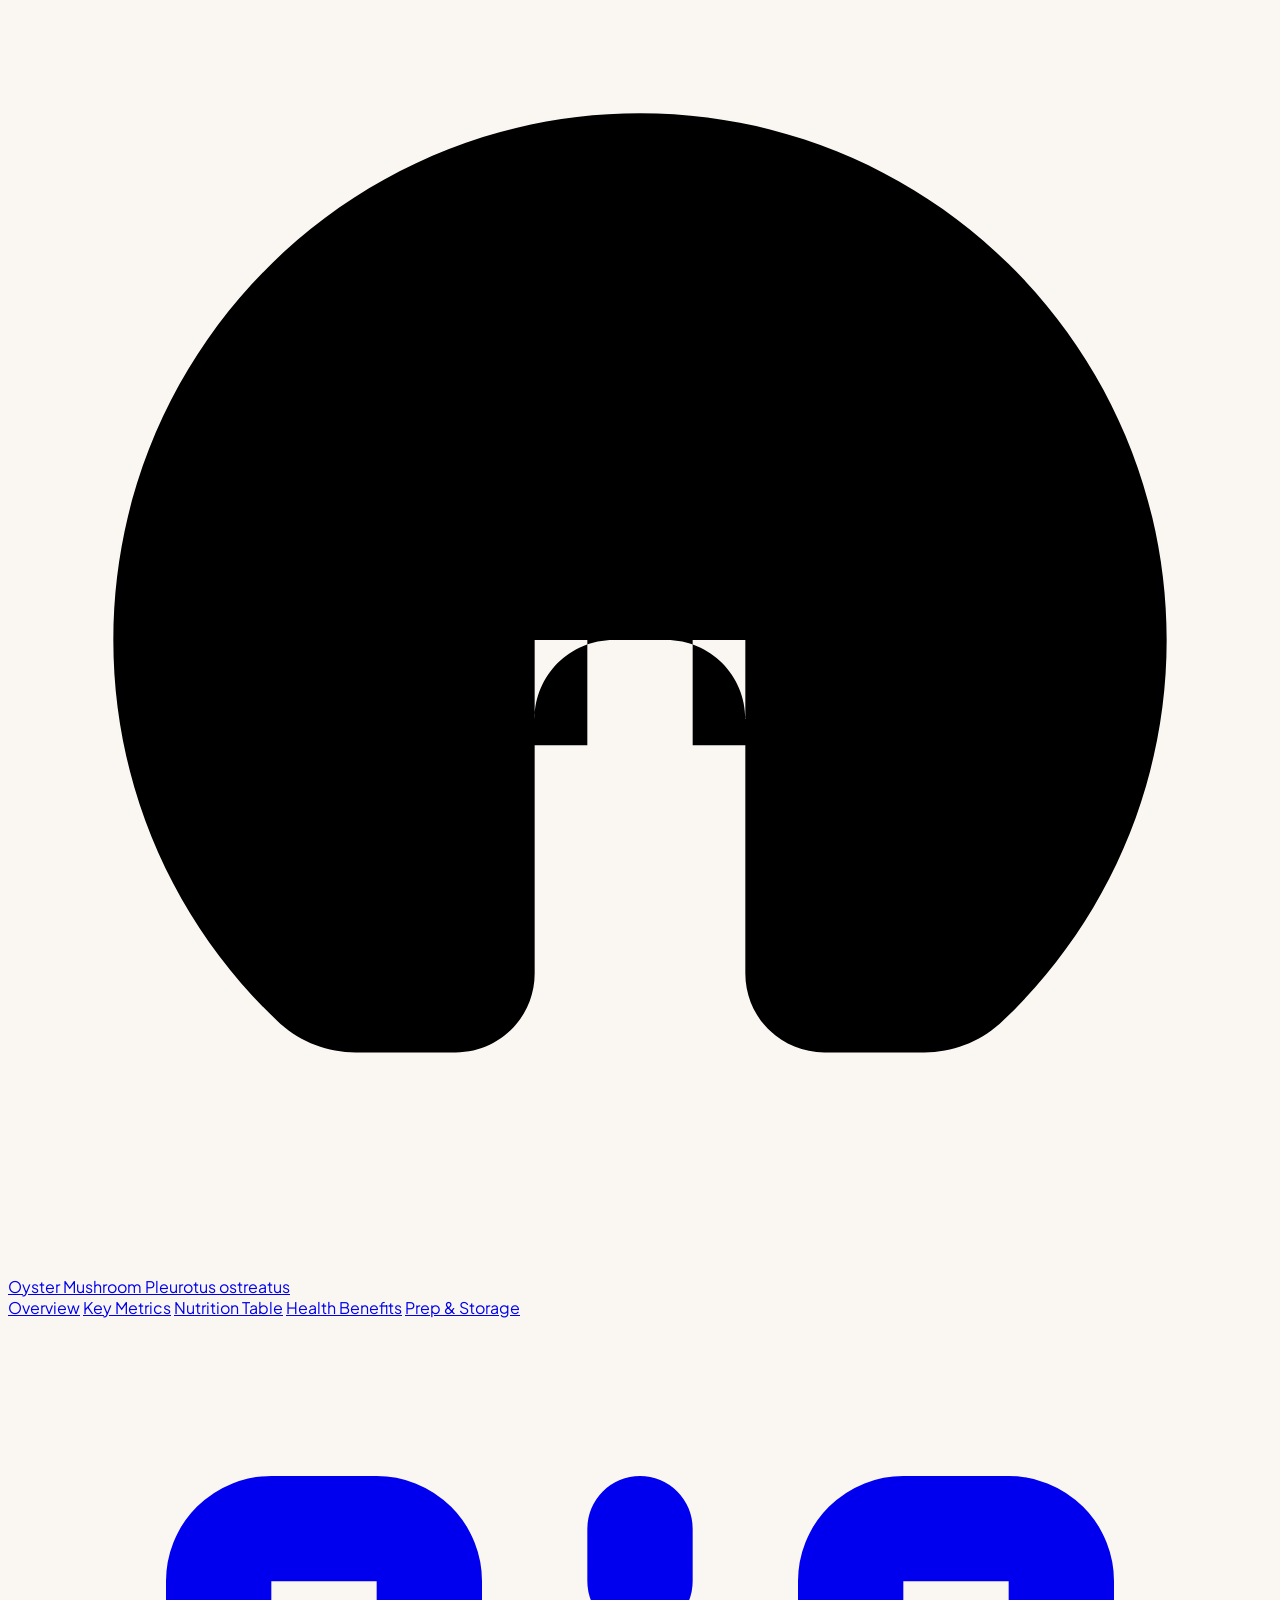
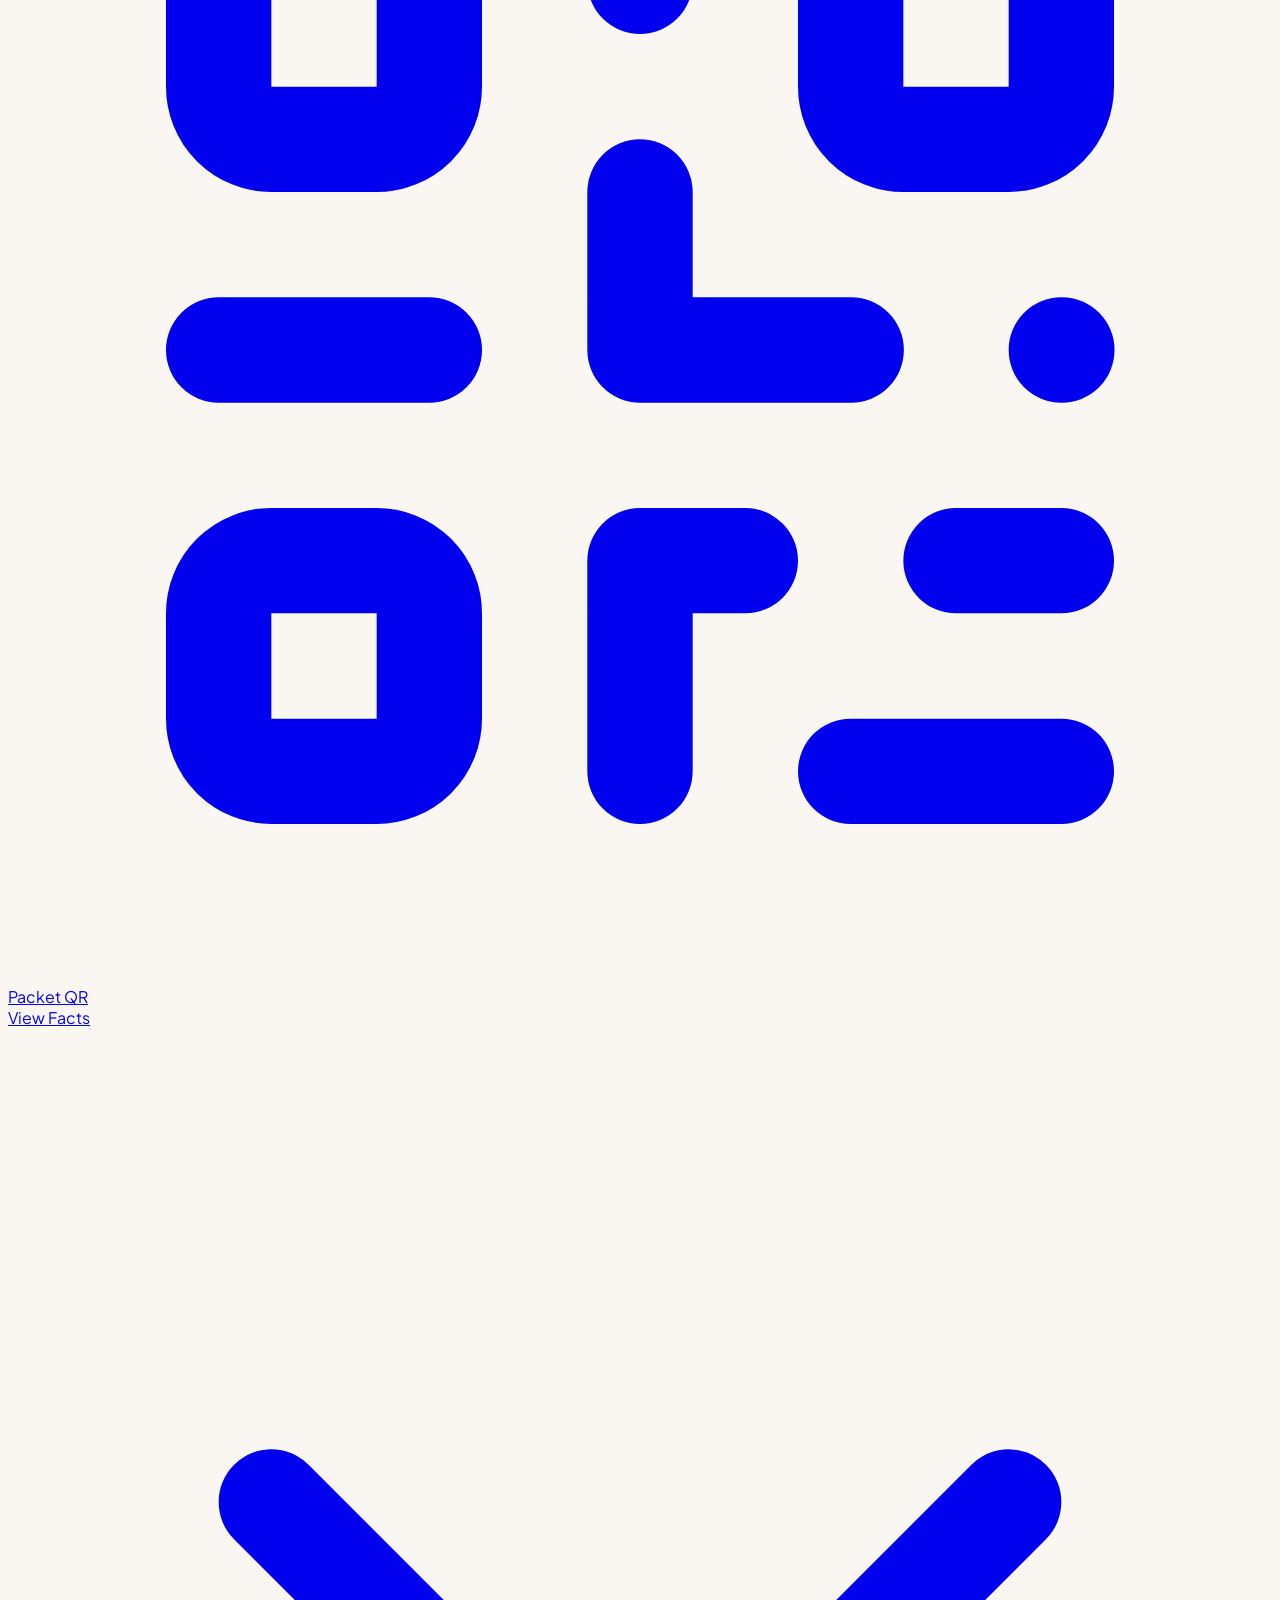
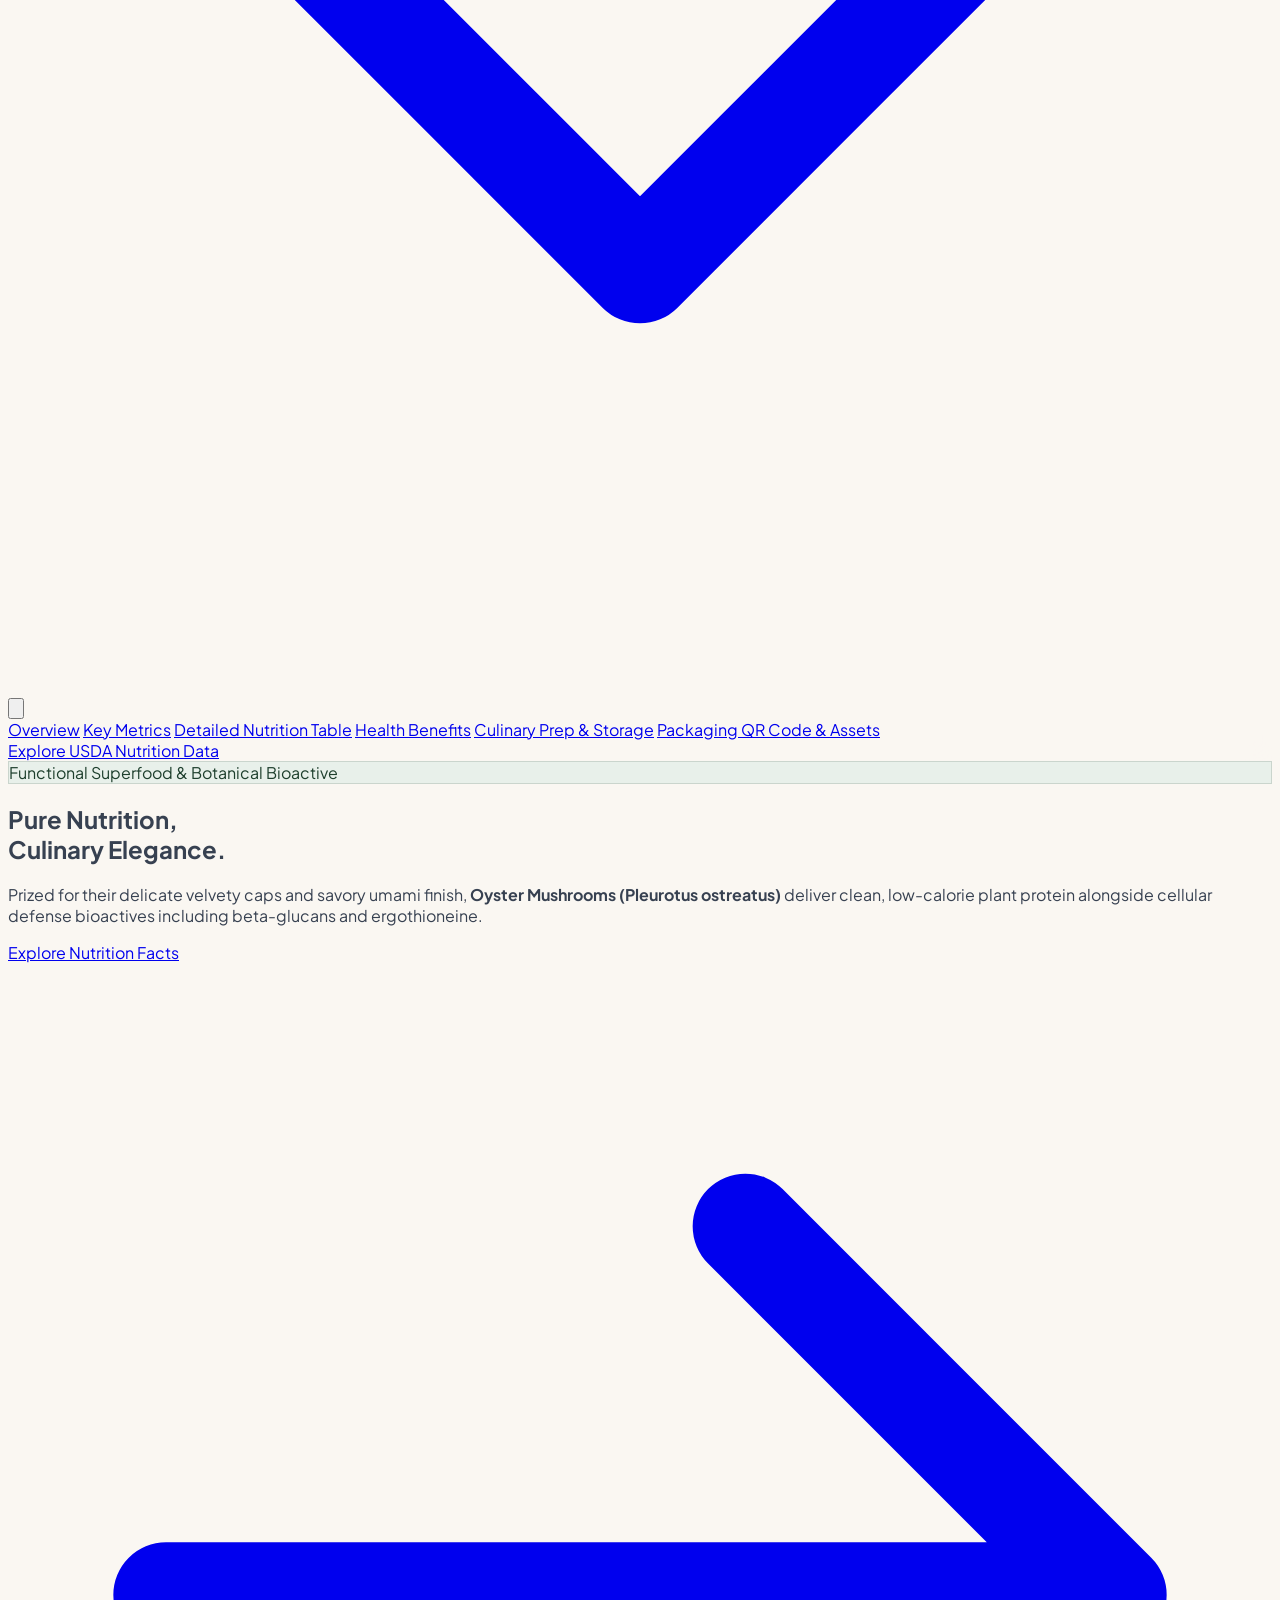
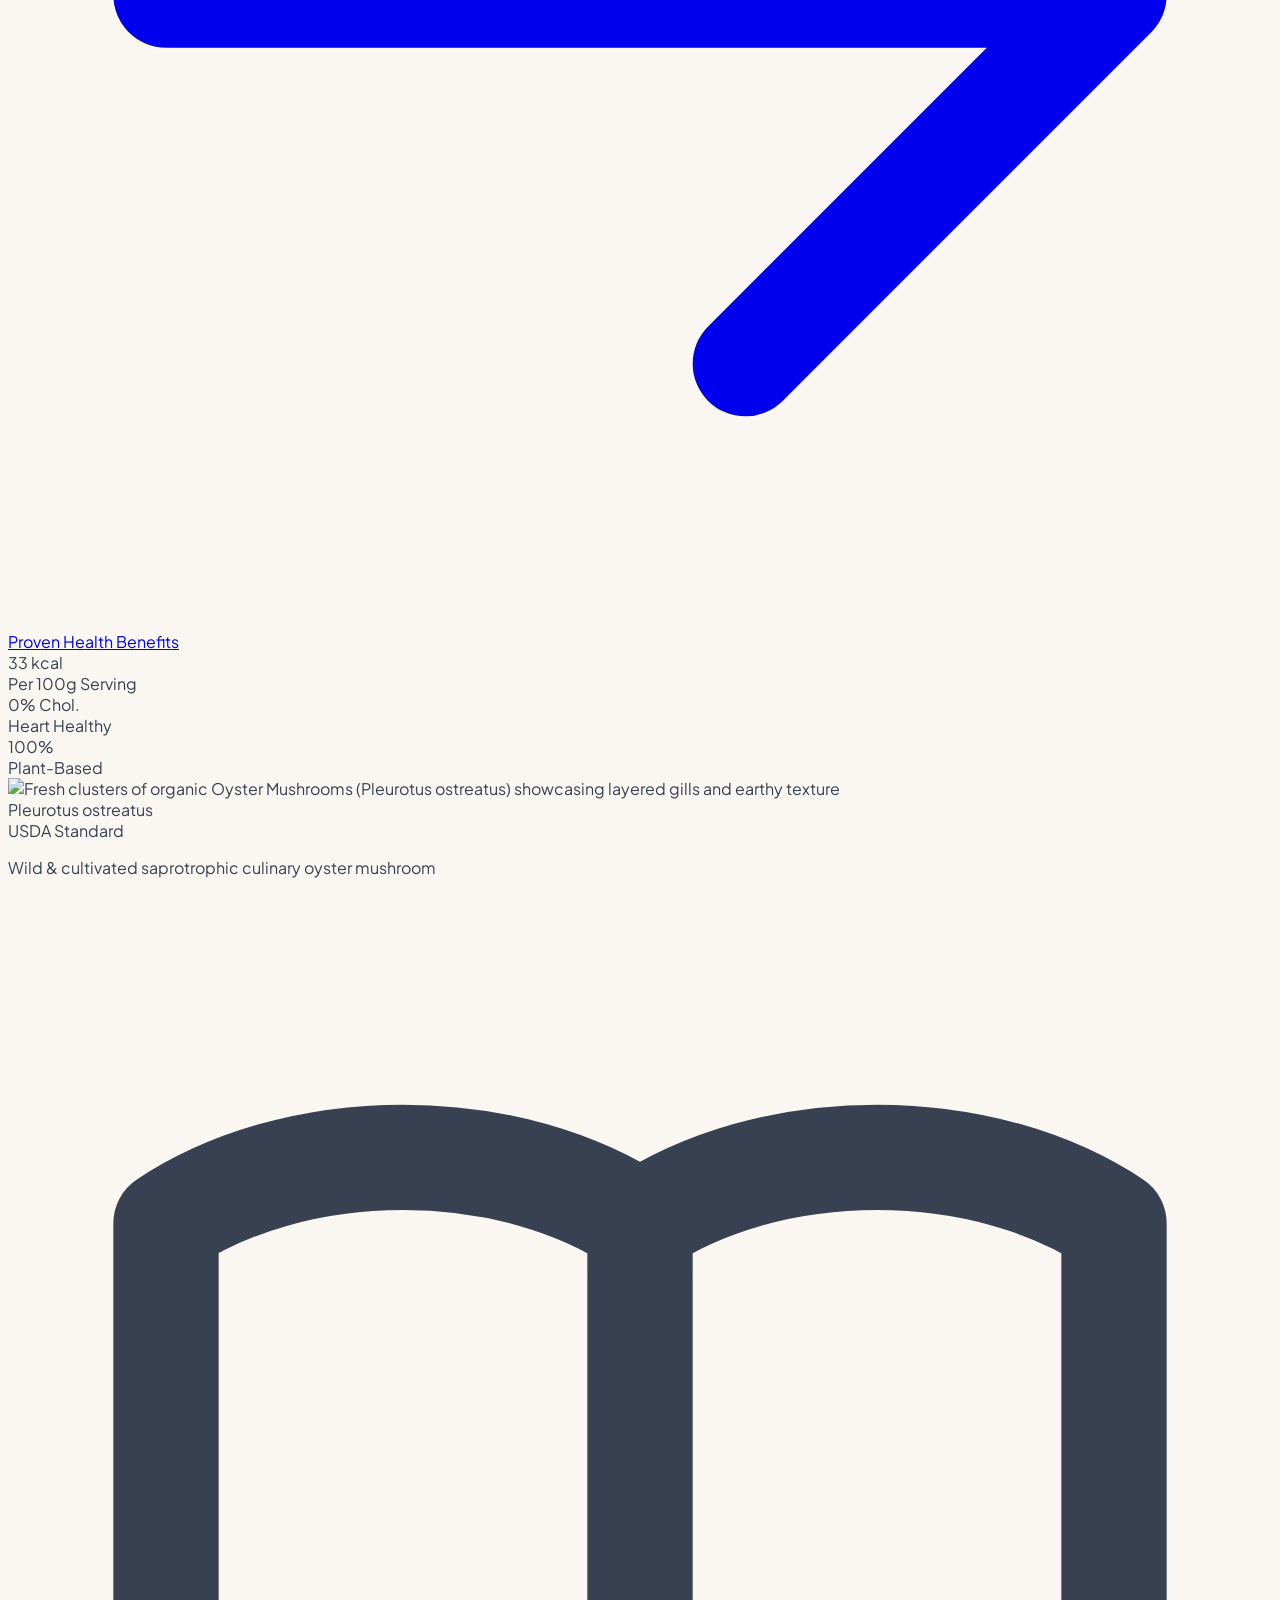
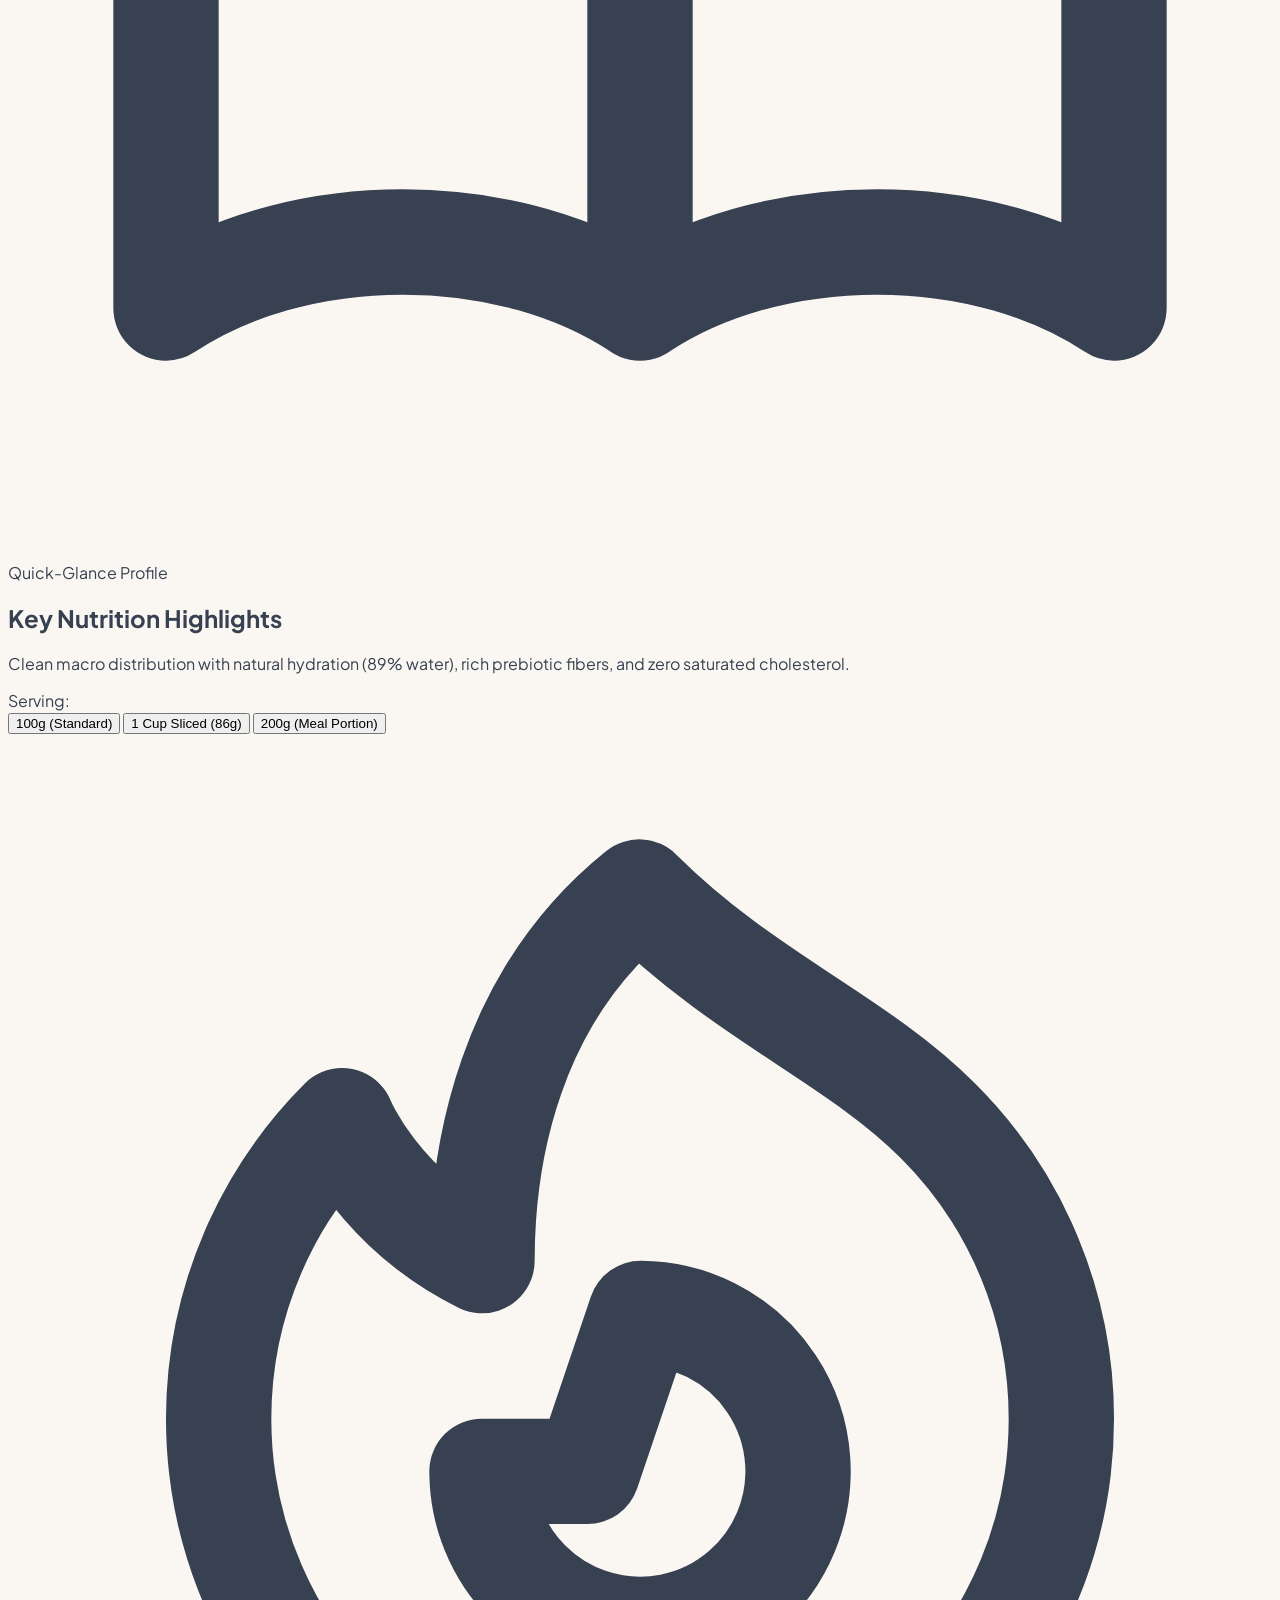
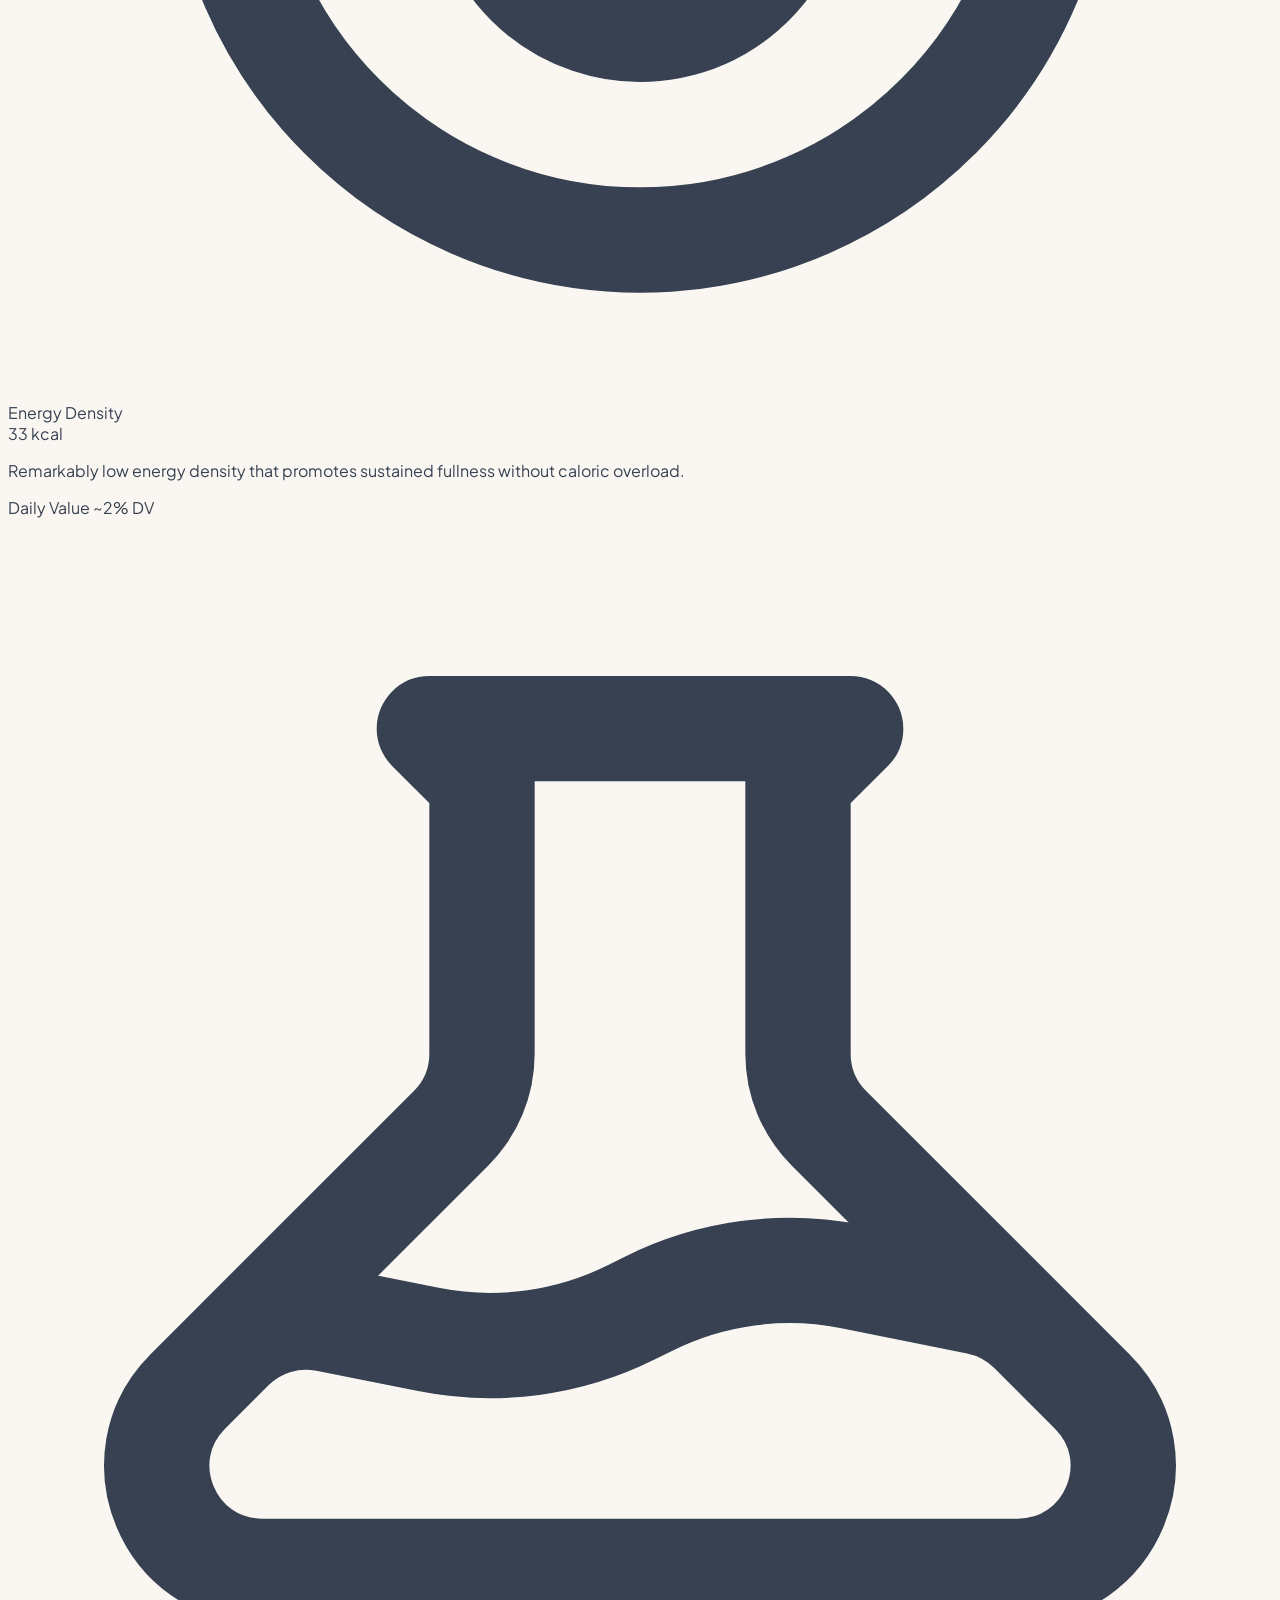
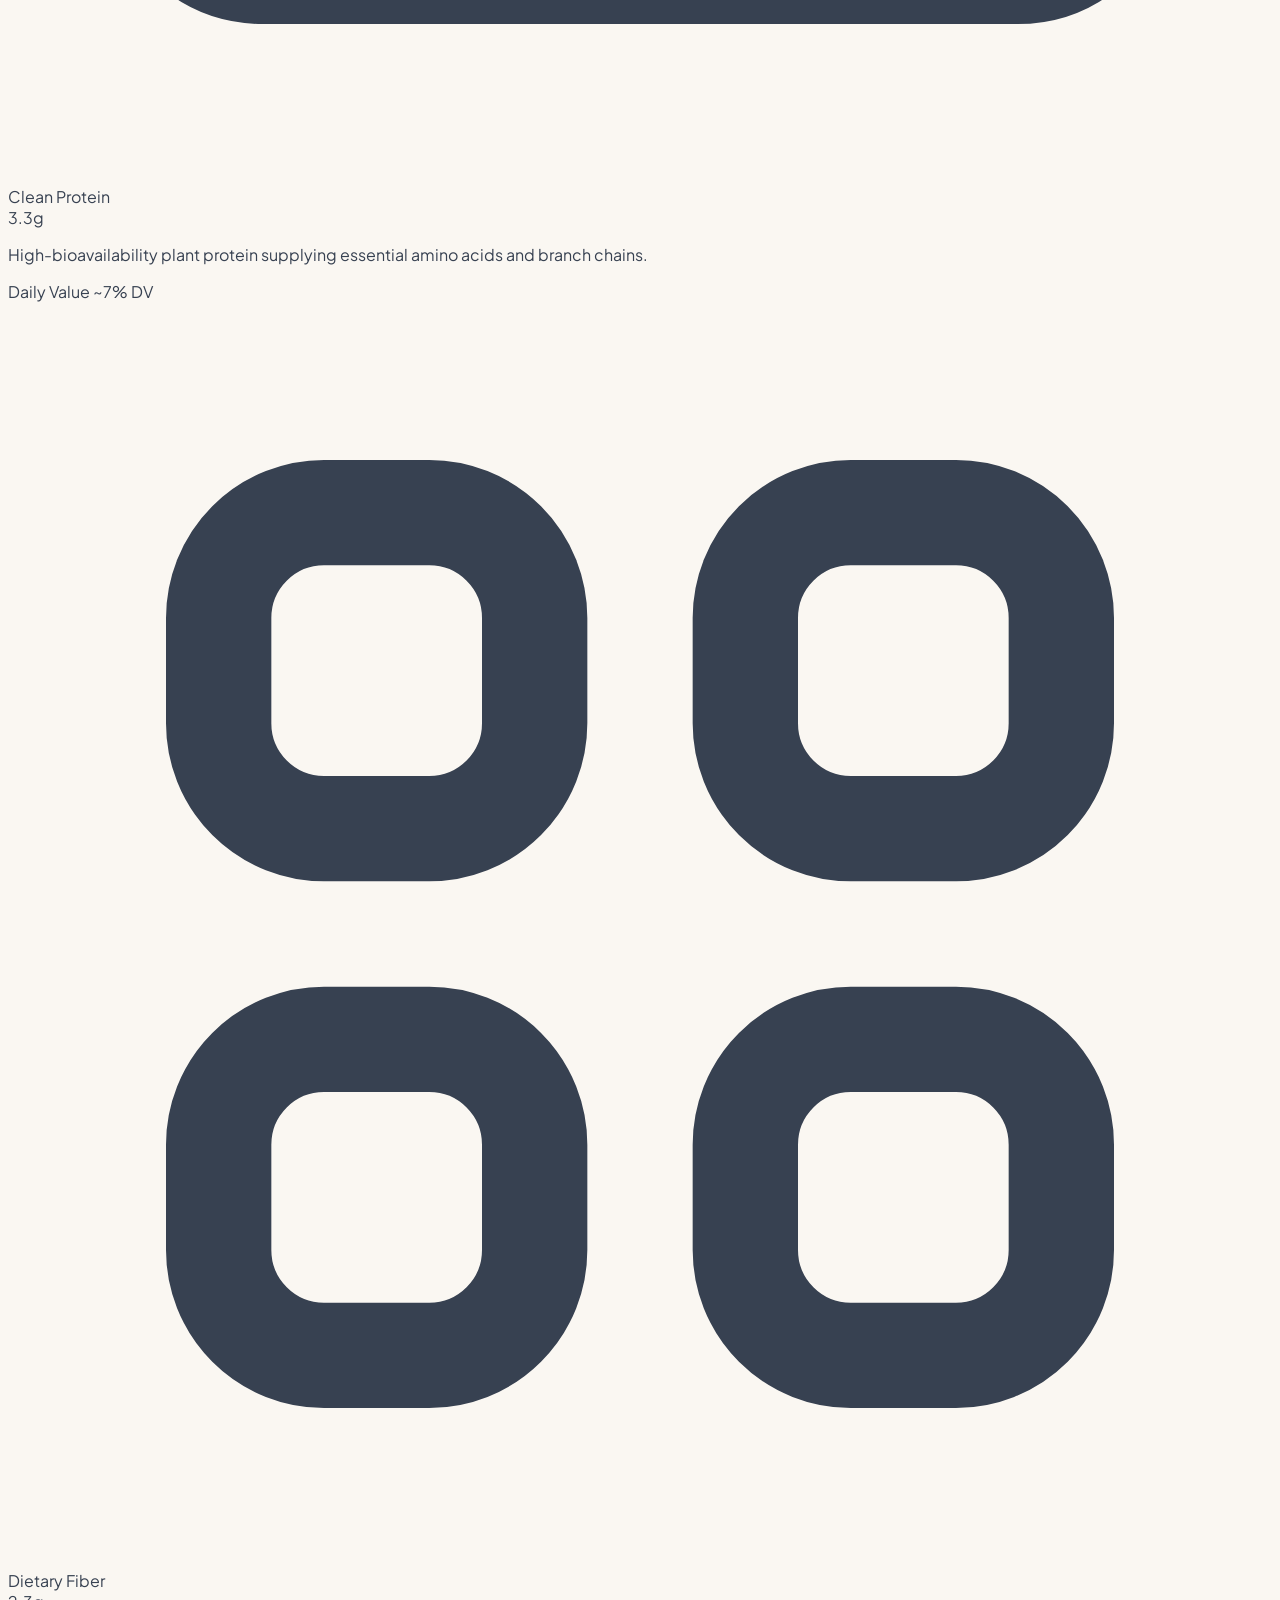
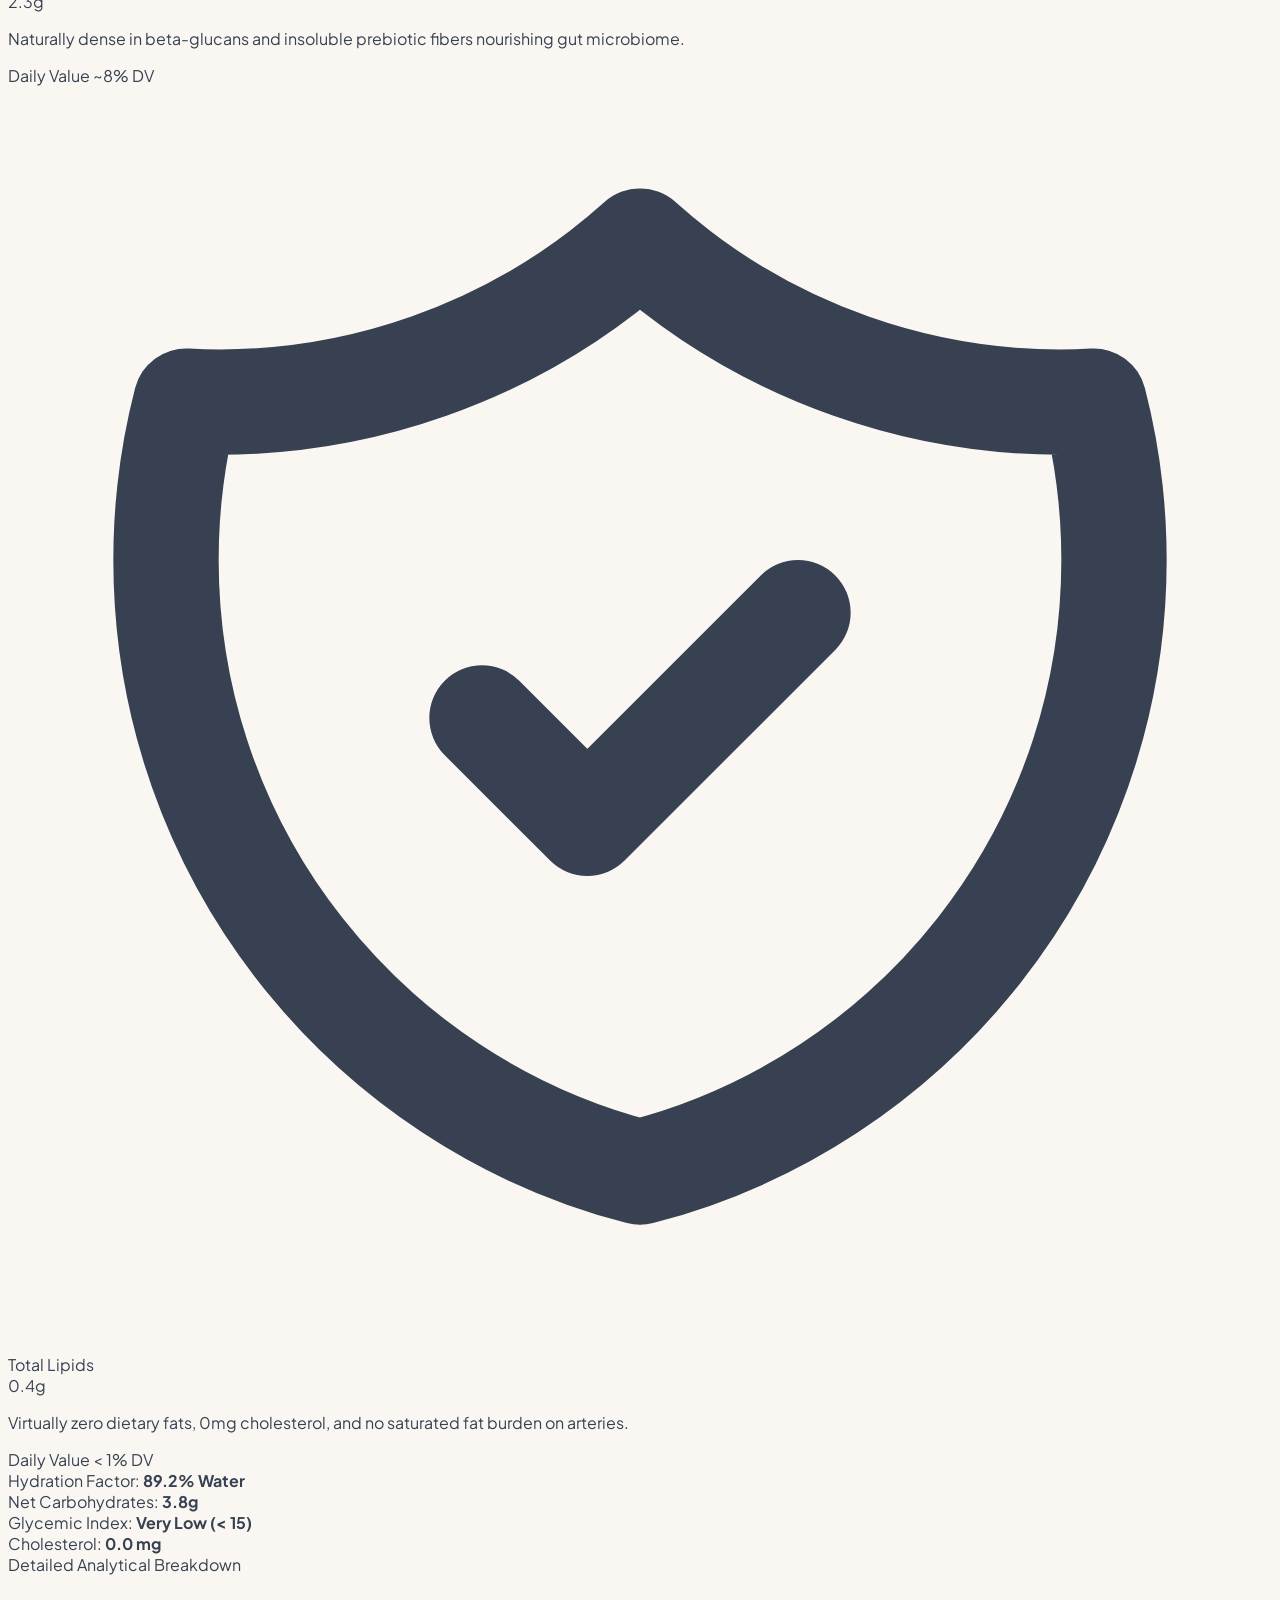
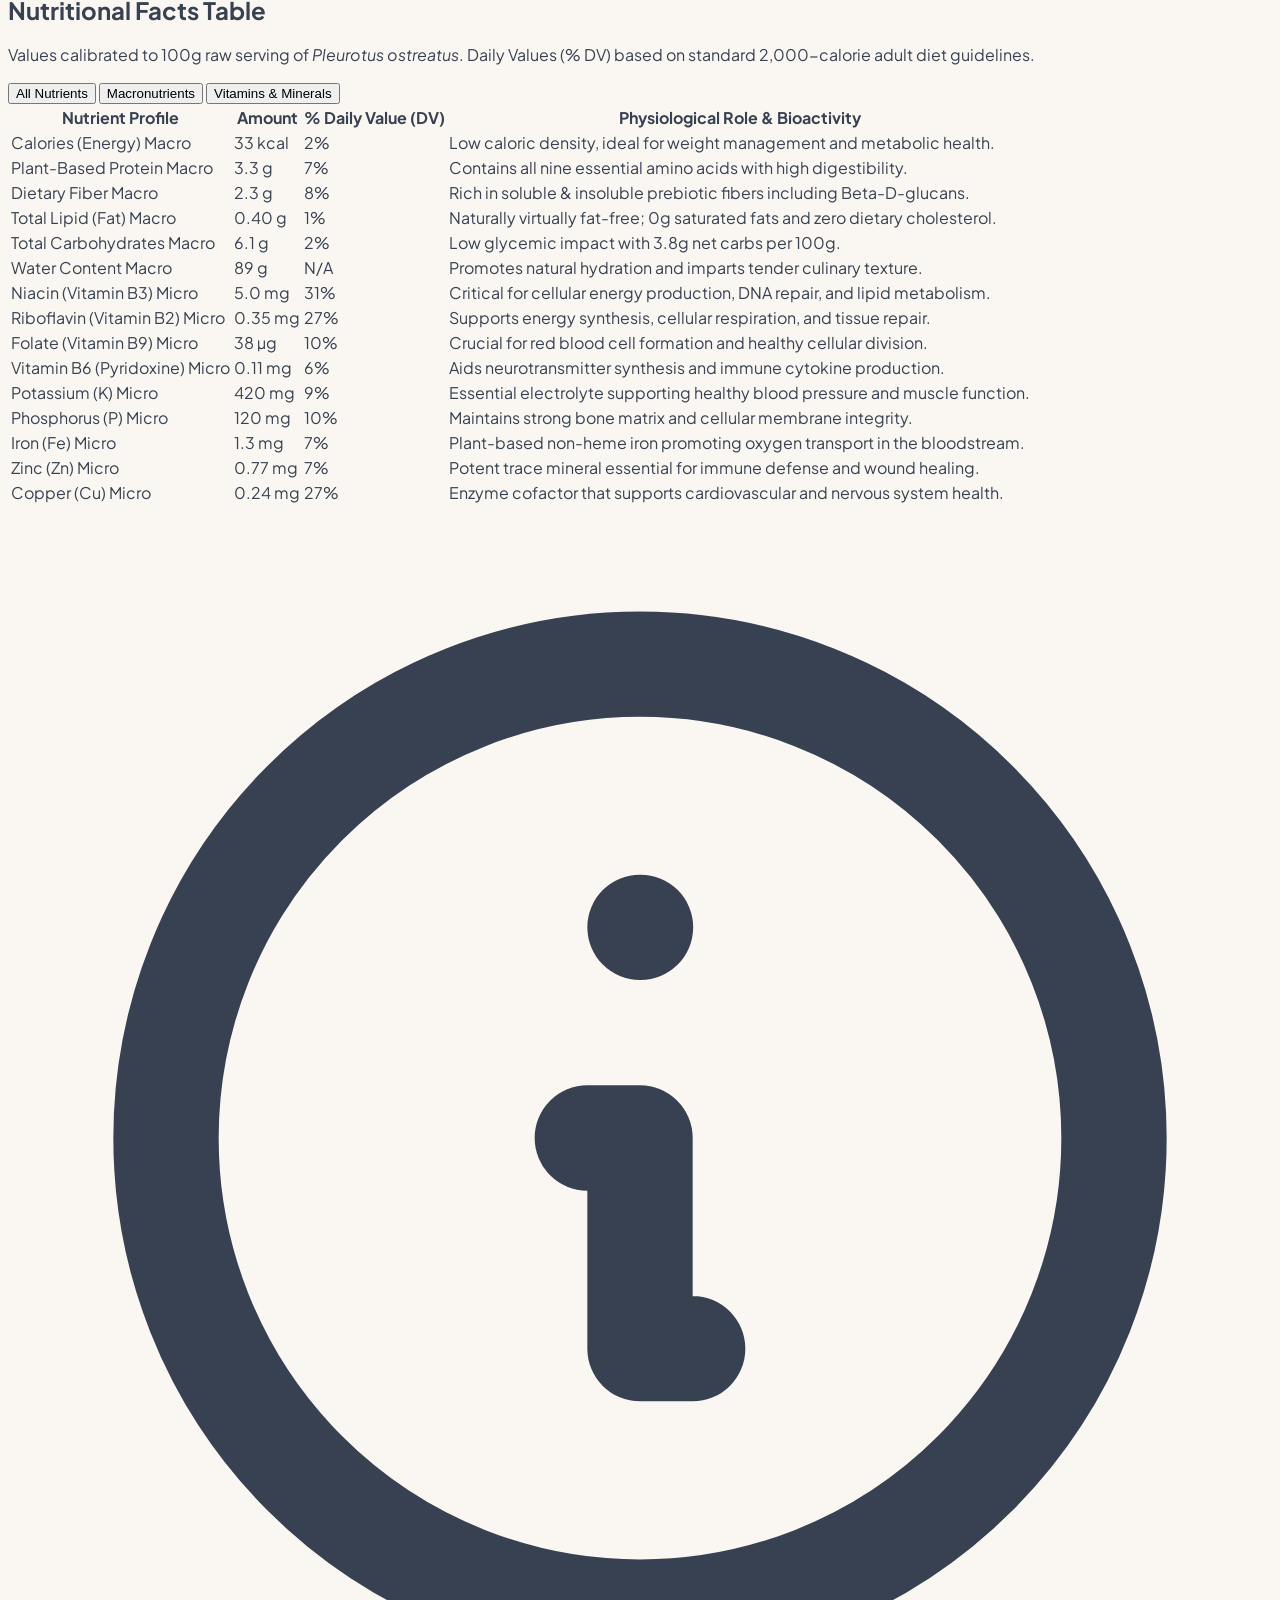
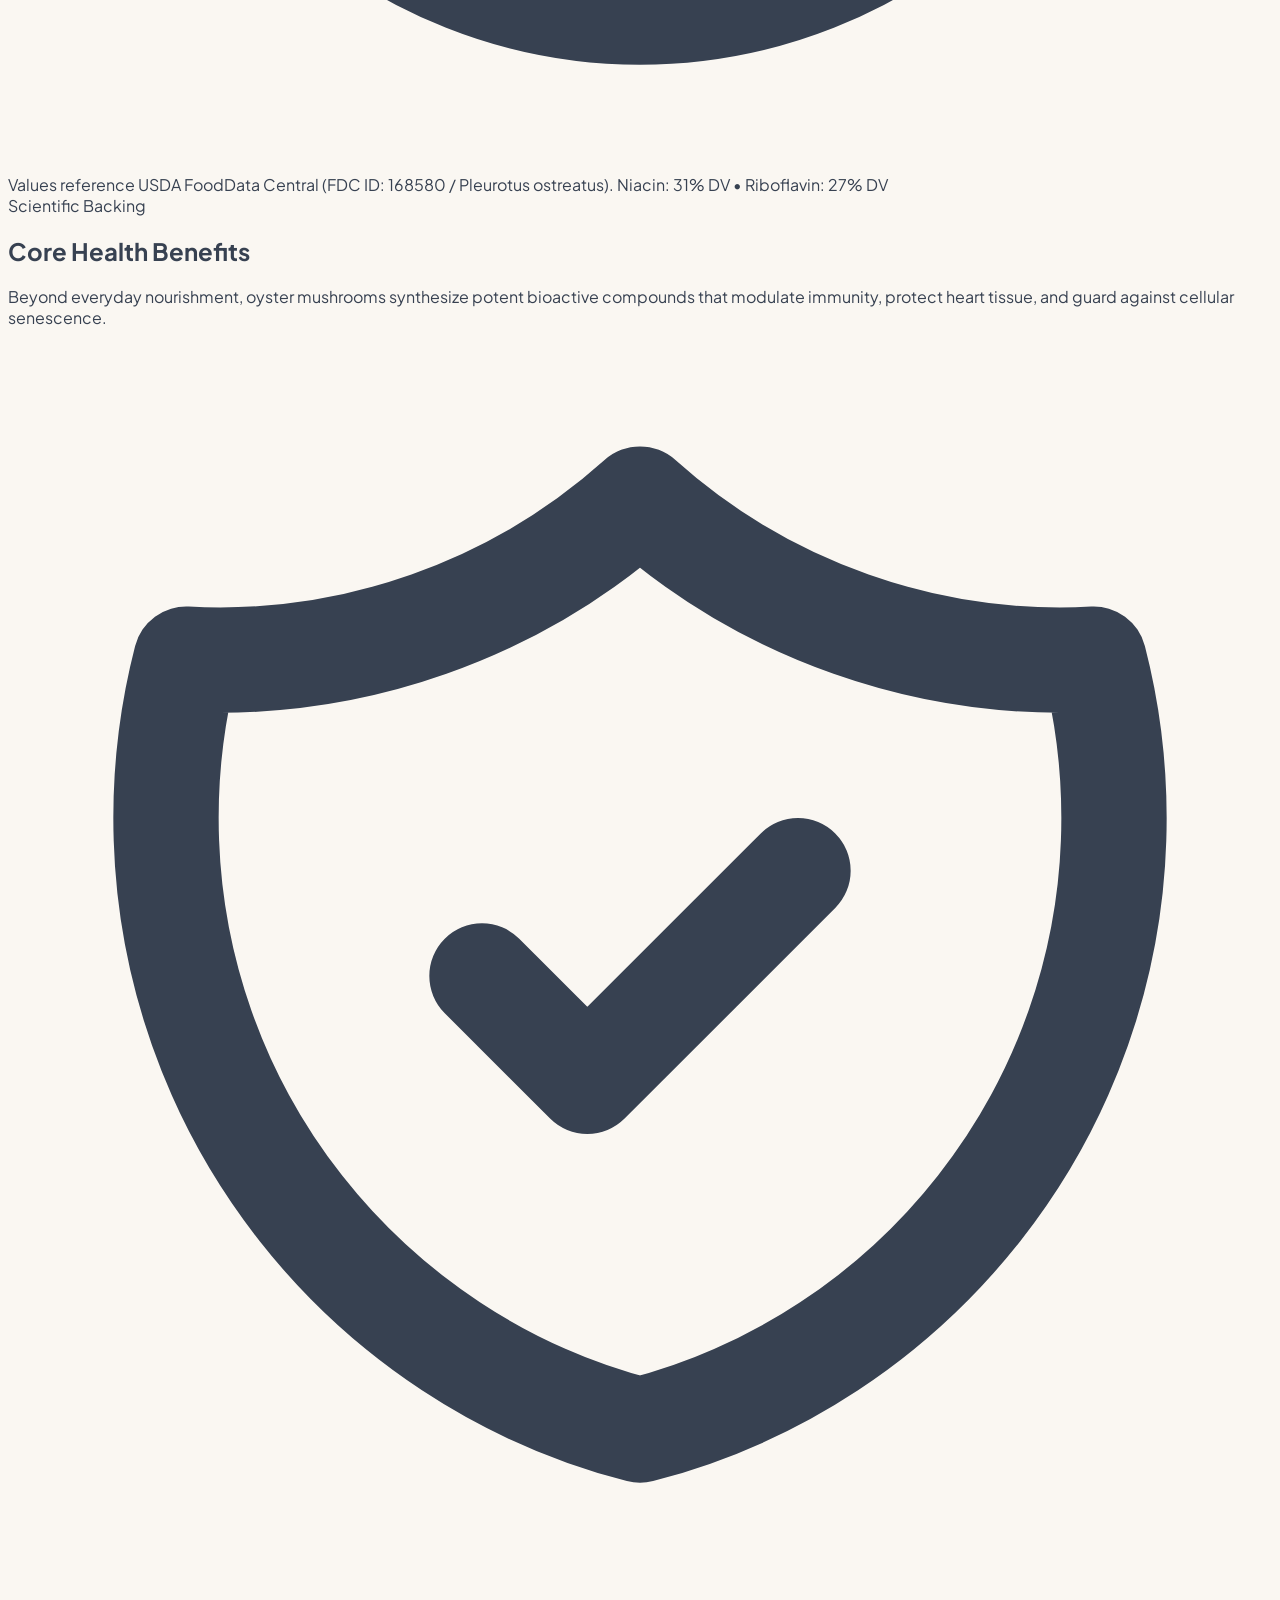
==== index.html @ c655401a "feat: add high-res packaging QR code assets and packaging hub" ====
<!DOCTYPE html>
<html lang="en" class="scroll-smooth">
<head>
  <meta charset="UTF-8">
  <meta name="viewport" content="width=device-width, initial-scale=1.0">
  <title>Oyster Mushrooms (Pleurotus ostreatus) — Complete Nutrition & Health Guide</title>
  <meta name="description" content="Explore the clean nutrition, micronutrient density, and scientifically proven health benefits of Oyster Mushrooms (Pleurotus ostreatus). Standard USDA data & culinary prep guide.">
  
  <!-- Tailwind CSS via CDN with customized earthy theme configuration -->
  <script src="https://cdn.tailwindcss.com"></script>
  <script>
    tailwind.config = {
      theme: {
        extend: {
          colors: {
            cream: {
              50: '#FDFBF7',
              100: '#FAF7F2',
              200: '#F4EFE6',
              300: '#ECE3D4',
              400: '#DED1BD'
            },
            forest: {
              50: '#F0F5F2',
              100: '#E1EBE4',
              200: '#C2D7C9',
              600: '#2D5A43',
              700: '#234936',
              800: '#1E3F2D',
              900: '#142B1F'
            },
            sage: {
              100: '#EEF3EF',
              200: '#DCE6DF',
              400: '#7E9F8A',
              600: '#507A5E',
              700: '#3F624B'
            },
            slate: {
              600: '#4B5563',
              700: '#374151',
              800: '#1F2937',
              900: '#111827'
            },
            terracotta: {
              500: '#C26743',
              600: '#AA5635'
            }
          },
          fontFamily: {
            serif: ['Fraunces', 'Georgia', 'serif'],
            sans: ['"Plus Jakarta Sans"', 'system-ui', '-apple-system', 'sans-serif']
          }
        }
      }
    }
  </script>

  <!-- External Stylesheet for custom fonts, scrollbars, and keyframes -->
  <link rel="stylesheet" href="style.css">
</head>
<body class="bg-cream-100 text-slate-700 antialiased selection:bg-forest-100 selection:text-forest-800 flex flex-col min-h-screen">

  <!-- ========================================================================= -->
  <!-- NAVIGATION BAR                                                            -->
  <!-- ========================================================================= -->
  <header id="main-header" class="sticky top-0 z-50 glass-nav transition-all duration-300 border-b border-cream-300/80">
    <div class="max-w-6xl mx-auto px-4 sm:px-6 lg:px-8 h-20 flex items-center justify-between">
      
      <!-- Brand & Taxonomy -->
      <a href="#" class="flex items-center gap-3 group">
        <div class="w-10 h-10 rounded-xl bg-forest-800 flex items-center justify-center text-cream-100 shadow-sm transition-transform duration-200 group-hover:scale-105">
          <!-- Mushroom Botanical Icon -->
          <svg class="w-6 h-6 fill-current" viewBox="0 0 24 24">
            <path d="M12 2C6.48 2 2 6.48 2 12c0 2.85 1.2 5.42 3.12 7.24.4.38.93.59 1.48.59h1.9c.83 0 1.5-.67 1.5-1.5V13.5c0-.83.67-1.5 1.5-1.5h1c.83 0 1.5.67 1.5 1.5v4.83c0 .83.67 1.5 1.5 1.5h1.9c.55 0 1.08-.21 1.48-.59C20.8 17.42 22 14.85 22 12c0-5.52-4.48-10-10-10zm-1 12h-1v-2h1v2zm3 0h-1v-2h1v2z"/>
          </svg>
        </div>
        <div class="flex flex-col">
          <span class="font-serif font-bold text-lg tracking-tight text-forest-900 leading-tight">Oyster Mushroom</span>
          <span class="text-[11px] uppercase tracking-wider text-forest-600 font-medium italic">Pleurotus ostreatus</span>
        </div>
      </a>

      <!-- Desktop Navigation Links -->
      <nav class="hidden md:flex items-center gap-7 text-sm font-medium text-slate-600">
        <a href="#overview" class="hover:text-forest-800 transition-colors">Overview</a>
        <a href="#quick-facts" class="hover:text-forest-800 transition-colors">Key Metrics</a>
        <a href="#nutrition-table" class="hover:text-forest-800 transition-colors">Nutrition Table</a>
        <a href="#health-benefits" class="hover:text-forest-800 transition-colors">Health Benefits</a>
        <a href="#preparation" class="hover:text-forest-800 transition-colors">Prep & Storage</a>
        <a href="qr_packaging_hub.html" class="inline-flex items-center gap-1.5 px-3 py-1.5 rounded-lg bg-forest-50 text-forest-800 border border-forest-200/80 hover:bg-forest-100 transition-colors text-xs font-semibold">
          <svg class="w-3.5 h-3.5" fill="none" stroke="currentColor" viewBox="0 0 24 24">
            <path stroke-linecap="round" stroke-linejoin="round" stroke-width="2" d="M12 4v1m6 11h2m-6 0h-2v4m0-11v3m0 0h.01M12 12h4.01M16 20h4M4 12h4m12 0h.01M5 8h2a1 1 0 001-1V5a1 1 0 00-1-1H5a1 1 0 00-1 1v2a1 1 0 001 1zm12 0h2a1 1 0 001-1V5a1 1 0 00-1-1h-2a1 1 0 00-1 1v2a1 1 0 001 1zM5 20h2a1 1 0 001-1v-2a1 1 0 00-1-1H5a1 1 0 00-1 1v2a1 1 0 001 1z"/>
          </svg>
          <span>Packet QR</span>
        </a>
      </nav>

      <!-- Header CTA Button -->
      <div class="hidden sm:flex items-center gap-3">
        <a href="#nutrition-table" class="inline-flex items-center gap-2 px-4 py-2 text-xs font-semibold uppercase tracking-wider bg-forest-800 hover:bg-forest-700 text-cream-50 rounded-lg shadow-sm transition-all duration-200 hover:shadow">
          <span>View Facts</span>
          <svg class="w-3.5 h-3.5" fill="none" stroke="currentColor" viewBox="0 0 24 24">
            <path stroke-linecap="round" stroke-linejoin="round" stroke-width="2" d="M19 9l-7 7-7-7"/>
          </svg>
        </a>
      </div>

      <!-- Mobile Hamburger Button -->
      <button id="mobile-menu-btn" class="md:hidden p-2 rounded-lg text-slate-700 hover:bg-cream-200 transition-colors" aria-label="Toggle navigation menu">
        <svg class="w-6 h-6" fill="none" stroke="currentColor" viewBox="0 0 24 24">
          <path stroke-linecap="round" stroke-linejoin="round" stroke-width="2" d="M4 6h16M4 12h16M4 18h16"/>
        </svg>
      </button>
    </div>

    <!-- Mobile Dropdown Menu -->
    <div id="mobile-menu" class="hidden md:hidden border-t border-cream-300/80 bg-cream-50/95 backdrop-blur-lg px-4 pt-3 pb-6 space-y-2">
      <a href="#overview" class="mobile-nav-link block px-3 py-2 rounded-md font-medium text-slate-700 hover:bg-cream-200">Overview</a>
      <a href="#quick-facts" class="mobile-nav-link block px-3 py-2 rounded-md font-medium text-slate-700 hover:bg-cream-200">Key Metrics</a>
      <a href="#nutrition-table" class="mobile-nav-link block px-3 py-2 rounded-md font-medium text-slate-700 hover:bg-cream-200">Detailed Nutrition Table</a>
      <a href="#health-benefits" class="mobile-nav-link block px-3 py-2 rounded-md font-medium text-slate-700 hover:bg-cream-200">Health Benefits</a>
      <a href="#preparation" class="mobile-nav-link block px-3 py-2 rounded-md font-medium text-slate-700 hover:bg-cream-200">Culinary Prep & Storage</a>
      <a href="qr_packaging_hub.html" class="mobile-nav-link block px-3 py-2 rounded-md font-semibold text-forest-800 bg-forest-50 border border-forest-200">Packaging QR Code & Assets</a>
      <div class="pt-2">
        <a href="#nutrition-table" class="mobile-nav-link block w-full text-center px-4 py-2.5 rounded-lg bg-forest-800 text-cream-50 font-medium text-sm">
          Explore USDA Nutrition Data
        </a>
      </div>
    </div>
  </header>

  <!-- ========================================================================= -->
  <!-- 1. HERO SECTION                                                           -->
  <!-- ========================================================================= -->
  <section id="overview" class="relative overflow-hidden pt-12 pb-20 md:pt-20 md:pb-28 border-b border-cream-300/60">
    <!-- Ambient Background Accents -->
    <div class="absolute -top-24 -right-24 w-96 h-96 bg-sage-200/50 rounded-full blur-3xl pointer-events-none"></div>
    <div class="absolute top-1/2 -left-20 w-80 h-80 bg-cream-300/40 rounded-full blur-2xl pointer-events-none"></div>

    <div class="max-w-6xl mx-auto px-4 sm:px-6 lg:px-8 relative z-10">
      <div class="grid grid-cols-1 lg:grid-cols-12 gap-12 lg:gap-8 items-center">
        
        <!-- Left Hero Content -->
        <div class="lg:col-span-7 space-y-6 text-center lg:text-left">
          
          <!-- Category Badge -->
          <div class="inline-flex items-center gap-2 px-3 py-1.5 rounded-full badge-forest text-xs font-semibold tracking-wide">
            <span class="w-2 h-2 rounded-full bg-forest-600 animate-ping"></span>
            <span>Functional Superfood & Botanical Bioactive</span>
          </div>

          <!-- High-Impact Title -->
          <h1 class="font-serif text-4xl sm:text-5xl lg:text-6xl font-extrabold text-forest-900 tracking-tight leading-[1.15]">
            Pure Nutrition, <br>
            <span class="italic font-normal text-forest-700">Culinary Elegance.</span>
          </h1>

          <!-- Concise Tagline focusing on clean nutrition and culinary versatility -->
          <p class="text-base sm:text-lg text-slate-600 max-w-xl mx-auto lg:mx-0 leading-relaxed">
            Prized for their delicate velvety caps and savory umami finish, <strong class="text-forest-900 font-semibold">Oyster Mushrooms (<span class="italic font-normal">Pleurotus ostreatus</span>)</strong> deliver clean, low-calorie plant protein alongside cellular defense bioactives including beta-glucans and ergothioneine.
          </p>

          <!-- CTAs -->
          <div class="flex flex-col sm:flex-row items-center justify-center lg:justify-start gap-4 pt-2">
            <!-- Primary CTA button leading directly to nutrition facts -->
            <a href="#quick-facts" class="w-full sm:w-auto inline-flex items-center justify-center gap-2 px-7 py-3.5 text-sm font-semibold rounded-xl bg-forest-800 text-cream-50 hover:bg-forest-700 transition-all shadow-sm hover:shadow-md">
              <span>Explore Nutrition Facts</span>
              <svg class="w-4 h-4" fill="none" stroke="currentColor" viewBox="0 0 24 24">
                <path stroke-linecap="round" stroke-linejoin="round" stroke-width="2" d="M14 5l7 7m0 0l-7 7m7-7H3"/>
              </svg>
            </a>

            <!-- Secondary CTA -->
            <a href="#health-benefits" class="w-full sm:w-auto inline-flex items-center justify-center gap-2 px-6 py-3.5 text-sm font-semibold rounded-xl bg-white border border-cream-300 text-slate-700 hover:bg-cream-200 transition-colors">
              <span>Proven Health Benefits</span>
            </a>
          </div>

          <!-- Quick trust badges -->
          <div class="pt-6 border-t border-cream-300/80 grid grid-cols-3 gap-4 text-center max-w-md mx-auto lg:mx-0">
            <div>
              <div class="text-xl font-bold font-serif text-forest-900">33 kcal</div>
              <div class="text-xs text-slate-500 font-medium">Per 100g Serving</div>
            </div>
            <div class="border-x border-cream-300">
              <div class="text-xl font-bold font-serif text-forest-900">0% Chol.</div>
              <div class="text-xs text-slate-500 font-medium">Heart Healthy</div>
            </div>
            <div>
              <div class="text-xl font-bold font-serif text-forest-900">100%</div>
              <div class="text-xs text-slate-500 font-medium">Plant-Based</div>
            </div>
          </div>
        </div>

        <!-- Right Hero Visual -->
        <div class="lg:col-span-5 relative">
          <div class="relative mx-auto max-w-md lg:max-w-none">
            
            <!-- Styled image container -->
            <div class="relative rounded-3xl overflow-hidden shadow-2xl border-4 border-white bg-cream-200 aspect-[4/3] sm:aspect-square">
              <img 
                src="https://images.unsplash.com/photo-1546549032-9571cd6b27df?auto=format&fit=crop&w=1000&q=80" 
                alt="Fresh clusters of organic Oyster Mushrooms (Pleurotus ostreatus) showcasing layered gills and earthy texture"
                class="w-full h-full object-cover transform transition-transform duration-700 hover:scale-105"
                loading="eager"
              />
              <div class="absolute inset-0 bg-gradient-to-t from-forest-950/60 via-transparent to-transparent"></div>
              
              <!-- Image floating badge -->
              <div class="absolute bottom-4 left-4 right-4 bg-white/90 backdrop-blur-md rounded-2xl p-3.5 border border-white/40 shadow-lg">
                <div class="flex items-center justify-between">
                  <div class="flex items-center gap-2.5">
                    <span class="w-2.5 h-2.5 rounded-full bg-emerald-500"></span>
                    <span class="text-xs font-bold text-forest-900 uppercase tracking-wide">Pleurotus ostreatus</span>
                  </div>
                  <span class="text-[11px] text-slate-500 font-mono">USDA Standard</span>
                </div>
                <p class="text-xs text-slate-600 mt-1 line-clamp-1">Wild & cultivated saprotrophic culinary oyster mushroom</p>
              </div>
            </div>

            <!-- Decorative Leaf Icon Accent -->
            <div class="absolute -bottom-5 -right-4 w-14 h-14 rounded-2xl bg-sage-600 text-white flex items-center justify-center shadow-lg border-2 border-white">
              <svg class="w-7 h-7" fill="none" stroke="currentColor" viewBox="0 0 24 24">
                <path stroke-linecap="round" stroke-linejoin="round" stroke-width="2" d="M12 6.253v13m0-13C10.832 5.477 9.246 5 7.5 5S4.168 5.477 3 6.253v13C4.168 18.477 5.754 18 7.5 18s3.332.477 4.5 1.253m0-13C13.168 5.477 14.754 5 16.5 5c1.747 0 3.332.477 4.5 1.253v13C19.832 18.477 18.247 18 16.5 18c-1.746 0-3.332.477-4.5 1.253"/>
              </svg>
            </div>

          </div>
        </div>

      </div>
    </div>
  </section>


  <!-- ========================================================================= -->
  <!-- 2. KEY NUTRITION HIGHLIGHTS (Quick-Glance Grid per 100g)                  -->
  <!-- ========================================================================= -->
  <section id="quick-facts" class="py-16 md:py-24 bg-cream-50 relative border-b border-cream-300/80">
    <div class="max-w-6xl mx-auto px-4 sm:px-6 lg:px-8">
      
      <!-- Section Header with Serving Size Switcher -->
      <div class="flex flex-col md:flex-row md:items-end justify-between gap-6 mb-12">
        <div>
          <span class="text-xs font-bold uppercase tracking-wider text-forest-700">Quick-Glance Profile</span>
          <h2 class="font-serif text-3xl sm:text-4xl font-bold text-forest-900 mt-1">
            Key Nutrition Highlights
          </h2>
          <p class="text-slate-600 text-sm sm:text-base mt-2 max-w-xl">
            Clean macro distribution with natural hydration (89% water), rich prebiotic fibers, and zero saturated cholesterol.
          </p>
        </div>

        <!-- Dynamic Serving Size Switcher -->
        <div class="flex flex-col sm:flex-row items-start sm:items-center gap-3 bg-cream-200/80 p-1.5 rounded-2xl border border-cream-300">
          <span class="text-xs font-semibold text-forest-900 px-2 sm:pl-3">Serving:</span>
          <div class="flex gap-1">
            <button class="serving-btn active px-3.5 py-1.5 rounded-xl text-xs font-semibold bg-forest-800 text-white shadow-sm transition-all" data-grams="100">
              100g (Standard)
            </button>
            <button class="serving-btn px-3.5 py-1.5 rounded-xl text-xs font-semibold bg-white text-slate-700 hover:bg-cream-100 transition-all" data-grams="86">
              1 Cup Sliced (86g)
            </button>
            <button class="serving-btn px-3.5 py-1.5 rounded-xl text-xs font-semibold bg-white text-slate-700 hover:bg-cream-100 transition-all" data-grams="200">
              200g (Meal Portion)
            </button>
          </div>
        </div>
      </div>

      <!-- 4 Quick-Glance Cards Grid -->
      <div class="grid grid-cols-1 sm:grid-cols-2 lg:grid-cols-4 gap-6">
        
        <!-- Metric 1: Calories -->
        <div class="card-hover bg-white rounded-3xl p-6 border border-cream-300/80 shadow-sm relative overflow-hidden">
          <div class="w-12 h-12 rounded-2xl bg-amber-50 text-amber-700 flex items-center justify-center mb-4">
            <!-- Flame / Energy Icon -->
            <svg class="w-6 h-6" fill="none" stroke="currentColor" viewBox="0 0 24 24">
              <path stroke-linecap="round" stroke-linejoin="round" stroke-width="2" d="M17.657 18.657A8 8 0 016.343 7.343S7 9 9 10c0-2 .5-5 2.986-7C14 5 16.09 5.777 17.656 7.343A7.975 7.975 0 0120 13a7.975 7.975 0 01-2.343 5.657z"/>
              <path stroke-linecap="round" stroke-linejoin="round" stroke-width="2" d="M9.879 16.121A3 3 0 1012.015 11L11 14H9c0 .768.293 1.536.879 2.121z"/>
            </svg>
          </div>
          <span class="text-xs font-semibold uppercase tracking-wider text-slate-500">Energy Density</span>
          <div class="flex items-baseline gap-1.5 mt-1">
            <span id="highlight-calories" class="font-serif text-4xl font-extrabold text-forest-900 num-glow">33</span>
            <span class="text-sm font-medium text-slate-500">kcal</span>
          </div>
          <p class="text-xs text-slate-600 mt-2">
            Remarkably low energy density that promotes sustained fullness without caloric overload.
          </p>
          <div class="mt-4 pt-3 border-t border-cream-200 flex items-center justify-between text-[11px] text-slate-500">
            <span>Daily Value</span>
            <span class="font-semibold text-forest-800">~2% DV</span>
          </div>
        </div>

        <!-- Metric 2: Protein -->
        <div class="card-hover bg-white rounded-3xl p-6 border border-cream-300/80 shadow-sm relative overflow-hidden">
          <div class="w-12 h-12 rounded-2xl bg-emerald-50 text-forest-700 flex items-center justify-center mb-4">
            <!-- Muscle / Protein Molecule Icon -->
            <svg class="w-6 h-6" fill="none" stroke="currentColor" viewBox="0 0 24 24">
              <path stroke-linecap="round" stroke-linejoin="round" stroke-width="2" d="M19.428 15.428a2 2 0 00-1.022-.547l-2.387-.477a6 6 0 00-3.86.517l-.318.158a6 6 0 01-3.86.517L6.05 15.21a2 2 0 00-1.806.547M8 4h8l-1 1v5.172a2 2 0 00.586 1.414l5 5c1.26 1.26.367 3.414-1.415 3.414H4.828c-1.782 0-2.674-2.154-1.414-3.414l5-5A2 2 0 009 10.172V5L8 4z"/>
            </svg>
          </div>
          <span class="text-xs font-semibold uppercase tracking-wider text-slate-500">Clean Protein</span>
          <div class="flex items-baseline gap-1.5 mt-1">
            <span id="highlight-protein" class="font-serif text-4xl font-extrabold text-forest-900 num-glow">3.3g</span>
          </div>
          <p class="text-xs text-slate-600 mt-2">
            High-bioavailability plant protein supplying essential amino acids and branch chains.
          </p>
          <div class="mt-4 pt-3 border-t border-cream-200 flex items-center justify-between text-[11px] text-slate-500">
            <span>Daily Value</span>
            <span class="font-semibold text-forest-800">~7% DV</span>
          </div>
        </div>

        <!-- Metric 3: Dietary Fiber -->
        <div class="card-hover bg-white rounded-3xl p-6 border border-cream-300/80 shadow-sm relative overflow-hidden">
          <div class="w-12 h-12 rounded-2xl bg-teal-50 text-teal-700 flex items-center justify-center mb-4">
            <!-- Fiber / Digestive health icon -->
            <svg class="w-6 h-6" fill="none" stroke="currentColor" viewBox="0 0 24 24">
              <path stroke-linecap="round" stroke-linejoin="round" stroke-width="2" d="M4 6a2 2 0 012-2h2a2 2 0 012 2v2a2 2 0 01-2 2H6a2 2 0 01-2-2V6zM14 6a2 2 0 012-2h2a2 2 0 012 2v2a2 2 0 01-2 2h-2a2 2 0 01-2-2V6zM4 16a2 2 0 012-2h2a2 2 0 012 2v2a2 2 0 01-2 2H6a2 2 0 01-2-2v-2zM14 16a2 2 0 012-2h2a2 2 0 012 2v2a2 2 0 01-2 2h-2a2 2 0 01-2-2v-2z"/>
            </svg>
          </div>
          <span class="text-xs font-semibold uppercase tracking-wider text-slate-500">Dietary Fiber</span>
          <div class="flex items-baseline gap-1.5 mt-1">
            <span id="highlight-fiber" class="font-serif text-4xl font-extrabold text-forest-900 num-glow">2.3g</span>
          </div>
          <p class="text-xs text-slate-600 mt-2">
            Naturally dense in beta-glucans and insoluble prebiotic fibers nourishing gut microbiome.
          </p>
          <div class="mt-4 pt-3 border-t border-cream-200 flex items-center justify-between text-[11px] text-slate-500">
            <span>Daily Value</span>
            <span class="font-semibold text-forest-800">~8% DV</span>
          </div>
        </div>

        <!-- Metric 4: Fat -->
        <div class="card-hover bg-white rounded-3xl p-6 border border-cream-300/80 shadow-sm relative overflow-hidden">
          <div class="w-12 h-12 rounded-2xl bg-blue-50 text-blue-700 flex items-center justify-center mb-4">
            <!-- Low Lipid / Shield Icon -->
            <svg class="w-6 h-6" fill="none" stroke="currentColor" viewBox="0 0 24 24">
              <path stroke-linecap="round" stroke-linejoin="round" stroke-width="2" d="M9 12l2 2 4-4m5.618-4.016A11.955 11.955 0 0112 2.944a11.955 11.955 0 01-8.618 3.04A12.02 12.02 0 003 9c0 5.591 3.824 10.29 9 11.622 5.176-1.332 9-6.03 9-11.622 0-1.042-.133-2.052-.382-3.016z"/>
            </svg>
          </div>
          <span class="text-xs font-semibold uppercase tracking-wider text-slate-500">Total Lipids</span>
          <div class="flex items-baseline gap-1.5 mt-1">
            <span id="highlight-fat" class="font-serif text-4xl font-extrabold text-forest-900 num-glow">0.4g</span>
          </div>
          <p class="text-xs text-slate-600 mt-2">
            Virtually zero dietary fats, 0mg cholesterol, and no saturated fat burden on arteries.
          </p>
          <div class="mt-4 pt-3 border-t border-cream-200 flex items-center justify-between text-[11px] text-slate-500">
            <span>Daily Value</span>
            <span class="font-semibold text-forest-800">&lt; 1% DV</span>
          </div>
        </div>

      </div>

      <!-- Additional Nutritional Indicators Ribbon -->
      <div class="mt-8 bg-cream-200/60 rounded-2xl p-4 sm:p-5 border border-cream-300/70 flex flex-wrap items-center justify-around gap-4 text-xs font-medium text-slate-600">
        <div class="flex items-center gap-2">
          <span class="w-2 h-2 rounded-full bg-forest-600"></span>
          <span>Hydration Factor: <strong class="text-forest-900">89.2% Water</strong></span>
        </div>
        <div class="flex items-center gap-2">
          <span class="w-2 h-2 rounded-full bg-forest-600"></span>
          <span>Net Carbohydrates: <strong class="text-forest-900">3.8g</strong></span>
        </div>
        <div class="flex items-center gap-2">
          <span class="w-2 h-2 rounded-full bg-forest-600"></span>
          <span>Glycemic Index: <strong class="text-forest-900">Very Low (&lt; 15)</strong></span>
        </div>
        <div class="flex items-center gap-2">
          <span class="w-2 h-2 rounded-full bg-forest-600"></span>
          <span>Cholesterol: <strong class="text-forest-900">0.0 mg</strong></span>
        </div>
      </div>

    </div>
  </section>


  <!-- ========================================================================= -->
  <!-- 3. DETAILED NUTRITION TABLE                                               -->
  <!-- ========================================================================= -->
  <section id="nutrition-table" class="py-16 md:py-24 max-w-6xl mx-auto px-4 sm:px-6 lg:px-8">
    
    <!-- Table Intro & Category Filters -->
    <div class="flex flex-col md:flex-row md:items-end justify-between gap-6 mb-8">
      <div>
        <span class="text-xs font-bold uppercase tracking-wider text-forest-700">Detailed Analytical Breakdown</span>
        <h2 class="font-serif text-3xl sm:text-4xl font-bold text-forest-900 mt-1">
          Nutritional Facts Table
        </h2>
        <p class="text-slate-600 text-sm sm:text-base mt-2 max-w-2xl">
          Values calibrated to <span id="current-serving-display" class="font-semibold text-forest-900">100g</span> raw serving of <em>Pleurotus ostreatus</em>. Daily Values (% DV) based on standard 2,000-calorie adult diet guidelines.
        </p>
      </div>

      <!-- Filter Buttons -->
      <div class="flex items-center gap-1.5 bg-white p-1.5 rounded-2xl border border-cream-300 self-start md:self-auto shadow-sm">
        <button class="table-filter-btn active px-3.5 py-1.5 rounded-xl text-xs font-semibold bg-forest-800 text-white shadow-sm transition-all" data-filter="all">
          All Nutrients
        </button>
        <button class="table-filter-btn px-3.5 py-1.5 rounded-xl text-xs font-semibold bg-white text-slate-700 hover:bg-cream-100 transition-all" data-filter="macro">
          Macronutrients
        </button>
        <button class="table-filter-btn px-3.5 py-1.5 rounded-xl text-xs font-semibold bg-white text-slate-700 hover:bg-cream-100 transition-all" data-filter="micro">
          Vitamins & Minerals
        </button>
      </div>
    </div>

    <!-- Table Card Container -->
    <div class="bg-white rounded-3xl border border-cream-300 shadow-sm overflow-hidden">
      <div class="overflow-x-auto">
        <table class="w-full text-left border-collapse">
          <thead>
            <tr class="bg-cream-200/90 text-forest-900 text-xs uppercase tracking-wider border-b border-cream-300 font-serif">
              <th class="py-4 px-4 sm:px-6 font-bold">Nutrient Profile</th>
              <th class="py-4 px-4 text-right font-bold">Amount</th>
              <th class="py-4 px-4 text-right font-bold">% Daily Value (DV)</th>
              <th class="py-4 px-4 sm:px-6 font-bold hidden md:table-cell">Physiological Role & Bioactivity</th>
            </tr>
          </thead>
          <tbody id="nutrition-table-body" class="divide-y divide-cream-200">
            <!-- Dynamic Rows will be rendered by app.js -->
          </tbody>
        </table>
      </div>

      <!-- Table Footer Note -->
      <div class="px-6 py-4 bg-cream-50 border-t border-cream-200/80 flex flex-col sm:flex-row items-center justify-between text-xs text-slate-500 gap-2">
        <span class="flex items-center gap-1.5">
          <svg class="w-4 h-4 text-forest-700 shrink-0" fill="none" stroke="currentColor" viewBox="0 0 24 24">
            <path stroke-linecap="round" stroke-linejoin="round" stroke-width="2" d="M13 16h-1v-4h-1m1-4h.01M21 12a9 9 0 11-18 0 9 9 0 0118 0z"/>
          </svg>
          Values reference USDA FoodData Central (FDC ID: 168580 / Pleurotus ostreatus).
        </span>
        <span class="font-mono text-[11px] text-forest-700 bg-forest-50 px-2 py-0.5 rounded border border-forest-100">
          Niacin: 31% DV • Riboflavin: 27% DV
        </span>
      </div>
    </div>

  </section>


  <!-- ========================================================================= -->
  <!-- 4. CORE HEALTH BENEFITS                                                   -->
  <!-- ========================================================================= -->
  <section id="health-benefits" class="py-16 md:py-24 bg-cream-200/60 border-y border-cream-300/80 relative">
    <div class="max-w-6xl mx-auto px-4 sm:px-6 lg:px-8">
      
      <!-- Section Header -->
      <div class="text-center max-w-2xl mx-auto mb-16">
        <span class="text-xs font-bold uppercase tracking-wider text-forest-700">Scientific Backing</span>
        <h2 class="font-serif text-3xl sm:text-4xl font-bold text-forest-900 mt-1">
          Core Health Benefits
        </h2>
        <p class="text-slate-600 text-sm sm:text-base mt-2">
          Beyond everyday nourishment, oyster mushrooms synthesize potent bioactive compounds that modulate immunity, protect heart tissue, and guard against cellular senescence.
        </p>
      </div>

      <!-- 4 Minimalist Feature Cards -->
      <div class="grid grid-cols-1 md:grid-cols-2 gap-8">
        
        <!-- Card 1: Immune Support (Beta-glucans) -->
        <div class="card-hover bg-white rounded-3xl p-8 border border-cream-300/90 shadow-sm flex flex-col justify-between">
          <div>
            <div class="flex items-center justify-between mb-6">
              <div class="w-14 h-14 rounded-2xl bg-forest-50 text-forest-800 flex items-center justify-center border border-forest-100">
                <!-- Shield with Plus / Immune Icon -->
                <svg class="w-7 h-7" fill="none" stroke="currentColor" viewBox="0 0 24 24">
                  <path stroke-linecap="round" stroke-linejoin="round" stroke-width="2" d="M9 12l2 2 4-4m5.618-4.016A11.955 11.955 0 0112 2.944a11.955 11.955 0 01-8.618 3.04A12.02 12.02 0 003 9c0 5.591 3.824 10.29 9 11.622 5.176-1.332 9-6.03 9-11.622 0-1.042-.133-2.052-.382-3.016z"/>
                </svg>
              </div>
              <span class="text-[11px] font-mono uppercase tracking-wider bg-forest-100/70 text-forest-800 px-3 py-1 rounded-full font-semibold">
                Beta-D-Glucans
              </span>
            </div>

            <h3 class="font-serif text-2xl font-bold text-forest-900 mb-2">
              Immune System Modulation
            </h3>
            <p class="text-slate-600 text-sm leading-relaxed mb-4">
              Oyster mushrooms are rich in fungal <strong class="text-forest-900 font-semibold">β-(1,3/1,6)-D-glucans</strong>, naturally occurring polysaccharides that bind to dectin-1 receptors on macrophages, neutrophils, and Natural Killer (NK) cells to prime host defense mechanisms without inducing hyperinflammation.
            </p>
          </div>

          <div class="pt-4 border-t border-cream-200">
            <div class="flex items-center gap-2 text-xs text-forest-700 font-medium">
              <svg class="w-4 h-4" fill="none" stroke="currentColor" viewBox="0 0 24 24">
                <path stroke-linecap="round" stroke-linejoin="round" stroke-width="2" d="M5 13l4 4L19 7"/>
              </svg>
              <span>Stimulates cytokine signaling and antibody production</span>
            </div>
          </div>
        </div>

        <!-- Card 2: Heart & Cholesterol Health (Statins / Lovastatin) -->
        <div class="card-hover bg-white rounded-3xl p-8 border border-cream-300/90 shadow-sm flex flex-col justify-between">
          <div>
            <div class="flex items-center justify-between mb-6">
              <div class="w-14 h-14 rounded-2xl bg-amber-50 text-terracotta-500 flex items-center justify-center border border-amber-100">
                <!-- Heart / Cardio Icon -->
                <svg class="w-7 h-7" fill="none" stroke="currentColor" viewBox="0 0 24 24">
                  <path stroke-linecap="round" stroke-linejoin="round" stroke-width="2" d="M4.318 6.318a4.5 4.5 0 000 6.364L12 20.364l7.682-7.682a4.5 4.5 0 00-6.364-6.364L12 7.636l-1.318-1.318a4.5 4.5 0 00-6.364 0z"/>
                </svg>
              </div>
              <span class="text-[11px] font-mono uppercase tracking-wider bg-amber-100/70 text-terracotta-600 px-3 py-1 rounded-full font-semibold">
                Natural Lovastatin
              </span>
            </div>

            <h3 class="font-serif text-2xl font-bold text-forest-900 mb-2">
              Heart & Cholesterol Regulation
            </h3>
            <p class="text-slate-600 text-sm leading-relaxed mb-4">
              <em>Pleurotus ostreatus</em> is one of the few natural dietary sources containing up to 2.8% dry-weight of <strong class="text-forest-900 font-semibold">Lovastatin (mevinolin)</strong>. This compound competitively inhibits HMG-CoA reductase, the rate-limiting enzyme in hepatic cholesterol biosynthesis, aiding balanced LDL/HDL ratios.
            </p>
          </div>

          <div class="pt-4 border-t border-cream-200">
            <div class="flex items-center gap-2 text-xs text-forest-700 font-medium">
              <svg class="w-4 h-4" fill="none" stroke="currentColor" viewBox="0 0 24 24">
                <path stroke-linecap="round" stroke-linejoin="round" stroke-width="2" d="M5 13l4 4L19 7"/>
              </svg>
              <span>Promotes healthy arterial elasticity and low circulating LDL</span>
            </div>
          </div>
        </div>

        <!-- Card 3: High Antioxidant Content (Ergothioneine) -->
        <div class="card-hover bg-white rounded-3xl p-8 border border-cream-300/90 shadow-sm flex flex-col justify-between">
          <div>
            <div class="flex items-center justify-between mb-6">
              <div class="w-14 h-14 rounded-2xl bg-teal-50 text-teal-800 flex items-center justify-center border border-teal-100">
                <!-- Sparkle / Longevity Icon -->
                <svg class="w-7 h-7" fill="none" stroke="currentColor" viewBox="0 0 24 24">
                  <path stroke-linecap="round" stroke-linejoin="round" stroke-width="2" d="M5 3v4M3 5h4M6 17v4m-2-2h4m5-16l2.286 6.857L21 12l-5.714 2.143L13 21l-2.286-6.857L5 12l5.714-2.143L13 3z"/>
                </svg>
              </div>
              <span class="text-[11px] font-mono uppercase tracking-wider bg-teal-100/70 text-teal-800 px-3 py-1 rounded-full font-semibold">
                Ergothioneine
              </span>
            </div>

            <h3 class="font-serif text-2xl font-bold text-forest-900 mb-2">
              Cellular Longevity & Antioxidants
            </h3>
            <p class="text-slate-600 text-sm leading-relaxed mb-4">
              Known by gerontologists as the "longevity vitamin," <strong class="text-forest-900 font-semibold">L-Ergothioneine</strong> possesses a dedicated cellular transporter (OCTN1) in humans. It concentrates within mitochondria and erythrocytes, quenching free radicals and shielding cells against oxidative DNA damage.
            </p>
          </div>

          <div class="pt-4 border-t border-cream-200">
            <div class="flex items-center gap-2 text-xs text-forest-700 font-medium">
              <svg class="w-4 h-4" fill="none" stroke="currentColor" viewBox="0 0 24 24">
                <path stroke-linecap="round" stroke-linejoin="round" stroke-width="2" d="M5 13l4 4L19 7"/>
              </svg>
              <span>Heat-stable antioxidant that protects mitochondrial membranes</span>
            </div>
          </div>
        </div>

        <!-- Card 4: Low-Calorie Plant Protein Source -->
        <div class="card-hover bg-white rounded-3xl p-8 border border-cream-300/90 shadow-sm flex flex-col justify-between">
          <div>
            <div class="flex items-center justify-between mb-6">
              <div class="w-14 h-14 rounded-2xl bg-emerald-50 text-forest-800 flex items-center justify-center border border-emerald-100">
                <!-- Sprout / Clean Plant Nutrition Icon -->
                <svg class="w-7 h-7" fill="none" stroke="currentColor" viewBox="0 0 24 24">
                  <path stroke-linecap="round" stroke-linejoin="round" stroke-width="2" d="M12 3v1m0 16v1m9-9h-1M4 12H3m15.364 6.364l-.707-.707M6.343 6.343l-.707-.707m12.728 0l-.707.707M6.343 17.657l-.707.707M16 12a4 4 0 11-8 0 4 4 0 018 0z"/>
                </svg>
              </div>
              <span class="text-[11px] font-mono uppercase tracking-wider bg-emerald-100/70 text-forest-800 px-3 py-1 rounded-full font-semibold">
                Clean Protein
              </span>
            </div>

            <h3 class="font-serif text-2xl font-bold text-forest-900 mb-2">
              Low-Calorie Plant Protein Source
            </h3>
            <p class="text-slate-600 text-sm leading-relaxed mb-4">
              With 3.3g protein per 33 calories, oyster mushrooms boast an exceptional protein-to-calorie ratio. They deliver high biological value without the inflammatory purines or cholesterol found in conventional red meats, making them a cornerstone for plant-forward metabolic health.
            </p>
          </div>

          <div class="pt-4 border-t border-cream-200">
            <div class="flex items-center gap-2 text-xs text-forest-700 font-medium">
              <svg class="w-4 h-4" fill="none" stroke="currentColor" viewBox="0 0 24 24">
                <path stroke-linecap="round" stroke-linejoin="round" stroke-width="2" d="M5 13l4 4L19 7"/>
              </svg>
              <span>Negligible glycemic response with high gastric satiety</span>
            </div>
          </div>
        </div>

      </div>

    </div>
  </section>


  <!-- ========================================================================= -->
  <!-- 5. SIMPLE PREPARATION & STORAGE TIPS                                      -->
  <!-- ========================================================================= -->
  <section id="preparation" class="py-16 md:py-24 max-w-6xl mx-auto px-4 sm:px-6 lg:px-8">
    <div class="bg-forest-900 text-cream-50 rounded-3xl p-8 sm:p-12 lg:p-16 relative overflow-hidden shadow-xl">
      
      <!-- Subtle Decorative Background Pattern -->
      <div class="absolute -right-20 -bottom-20 w-96 h-96 bg-forest-800/60 rounded-full blur-3xl pointer-events-none"></div>

      <div class="relative z-10">
        
        <!-- Section Title -->
        <div class="max-w-2xl mb-10">
          <span class="text-xs font-bold uppercase tracking-wider text-sage-400">Preserving Flavor & Phytonutrients</span>
          <h2 class="font-serif text-3xl sm:text-4xl font-bold text-white mt-1">
            Preparation & Storage Tips
          </h2>
          <p class="text-cream-300 text-sm sm:text-base mt-2">
            Oyster mushrooms feature delicate gills that release their best flavor and retain key nutrients when stored dry and flash-cooked over medium-high heat.
          </p>
        </div>

        <!-- Interactive Guide Tabs -->
        <div class="flex flex-wrap gap-2 mb-8 border-b border-forest-800 pb-4">
          <button class="prep-tab-btn active px-4 py-2 rounded-xl text-xs font-semibold bg-forest-800 text-white shadow-sm border border-forest-700 transition-all" data-tab="tab-storage">
            1. Proper Storage
          </button>
          <button class="prep-tab-btn px-4 py-2 rounded-xl text-xs font-semibold bg-white/10 text-cream-200 hover:bg-white/20 transition-all" data-tab="tab-saute">
            2. The Flash Sauté
          </button>
          <button class="prep-tab-btn px-4 py-2 rounded-xl text-xs font-semibold bg-white/10 text-cream-200 hover:bg-white/20 transition-all" data-tab="tab-bioavail">
            3. Nutrient Bioavailability
          </button>
        </div>

        <!-- Tab 1: Storage -->
        <div id="tab-storage" class="prep-pane space-y-6">
          <div class="grid grid-cols-1 md:grid-cols-3 gap-6">
            
            <div class="bg-forest-800/60 p-6 rounded-2xl border border-forest-700/60">
              <div class="w-10 h-10 rounded-xl bg-sage-600/30 text-sage-300 flex items-center justify-center mb-3">
                <svg class="w-5 h-5" fill="none" stroke="currentColor" viewBox="0 0 24 24">
                  <path stroke-linecap="round" stroke-linejoin="round" stroke-width="2" d="M20 7l-8-4-8 4m16 0l-8 4m8-4v10l-8 4m0-10L4 7m8 4v10M4 7v10l8 4"/>
                </svg>
              </div>
              <h4 class="font-serif text-lg font-bold text-white mb-1">Brown Paper Bag</h4>
              <p class="text-xs text-cream-300 leading-relaxed">
                Store unwashed in a breathable brown paper bag. Never seal in airtight plastic, which traps moisture and accelerates slime formation.
              </p>
            </div>

            <div class="bg-forest-800/60 p-6 rounded-2xl border border-forest-700/60">
              <div class="w-10 h-10 rounded-xl bg-sage-600/30 text-sage-300 flex items-center justify-center mb-3">
                <svg class="w-5 h-5" fill="none" stroke="currentColor" viewBox="0 0 24 24">
                  <path stroke-linecap="round" stroke-linejoin="round" stroke-width="2" d="M12 8v4l3 3m6-3a9 9 0 11-18 0 9 9 0 0118 0z"/>
                </svg>
              </div>
              <h4 class="font-serif text-lg font-bold text-white mb-1">3–5 Days Shelf Life</h4>
              <p class="text-xs text-cream-300 leading-relaxed">
                Keep in the main compartment of the refrigerator at 34–38°F (1–3°C). Use within 3 to 5 days for optimal firmness and sweetness.
              </p>
            </div>

            <div class="bg-forest-800/60 p-6 rounded-2xl border border-forest-700/60">
              <div class="w-10 h-10 rounded-xl bg-sage-600/30 text-sage-300 flex items-center justify-center mb-3">
                <svg class="w-5 h-5" fill="none" stroke="currentColor" viewBox="0 0 24 24">
                  <path stroke-linecap="round" stroke-linejoin="round" stroke-width="2" d="M20 12H4"/>
                </svg>
              </div>
              <h4 class="font-serif text-lg font-bold text-white mb-1">Dry Brush Cleaning</h4>
              <p class="text-xs text-cream-300 leading-relaxed">
                Clean right before cooking using a damp paper towel or soft culinary brush. Avoid submerging in water—their sponge-like gills absorb excess liquid.
              </p>
            </div>

          </div>
        </div>

        <!-- Tab 2: Sauté -->
        <div id="tab-saute" class="prep-pane hidden space-y-6">
          <div class="bg-forest-800/80 p-6 sm:p-8 rounded-2xl border border-forest-700/80">
            <h4 class="font-serif text-xl font-bold text-white mb-4 flex items-center gap-2">
              <span>The 3-Step Nutrient-Preserving Sauté</span>
            </h4>
            <div class="grid grid-cols-1 md:grid-cols-3 gap-6 text-xs text-cream-200">
              <div class="space-y-2">
                <div class="w-7 h-7 rounded-full bg-sage-600 text-white flex items-center justify-center font-bold">1</div>
                <h5 class="font-bold text-sm text-white">Dry Sear (2 Mins)</h5>
                <p class="leading-relaxed">
                  Tear clusters into bite-sized shreds. Place in a wide, dry, hot skillet over medium-high heat. Allow initial moisture to evaporate and edges to brown lightly.
                </p>
              </div>
              <div class="space-y-2">
                <div class="w-7 h-7 rounded-full bg-sage-600 text-white flex items-center justify-center font-bold">2</div>
                <h5 class="font-bold text-sm text-white">Add Healthy Fats (2 Mins)</h5>
                <p class="leading-relaxed">
                  Drizzle 1 tbsp cold-pressed extra virgin olive oil or grass-fed butter. Toss in minced garlic and fresh thyme sprigs. Sauté until golden and crisped.
                </p>
              </div>
              <div class="space-y-2">
                <div class="w-7 h-7 rounded-full bg-sage-600 text-white flex items-center justify-center font-bold">3</div>
                <h5 class="font-bold text-sm text-white">Finish Off Heat</h5>
                <p class="leading-relaxed">
                  Remove from direct flame before seasoning with sea salt and cracked pepper. Seasoning at the end prevents premature water release and preserves crisp texture.
                </p>
              </div>
            </div>
          </div>
        </div>

        <!-- Tab 3: Bioavailability -->
        <div id="tab-bioavail" class="prep-pane hidden space-y-6">
          <div class="bg-forest-800/80 p-6 sm:p-8 rounded-2xl border border-forest-700/80">
            <h4 class="font-serif text-xl font-bold text-white mb-3">
              Why Cooking Unlocks Nutrients
            </h4>
            <p class="text-xs sm:text-sm text-cream-300 leading-relaxed mb-4">
              Fungal cell walls are composed of rigid <strong class="text-white">chitin</strong> (the same structural polymer found in crustaceans). Cooking or gentle heat breaks down the chitinous matrix, liberating intracellular <strong class="text-white">beta-glucans, ergothioneine, and bioavailable protein</strong> so your digestive tract can absorb them efficiently.
            </p>
            <div class="grid grid-cols-1 sm:grid-cols-2 gap-4 text-xs">
              <div class="bg-forest-900/60 p-4 rounded-xl border border-forest-700">
                <strong class="text-emerald-400 block mb-1">✓ Heat Stability</strong>
                <span>Ergothioneine and beta-glucans tolerate high sauté temperatures up to 350°F (177°C) without denaturation.</span>
              </div>
              <div class="bg-forest-900/60 p-4 rounded-xl border border-forest-700">
                <strong class="text-amber-400 block mb-1">⚡ Fat Soluble Synergy</strong>
                <span>Pairing oyster mushrooms with a drizzle of healthy lipid enhances absorption of any naturally synthesized Vitamin D2.</span>
              </div>
            </div>
          </div>
        </div>

      </div>

    </div>
  </section>


  <!-- ========================================================================= -->
  <!-- 6. FOOTER                                                                 -->
  <!-- ========================================================================= -->
  <footer class="mt-auto bg-white border-t border-cream-300/80 py-12 text-slate-500 text-xs">
    <div class="max-w-6xl mx-auto px-4 sm:px-6 lg:px-8 space-y-6">
      
      <div class="flex flex-col md:flex-row items-center justify-between gap-6 pb-6 border-b border-cream-200">
        <!-- Logo & Note -->
        <div class="flex items-center gap-3">
          <div class="w-8 h-8 rounded-lg bg-forest-800 flex items-center justify-center text-cream-100">
            <svg class="w-5 h-5 fill-current" viewBox="0 0 24 24">
              <path d="M12 2C6.48 2 2 6.48 2 12c0 2.85 1.2 5.42 3.12 7.24.4.38.93.59 1.48.59h1.9c.83 0 1.5-.67 1.5-1.5V13.5c0-.83.67-1.5 1.5-1.5h1c.83 0 1.5.67 1.5 1.5v4.83c0 .83.67 1.5 1.5 1.5h1.9c.55 0 1.08-.21 1.48-.59C20.8 17.42 22 14.85 22 12c0-5.52-4.48-10-10-10zm-1 12h-1v-2h1v2zm3 0h-1v-2h1v2z"/>
            </svg>
          </div>
          <div>
            <span class="font-serif font-bold text-forest-900 text-sm">Oyster Mushrooms (<span class="italic font-normal">Pleurotus ostreatus</span>)</span>
            <p class="text-[11px] text-slate-500">A clean nutrition resource & functional culinary guide.</p>
          </div>
        </div>

        <!-- Quick Links -->
        <div class="flex items-center gap-6 text-slate-600 font-medium text-xs flex-wrap">
          <a href="#overview" class="hover:text-forest-800 transition-colors">Overview</a>
          <a href="#quick-facts" class="hover:text-forest-800 transition-colors">Highlights</a>
          <a href="#nutrition-table" class="hover:text-forest-800 transition-colors">Nutrition Table</a>
          <a href="#health-benefits" class="hover:text-forest-800 transition-colors">Benefits</a>
          <a href="#preparation" class="hover:text-forest-800 transition-colors">Prep & Storage</a>
          <a href="qr_packaging_hub.html" class="hover:text-forest-800 text-forest-700 font-semibold transition-colors">Packet QR & Labels</a>
        </div>
      </div>

      <!-- USDA Nutritional Disclaimer & Copyright -->
      <div class="flex flex-col md:flex-row items-center justify-between gap-4 text-[11px] text-slate-500 leading-relaxed text-center md:text-left">
        <p class="max-w-3xl">
          <strong class="font-semibold text-slate-700">Disclaimer:</strong> Nutritional values presented on this website are approximations based on standard reference data published by the United States Department of Agriculture (USDA FoodData Central, FDC ID: 168580). Actual values may vary slightly based on cultivation substrate, growing temperature, and culinary preparation method. This guide is intended for educational purposes and does not constitute medical advice.
        </p>
        <p class="shrink-0">
          &copy; 2026 Oyster Mushroom Nutrition Guide. All rights reserved.
        </p>
      </div>

    </div>
  </footer>

  <!-- Back to Top Floating Button -->
  <button id="back-to-top" class="fixed bottom-6 right-6 w-11 h-11 rounded-2xl bg-forest-800 text-cream-100 shadow-lg flex items-center justify-center opacity-0 pointer-events-none translate-y-4 transition-all duration-300 hover:bg-forest-700 hover:scale-105 z-40" aria-label="Back to top">
    <svg class="w-5 h-5" fill="none" stroke="currentColor" viewBox="0 0 24 24">
      <path stroke-linecap="round" stroke-linejoin="round" stroke-width="2.5" d="M5 15l7-7 7 7"/>
    </svg>
  </button>

  <!-- Application Logic -->
  <script src="app.js"></script>
</body>
</html>
---- style.css ----
/* Custom CSS Styles for Oyster Mushroom Nutrition Site */
@import url('https://fonts.googleapis.com/css2?family=Fraunces:ital,opsz,wght@0,9..144,300..700;1,9..144,300..700&family=Plus+Jakarta+Sans:ital,wght@0,300..800;1,300..800&display=swap');

:root {
  --color-cream: #FAF7F2;
  --color-sand: #F2ECE1;
  --color-forest: #1E3F2D;
  --color-forest-dark: #142B1F;
  --color-sage: #507A5E;
  --color-sage-light: #E7EFE9;
  --color-slate: #374151;
  --color-terracotta: #C26743;
}

html {
  scroll-behavior: smooth;
  font-family: 'Plus Jakarta Sans', system-ui, -apple-system, sans-serif;
  background-color: var(--color-cream);
  color: var(--color-slate);
}

.font-serif-display {
  font-family: 'Fraunces', Georgia, serif;
}

/* Custom subtle scrollbar */
::-webkit-scrollbar {
  width: 8px;
}
::-webkit-scrollbar-track {
  background: #FAF7F2;
}
::-webkit-scrollbar-thumb {
  background: #CBD5E1;
  border-radius: 4px;
}
::-webkit-scrollbar-thumb:hover {
  background: #94A3B8;
}

/* Glassmorphism Navigation */
.glass-nav {
  background: rgba(250, 247, 242, 0.90);
  backdrop-filter: blur(12px);
  -webkit-backdrop-filter: blur(12px);
}

/* Card hover lift effect */
.card-hover {
  transition: all 0.28s cubic-bezier(0.16, 1, 0.3, 1);
}
.card-hover:hover {
  transform: translateY(-4px);
  box-shadow: 0 14px 28px -8px rgba(30, 63, 45, 0.1);
}

/* Interactive tab styling */
.tab-btn.active {
  background-color: #1E3F2D;
  color: #FFFFFF;
  border-color: #1E3F2D;
}

/* Table alternating row style */
.table-row-hover:hover {
  background-color: #F5EFE6;
}

/* Soft badge */
.badge-forest {
  background-color: #E8F0EA;
  color: #1E3F2D;
  border: 1px solid rgba(30, 63, 45, 0.15);
}
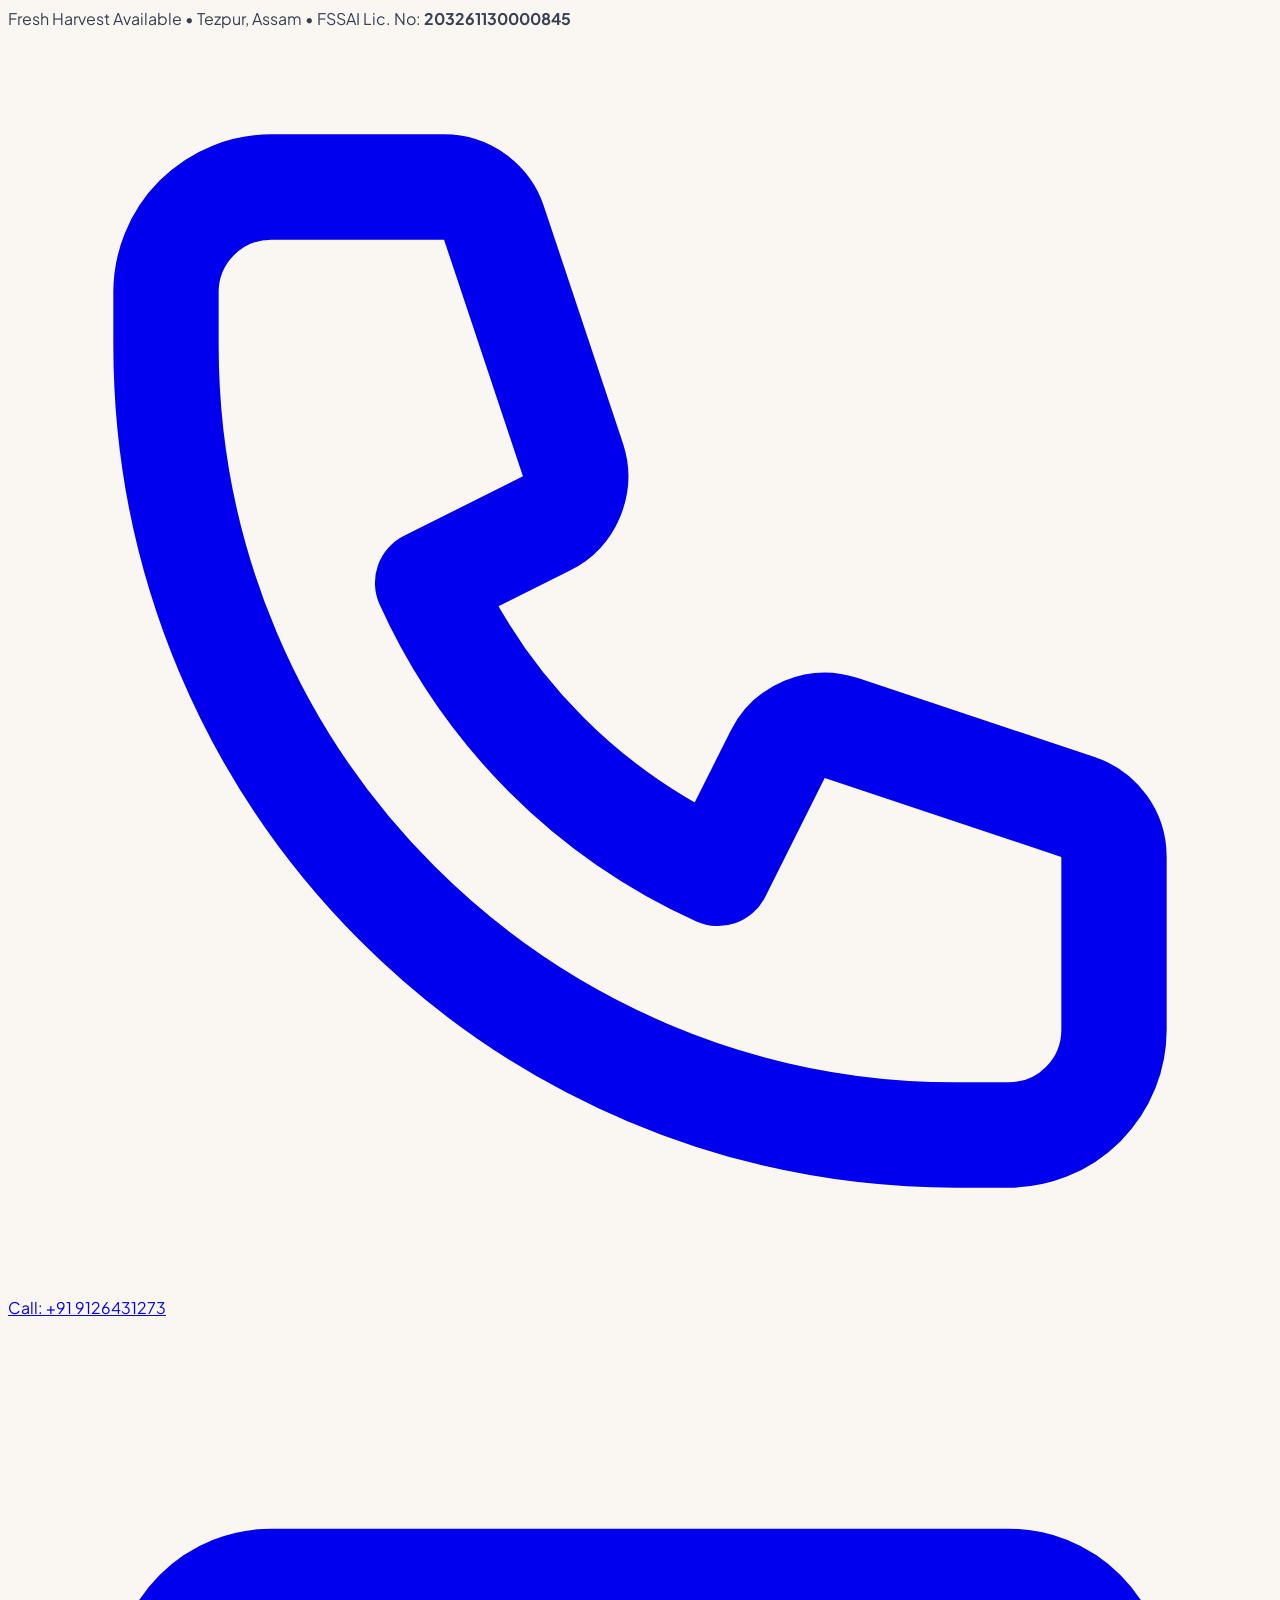
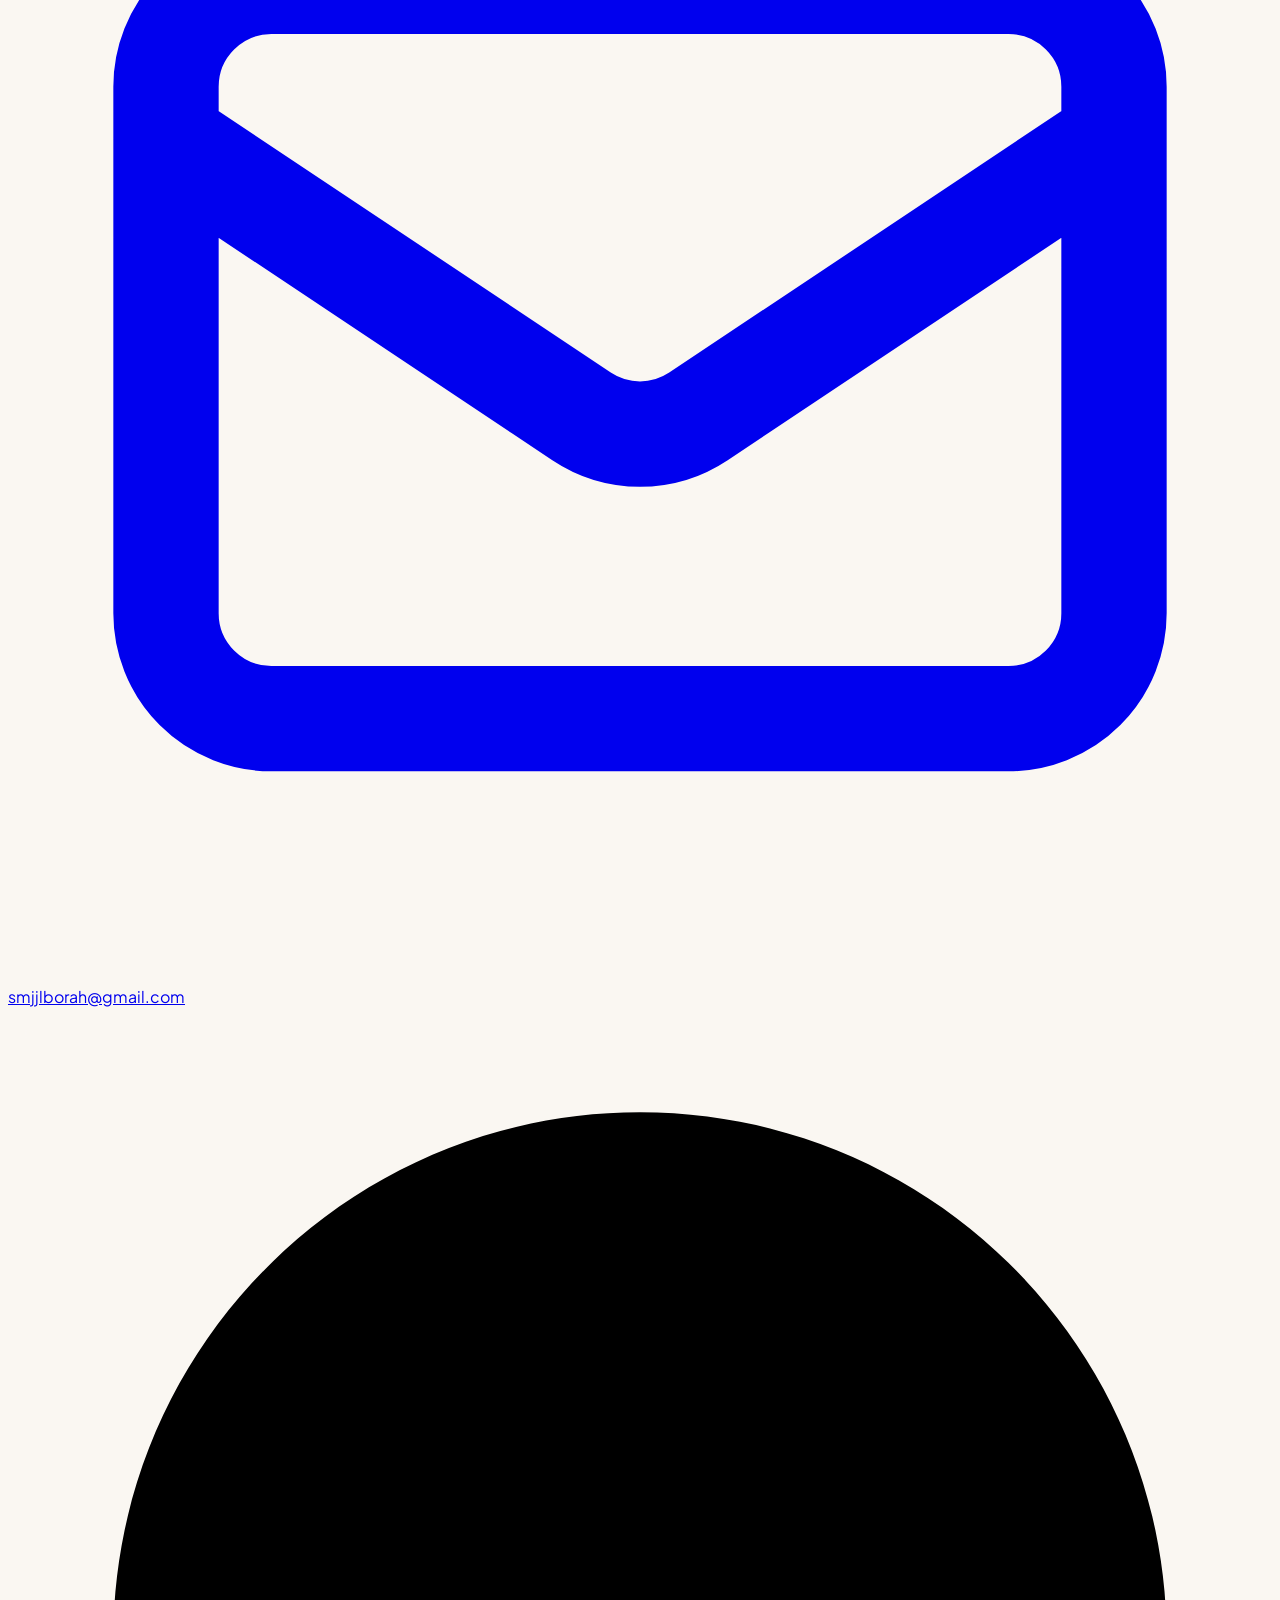
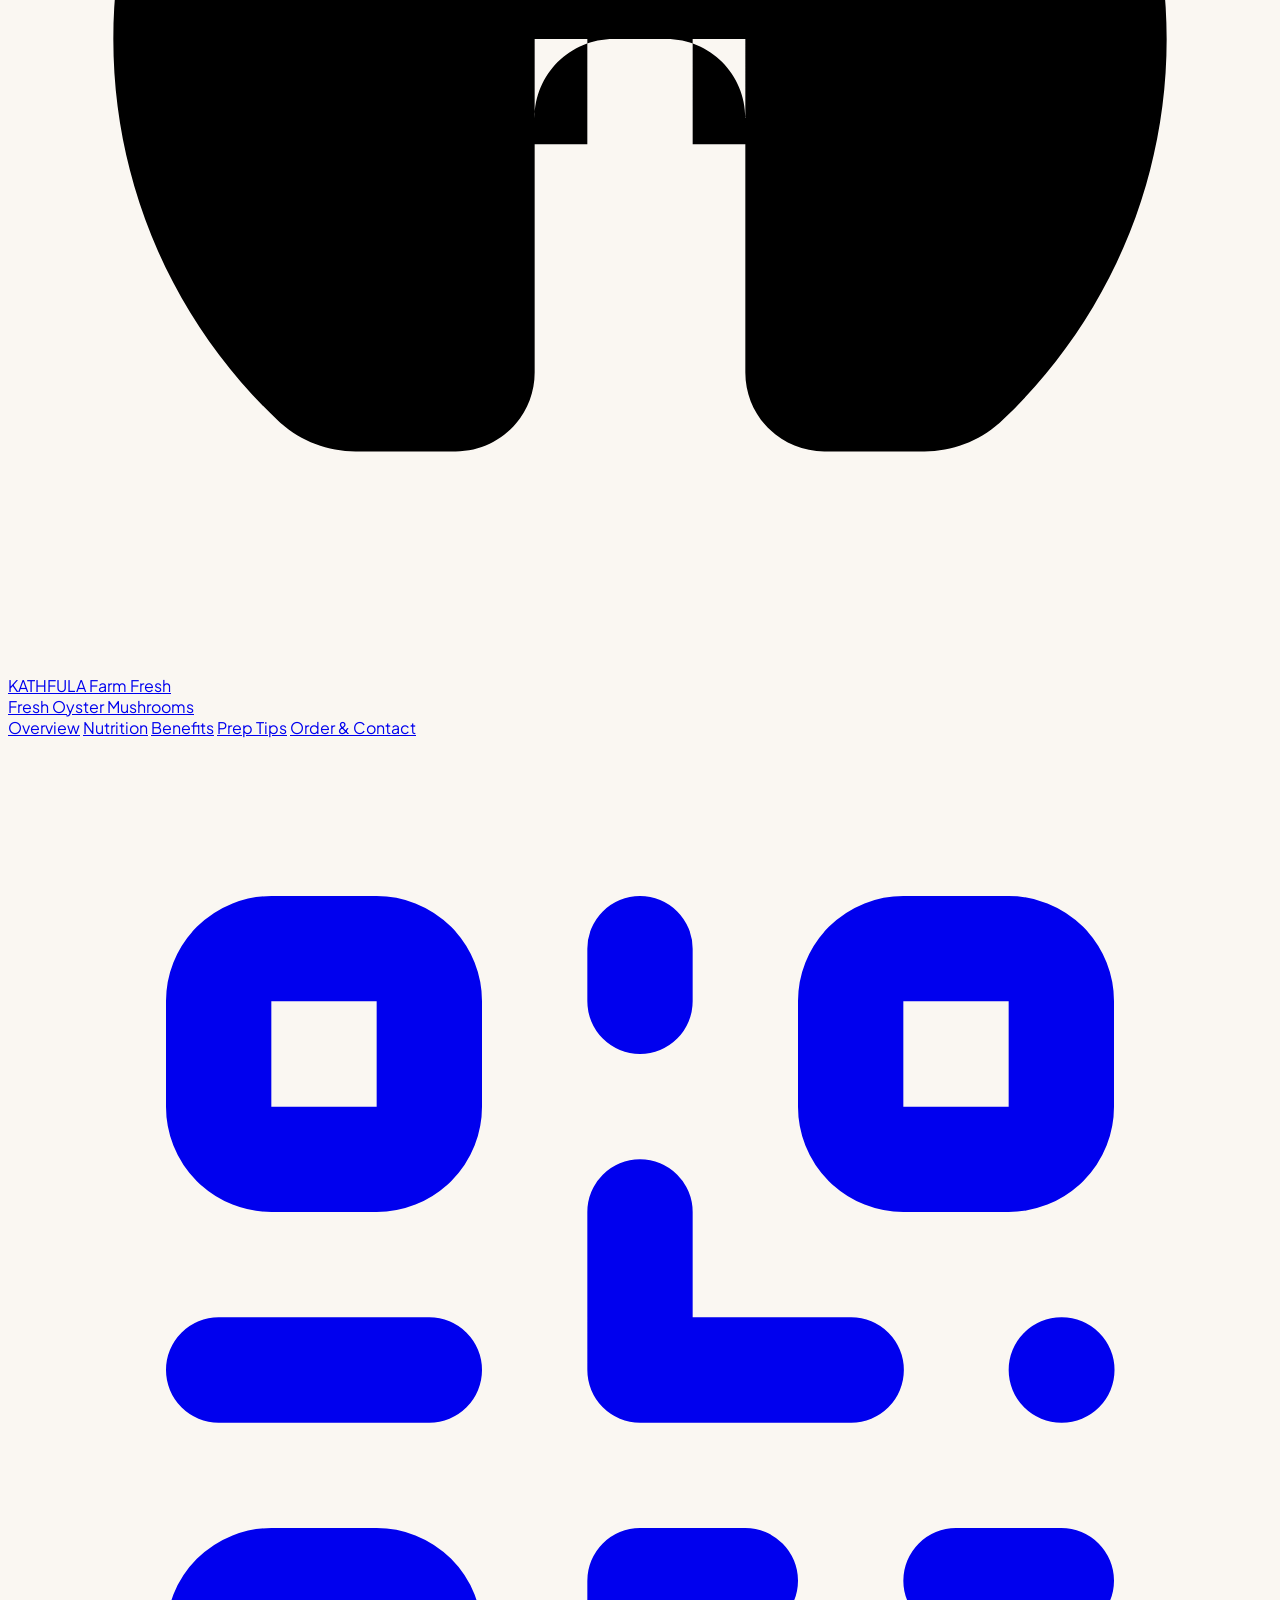
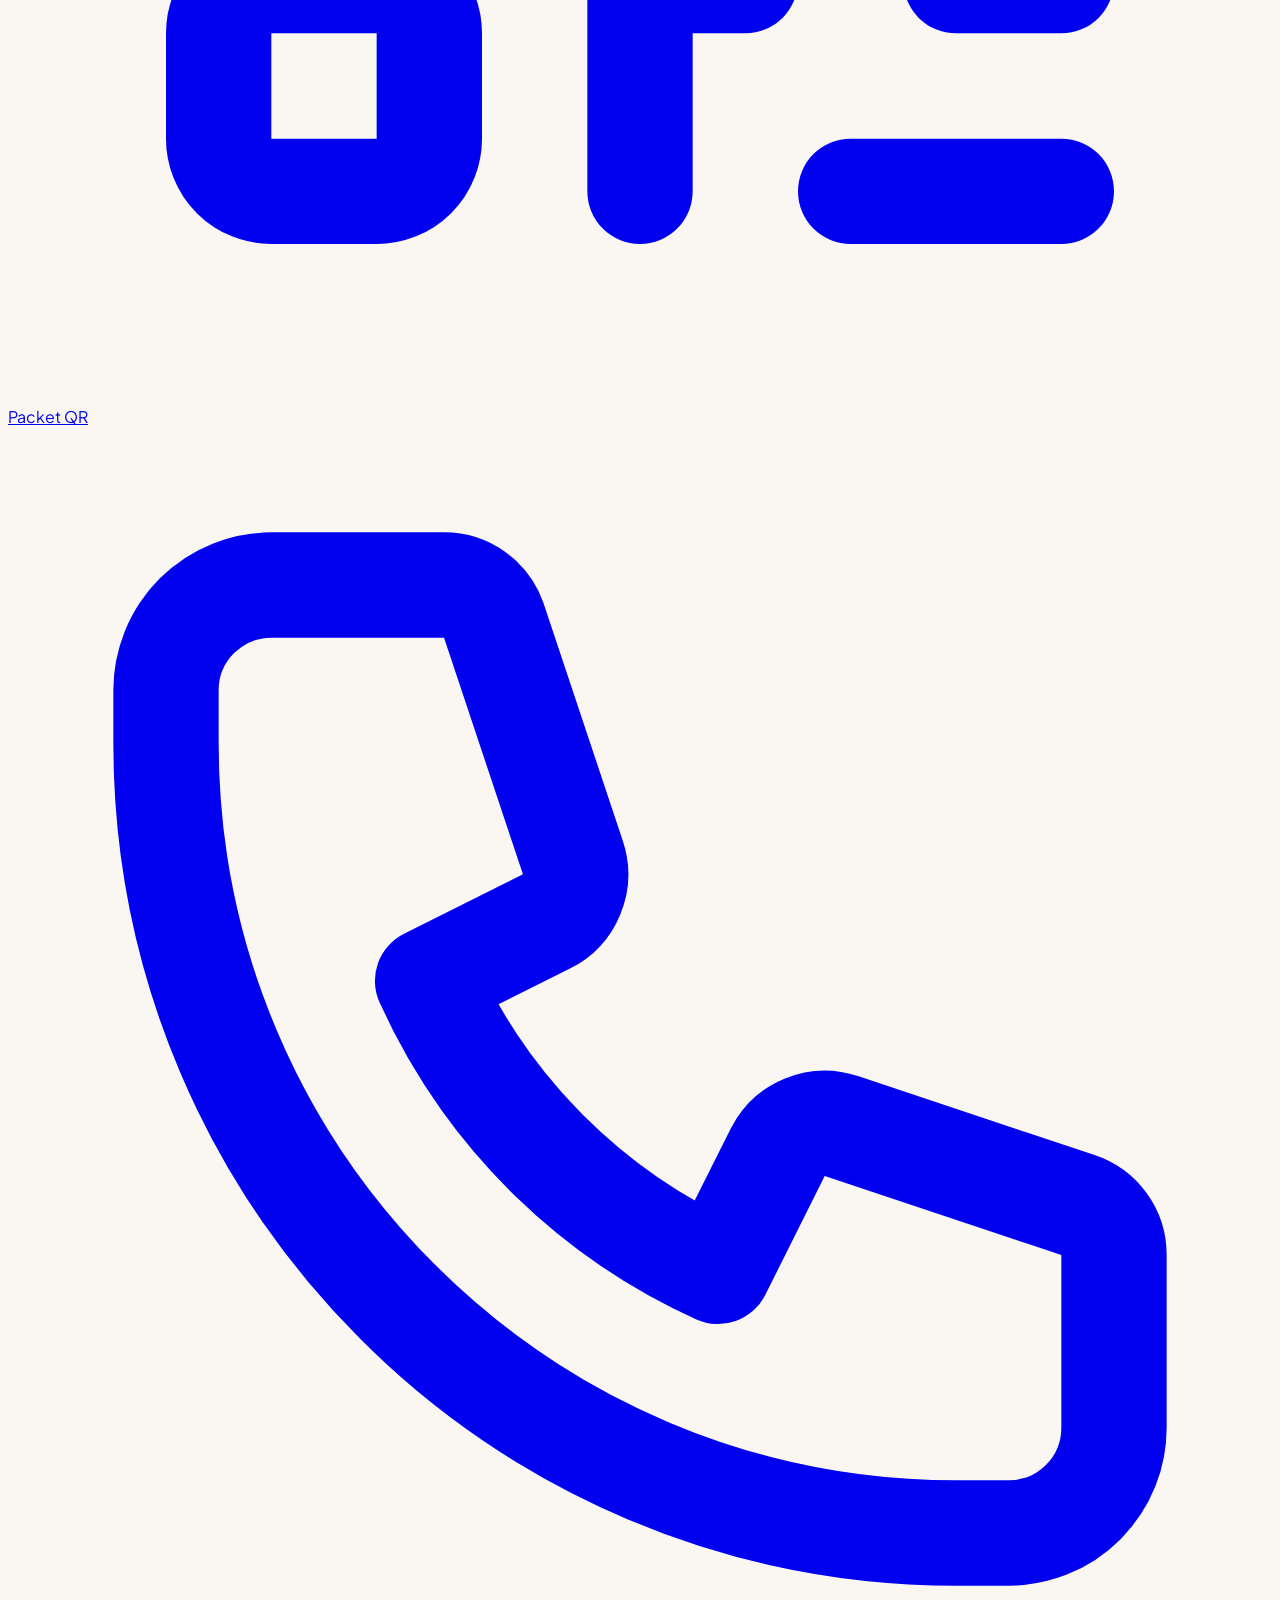
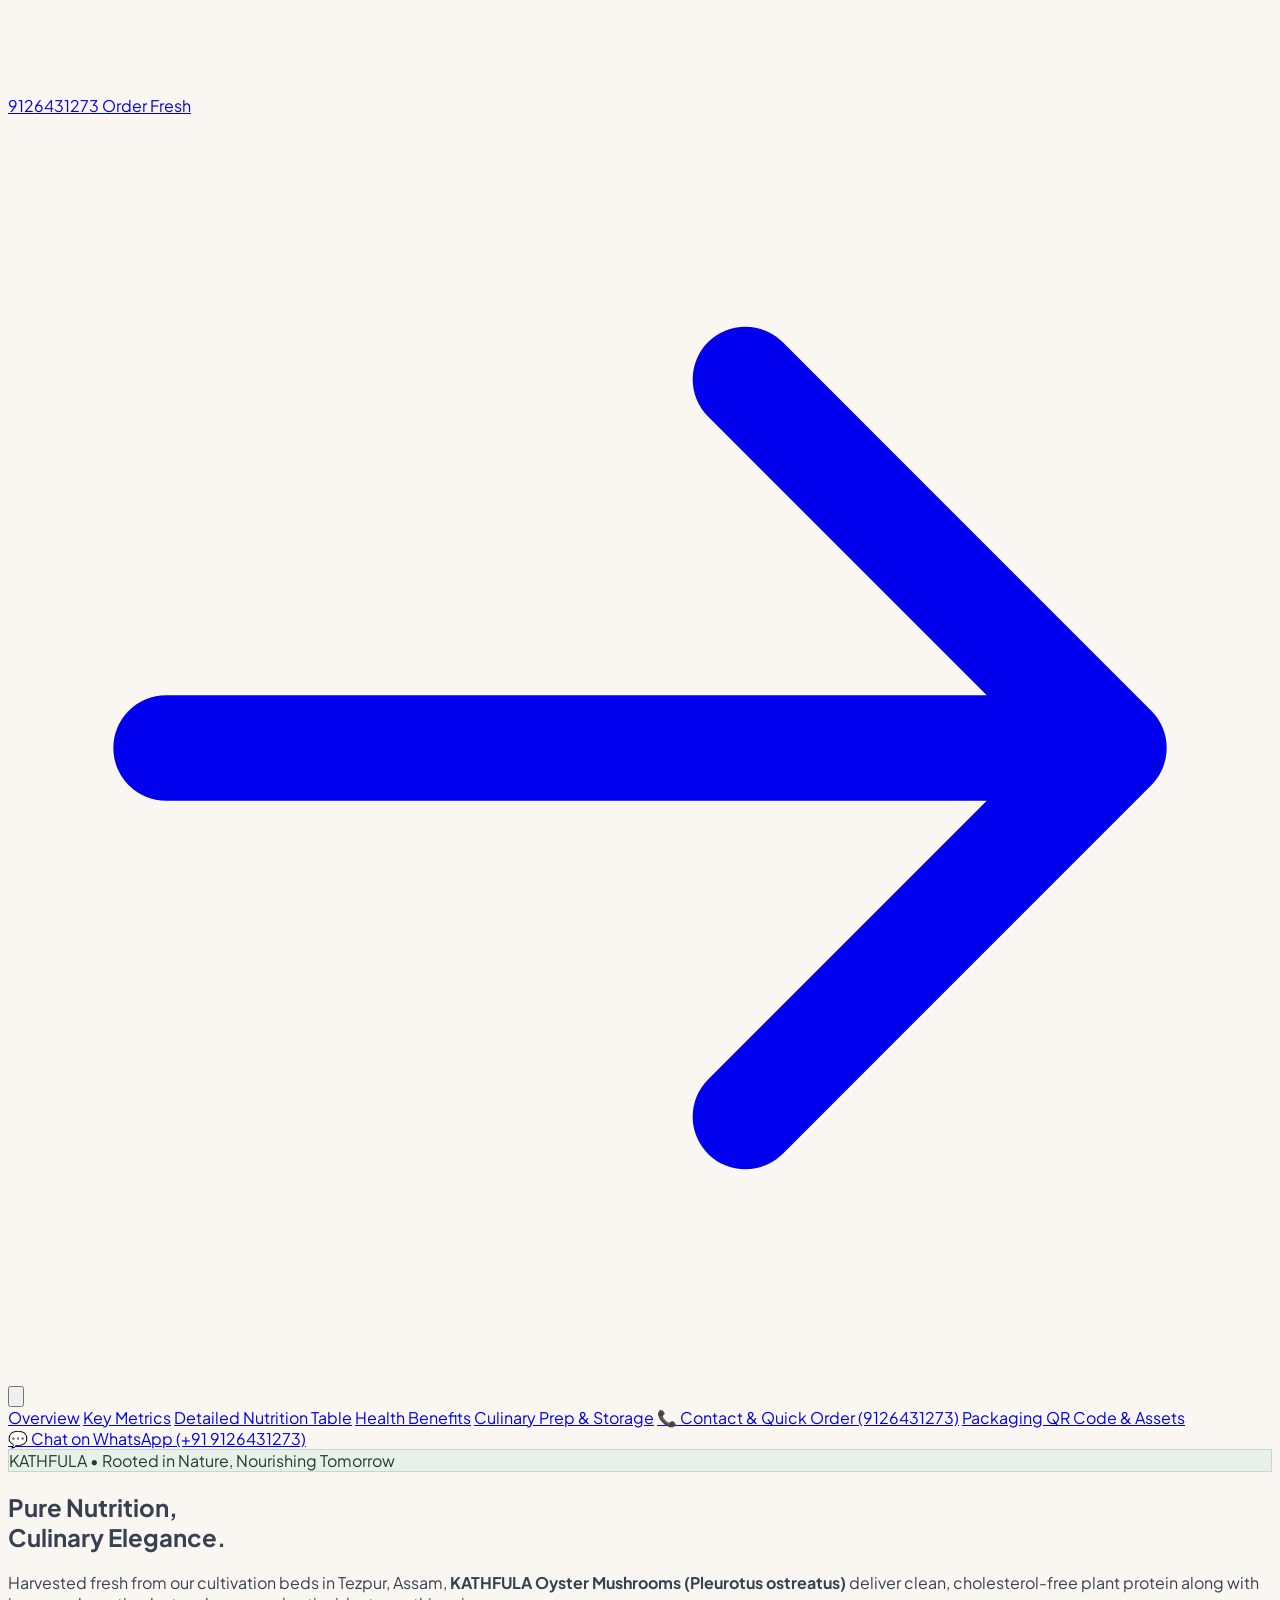
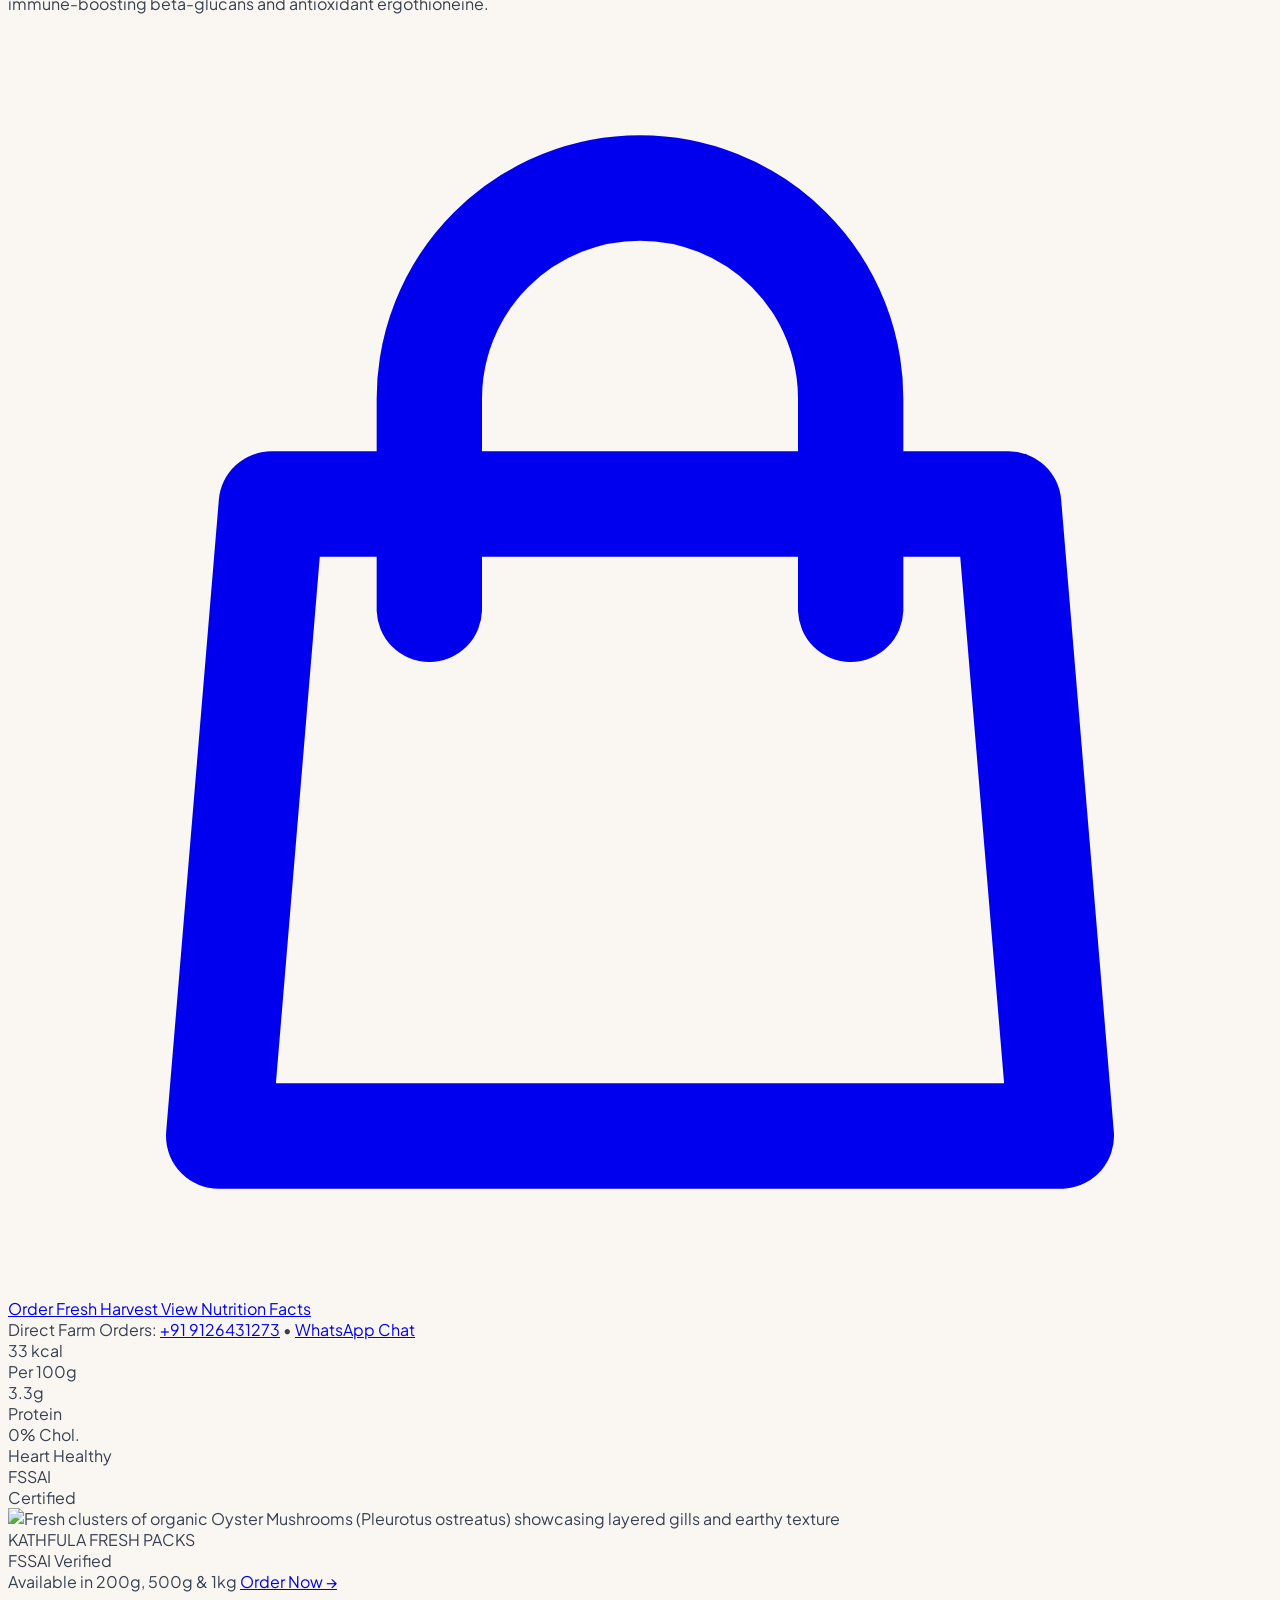
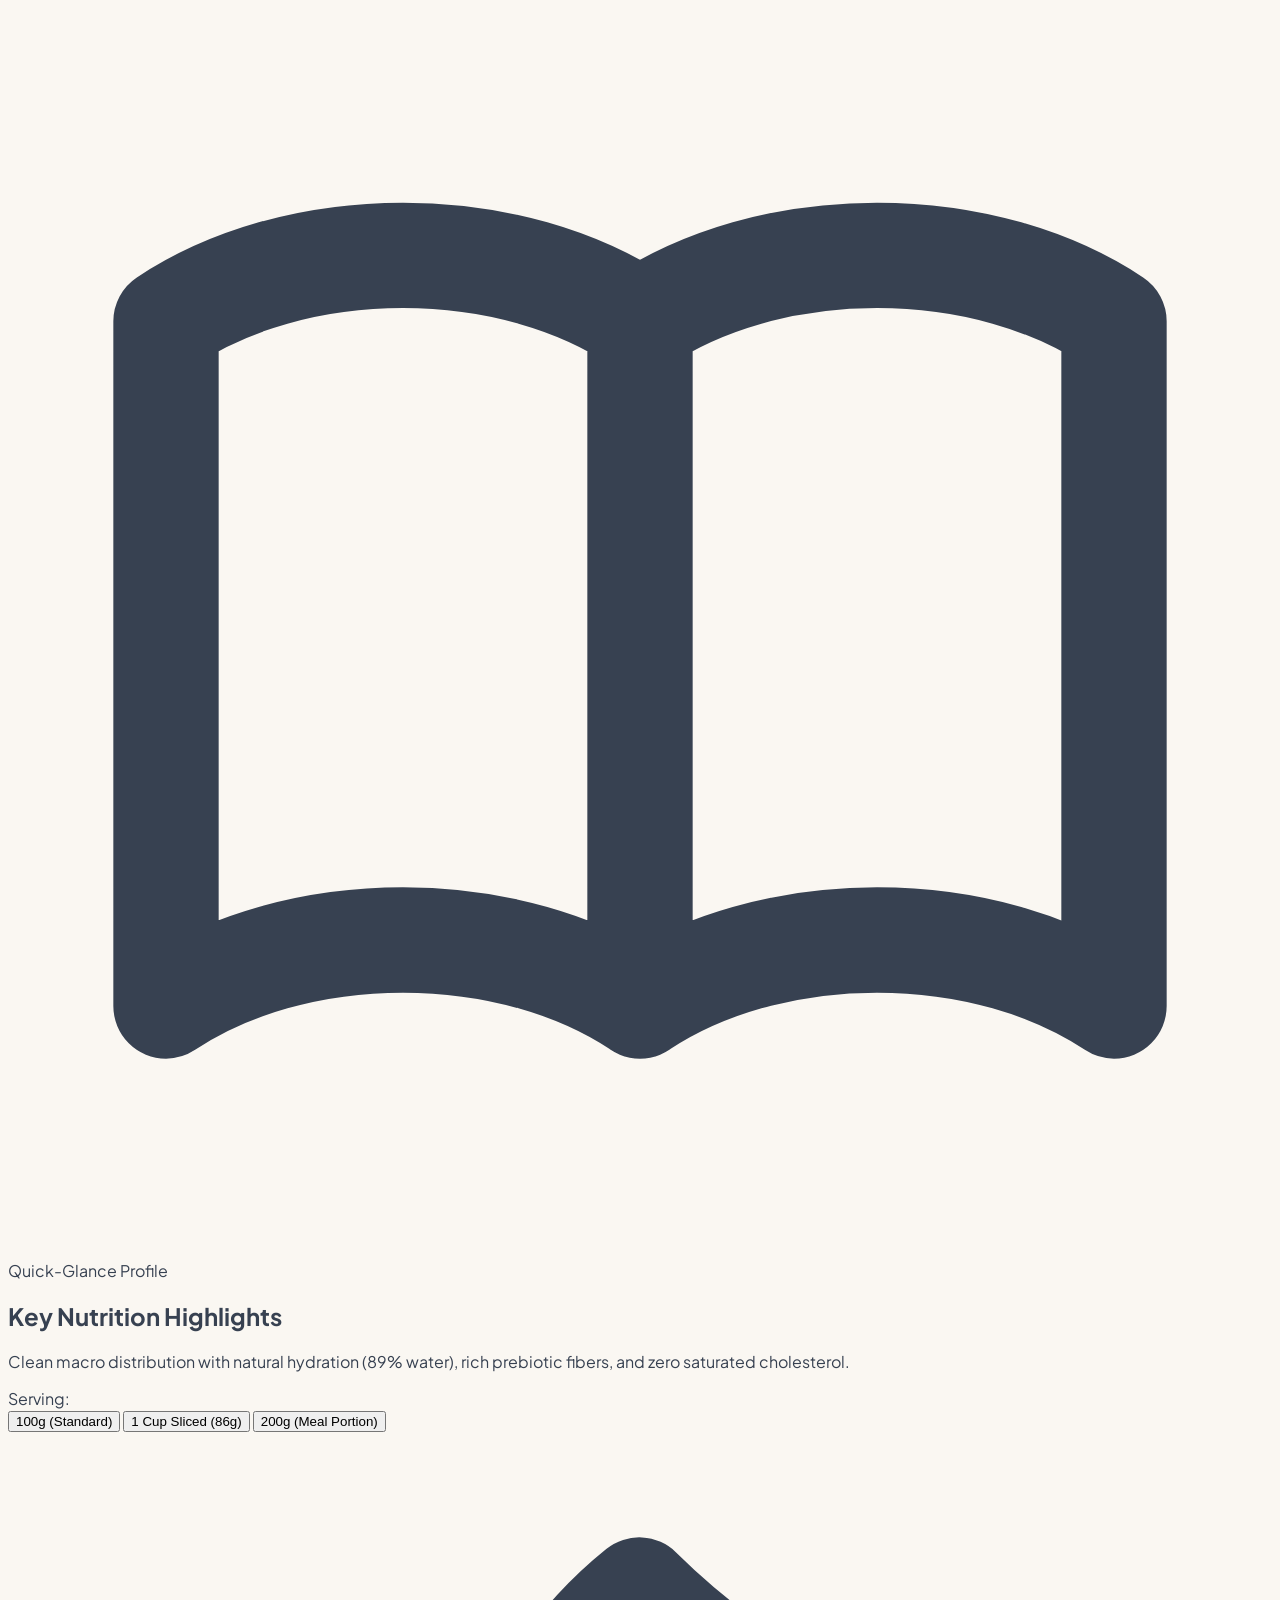
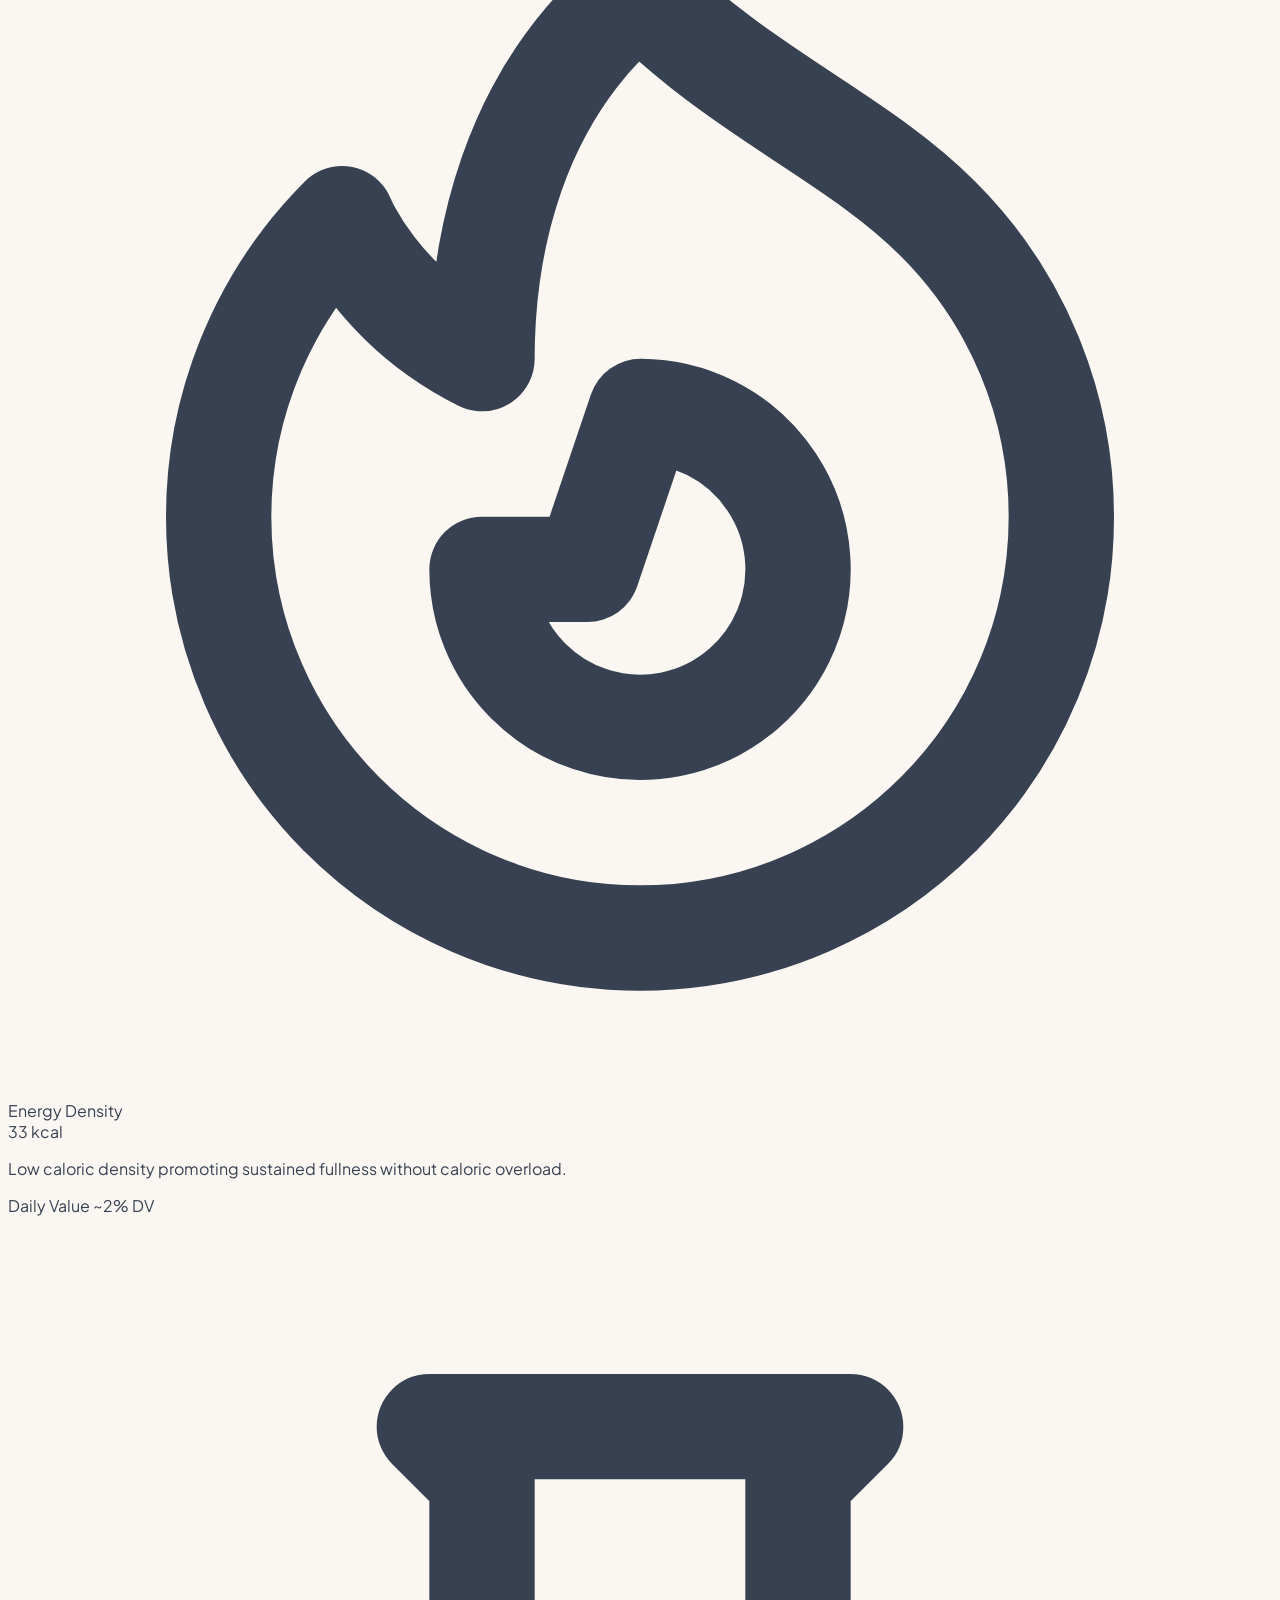
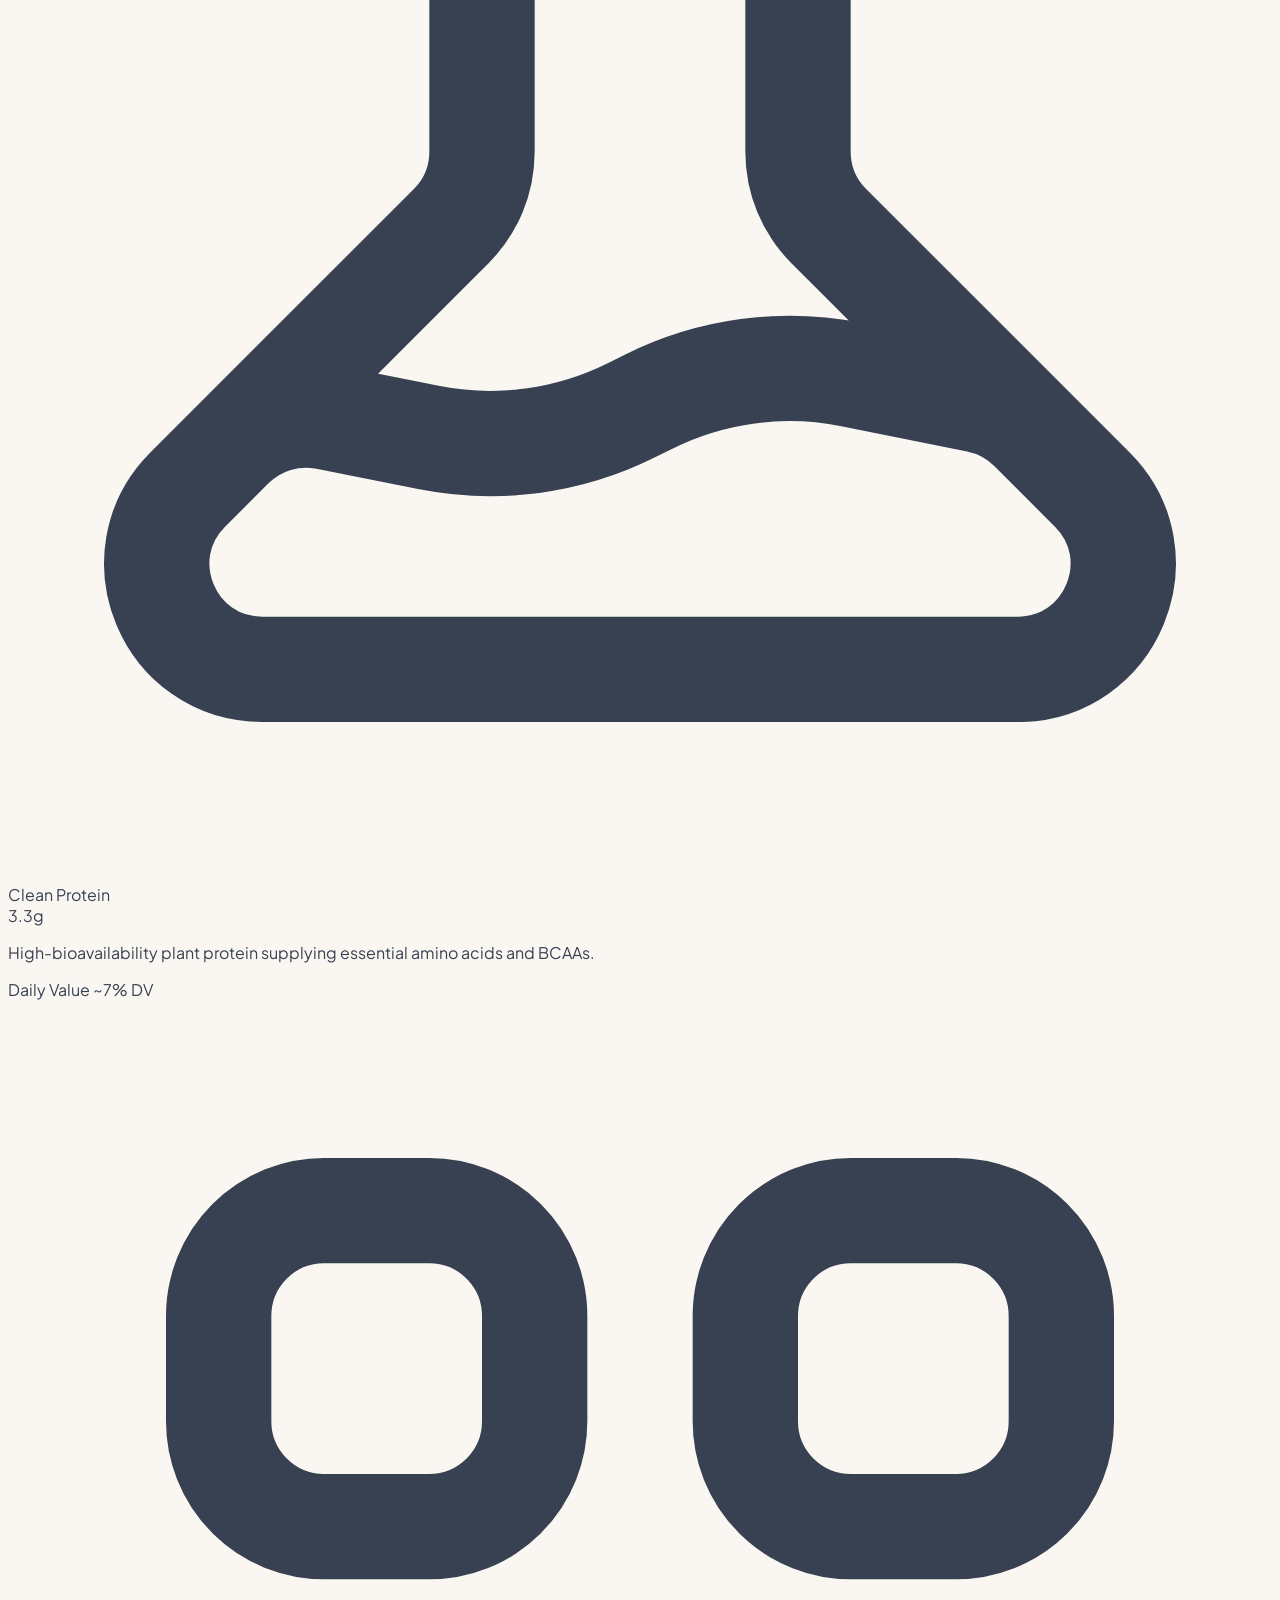
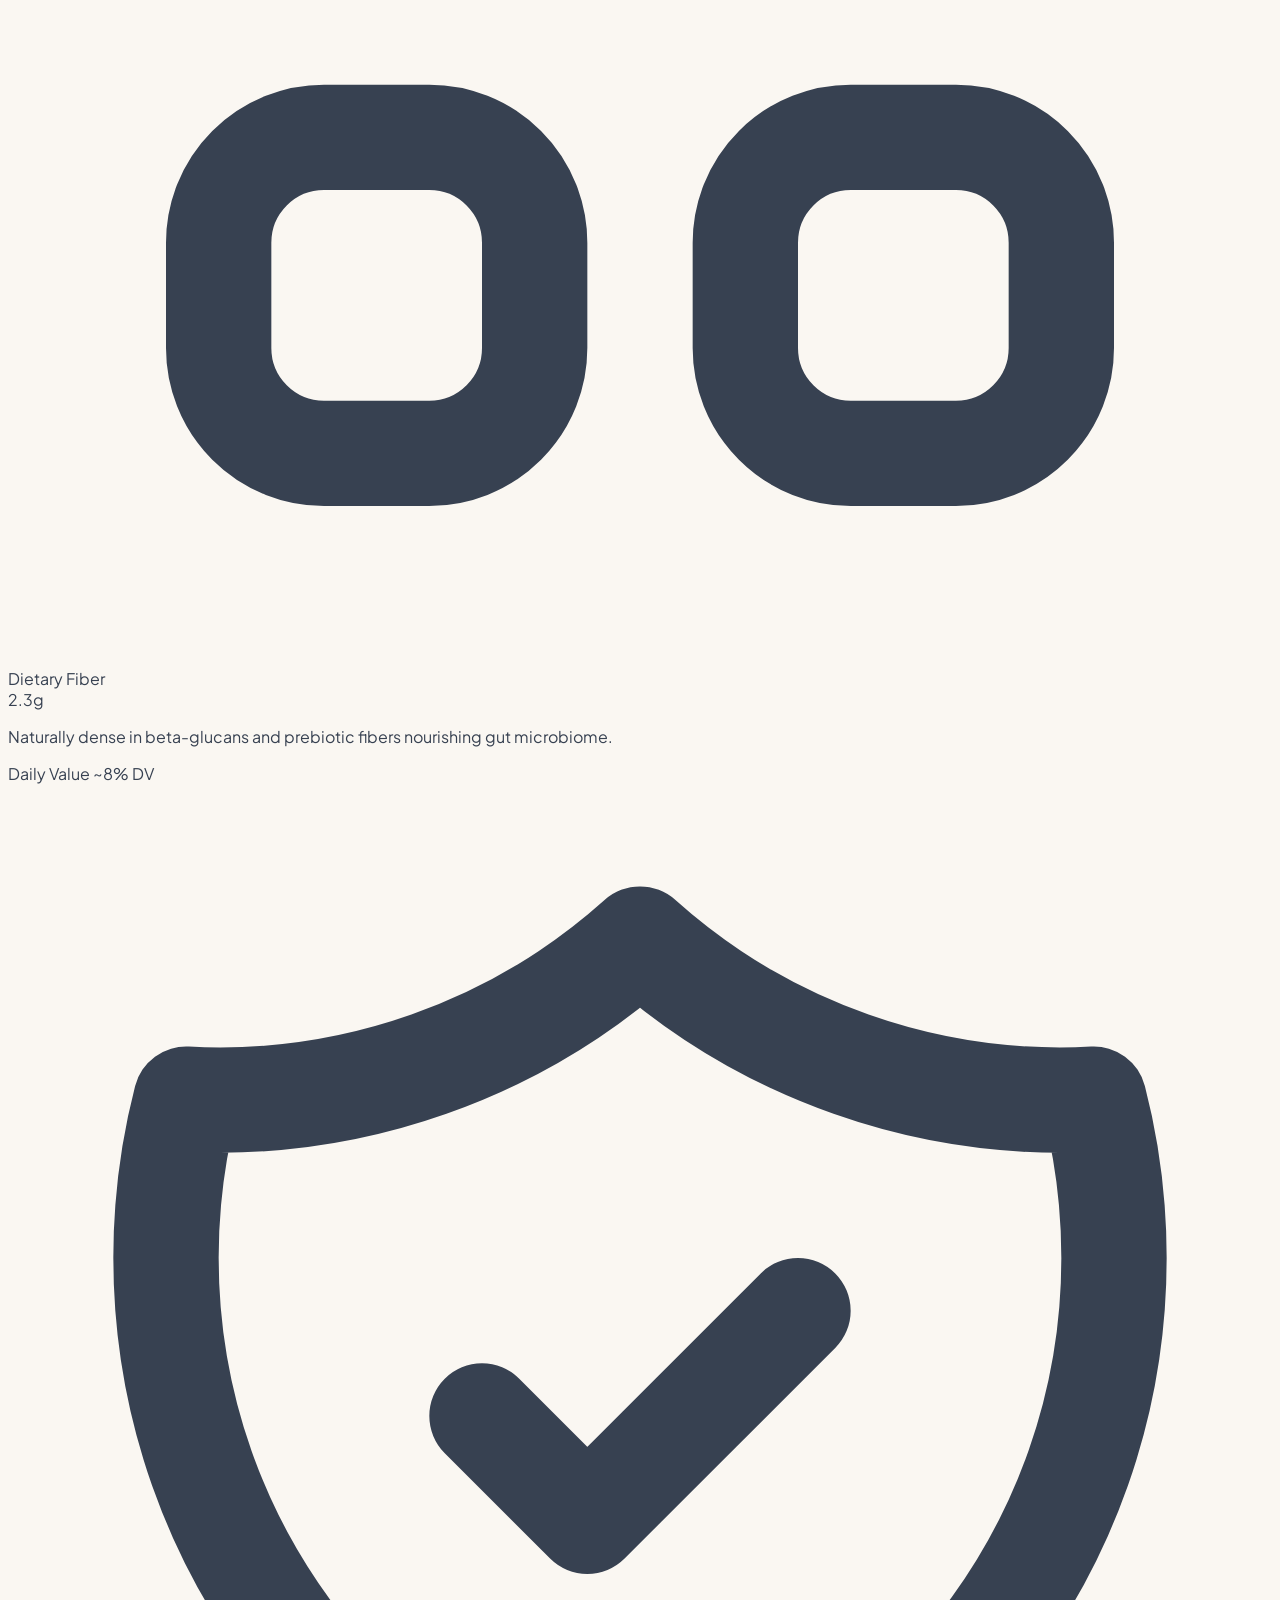
==== commit dc3faaae: "feat: add KATHFULA contact channels, interactive ordering MVP, and dynamic animations" ====
--- a/index.html
+++ b/index.html
@@ -3,8 +3,8 @@
 <head>
   <meta charset="UTF-8">
   <meta name="viewport" content="width=device-width, initial-scale=1.0">
-  <title>Oyster Mushrooms (Pleurotus ostreatus) — Complete Nutrition & Health Guide</title>
-  <meta name="description" content="Explore the clean nutrition, micronutrient density, and scientifically proven health benefits of Oyster Mushrooms (Pleurotus ostreatus). Standard USDA data & culinary prep guide.">
+  <title>KATHFULA — Fresh Oyster Mushrooms | Clean Nutrition, Farm-Direct Orders & FSSAI Certified</title>
+  <meta name="description" content="Order farm-fresh Oyster Mushrooms (Pleurotus ostreatus) directly from KATHFULA, Tezpur, Assam. FSSAI certified, USDA nutrition data, cellular health benefits & culinary recipes. Call: +91 9126431273.">
   
   <!-- Tailwind CSS via CDN with customized earthy theme configuration -->
   <script src="https://cdn.tailwindcss.com"></script>
@@ -27,11 +27,13 @@
               600: '#2D5A43',
               700: '#234936',
               800: '#1E3F2D',
-              900: '#142B1F'
+              900: '#142B1F',
+              950: '#0B1912'
             },
             sage: {
               100: '#EEF3EF',
               200: '#DCE6DF',
+              300: '#B8CEBF',
               400: '#7E9F8A',
               600: '#507A5E',
               700: '#3F624B'
@@ -59,7 +61,29 @@
   <!-- External Stylesheet for custom fonts, scrollbars, and keyframes -->
   <link rel="stylesheet" href="style.css">
 </head>
-<body class="bg-cream-100 text-slate-700 antialiased selection:bg-forest-100 selection:text-forest-800 flex flex-col min-h-screen">
+<body class="bg-cream-100 text-slate-700 antialiased selection:bg-forest-100 selection:text-forest-800 flex flex-col min-h-screen pb-16 md:pb-0">
+
+  <!-- ========================================================================= -->
+  <!-- TOP ANNOUNCEMENT BANNER                                                   -->
+  <!-- ========================================================================= -->
+  <div class="bg-forest-900 text-cream-100 text-xs py-2 px-4 border-b border-forest-800">
+    <div class="max-w-6xl mx-auto flex flex-col sm:flex-row items-center justify-between gap-2 text-center sm:text-left font-medium">
+      <div class="flex items-center gap-2">
+        <span class="inline-block w-2 h-2 rounded-full bg-emerald-400 animate-pulse"></span>
+        <span>Fresh Harvest Available • Tezpur, Assam • FSSAI Lic. No: <strong class="text-white">203261130000845</strong></span>
+      </div>
+      <div class="flex items-center gap-4 text-[11px]">
+        <a href="tel:+919126431273" class="hover:text-emerald-300 transition-colors flex items-center gap-1">
+          <svg class="w-3.5 h-3.5" fill="none" stroke="currentColor" viewBox="0 0 24 24"><path stroke-linecap="round" stroke-linejoin="round" stroke-width="2" d="M3 5a2 2 0 012-2h3.28a1 1 0 01.948.684l1.498 4.493a1 1 0 01-.502 1.21l-2.257 1.13a11.042 11.042 0 005.516 5.516l1.13-2.257a1 1 0 011.21-.502l4.493 1.498a1 1 0 01.684.949V19a2 2 0 01-2 2h-1C9.716 21 3 14.284 3 6V5z"/></svg>
+          <span>Call: +91 9126431273</span>
+        </a>
+        <a href="mailto:smjjlborah@gmail.com" class="hover:text-emerald-300 transition-colors hidden md:inline-flex items-center gap-1">
+          <svg class="w-3.5 h-3.5" fill="none" stroke="currentColor" viewBox="0 0 24 24"><path stroke-linecap="round" stroke-linejoin="round" stroke-width="2" d="M3 8l7.89 5.26a2 2 0 002.22 0L21 8M5 19h14a2 2 0 002-2V7a2 2 0 00-2-2H5a2 2 0 00-2 2v10a2 2 0 002 2z"/></svg>
+          <span>smjjlborah@gmail.com</span>
+        </a>
+      </div>
+    </div>
+  </div>
 
   <!-- ========================================================================= -->
   <!-- NAVIGATION BAR                                                            -->
@@ -69,45 +93,50 @@
       
       <!-- Brand & Taxonomy -->
       <a href="#" class="flex items-center gap-3 group">
-        <div class="w-10 h-10 rounded-xl bg-forest-800 flex items-center justify-center text-cream-100 shadow-sm transition-transform duration-200 group-hover:scale-105">
-          <!-- Mushroom Botanical Icon -->
+        <div class="w-11 h-11 rounded-2xl bg-forest-800 flex items-center justify-center text-cream-100 shadow-sm transition-transform duration-200 group-hover:scale-105">
+          <!-- Botanical Icon -->
           <svg class="w-6 h-6 fill-current" viewBox="0 0 24 24">
             <path d="M12 2C6.48 2 2 6.48 2 12c0 2.85 1.2 5.42 3.12 7.24.4.38.93.59 1.48.59h1.9c.83 0 1.5-.67 1.5-1.5V13.5c0-.83.67-1.5 1.5-1.5h1c.83 0 1.5.67 1.5 1.5v4.83c0 .83.67 1.5 1.5 1.5h1.9c.55 0 1.08-.21 1.48-.59C20.8 17.42 22 14.85 22 12c0-5.52-4.48-10-10-10zm-1 12h-1v-2h1v2zm3 0h-1v-2h1v2z"/>
           </svg>
         </div>
         <div class="flex flex-col">
-          <span class="font-serif font-bold text-lg tracking-tight text-forest-900 leading-tight">Oyster Mushroom</span>
-          <span class="text-[11px] uppercase tracking-wider text-forest-600 font-medium italic">Pleurotus ostreatus</span>
+          <div class="flex items-center gap-1.5">
+            <span class="font-serif font-extrabold text-xl tracking-tight text-forest-900 leading-tight">KATHFULA</span>
+            <span class="text-[9px] font-bold uppercase tracking-wider bg-forest-100 text-forest-800 px-1.5 py-0.5 rounded">Farm Fresh</span>
+          </div>
+          <span class="text-[11px] uppercase tracking-wider text-forest-600 font-medium italic">Fresh Oyster Mushrooms</span>
         </div>
       </a>
 
       <!-- Desktop Navigation Links -->
-      <nav class="hidden md:flex items-center gap-7 text-sm font-medium text-slate-600">
+      <nav class="hidden lg:flex items-center gap-7 text-sm font-medium text-slate-600">
         <a href="#overview" class="hover:text-forest-800 transition-colors">Overview</a>
-        <a href="#quick-facts" class="hover:text-forest-800 transition-colors">Key Metrics</a>
-        <a href="#nutrition-table" class="hover:text-forest-800 transition-colors">Nutrition Table</a>
-        <a href="#health-benefits" class="hover:text-forest-800 transition-colors">Health Benefits</a>
-        <a href="#preparation" class="hover:text-forest-800 transition-colors">Prep & Storage</a>
-        <a href="qr_packaging_hub.html" class="inline-flex items-center gap-1.5 px-3 py-1.5 rounded-lg bg-forest-50 text-forest-800 border border-forest-200/80 hover:bg-forest-100 transition-colors text-xs font-semibold">
-          <svg class="w-3.5 h-3.5" fill="none" stroke="currentColor" viewBox="0 0 24 24">
-            <path stroke-linecap="round" stroke-linejoin="round" stroke-width="2" d="M12 4v1m6 11h2m-6 0h-2v4m0-11v3m0 0h.01M12 12h4.01M16 20h4M4 12h4m12 0h.01M5 8h2a1 1 0 001-1V5a1 1 0 00-1-1H5a1 1 0 00-1 1v2a1 1 0 001 1zm12 0h2a1 1 0 001-1V5a1 1 0 00-1-1h-2a1 1 0 00-1 1v2a1 1 0 001 1zM5 20h2a1 1 0 001-1v-2a1 1 0 00-1-1H5a1 1 0 00-1 1v2a1 1 0 001 1z"/>
-          </svg>
+        <a href="#quick-facts" class="hover:text-forest-800 transition-colors">Nutrition</a>
+        <a href="#health-benefits" class="hover:text-forest-800 transition-colors">Benefits</a>
+        <a href="#preparation" class="hover:text-forest-800 transition-colors">Prep Tips</a>
+        <a href="#order-contact" class="hover:text-forest-800 font-semibold text-forest-700 transition-colors">Order & Contact</a>
+        <a href="qr_packaging_hub.html" class="inline-flex items-center gap-1 px-2.5 py-1 rounded-lg bg-cream-200/80 hover:bg-cream-300 text-slate-700 transition-colors text-xs font-medium">
+          <svg class="w-3.5 h-3.5 text-forest-700" fill="none" stroke="currentColor" viewBox="0 0 24 24"><path stroke-linecap="round" stroke-linejoin="round" stroke-width="2" d="M12 4v1m6 11h2m-6 0h-2v4m0-11v3m0 0h.01M12 12h4.01M16 20h4M4 12h4m12 0h.01M5 8h2a1 1 0 001-1V5a1 1 0 00-1-1H5a1 1 0 00-1 1v2a1 1 0 001 1zm12 0h2a1 1 0 001-1V5a1 1 0 00-1-1h-2a1 1 0 00-1 1v2a1 1 0 001 1zM5 20h2a1 1 0 001-1v-2a1 1 0 00-1-1H5a1 1 0 00-1 1v2a1 1 0 001 1z"/></svg>
           <span>Packet QR</span>
         </a>
       </nav>
 
-      <!-- Header CTA Button -->
+      <!-- Header CTAs -->
       <div class="hidden sm:flex items-center gap-3">
-        <a href="#nutrition-table" class="inline-flex items-center gap-2 px-4 py-2 text-xs font-semibold uppercase tracking-wider bg-forest-800 hover:bg-forest-700 text-cream-50 rounded-lg shadow-sm transition-all duration-200 hover:shadow">
-          <span>View Facts</span>
+        <a href="tel:+919126431273" class="hidden md:inline-flex items-center gap-1.5 px-3.5 py-2 text-xs font-semibold text-forest-900 bg-white border border-cream-300 rounded-xl hover:bg-cream-100 transition-colors">
+          <svg class="w-3.5 h-3.5 text-forest-700" fill="none" stroke="currentColor" viewBox="0 0 24 24"><path stroke-linecap="round" stroke-linejoin="round" stroke-width="2" d="M3 5a2 2 0 012-2h3.28a1 1 0 01.948.684l1.498 4.493a1 1 0 01-.502 1.21l-2.257 1.13a11.042 11.042 0 005.516 5.516l1.13-2.257a1 1 0 011.21-.502l4.493 1.498a1 1 0 01.684.949V19a2 2 0 01-2 2h-1C9.716 21 3 14.284 3 6V5z"/></svg>
+          <span>9126431273</span>
+        </a>
+        <a href="#order-contact" class="inline-flex items-center gap-2 px-4 py-2 text-xs font-semibold uppercase tracking-wider bg-forest-800 hover:bg-forest-700 text-cream-50 rounded-xl shadow-sm transition-all duration-200 hover:shadow">
+          <span>Order Fresh</span>
           <svg class="w-3.5 h-3.5" fill="none" stroke="currentColor" viewBox="0 0 24 24">
-            <path stroke-linecap="round" stroke-linejoin="round" stroke-width="2" d="M19 9l-7 7-7-7"/>
+            <path stroke-linecap="round" stroke-linejoin="round" stroke-width="2" d="M14 5l7 7m0 0l-7 7m7-7H3"/>
           </svg>
         </a>
       </div>
 
       <!-- Mobile Hamburger Button -->
-      <button id="mobile-menu-btn" class="md:hidden p-2 rounded-lg text-slate-700 hover:bg-cream-200 transition-colors" aria-label="Toggle navigation menu">
+      <button id="mobile-menu-btn" class="lg:hidden p-2 rounded-lg text-slate-700 hover:bg-cream-200 transition-colors" aria-label="Toggle navigation menu">
         <svg class="w-6 h-6" fill="none" stroke="currentColor" viewBox="0 0 24 24">
           <path stroke-linecap="round" stroke-linejoin="round" stroke-width="2" d="M4 6h16M4 12h16M4 18h16"/>
         </svg>
@@ -115,16 +144,17 @@
     </div>
 
     <!-- Mobile Dropdown Menu -->
-    <div id="mobile-menu" class="hidden md:hidden border-t border-cream-300/80 bg-cream-50/95 backdrop-blur-lg px-4 pt-3 pb-6 space-y-2">
+    <div id="mobile-menu" class="hidden lg:hidden border-t border-cream-300/80 bg-cream-50/98 backdrop-blur-lg px-4 pt-3 pb-6 space-y-2">
       <a href="#overview" class="mobile-nav-link block px-3 py-2 rounded-md font-medium text-slate-700 hover:bg-cream-200">Overview</a>
       <a href="#quick-facts" class="mobile-nav-link block px-3 py-2 rounded-md font-medium text-slate-700 hover:bg-cream-200">Key Metrics</a>
       <a href="#nutrition-table" class="mobile-nav-link block px-3 py-2 rounded-md font-medium text-slate-700 hover:bg-cream-200">Detailed Nutrition Table</a>
       <a href="#health-benefits" class="mobile-nav-link block px-3 py-2 rounded-md font-medium text-slate-700 hover:bg-cream-200">Health Benefits</a>
       <a href="#preparation" class="mobile-nav-link block px-3 py-2 rounded-md font-medium text-slate-700 hover:bg-cream-200">Culinary Prep & Storage</a>
-      <a href="qr_packaging_hub.html" class="mobile-nav-link block px-3 py-2 rounded-md font-semibold text-forest-800 bg-forest-50 border border-forest-200">Packaging QR Code & Assets</a>
-      <div class="pt-2">
-        <a href="#nutrition-table" class="mobile-nav-link block w-full text-center px-4 py-2.5 rounded-lg bg-forest-800 text-cream-50 font-medium text-sm">
-          Explore USDA Nutrition Data
+      <a href="#order-contact" class="mobile-nav-link block px-3 py-2.5 rounded-lg font-bold text-forest-800 bg-emerald-50 border border-emerald-200">📞 Contact & Quick Order (9126431273)</a>
+      <a href="qr_packaging_hub.html" class="mobile-nav-link block px-3 py-2 rounded-md font-medium text-slate-600 hover:bg-cream-200">Packaging QR Code & Assets</a>
+      <div class="pt-2 flex flex-col gap-2">
+        <a href="https://wa.me/919126431273?text=Hi%20Kathfula!%20I%20would%20like%20to%20order%20fresh%20oyster%20mushrooms." target="_blank" class="block w-full text-center px-4 py-2.5 rounded-xl bg-emerald-600 text-white font-semibold text-xs shadow-sm">
+          💬 Chat on WhatsApp (+91 9126431273)
         </a>
       </div>
     </div>
@@ -142,60 +172,72 @@
       <div class="grid grid-cols-1 lg:grid-cols-12 gap-12 lg:gap-8 items-center">
         
         <!-- Left Hero Content -->
-        <div class="lg:col-span-7 space-y-6 text-center lg:text-left">
+        <div class="lg:col-span-7 space-y-6 text-center lg:text-left reveal-on-scroll">
           
           <!-- Category Badge -->
-          <div class="inline-flex items-center gap-2 px-3 py-1.5 rounded-full badge-forest text-xs font-semibold tracking-wide">
-            <span class="w-2 h-2 rounded-full bg-forest-600 animate-ping"></span>
-            <span>Functional Superfood & Botanical Bioactive</span>
+          <div class="inline-flex items-center gap-2 px-3.5 py-1.5 rounded-full badge-forest text-xs font-semibold tracking-wide">
+            <span class="w-2 h-2 rounded-full bg-emerald-600 animate-soft-pulse"></span>
+            <span>KATHFULA • Rooted in Nature, Nourishing Tomorrow</span>
           </div>
 
           <!-- High-Impact Title -->
-          <h1 class="font-serif text-4xl sm:text-5xl lg:text-6xl font-extrabold text-forest-900 tracking-tight leading-[1.15]">
+          <h1 class="font-serif text-4xl sm:text-5xl lg:text-6xl font-extrabold text-forest-900 tracking-tight leading-[1.12]">
             Pure Nutrition, <br>
             <span class="italic font-normal text-forest-700">Culinary Elegance.</span>
           </h1>
 
           <!-- Concise Tagline focusing on clean nutrition and culinary versatility -->
           <p class="text-base sm:text-lg text-slate-600 max-w-xl mx-auto lg:mx-0 leading-relaxed">
-            Prized for their delicate velvety caps and savory umami finish, <strong class="text-forest-900 font-semibold">Oyster Mushrooms (<span class="italic font-normal">Pleurotus ostreatus</span>)</strong> deliver clean, low-calorie plant protein alongside cellular defense bioactives including beta-glucans and ergothioneine.
+            Harvested fresh from our cultivation beds in Tezpur, Assam, <strong class="text-forest-900 font-semibold">KATHFULA Oyster Mushrooms (<span class="italic font-normal">Pleurotus ostreatus</span>)</strong> deliver clean, cholesterol-free plant protein along with immune-boosting beta-glucans and antioxidant ergothioneine.
           </p>
 
           <!-- CTAs -->
           <div class="flex flex-col sm:flex-row items-center justify-center lg:justify-start gap-4 pt-2">
-            <!-- Primary CTA button leading directly to nutrition facts -->
-            <a href="#quick-facts" class="w-full sm:w-auto inline-flex items-center justify-center gap-2 px-7 py-3.5 text-sm font-semibold rounded-xl bg-forest-800 text-cream-50 hover:bg-forest-700 transition-all shadow-sm hover:shadow-md">
-              <span>Explore Nutrition Facts</span>
-              <svg class="w-4 h-4" fill="none" stroke="currentColor" viewBox="0 0 24 24">
-                <path stroke-linecap="round" stroke-linejoin="round" stroke-width="2" d="M14 5l7 7m0 0l-7 7m7-7H3"/>
-              </svg>
+            <!-- Primary CTA button leading directly to order & contact -->
+            <a href="#order-contact" class="w-full sm:w-auto inline-flex items-center justify-center gap-2 px-7 py-3.5 text-sm font-semibold rounded-xl bg-forest-800 text-cream-50 hover:bg-forest-700 transition-all shadow-sm hover:shadow-md">
+              <svg class="w-4 h-4" fill="none" stroke="currentColor" viewBox="0 0 24 24"><path stroke-linecap="round" stroke-linejoin="round" stroke-width="2" d="M16 11V7a4 4 0 00-8 0v4M5 9h14l1 12H4L5 9z"/></svg>
+              <span>Order Fresh Harvest</span>
             </a>
 
-            <!-- Secondary CTA -->
-            <a href="#health-benefits" class="w-full sm:w-auto inline-flex items-center justify-center gap-2 px-6 py-3.5 text-sm font-semibold rounded-xl bg-white border border-cream-300 text-slate-700 hover:bg-cream-200 transition-colors">
-              <span>Proven Health Benefits</span>
+            <!-- Secondary CTA leading to nutrition facts -->
+            <a href="#quick-facts" class="w-full sm:w-auto inline-flex items-center justify-center gap-2 px-6 py-3.5 text-sm font-semibold rounded-xl bg-white border border-cream-300 text-slate-700 hover:bg-cream-200 transition-colors">
+              <span>View Nutrition Facts</span>
             </a>
           </div>
 
-          <!-- Quick trust badges -->
-          <div class="pt-6 border-t border-cream-300/80 grid grid-cols-3 gap-4 text-center max-w-md mx-auto lg:mx-0">
+          <!-- Direct Phone & WhatsApp Pill -->
+          <div class="pt-2 flex items-center justify-center lg:justify-start gap-3 text-xs text-slate-600">
+            <span class="text-forest-800 font-bold">Direct Farm Orders:</span>
+            <a href="tel:+919126431273" class="underline font-medium hover:text-forest-900">+91 9126431273</a>
+            <span>•</span>
+            <a href="https://wa.me/919126431273" target="_blank" class="text-emerald-700 font-bold hover:underline flex items-center gap-1">
+              <span>WhatsApp Chat</span>
+            </a>
+          </div>
+
+          <!-- Trust Badges -->
+          <div class="pt-6 border-t border-cream-300/80 grid grid-cols-4 gap-2 text-center max-w-lg mx-auto lg:mx-0">
             <div>
               <div class="text-xl font-bold font-serif text-forest-900">33 kcal</div>
-              <div class="text-xs text-slate-500 font-medium">Per 100g Serving</div>
-            </div>
-            <div class="border-x border-cream-300">
+              <div class="text-[11px] text-slate-500 font-medium">Per 100g</div>
+            </div>
+            <div class="border-l border-cream-300">
+              <div class="text-xl font-bold font-serif text-forest-900">3.3g</div>
+              <div class="text-[11px] text-slate-500 font-medium">Protein</div>
+            </div>
+            <div class="border-l border-cream-300">
               <div class="text-xl font-bold font-serif text-forest-900">0% Chol.</div>
-              <div class="text-xs text-slate-500 font-medium">Heart Healthy</div>
-            </div>
-            <div>
-              <div class="text-xl font-bold font-serif text-forest-900">100%</div>
-              <div class="text-xs text-slate-500 font-medium">Plant-Based</div>
+              <div class="text-[11px] text-slate-500 font-medium">Heart Healthy</div>
+            </div>
+            <div class="border-l border-cream-300">
+              <div class="text-xl font-bold font-serif text-forest-900">FSSAI</div>
+              <div class="text-[11px] text-slate-500 font-medium">Certified</div>
             </div>
           </div>
         </div>
 
         <!-- Right Hero Visual -->
-        <div class="lg:col-span-5 relative">
+        <div class="lg:col-span-5 relative reveal-on-scroll">
           <div class="relative mx-auto max-w-md lg:max-w-none">
             
             <!-- Styled image container -->
@@ -206,23 +248,26 @@
                 class="w-full h-full object-cover transform transition-transform duration-700 hover:scale-105"
                 loading="eager"
               />
-              <div class="absolute inset-0 bg-gradient-to-t from-forest-950/60 via-transparent to-transparent"></div>
+              <div class="absolute inset-0 bg-gradient-to-t from-forest-950/70 via-transparent to-transparent"></div>
               
-              <!-- Image floating badge -->
-              <div class="absolute bottom-4 left-4 right-4 bg-white/90 backdrop-blur-md rounded-2xl p-3.5 border border-white/40 shadow-lg">
+              <!-- Floating label mockup tag -->
+              <div class="absolute bottom-4 left-4 right-4 bg-white/95 backdrop-blur-md rounded-2xl p-4 border border-white/60 shadow-lg">
                 <div class="flex items-center justify-between">
-                  <div class="flex items-center gap-2.5">
-                    <span class="w-2.5 h-2.5 rounded-full bg-emerald-500"></span>
-                    <span class="text-xs font-bold text-forest-900 uppercase tracking-wide">Pleurotus ostreatus</span>
+                  <div class="flex items-center gap-2">
+                    <span class="w-2.5 h-2.5 rounded-full bg-emerald-500 animate-pulse"></span>
+                    <span class="text-xs font-bold text-forest-900 uppercase tracking-wide">KATHFULA FRESH PACKS</span>
                   </div>
-                  <span class="text-[11px] text-slate-500 font-mono">USDA Standard</span>
+                  <span class="text-[10px] bg-forest-100 text-forest-800 font-semibold px-2 py-0.5 rounded">FSSAI Verified</span>
                 </div>
-                <p class="text-xs text-slate-600 mt-1 line-clamp-1">Wild & cultivated saprotrophic culinary oyster mushroom</p>
+                <div class="flex items-center justify-between mt-2 pt-2 border-t border-cream-200 text-xs text-slate-600">
+                  <span>Available in 200g, 500g & 1kg</span>
+                  <a href="#order-contact" class="font-bold text-forest-800 hover:underline">Order Now &rarr;</a>
+                </div>
               </div>
             </div>
 
             <!-- Decorative Leaf Icon Accent -->
-            <div class="absolute -bottom-5 -right-4 w-14 h-14 rounded-2xl bg-sage-600 text-white flex items-center justify-center shadow-lg border-2 border-white">
+            <div class="absolute -bottom-5 -right-4 w-14 h-14 rounded-2xl bg-forest-800 text-white flex items-center justify-center shadow-lg border-2 border-white">
               <svg class="w-7 h-7" fill="none" stroke="currentColor" viewBox="0 0 24 24">
                 <path stroke-linecap="round" stroke-linejoin="round" stroke-width="2" d="M12 6.253v13m0-13C10.832 5.477 9.246 5 7.5 5S4.168 5.477 3 6.253v13C4.168 18.477 5.754 18 7.5 18s3.332.477 4.5 1.253m0-13C13.168 5.477 14.754 5 16.5 5c1.747 0 3.332.477 4.5 1.253v13C19.832 18.477 18.247 18 16.5 18c-1.746 0-3.332.477-4.5 1.253"/>
               </svg>
@@ -243,7 +288,7 @@
     <div class="max-w-6xl mx-auto px-4 sm:px-6 lg:px-8">
       
       <!-- Section Header with Serving Size Switcher -->
-      <div class="flex flex-col md:flex-row md:items-end justify-between gap-6 mb-12">
+      <div class="flex flex-col md:flex-row md:items-end justify-between gap-6 mb-12 reveal-on-scroll">
         <div>
           <span class="text-xs font-bold uppercase tracking-wider text-forest-700">Quick-Glance Profile</span>
           <h2 class="font-serif text-3xl sm:text-4xl font-bold text-forest-900 mt-1">
@@ -272,12 +317,11 @@
       </div>
 
       <!-- 4 Quick-Glance Cards Grid -->
-      <div class="grid grid-cols-1 sm:grid-cols-2 lg:grid-cols-4 gap-6">
+      <div class="grid grid-cols-1 sm:grid-cols-2 lg:grid-cols-4 gap-6 reveal-on-scroll">
         
         <!-- Metric 1: Calories -->
         <div class="card-hover bg-white rounded-3xl p-6 border border-cream-300/80 shadow-sm relative overflow-hidden">
           <div class="w-12 h-12 rounded-2xl bg-amber-50 text-amber-700 flex items-center justify-center mb-4">
-            <!-- Flame / Energy Icon -->
             <svg class="w-6 h-6" fill="none" stroke="currentColor" viewBox="0 0 24 24">
               <path stroke-linecap="round" stroke-linejoin="round" stroke-width="2" d="M17.657 18.657A8 8 0 016.343 7.343S7 9 9 10c0-2 .5-5 2.986-7C14 5 16.09 5.777 17.656 7.343A7.975 7.975 0 0120 13a7.975 7.975 0 01-2.343 5.657z"/>
               <path stroke-linecap="round" stroke-linejoin="round" stroke-width="2" d="M9.879 16.121A3 3 0 1012.015 11L11 14H9c0 .768.293 1.536.879 2.121z"/>
@@ -289,7 +333,7 @@
             <span class="text-sm font-medium text-slate-500">kcal</span>
           </div>
           <p class="text-xs text-slate-600 mt-2">
-            Remarkably low energy density that promotes sustained fullness without caloric overload.
+            Low caloric density promoting sustained fullness without caloric overload.
           </p>
           <div class="mt-4 pt-3 border-t border-cream-200 flex items-center justify-between text-[11px] text-slate-500">
             <span>Daily Value</span>
@@ -300,7 +344,6 @@
         <!-- Metric 2: Protein -->
         <div class="card-hover bg-white rounded-3xl p-6 border border-cream-300/80 shadow-sm relative overflow-hidden">
           <div class="w-12 h-12 rounded-2xl bg-emerald-50 text-forest-700 flex items-center justify-center mb-4">
-            <!-- Muscle / Protein Molecule Icon -->
             <svg class="w-6 h-6" fill="none" stroke="currentColor" viewBox="0 0 24 24">
               <path stroke-linecap="round" stroke-linejoin="round" stroke-width="2" d="M19.428 15.428a2 2 0 00-1.022-.547l-2.387-.477a6 6 0 00-3.86.517l-.318.158a6 6 0 01-3.86.517L6.05 15.21a2 2 0 00-1.806.547M8 4h8l-1 1v5.172a2 2 0 00.586 1.414l5 5c1.26 1.26.367 3.414-1.415 3.414H4.828c-1.782 0-2.674-2.154-1.414-3.414l5-5A2 2 0 009 10.172V5L8 4z"/>
             </svg>
@@ -310,7 +353,7 @@
             <span id="highlight-protein" class="font-serif text-4xl font-extrabold text-forest-900 num-glow">3.3g</span>
           </div>
           <p class="text-xs text-slate-600 mt-2">
-            High-bioavailability plant protein supplying essential amino acids and branch chains.
+            High-bioavailability plant protein supplying essential amino acids and BCAAs.
           </p>
           <div class="mt-4 pt-3 border-t border-cream-200 flex items-center justify-between text-[11px] text-slate-500">
             <span>Daily Value</span>
@@ -321,7 +364,6 @@
         <!-- Metric 3: Dietary Fiber -->
         <div class="card-hover bg-white rounded-3xl p-6 border border-cream-300/80 shadow-sm relative overflow-hidden">
           <div class="w-12 h-12 rounded-2xl bg-teal-50 text-teal-700 flex items-center justify-center mb-4">
-            <!-- Fiber / Digestive health icon -->
             <svg class="w-6 h-6" fill="none" stroke="currentColor" viewBox="0 0 24 24">
               <path stroke-linecap="round" stroke-linejoin="round" stroke-width="2" d="M4 6a2 2 0 012-2h2a2 2 0 012 2v2a2 2 0 01-2 2H6a2 2 0 01-2-2V6zM14 6a2 2 0 012-2h2a2 2 0 012 2v2a2 2 0 01-2 2h-2a2 2 0 01-2-2V6zM4 16a2 2 0 012-2h2a2 2 0 012 2v2a2 2 0 01-2 2H6a2 2 0 01-2-2v-2zM14 16a2 2 0 012-2h2a2 2 0 012 2v2a2 2 0 01-2 2h-2a2 2 0 01-2-2v-2z"/>
             </svg>
@@ -331,7 +373,7 @@
             <span id="highlight-fiber" class="font-serif text-4xl font-extrabold text-forest-900 num-glow">2.3g</span>
           </div>
           <p class="text-xs text-slate-600 mt-2">
-            Naturally dense in beta-glucans and insoluble prebiotic fibers nourishing gut microbiome.
+            Naturally dense in beta-glucans and prebiotic fibers nourishing gut microbiome.
           </p>
           <div class="mt-4 pt-3 border-t border-cream-200 flex items-center justify-between text-[11px] text-slate-500">
             <span>Daily Value</span>
@@ -342,7 +384,6 @@
         <!-- Metric 4: Fat -->
         <div class="card-hover bg-white rounded-3xl p-6 border border-cream-300/80 shadow-sm relative overflow-hidden">
           <div class="w-12 h-12 rounded-2xl bg-blue-50 text-blue-700 flex items-center justify-center mb-4">
-            <!-- Low Lipid / Shield Icon -->
             <svg class="w-6 h-6" fill="none" stroke="currentColor" viewBox="0 0 24 24">
               <path stroke-linecap="round" stroke-linejoin="round" stroke-width="2" d="M9 12l2 2 4-4m5.618-4.016A11.955 11.955 0 0112 2.944a11.955 11.955 0 01-8.618 3.04A12.02 12.02 0 003 9c0 5.591 3.824 10.29 9 11.622 5.176-1.332 9-6.03 9-11.622 0-1.042-.133-2.052-.382-3.016z"/>
             </svg>
@@ -352,7 +393,7 @@
             <span id="highlight-fat" class="font-serif text-4xl font-extrabold text-forest-900 num-glow">0.4g</span>
           </div>
           <p class="text-xs text-slate-600 mt-2">
-            Virtually zero dietary fats, 0mg cholesterol, and no saturated fat burden on arteries.
+            Virtually zero dietary fats, 0mg cholesterol, and no saturated lipid load.
           </p>
           <div class="mt-4 pt-3 border-t border-cream-200 flex items-center justify-between text-[11px] text-slate-500">
             <span>Daily Value</span>
@@ -363,7 +404,7 @@
       </div>
 
       <!-- Additional Nutritional Indicators Ribbon -->
-      <div class="mt-8 bg-cream-200/60 rounded-2xl p-4 sm:p-5 border border-cream-300/70 flex flex-wrap items-center justify-around gap-4 text-xs font-medium text-slate-600">
+      <div class="mt-8 bg-cream-200/60 rounded-2xl p-4 sm:p-5 border border-cream-300/70 flex flex-wrap items-center justify-around gap-4 text-xs font-medium text-slate-600 reveal-on-scroll">
         <div class="flex items-center gap-2">
           <span class="w-2 h-2 rounded-full bg-forest-600"></span>
           <span>Hydration Factor: <strong class="text-forest-900">89.2% Water</strong></span>
@@ -378,7 +419,7 @@
         </div>
         <div class="flex items-center gap-2">
           <span class="w-2 h-2 rounded-full bg-forest-600"></span>
-          <span>Cholesterol: <strong class="text-forest-900">0.0 mg</strong></span>
+          <span>FSSAI License: <strong class="text-forest-900">203261130000845</strong></span>
         </div>
       </div>
 
@@ -392,7 +433,7 @@
   <section id="nutrition-table" class="py-16 md:py-24 max-w-6xl mx-auto px-4 sm:px-6 lg:px-8">
     
     <!-- Table Intro & Category Filters -->
-    <div class="flex flex-col md:flex-row md:items-end justify-between gap-6 mb-8">
+    <div class="flex flex-col md:flex-row md:items-end justify-between gap-6 mb-8 reveal-on-scroll">
       <div>
         <span class="text-xs font-bold uppercase tracking-wider text-forest-700">Detailed Analytical Breakdown</span>
         <h2 class="font-serif text-3xl sm:text-4xl font-bold text-forest-900 mt-1">
@@ -418,7 +459,7 @@
     </div>
 
     <!-- Table Card Container -->
-    <div class="bg-white rounded-3xl border border-cream-300 shadow-sm overflow-hidden">
+    <div class="bg-white rounded-3xl border border-cream-300 shadow-sm overflow-hidden reveal-on-scroll">
       <div class="overflow-x-auto">
         <table class="w-full text-left border-collapse">
           <thead>
@@ -430,7 +471,7 @@
             </tr>
           </thead>
           <tbody id="nutrition-table-body" class="divide-y divide-cream-200">
-            <!-- Dynamic Rows will be rendered by app.js -->
+            <!-- Dynamic Rows rendered by app.js -->
           </tbody>
         </table>
       </div>
@@ -441,7 +482,7 @@
           <svg class="w-4 h-4 text-forest-700 shrink-0" fill="none" stroke="currentColor" viewBox="0 0 24 24">
             <path stroke-linecap="round" stroke-linejoin="round" stroke-width="2" d="M13 16h-1v-4h-1m1-4h.01M21 12a9 9 0 11-18 0 9 9 0 0118 0z"/>
           </svg>
-          Values reference USDA FoodData Central (FDC ID: 168580 / Pleurotus ostreatus).
+          Standard reference data: USDA FoodData Central (FDC ID: 168580 / Pleurotus ostreatus).
         </span>
         <span class="font-mono text-[11px] text-forest-700 bg-forest-50 px-2 py-0.5 rounded border border-forest-100">
           Niacin: 31% DV • Riboflavin: 27% DV
@@ -459,13 +500,13 @@
     <div class="max-w-6xl mx-auto px-4 sm:px-6 lg:px-8">
       
       <!-- Section Header -->
-      <div class="text-center max-w-2xl mx-auto mb-16">
-        <span class="text-xs font-bold uppercase tracking-wider text-forest-700">Scientific Backing</span>
+      <div class="text-center max-w-2xl mx-auto mb-16 reveal-on-scroll">
+        <span class="text-xs font-bold uppercase tracking-wider text-forest-700">Evidence-Based Wellness</span>
         <h2 class="font-serif text-3xl sm:text-4xl font-bold text-forest-900 mt-1">
           Core Health Benefits
         </h2>
         <p class="text-slate-600 text-sm sm:text-base mt-2">
-          Beyond everyday nourishment, oyster mushrooms synthesize potent bioactive compounds that modulate immunity, protect heart tissue, and guard against cellular senescence.
+          Beyond culinary deliciousness, oyster mushrooms synthesize bioactive compounds that modulate immunity, protect heart health, and promote cellular defense.
         </p>
       </div>
 
@@ -473,11 +514,10 @@
       <div class="grid grid-cols-1 md:grid-cols-2 gap-8">
         
         <!-- Card 1: Immune Support (Beta-glucans) -->
-        <div class="card-hover bg-white rounded-3xl p-8 border border-cream-300/90 shadow-sm flex flex-col justify-between">
+        <div class="card-hover bg-white rounded-3xl p-8 border border-cream-300/90 shadow-sm flex flex-col justify-between reveal-on-scroll">
           <div>
             <div class="flex items-center justify-between mb-6">
               <div class="w-14 h-14 rounded-2xl bg-forest-50 text-forest-800 flex items-center justify-center border border-forest-100">
-                <!-- Shield with Plus / Immune Icon -->
                 <svg class="w-7 h-7" fill="none" stroke="currentColor" viewBox="0 0 24 24">
                   <path stroke-linecap="round" stroke-linejoin="round" stroke-width="2" d="M9 12l2 2 4-4m5.618-4.016A11.955 11.955 0 0112 2.944a11.955 11.955 0 01-8.618 3.04A12.02 12.02 0 003 9c0 5.591 3.824 10.29 9 11.622 5.176-1.332 9-6.03 9-11.622 0-1.042-.133-2.052-.382-3.016z"/>
                 </svg>
@@ -497,20 +537,17 @@
 
           <div class="pt-4 border-t border-cream-200">
             <div class="flex items-center gap-2 text-xs text-forest-700 font-medium">
-              <svg class="w-4 h-4" fill="none" stroke="currentColor" viewBox="0 0 24 24">
-                <path stroke-linecap="round" stroke-linejoin="round" stroke-width="2" d="M5 13l4 4L19 7"/>
-              </svg>
-              <span>Stimulates cytokine signaling and antibody production</span>
+              <svg class="w-4 h-4" fill="none" stroke="currentColor" viewBox="0 0 24 24"><path stroke-linecap="round" stroke-linejoin="round" stroke-width="2" d="M5 13l4 4L19 7"/></svg>
+              <span>Stimulates cytokine signaling and protective antibody production</span>
             </div>
           </div>
         </div>
 
         <!-- Card 2: Heart & Cholesterol Health (Statins / Lovastatin) -->
-        <div class="card-hover bg-white rounded-3xl p-8 border border-cream-300/90 shadow-sm flex flex-col justify-between">
+        <div class="card-hover bg-white rounded-3xl p-8 border border-cream-300/90 shadow-sm flex flex-col justify-between reveal-on-scroll">
           <div>
             <div class="flex items-center justify-between mb-6">
               <div class="w-14 h-14 rounded-2xl bg-amber-50 text-terracotta-500 flex items-center justify-center border border-amber-100">
-                <!-- Heart / Cardio Icon -->
                 <svg class="w-7 h-7" fill="none" stroke="currentColor" viewBox="0 0 24 24">
                   <path stroke-linecap="round" stroke-linejoin="round" stroke-width="2" d="M4.318 6.318a4.5 4.5 0 000 6.364L12 20.364l7.682-7.682a4.5 4.5 0 00-6.364-6.364L12 7.636l-1.318-1.318a4.5 4.5 0 00-6.364 0z"/>
                 </svg>
@@ -524,26 +561,23 @@
               Heart & Cholesterol Regulation
             </h3>
             <p class="text-slate-600 text-sm leading-relaxed mb-4">
-              <em>Pleurotus ostreatus</em> is one of the few natural dietary sources containing up to 2.8% dry-weight of <strong class="text-forest-900 font-semibold">Lovastatin (mevinolin)</strong>. This compound competitively inhibits HMG-CoA reductase, the rate-limiting enzyme in hepatic cholesterol biosynthesis, aiding balanced LDL/HDL ratios.
+              <em>Pleurotus ostreatus</em> is one of the few natural dietary sources containing up to 2.8% dry-weight of <strong class="text-forest-900 font-semibold">Lovastatin (mevinolin)</strong>. This compound competitively inhibits HMG-CoA reductase, the rate-limiting enzyme in hepatic cholesterol biosynthesis, aiding balanced lipid profiles.
             </p>
           </div>
 
           <div class="pt-4 border-t border-cream-200">
             <div class="flex items-center gap-2 text-xs text-forest-700 font-medium">
-              <svg class="w-4 h-4" fill="none" stroke="currentColor" viewBox="0 0 24 24">
-                <path stroke-linecap="round" stroke-linejoin="round" stroke-width="2" d="M5 13l4 4L19 7"/>
-              </svg>
-              <span>Promotes healthy arterial elasticity and low circulating LDL</span>
+              <svg class="w-4 h-4" fill="none" stroke="currentColor" viewBox="0 0 24 24"><path stroke-linecap="round" stroke-linejoin="round" stroke-width="2" d="M5 13l4 4L19 7"/></svg>
+              <span>Supports healthy arterial elasticity and low circulating LDL</span>
             </div>
           </div>
         </div>
 
         <!-- Card 3: High Antioxidant Content (Ergothioneine) -->
-        <div class="card-hover bg-white rounded-3xl p-8 border border-cream-300/90 shadow-sm flex flex-col justify-between">
+        <div class="card-hover bg-white rounded-3xl p-8 border border-cream-300/90 shadow-sm flex flex-col justify-between reveal-on-scroll">
           <div>
             <div class="flex items-center justify-between mb-6">
               <div class="w-14 h-14 rounded-2xl bg-teal-50 text-teal-800 flex items-center justify-center border border-teal-100">
-                <!-- Sparkle / Longevity Icon -->
                 <svg class="w-7 h-7" fill="none" stroke="currentColor" viewBox="0 0 24 24">
                   <path stroke-linecap="round" stroke-linejoin="round" stroke-width="2" d="M5 3v4M3 5h4M6 17v4m-2-2h4m5-16l2.286 6.857L21 12l-5.714 2.143L13 21l-2.286-6.857L5 12l5.714-2.143L13 3z"/>
                 </svg>
@@ -557,26 +591,23 @@
               Cellular Longevity & Antioxidants
             </h3>
             <p class="text-slate-600 text-sm leading-relaxed mb-4">
-              Known by gerontologists as the "longevity vitamin," <strong class="text-forest-900 font-semibold">L-Ergothioneine</strong> possesses a dedicated cellular transporter (OCTN1) in humans. It concentrates within mitochondria and erythrocytes, quenching free radicals and shielding cells against oxidative DNA damage.
+              Known by gerontologists as the "longevity vitamin," <strong class="text-forest-900 font-semibold">L-Ergothioneine</strong> possesses a dedicated cellular transporter (OCTN1) in humans. It concentrates within mitochondria, quenching free radicals and guarding cells against oxidative damage.
             </p>
           </div>
 
           <div class="pt-4 border-t border-cream-200">
             <div class="flex items-center gap-2 text-xs text-forest-700 font-medium">
-              <svg class="w-4 h-4" fill="none" stroke="currentColor" viewBox="0 0 24 24">
-                <path stroke-linecap="round" stroke-linejoin="round" stroke-width="2" d="M5 13l4 4L19 7"/>
-              </svg>
+              <svg class="w-4 h-4" fill="none" stroke="currentColor" viewBox="0 0 24 24"><path stroke-linecap="round" stroke-linejoin="round" stroke-width="2" d="M5 13l4 4L19 7"/></svg>
               <span>Heat-stable antioxidant that protects mitochondrial membranes</span>
             </div>
           </div>
         </div>
 
         <!-- Card 4: Low-Calorie Plant Protein Source -->
-        <div class="card-hover bg-white rounded-3xl p-8 border border-cream-300/90 shadow-sm flex flex-col justify-between">
+        <div class="card-hover bg-white rounded-3xl p-8 border border-cream-300/90 shadow-sm flex flex-col justify-between reveal-on-scroll">
           <div>
             <div class="flex items-center justify-between mb-6">
               <div class="w-14 h-14 rounded-2xl bg-emerald-50 text-forest-800 flex items-center justify-center border border-emerald-100">
-                <!-- Sprout / Clean Plant Nutrition Icon -->
                 <svg class="w-7 h-7" fill="none" stroke="currentColor" viewBox="0 0 24 24">
                   <path stroke-linecap="round" stroke-linejoin="round" stroke-width="2" d="M12 3v1m0 16v1m9-9h-1M4 12H3m15.364 6.364l-.707-.707M6.343 6.343l-.707-.707m12.728 0l-.707.707M6.343 17.657l-.707.707M16 12a4 4 0 11-8 0 4 4 0 018 0z"/>
                 </svg>
@@ -590,15 +621,13 @@
               Low-Calorie Plant Protein Source
             </h3>
             <p class="text-slate-600 text-sm leading-relaxed mb-4">
-              With 3.3g protein per 33 calories, oyster mushrooms boast an exceptional protein-to-calorie ratio. They deliver high biological value without the inflammatory purines or cholesterol found in conventional red meats, making them a cornerstone for plant-forward metabolic health.
+              With 3.3g protein per 33 calories, oyster mushrooms boast an exceptional protein-to-calorie ratio. They deliver high biological value without the inflammatory purines or cholesterol found in conventional red meats, making them a cornerstone for plant-forward diets.
             </p>
           </div>
 
           <div class="pt-4 border-t border-cream-200">
             <div class="flex items-center gap-2 text-xs text-forest-700 font-medium">
-              <svg class="w-4 h-4" fill="none" stroke="currentColor" viewBox="0 0 24 24">
-                <path stroke-linecap="round" stroke-linejoin="round" stroke-width="2" d="M5 13l4 4L19 7"/>
-              </svg>
+              <svg class="w-4 h-4" fill="none" stroke="currentColor" viewBox="0 0 24 24"><path stroke-linecap="round" stroke-linejoin="round" stroke-width="2" d="M5 13l4 4L19 7"/></svg>
               <span>Negligible glycemic response with high gastric satiety</span>
             </div>
           </div>
@@ -611,10 +640,10 @@
 
 
   <!-- ========================================================================= -->
-  <!-- 5. SIMPLE PREPARATION & STORAGE TIPS                                      -->
+  <!-- 5. PREPARATION & STORAGE TIPS                                             -->
   <!-- ========================================================================= -->
   <section id="preparation" class="py-16 md:py-24 max-w-6xl mx-auto px-4 sm:px-6 lg:px-8">
-    <div class="bg-forest-900 text-cream-50 rounded-3xl p-8 sm:p-12 lg:p-16 relative overflow-hidden shadow-xl">
+    <div class="bg-forest-900 text-cream-50 rounded-3xl p-8 sm:p-12 lg:p-16 relative overflow-hidden shadow-xl reveal-on-scroll">
       
       <!-- Subtle Decorative Background Pattern -->
       <div class="absolute -right-20 -bottom-20 w-96 h-96 bg-forest-800/60 rounded-full blur-3xl pointer-events-none"></div>
@@ -651,9 +680,7 @@
             
             <div class="bg-forest-800/60 p-6 rounded-2xl border border-forest-700/60">
               <div class="w-10 h-10 rounded-xl bg-sage-600/30 text-sage-300 flex items-center justify-center mb-3">
-                <svg class="w-5 h-5" fill="none" stroke="currentColor" viewBox="0 0 24 24">
-                  <path stroke-linecap="round" stroke-linejoin="round" stroke-width="2" d="M20 7l-8-4-8 4m16 0l-8 4m8-4v10l-8 4m0-10L4 7m8 4v10M4 7v10l8 4"/>
-                </svg>
+                <svg class="w-5 h-5" fill="none" stroke="currentColor" viewBox="0 0 24 24"><path stroke-linecap="round" stroke-linejoin="round" stroke-width="2" d="M20 7l-8-4-8 4m16 0l-8 4m8-4v10l-8 4m0-10L4 7m8 4v10M4 7v10l8 4"/></svg>
               </div>
               <h4 class="font-serif text-lg font-bold text-white mb-1">Brown Paper Bag</h4>
               <p class="text-xs text-cream-300 leading-relaxed">
@@ -663,9 +690,7 @@
 
             <div class="bg-forest-800/60 p-6 rounded-2xl border border-forest-700/60">
               <div class="w-10 h-10 rounded-xl bg-sage-600/30 text-sage-300 flex items-center justify-center mb-3">
-                <svg class="w-5 h-5" fill="none" stroke="currentColor" viewBox="0 0 24 24">
-                  <path stroke-linecap="round" stroke-linejoin="round" stroke-width="2" d="M12 8v4l3 3m6-3a9 9 0 11-18 0 9 9 0 0118 0z"/>
-                </svg>
+                <svg class="w-5 h-5" fill="none" stroke="currentColor" viewBox="0 0 24 24"><path stroke-linecap="round" stroke-linejoin="round" stroke-width="2" d="M12 8v4l3 3m6-3a9 9 0 11-18 0 9 9 0 0118 0z"/></svg>
               </div>
               <h4 class="font-serif text-lg font-bold text-white mb-1">3–5 Days Shelf Life</h4>
               <p class="text-xs text-cream-300 leading-relaxed">
@@ -675,9 +700,7 @@
 
             <div class="bg-forest-800/60 p-6 rounded-2xl border border-forest-700/60">
               <div class="w-10 h-10 rounded-xl bg-sage-600/30 text-sage-300 flex items-center justify-center mb-3">
-                <svg class="w-5 h-5" fill="none" stroke="currentColor" viewBox="0 0 24 24">
-                  <path stroke-linecap="round" stroke-linejoin="round" stroke-width="2" d="M20 12H4"/>
-                </svg>
+                <svg class="w-5 h-5" fill="none" stroke="currentColor" viewBox="0 0 24 24"><path stroke-linecap="round" stroke-linejoin="round" stroke-width="2" d="M20 12H4"/></svg>
               </div>
               <h4 class="font-serif text-lg font-bold text-white mb-1">Dry Brush Cleaning</h4>
               <p class="text-xs text-cream-300 leading-relaxed">
@@ -706,14 +729,14 @@
                 <div class="w-7 h-7 rounded-full bg-sage-600 text-white flex items-center justify-center font-bold">2</div>
                 <h5 class="font-bold text-sm text-white">Add Healthy Fats (2 Mins)</h5>
                 <p class="leading-relaxed">
-                  Drizzle 1 tbsp cold-pressed extra virgin olive oil or grass-fed butter. Toss in minced garlic and fresh thyme sprigs. Sauté until golden and crisped.
+                  Drizzle 1 tbsp cold-pressed extra virgin olive oil or butter. Toss in minced garlic and fresh thyme sprigs. Sauté until golden and crisped.
                 </p>
               </div>
               <div class="space-y-2">
                 <div class="w-7 h-7 rounded-full bg-sage-600 text-white flex items-center justify-center font-bold">3</div>
                 <h5 class="font-bold text-sm text-white">Finish Off Heat</h5>
                 <p class="leading-relaxed">
-                  Remove from direct flame before seasoning with sea salt and cracked pepper. Seasoning at the end prevents premature water release and preserves crisp texture.
+                  Remove from direct flame before seasoning with sea salt and cracked pepper. Seasoning at the end prevents premature water weeping and preserves crisp texture.
                 </p>
               </div>
             </div>
@@ -727,7 +750,7 @@
               Why Cooking Unlocks Nutrients
             </h4>
             <p class="text-xs sm:text-sm text-cream-300 leading-relaxed mb-4">
-              Fungal cell walls are composed of rigid <strong class="text-white">chitin</strong> (the same structural polymer found in crustaceans). Cooking or gentle heat breaks down the chitinous matrix, liberating intracellular <strong class="text-white">beta-glucans, ergothioneine, and bioavailable protein</strong> so your digestive tract can absorb them efficiently.
+              Fungal cell walls are composed of rigid <strong class="text-white">chitin</strong>. Gentle heating breaks down this matrix, liberating intracellular <strong class="text-white">beta-glucans, ergothioneine, and bioavailable protein</strong> so your digestive tract can absorb them efficiently.
             </p>
             <div class="grid grid-cols-1 sm:grid-cols-2 gap-4 text-xs">
               <div class="bg-forest-900/60 p-4 rounded-xl border border-forest-700">
@@ -736,7 +759,7 @@
               </div>
               <div class="bg-forest-900/60 p-4 rounded-xl border border-forest-700">
                 <strong class="text-amber-400 block mb-1">⚡ Fat Soluble Synergy</strong>
-                <span>Pairing oyster mushrooms with a drizzle of healthy lipid enhances absorption of any naturally synthesized Vitamin D2.</span>
+                <span>Pairing oyster mushrooms with a drizzle of healthy lipid enhances absorption of naturally synthesized Vitamin D2.</span>
               </div>
             </div>
           </div>
@@ -749,7 +772,268 @@
 
 
   <!-- ========================================================================= -->
-  <!-- 6. FOOTER                                                                 -->
+  <!-- 6. CONTACT & DIRECT ORDER MVP SECTION (NEW)                               -->
+  <!-- ========================================================================= -->
+  <section id="order-contact" class="py-16 md:py-24 bg-cream-50 border-t border-cream-300 relative">
+    <div class="max-w-6xl mx-auto px-4 sm:px-6 lg:px-8">
+      
+      <!-- Section Header -->
+      <div class="text-center max-w-2xl mx-auto mb-14 reveal-on-scroll">
+        <div class="inline-flex items-center gap-2 px-3.5 py-1.5 rounded-full bg-emerald-100 text-forest-800 text-xs font-semibold mb-3">
+          <span class="w-2 h-2 rounded-full bg-emerald-600 animate-pulse"></span>
+          <span>Direct Farm Orders & Inquiries</span>
+        </div>
+        <h2 class="font-serif text-3xl sm:text-4xl font-bold text-forest-900">
+          Order Fresh KATHFULA Mushrooms
+        </h2>
+        <p class="text-slate-600 text-sm sm:text-base mt-2">
+          Grown with clean organic practices in Tezpur, Assam. Order fresh harvests for home cooking, restaurants, or retail shelves with direct dispatch on WhatsApp or phone.
+        </p>
+      </div>
+
+      <!-- Main Order & Contact Grid -->
+      <div class="grid grid-cols-1 lg:grid-cols-12 gap-8 items-start">
+        
+        <!-- Left Column: Interactive Pack & Order Estimator -->
+        <div class="lg:col-span-7 bg-white rounded-3xl p-6 sm:p-8 border border-cream-300 shadow-sm space-y-6 reveal-on-scroll">
+          
+          <div class="flex items-center justify-between pb-4 border-b border-cream-200">
+            <div>
+              <h3 class="font-serif text-xl font-bold text-forest-900">1. Select Your Pack Size</h3>
+              <p class="text-xs text-slate-500 mt-0.5">Freshly packed in breathable food-grade punnets</p>
+            </div>
+            <span class="text-[11px] font-mono font-semibold text-emerald-800 bg-emerald-50 px-2.5 py-1 rounded-full border border-emerald-200">
+              Harvested Daily
+            </span>
+          </div>
+
+          <!-- Pack Sizing Cards Grid -->
+          <div class="grid grid-cols-1 sm:grid-cols-2 gap-3.5">
+            
+            <!-- Pack 1: 200g Retail Punnet -->
+            <div class="pack-card selected p-4 rounded-2xl border-2 border-forest-800 bg-emerald-50/50 cursor-pointer transition-all card-hover relative" data-pack="200g">
+              <span class="absolute top-3 right-3 text-[10px] font-bold uppercase tracking-wider bg-forest-800 text-white px-2 py-0.5 rounded-full">
+                Most Popular
+              </span>
+              <div class="font-serif font-bold text-lg text-forest-900">200g Punnet</div>
+              <div class="text-xs text-forest-700 font-semibold mt-0.5">Retail / Daily Cooking</div>
+              <p class="text-xs text-slate-500 mt-2 leading-relaxed">
+                Standard fresh pack for 2–3 servings. Sealed with breathable label.
+              </p>
+            </div>
+
+            <!-- Pack 2: 500g Fresh Pack -->
+            <div class="pack-card p-4 rounded-2xl border-2 border-cream-300 bg-white cursor-pointer transition-all card-hover relative" data-pack="500g">
+              <span class="absolute top-3 right-3 text-[10px] font-bold uppercase tracking-wider bg-emerald-100 text-forest-800 px-2 py-0.5 rounded-full">
+                Family Size
+              </span>
+              <div class="font-serif font-bold text-lg text-forest-900">500g Pack</div>
+              <div class="text-xs text-forest-700 font-semibold mt-0.5">Weekend Meal Prep</div>
+              <p class="text-xs text-slate-500 mt-2 leading-relaxed">
+                Great value for families, stir-fries, noodle bowls, and curries.
+              </p>
+            </div>
+
+            <!-- Pack 3: 1kg Culinary Crate -->
+            <div class="pack-card p-4 rounded-2xl border-2 border-cream-300 bg-white cursor-pointer transition-all card-hover relative" data-pack="1kg">
+              <span class="absolute top-3 right-3 text-[10px] font-bold uppercase tracking-wider bg-amber-100 text-amber-800 px-2 py-0.5 rounded-full">
+                Chef Choice
+              </span>
+              <div class="font-serif font-bold text-lg text-forest-900">1kg Crate</div>
+              <div class="text-xs text-forest-700 font-semibold mt-0.5">Culinary Creators</div>
+              <p class="text-xs text-slate-500 mt-2 leading-relaxed">
+                Ideal for dinner parties, batch sautés, and enthusiastic cooks.
+              </p>
+            </div>
+
+            <!-- Pack 4: Bulk Wholesale -->
+            <div class="pack-card p-4 rounded-2xl border-2 border-cream-300 bg-white cursor-pointer transition-all card-hover relative" data-pack="bulk">
+              <span class="absolute top-3 right-3 text-[10px] font-bold uppercase tracking-wider bg-slate-100 text-slate-700 px-2 py-0.5 rounded-full">
+                B2B Wholesale
+              </span>
+              <div class="font-serif font-bold text-lg text-forest-900">Bulk (5kg+)</div>
+              <div class="text-xs text-forest-700 font-semibold mt-0.5">Commercial Supply</div>
+              <p class="text-xs text-slate-500 mt-2 leading-relaxed">
+                Direct farm supply for restaurants, cloud kitchens & grocery stores.
+              </p>
+            </div>
+
+          </div>
+
+          <!-- Quantity Stepper -->
+          <div class="pt-4 border-t border-cream-200 flex flex-col sm:flex-row sm:items-center justify-between gap-4">
+            <div>
+              <span class="font-serif font-bold text-forest-900 text-base">2. Choose Quantity</span>
+              <p class="text-xs text-slate-500">How many packs would you like to request?</p>
+            </div>
+
+            <div class="flex items-center gap-3 bg-cream-100 p-1.5 rounded-2xl border border-cream-300">
+              <button id="order-qty-minus" class="w-9 h-9 rounded-xl bg-white text-forest-900 font-bold hover:bg-cream-200 transition-colors shadow-sm flex items-center justify-center" aria-label="Decrease quantity">
+                -
+              </button>
+              <span id="order-qty-display" class="font-serif text-lg font-bold text-forest-900 min-w-[36px] text-center">2</span>
+              <button id="order-qty-plus" class="w-9 h-9 rounded-xl bg-white text-forest-900 font-bold hover:bg-cream-200 transition-colors shadow-sm flex items-center justify-center" aria-label="Increase quantity">
+                +
+              </button>
+            </div>
+          </div>
+
+          <!-- Customer Address / Notes Input -->
+          <div class="space-y-1.5">
+            <label for="order-customer-address" class="block text-xs font-semibold text-forest-900">
+              Delivery Area / Notes (Optional)
+            </label>
+            <input 
+              type="text" 
+              id="order-customer-address" 
+              placeholder="e.g. Dekargaon Tezpur, or delivery preferred tomorrow morning" 
+              class="w-full text-xs px-4 py-3 rounded-xl border border-cream-300 bg-cream-50 focus:bg-white focus:outline-none focus:ring-2 focus:ring-forest-800 transition-all"
+            />
+          </div>
+
+          <!-- Live Order Summary Box -->
+          <div class="p-4 rounded-2xl bg-forest-50 border border-forest-100 flex flex-col sm:flex-row sm:items-center justify-between gap-3 text-xs">
+            <div>
+              <span class="text-slate-500 block">Selected Order:</span>
+              <strong id="order-summary-pack" class="font-serif text-base font-bold text-forest-900">2 × 200g Fresh Retail Punnet</strong>
+            </div>
+            <span class="text-[11px] text-forest-700 bg-white px-2.5 py-1 rounded-lg border border-forest-200 font-medium">
+              ⚡ Instant Dispatch on WhatsApp
+            </span>
+          </div>
+
+          <!-- Direct Order Buttons -->
+          <div class="flex flex-col sm:flex-row gap-3 pt-2">
+            <!-- WhatsApp Dispatch -->
+            <a 
+              id="wa-order-btn" 
+              href="https://wa.me/919126431273" 
+              target="_blank" 
+              class="flex-1 inline-flex items-center justify-center gap-2.5 px-6 py-3.5 rounded-xl bg-emerald-600 hover:bg-emerald-500 text-white font-semibold text-xs tracking-wide shadow-sm hover:shadow transition-all"
+            >
+              <svg class="w-4 h-4 fill-current" viewBox="0 0 24 24">
+                <path d="M.057 24l1.687-6.163c-1.041-1.804-1.588-3.849-1.587-5.946.003-6.556 5.338-11.891 11.893-11.891 3.181.001 6.167 1.24 8.413 3.488 2.245 2.248 3.481 5.236 3.48 8.414-.003 6.557-5.338 11.892-11.893 11.892-1.99-.001-3.951-.5-5.688-1.448l-6.305 1.654zm6.597-3.807c1.676.995 3.276 1.591 5.392 1.592 5.448 0 9.886-4.434 9.889-9.885.002-5.462-4.415-9.89-9.881-9.892-5.452 0-9.887 4.434-9.889 9.884-.001 2.225.651 3.891 1.746 5.634l-.999 3.648 3.742-.981zm11.387-5.464c-.074-.124-.272-.198-.57-.347-.297-.149-1.758-.868-2.031-.967-.272-.099-.47-.149-.669.149-.198.297-.768.967-.941 1.165-.173.198-.347.223-.644.074-.297-.149-1.255-.462-2.39-1.475-.883-.788-1.48-1.761-1.653-2.059-.173-.297-.018-.458.13-.606.134-.133.297-.347.446-.521.151-.172.2-.296.3-.495.099-.198.05-.372-.025-.521-.075-.148-.669-1.611-.916-2.206-.242-.579-.487-.501-.669-.51l-.57-.01c-.198 0-.52.074-.792.372s-1.04 1.016-1.04 2.479 1.065 2.876 1.213 3.074c.149.198 2.095 3.2 5.076 4.487.709.306 1.263.489 1.694.626.712.226 1.36.194 1.872.118.571-.085 1.758-.719 2.006-1.413.248-.695.248-1.29.173-1.414z"/>
+              </svg>
+              <span>Send Order via WhatsApp</span>
+            </a>
+
+            <!-- Mail Dispatch -->
+            <a 
+              id="mail-order-btn" 
+              href="mailto:smjjlborah@gmail.com" 
+              class="inline-flex items-center justify-center gap-2 px-5 py-3.5 rounded-xl bg-forest-800 hover:bg-forest-700 text-white font-semibold text-xs tracking-wide transition-all shadow-sm"
+            >
+              <svg class="w-4 h-4" fill="none" stroke="currentColor" viewBox="0 0 24 24"><path stroke-linecap="round" stroke-linejoin="round" stroke-width="2" d="M3 8l7.89 5.26a2 2 0 002.22 0L21 8M5 19h14a2 2 0 002-2V7a2 2 0 00-2-2H5a2 2 0 00-2 2v10a2 2 0 002 2z"/></svg>
+              <span>Order via Email</span>
+            </a>
+          </div>
+
+        </div>
+
+        <!-- Right Column: Direct Contact Info & Quick Form -->
+        <div class="lg:col-span-5 space-y-6 reveal-on-scroll">
+          
+          <!-- Contact Cards -->
+          <div class="bg-white rounded-3xl p-6 sm:p-8 border border-cream-300 shadow-sm space-y-5">
+            <h3 class="font-serif text-xl font-bold text-forest-900">Direct Contact Channels</h3>
+
+            <div class="space-y-3">
+              <!-- Phone -->
+              <a href="tel:+919126431273" class="flex items-center gap-3.5 p-3.5 rounded-2xl bg-cream-50 hover:bg-cream-100 border border-cream-200 transition-colors group">
+                <div class="w-10 h-10 rounded-xl bg-forest-800 text-white flex items-center justify-center shrink-0">
+                  <svg class="w-5 h-5" fill="none" stroke="currentColor" viewBox="0 0 24 24"><path stroke-linecap="round" stroke-linejoin="round" stroke-width="2" d="M3 5a2 2 0 012-2h3.28a1 1 0 01.948.684l1.498 4.493a1 1 0 01-.502 1.21l-2.257 1.13a11.042 11.042 0 005.516 5.516l1.13-2.257a1 1 0 011.21-.502l4.493 1.498a1 1 0 01.684.949V19a2 2 0 01-2 2h-1C9.716 21 3 14.284 3 6V5z"/></svg>
+                </div>
+                <div>
+                  <span class="text-[11px] font-bold text-forest-700 uppercase tracking-wider block">Phone & WhatsApp</span>
+                  <span class="text-sm font-bold text-slate-800 group-hover:text-forest-900">+91 9126431273</span>
+                </div>
+              </a>
+
+              <!-- Email -->
+              <a href="mailto:smjjlborah@gmail.com" class="flex items-center gap-3.5 p-3.5 rounded-2xl bg-cream-50 hover:bg-cream-100 border border-cream-200 transition-colors group">
+                <div class="w-10 h-10 rounded-xl bg-amber-600 text-white flex items-center justify-center shrink-0">
+                  <svg class="w-5 h-5" fill="none" stroke="currentColor" viewBox="0 0 24 24"><path stroke-linecap="round" stroke-linejoin="round" stroke-width="2" d="M3 8l7.89 5.26a2 2 0 002.22 0L21 8M5 19h14a2 2 0 002-2V7a2 2 0 00-2-2H5a2 2 0 00-2 2v10a2 2 0 002 2z"/></svg>
+                </div>
+                <div>
+                  <span class="text-[11px] font-bold text-amber-800 uppercase tracking-wider block">Email Inquiries</span>
+                  <span class="text-xs sm:text-sm font-bold text-slate-800 group-hover:text-forest-900 break-all">smjjlborah@gmail.com</span>
+                </div>
+              </a>
+
+              <!-- Location & Origin -->
+              <div class="flex items-start gap-3.5 p-3.5 rounded-2xl bg-cream-50 border border-cream-200">
+                <div class="w-10 h-10 rounded-xl bg-teal-700 text-white flex items-center justify-center shrink-0 mt-0.5">
+                  <svg class="w-5 h-5" fill="none" stroke="currentColor" viewBox="0 0 24 24"><path stroke-linecap="round" stroke-linejoin="round" stroke-width="2" d="M17.657 16.657L13.414 20.9a1.998 1.998 0 01-2.827 0l-4.244-4.243a8 8 0 1111.314 0z"/><path stroke-linecap="round" stroke-linejoin="round" stroke-width="2" d="M15 11a3 3 0 11-6 0 3 3 0 016 0z"/></svg>
+                </div>
+                <div class="text-xs text-slate-600 space-y-0.5">
+                  <span class="text-[11px] font-bold text-teal-800 uppercase tracking-wider block">Farm & Packing Unit</span>
+                  <strong class="text-forest-900 font-bold block">KATHFULA</strong>
+                  <span>Udmari Borjhargaon, PO: Dekargaon</span><br>
+                  <span>Tezpur, Assam – 784501</span>
+                </div>
+              </div>
+
+              <!-- FSSAI License Card -->
+              <div class="p-3.5 rounded-2xl bg-emerald-50/70 border border-emerald-200/80 flex items-center justify-between text-xs">
+                <div>
+                  <span class="text-[10px] font-bold text-emerald-800 uppercase tracking-wider">FSSAI Certified</span>
+                  <div class="font-mono font-bold text-forest-900 text-xs mt-0.5">Lic. No. 203261130000845</div>
+                </div>
+                <span class="text-emerald-700 text-lg font-bold">✓</span>
+              </div>
+            </div>
+
+          </div>
+
+          <!-- Quick Message Box -->
+          <div class="bg-white rounded-3xl p-6 border border-cream-300 shadow-sm space-y-4">
+            <h4 class="font-serif text-lg font-bold text-forest-900">Send a Quick Message</h4>
+            <form id="kathfula-contact-form" class="space-y-3 text-xs">
+              <div>
+                <input 
+                  type="text" 
+                  id="contact-name" 
+                  required 
+                  placeholder="Your Full Name *" 
+                  class="w-full px-3.5 py-2.5 rounded-xl border border-cream-300 bg-cream-50 focus:bg-white focus:outline-none focus:ring-2 focus:ring-forest-800"
+                />
+              </div>
+              <div>
+                <input 
+                  type="tel" 
+                  id="contact-phone" 
+                  required 
+                  placeholder="Your Phone / WhatsApp Number *" 
+                  class="w-full px-3.5 py-2.5 rounded-xl border border-cream-300 bg-cream-50 focus:bg-white focus:outline-none focus:ring-2 focus:ring-forest-800"
+                />
+              </div>
+              <div>
+                <textarea 
+                  id="contact-message" 
+                  rows="2" 
+                  placeholder="Inquiry message, quantity needed, or questions..." 
+                  class="w-full px-3.5 py-2.5 rounded-xl border border-cream-300 bg-cream-50 focus:bg-white focus:outline-none focus:ring-2 focus:ring-forest-800"
+                ></textarea>
+              </div>
+              <button 
+                type="submit" 
+                class="w-full py-3 rounded-xl bg-forest-800 hover:bg-forest-700 text-white font-semibold tracking-wide transition-all shadow-sm"
+              >
+                Submit & Connect on WhatsApp
+              </button>
+            </form>
+          </div>
+
+        </div>
+
+      </div>
+
+    </div>
+  </section>
+
+
+  <!-- ========================================================================= -->
+  <!-- 7. FOOTER                                                                 -->
   <!-- ========================================================================= -->
   <footer class="mt-auto bg-white border-t border-cream-300/80 py-12 text-slate-500 text-xs">
     <div class="max-w-6xl mx-auto px-4 sm:px-6 lg:px-8 space-y-6">
@@ -757,24 +1041,27 @@
       <div class="flex flex-col md:flex-row items-center justify-between gap-6 pb-6 border-b border-cream-200">
         <!-- Logo & Note -->
         <div class="flex items-center gap-3">
-          <div class="w-8 h-8 rounded-lg bg-forest-800 flex items-center justify-center text-cream-100">
+          <div class="w-9 h-9 rounded-xl bg-forest-800 flex items-center justify-center text-cream-100">
             <svg class="w-5 h-5 fill-current" viewBox="0 0 24 24">
               <path d="M12 2C6.48 2 2 6.48 2 12c0 2.85 1.2 5.42 3.12 7.24.4.38.93.59 1.48.59h1.9c.83 0 1.5-.67 1.5-1.5V13.5c0-.83.67-1.5 1.5-1.5h1c.83 0 1.5.67 1.5 1.5v4.83c0 .83.67 1.5 1.5 1.5h1.9c.55 0 1.08-.21 1.48-.59C20.8 17.42 22 14.85 22 12c0-5.52-4.48-10-10-10zm-1 12h-1v-2h1v2zm3 0h-1v-2h1v2z"/>
             </svg>
           </div>
           <div>
-            <span class="font-serif font-bold text-forest-900 text-sm">Oyster Mushrooms (<span class="italic font-normal">Pleurotus ostreatus</span>)</span>
-            <p class="text-[11px] text-slate-500">A clean nutrition resource & functional culinary guide.</p>
+            <div class="flex items-center gap-2">
+              <span class="font-serif font-bold text-forest-900 text-sm">KATHFULA FRESH OYSTER MUSHROOMS</span>
+              <span class="text-[10px] text-emerald-800 font-semibold bg-emerald-50 px-2 py-0.5 rounded border border-emerald-200">FSSAI 203261130000845</span>
+            </div>
+            <p class="text-[11px] text-slate-500">Udmari Borjhargaon, PO: Dekargaon, Tezpur, Assam - 784501 • Tel: +91 9126431273</p>
           </div>
         </div>
 
         <!-- Quick Links -->
         <div class="flex items-center gap-6 text-slate-600 font-medium text-xs flex-wrap">
           <a href="#overview" class="hover:text-forest-800 transition-colors">Overview</a>
-          <a href="#quick-facts" class="hover:text-forest-800 transition-colors">Highlights</a>
-          <a href="#nutrition-table" class="hover:text-forest-800 transition-colors">Nutrition Table</a>
+          <a href="#quick-facts" class="hover:text-forest-800 transition-colors">Nutrition</a>
           <a href="#health-benefits" class="hover:text-forest-800 transition-colors">Benefits</a>
           <a href="#preparation" class="hover:text-forest-800 transition-colors">Prep & Storage</a>
+          <a href="#order-contact" class="hover:text-forest-800 text-forest-800 font-bold transition-colors">Order & Contact</a>
           <a href="qr_packaging_hub.html" class="hover:text-forest-800 text-forest-700 font-semibold transition-colors">Packet QR & Labels</a>
         </div>
       </div>
@@ -782,15 +1069,58 @@
       <!-- USDA Nutritional Disclaimer & Copyright -->
       <div class="flex flex-col md:flex-row items-center justify-between gap-4 text-[11px] text-slate-500 leading-relaxed text-center md:text-left">
         <p class="max-w-3xl">
-          <strong class="font-semibold text-slate-700">Disclaimer:</strong> Nutritional values presented on this website are approximations based on standard reference data published by the United States Department of Agriculture (USDA FoodData Central, FDC ID: 168580). Actual values may vary slightly based on cultivation substrate, growing temperature, and culinary preparation method. This guide is intended for educational purposes and does not constitute medical advice.
+          <strong class="font-semibold text-slate-700">Disclaimer:</strong> Nutritional values are based on standard reference data from the United States Department of Agriculture (USDA FoodData Central, FDC ID: 168580 / Pleurotus ostreatus). Actual values may vary slightly based on cultivation substrates, harvesting maturity, and culinary cooking methods.
         </p>
-        <p class="shrink-0">
-          &copy; 2026 Oyster Mushroom Nutrition Guide. All rights reserved.
+        <p class="shrink-0 font-medium text-slate-600">
+          &copy; 2026 KATHFULA. All rights reserved.
         </p>
       </div>
 
     </div>
   </footer>
+
+
+  <!-- ========================================================================= -->
+  <!-- FLOATING WHATSAPP CHAT BUTTON (Bottom Left)                               -->
+  <!-- ========================================================================= -->
+  <a 
+    href="https://wa.me/919126431273?text=Hi%20Kathfula%20Team!%20I%20would%20like%20to%20inquire%20about%20Fresh%20Oyster%20Mushrooms." 
+    target="_blank" 
+    class="fixed bottom-6 left-6 z-40 wa-float-btn bg-emerald-600 hover:bg-emerald-500 text-white p-3.5 rounded-full flex items-center gap-2.5 shadow-xl transition-all group"
+    aria-label="Chat on WhatsApp with Kathfula"
+  >
+    <svg class="w-6 h-6 fill-current" viewBox="0 0 24 24">
+      <path d="M.057 24l1.687-6.163c-1.041-1.804-1.588-3.849-1.587-5.946.003-6.556 5.338-11.891 11.893-11.891 3.181.001 6.167 1.24 8.413 3.488 2.245 2.248 3.481 5.236 3.48 8.414-.003 6.557-5.338 11.892-11.893 11.892-1.99-.001-3.951-.5-5.688-1.448l-6.305 1.654zm6.597-3.807c1.676.995 3.276 1.591 5.392 1.592 5.448 0 9.886-4.434 9.889-9.885.002-5.462-4.415-9.89-9.881-9.892-5.452 0-9.887 4.434-9.889 9.884-.001 2.225.651 3.891 1.746 5.634l-.999 3.648 3.742-.981zm11.387-5.464c-.074-.124-.272-.198-.57-.347-.297-.149-1.758-.868-2.031-.967-.272-.099-.47-.149-.669.149-.198.297-.768.967-.941 1.165-.173.198-.347.223-.644.074-.297-.149-1.255-.462-2.39-1.475-.883-.788-1.48-1.761-1.653-2.059-.173-.297-.018-.458.13-.606.134-.133.297-.347.446-.521.151-.172.2-.296.3-.495.099-.198.05-.372-.025-.521-.075-.148-.669-1.611-.916-2.206-.242-.579-.487-.501-.669-.51l-.57-.01c-.198 0-.52.074-.792.372s-1.04 1.016-1.04 2.479 1.065 2.876 1.213 3.074c.149.198 2.095 3.2 5.076 4.487.709.306 1.263.489 1.694.626.712.226 1.36.194 1.872.118.571-.085 1.758-.719 2.006-1.413.248-.695.248-1.29.173-1.414z"/>
+    </svg>
+    <span class="text-xs font-semibold pr-1 hidden sm:inline-block">Order via WhatsApp</span>
+  </a>
+
+
+  <!-- ========================================================================= -->
+  <!-- STICKY MOBILE CONVERSION BAR (Bottom on Mobile)                           -->
+  <!-- ========================================================================= -->
+  <div id="mobile-action-bar" class="fixed bottom-0 left-0 right-0 z-40 bg-white/95 backdrop-blur-md border-t border-cream-300 p-2.5 flex items-center gap-2 md:hidden shadow-lg transition-transform duration-300 translate-y-full">
+    <a href="tel:+919126431273" class="flex-1 inline-flex items-center justify-center gap-1.5 py-3 rounded-xl bg-forest-800 text-white font-semibold text-xs shadow-sm">
+      <svg class="w-3.5 h-3.5" fill="none" stroke="currentColor" viewBox="0 0 24 24"><path stroke-linecap="round" stroke-linejoin="round" stroke-width="2" d="M3 5a2 2 0 012-2h3.28a1 1 0 01.948.684l1.498 4.493a1 1 0 01-.502 1.21l-2.257 1.13a11.042 11.042 0 005.516 5.516l1.13-2.257a1 1 0 011.21-.502l4.493 1.498a1 1 0 01.684.949V19a2 2 0 01-2 2h-1C9.716 21 3 14.284 3 6V5z"/></svg>
+      <span>Call 9126431273</span>
+    </a>
+    <a href="https://wa.me/919126431273?text=Hi%20Kathfula!%20I%20would%20like%20to%20order%20Fresh%20Oyster%20Mushrooms." target="_blank" class="flex-1 inline-flex items-center justify-center gap-1.5 py-3 rounded-xl bg-emerald-600 text-white font-semibold text-xs shadow-sm">
+      <svg class="w-3.5 h-3.5 fill-current" viewBox="0 0 24 24"><path d="M.057 24l1.687-6.163c-1.041-1.804-1.588-3.849-1.587-5.946.003-6.556 5.338-11.891 11.893-11.891 3.181.001 6.167 1.24 8.413 3.488 2.245 2.248 3.481 5.236 3.48 8.414-.003 6.557-5.338 11.892-11.893 11.892-1.99-.001-3.951-.5-5.688-1.448l-6.305 1.654zm6.597-3.807c1.676.995 3.276 1.591 5.392 1.592 5.448 0 9.886-4.434 9.889-9.885.002-5.462-4.415-9.89-9.881-9.892-5.452 0-9.887 4.434-9.889 9.884-.001 2.225.651 3.891 1.746 5.634l-.999 3.648 3.742-.981zm11.387-5.464c-.074-.124-.272-.198-.57-.347-.297-.149-1.758-.868-2.031-.967-.272-.099-.47-.149-.669.149-.198.297-.768.967-.941 1.165-.173.198-.347.223-.644.074-.297-.149-1.255-.462-2.39-1.475-.883-.788-1.48-1.761-1.653-2.059-.173-.297-.018-.458.13-.606.134-.133.297-.347.446-.521.151-.172.2-.296.3-.495.099-.198.05-.372-.025-.521-.075-.148-.669-1.611-.916-2.206-.242-.579-.487-.501-.669-.51l-.57-.01c-.198 0-.52.074-.792.372s-1.04 1.016-1.04 2.479 1.065 2.876 1.213 3.074c.149.198 2.095 3.2 5.076 4.487.709.306 1.263.489 1.694.626.712.226 1.36.194 1.872.118.571-.085 1.758-.719 2.006-1.413.248-.695.248-1.29.173-1.414z"/></svg>
+      <span>WhatsApp</span>
+    </a>
+  </div>
+
+
+  <!-- ========================================================================= -->
+  <!-- FLOATING TOAST NOTIFICATION                                               -->
+  <!-- ========================================================================= -->
+  <div id="toast-notification" class="fixed top-24 right-4 sm:right-8 z-50 transform translate-y-20 opacity-0 pointer-events-none transition-all duration-300 max-w-sm">
+    <div class="bg-forest-900 text-cream-50 px-5 py-4 rounded-2xl shadow-2xl border border-forest-700 flex items-center gap-3">
+      <span class="w-2.5 h-2.5 rounded-full bg-emerald-400 shrink-0"></span>
+      <p id="toast-message" class="text-xs font-medium leading-snug">Inquiry dispatched successfully!</p>
+    </div>
+  </div>
+
 
   <!-- Back to Top Floating Button -->
   <button id="back-to-top" class="fixed bottom-6 right-6 w-11 h-11 rounded-2xl bg-forest-800 text-cream-100 shadow-lg flex items-center justify-center opacity-0 pointer-events-none translate-y-4 transition-all duration-300 hover:bg-forest-700 hover:scale-105 z-40" aria-label="Back to top">
--- a/style.css
+++ b/style.css
@@ -1,4 +1,4 @@
-/* Custom CSS Styles for Oyster Mushroom Nutrition Site */
+/* Custom CSS Styles for KATHFULA Oyster Mushroom Site */
 @import url('https://fonts.googleapis.com/css2?family=Fraunces:ital,opsz,wght@0,9..144,300..700;1,9..144,300..700&family=Plus+Jakarta+Sans:ital,wght@0,300..800;1,300..800&display=swap');
 
 :root {
@@ -40,33 +40,73 @@
 
 /* Glassmorphism Navigation */
 .glass-nav {
-  background: rgba(250, 247, 242, 0.90);
-  backdrop-filter: blur(12px);
-  -webkit-backdrop-filter: blur(12px);
+  background: rgba(250, 247, 242, 0.92);
+  backdrop-filter: blur(14px);
+  -webkit-backdrop-filter: blur(14px);
 }
 
 /* Card hover lift effect */
 .card-hover {
-  transition: all 0.28s cubic-bezier(0.16, 1, 0.3, 1);
+  transition: all 0.3s cubic-bezier(0.16, 1, 0.3, 1);
 }
 .card-hover:hover {
   transform: translateY(-4px);
-  box-shadow: 0 14px 28px -8px rgba(30, 63, 45, 0.1);
+  box-shadow: 0 16px 32px -8px rgba(30, 63, 45, 0.12);
 }
 
-/* Interactive tab styling */
-.tab-btn.active {
-  background-color: #1E3F2D;
-  color: #FFFFFF;
-  border-color: #1E3F2D;
+/* Dynamic Scroll Reveal Animations */
+.reveal-on-scroll {
+  opacity: 0;
+  transform: translateY(24px);
+  transition: opacity 0.6s cubic-bezier(0.16, 1, 0.3, 1), transform 0.6s cubic-bezier(0.16, 1, 0.3, 1);
+  will-change: opacity, transform;
+}
+.reveal-on-scroll.revealed {
+  opacity: 1;
+  transform: translateY(0);
 }
 
-/* Table alternating row style */
-.table-row-hover:hover {
-  background-color: #F5EFE6;
+/* Pulse animation for live indicators */
+@keyframes soft-pulse {
+  0%, 100% { transform: scale(1); opacity: 1; }
+  50% { transform: scale(1.05); opacity: 0.85; }
+}
+.animate-soft-pulse {
+  animation: soft-pulse 3s ease-in-out infinite;
 }
 
-/* Soft badge */
+/* Subtle float animation */
+@keyframes float-subtle {
+  0%, 100% { transform: translateY(0); }
+  50% { transform: translateY(-5px); }
+}
+.animate-float {
+  animation: float-subtle 4s ease-in-out infinite;
+}
+
+/* Interactive pack selector card active style */
+.pack-card.selected {
+  border-color: #1E3F2D;
+  background-color: #F3F8F5;
+  box-shadow: 0 0 0 2px #1E3F2D;
+}
+
+/* Toast Notification styling */
+#toast-notification {
+  transition: transform 0.35s cubic-bezier(0.16, 1, 0.3, 1), opacity 0.35s ease;
+}
+
+/* Floating WhatsApp button shadow & hover */
+.wa-float-btn {
+  box-shadow: 0 8px 24px -4px rgba(37, 211, 102, 0.45);
+  transition: all 0.25s cubic-bezier(0.16, 1, 0.3, 1);
+}
+.wa-float-btn:hover {
+  transform: scale(1.06) translateY(-2px);
+  box-shadow: 0 12px 28px -4px rgba(37, 211, 102, 0.55);
+}
+
+/* Badge forest styling */
 .badge-forest {
   background-color: #E8F0EA;
   color: #1E3F2D;
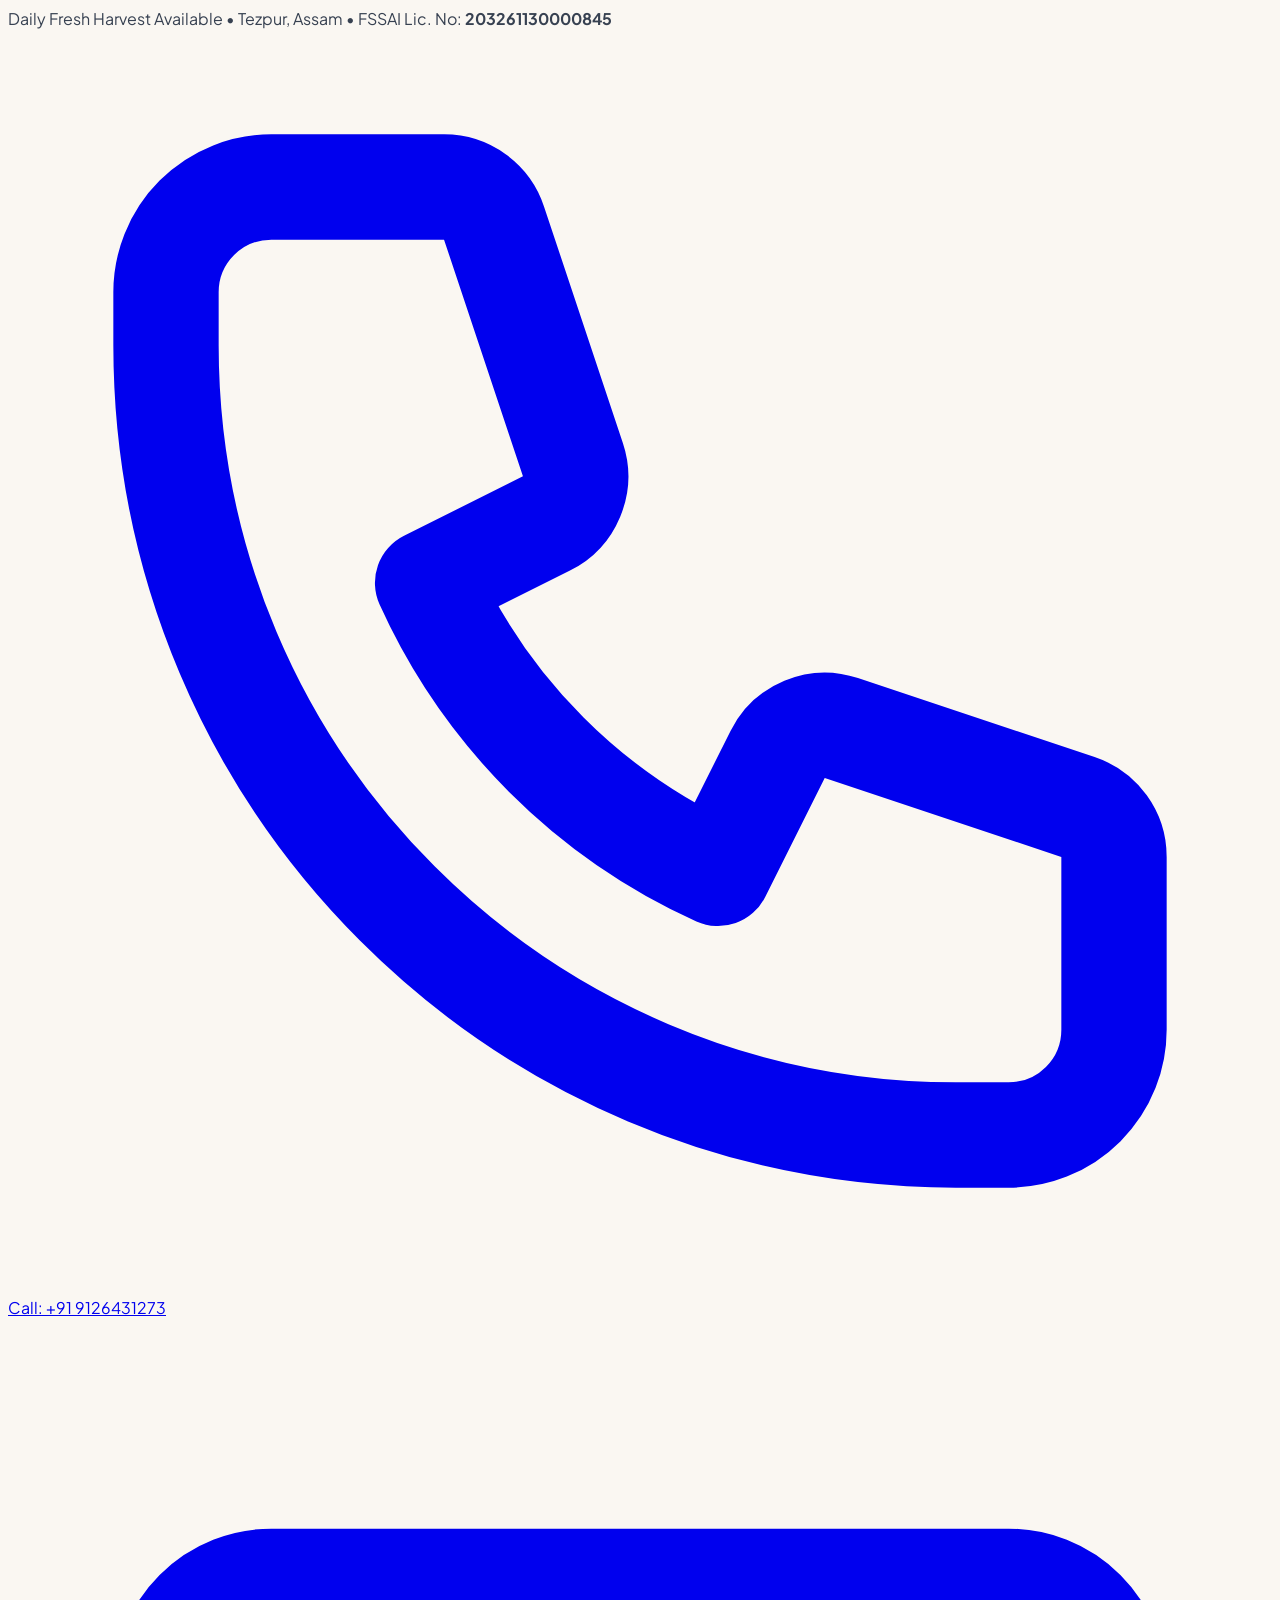
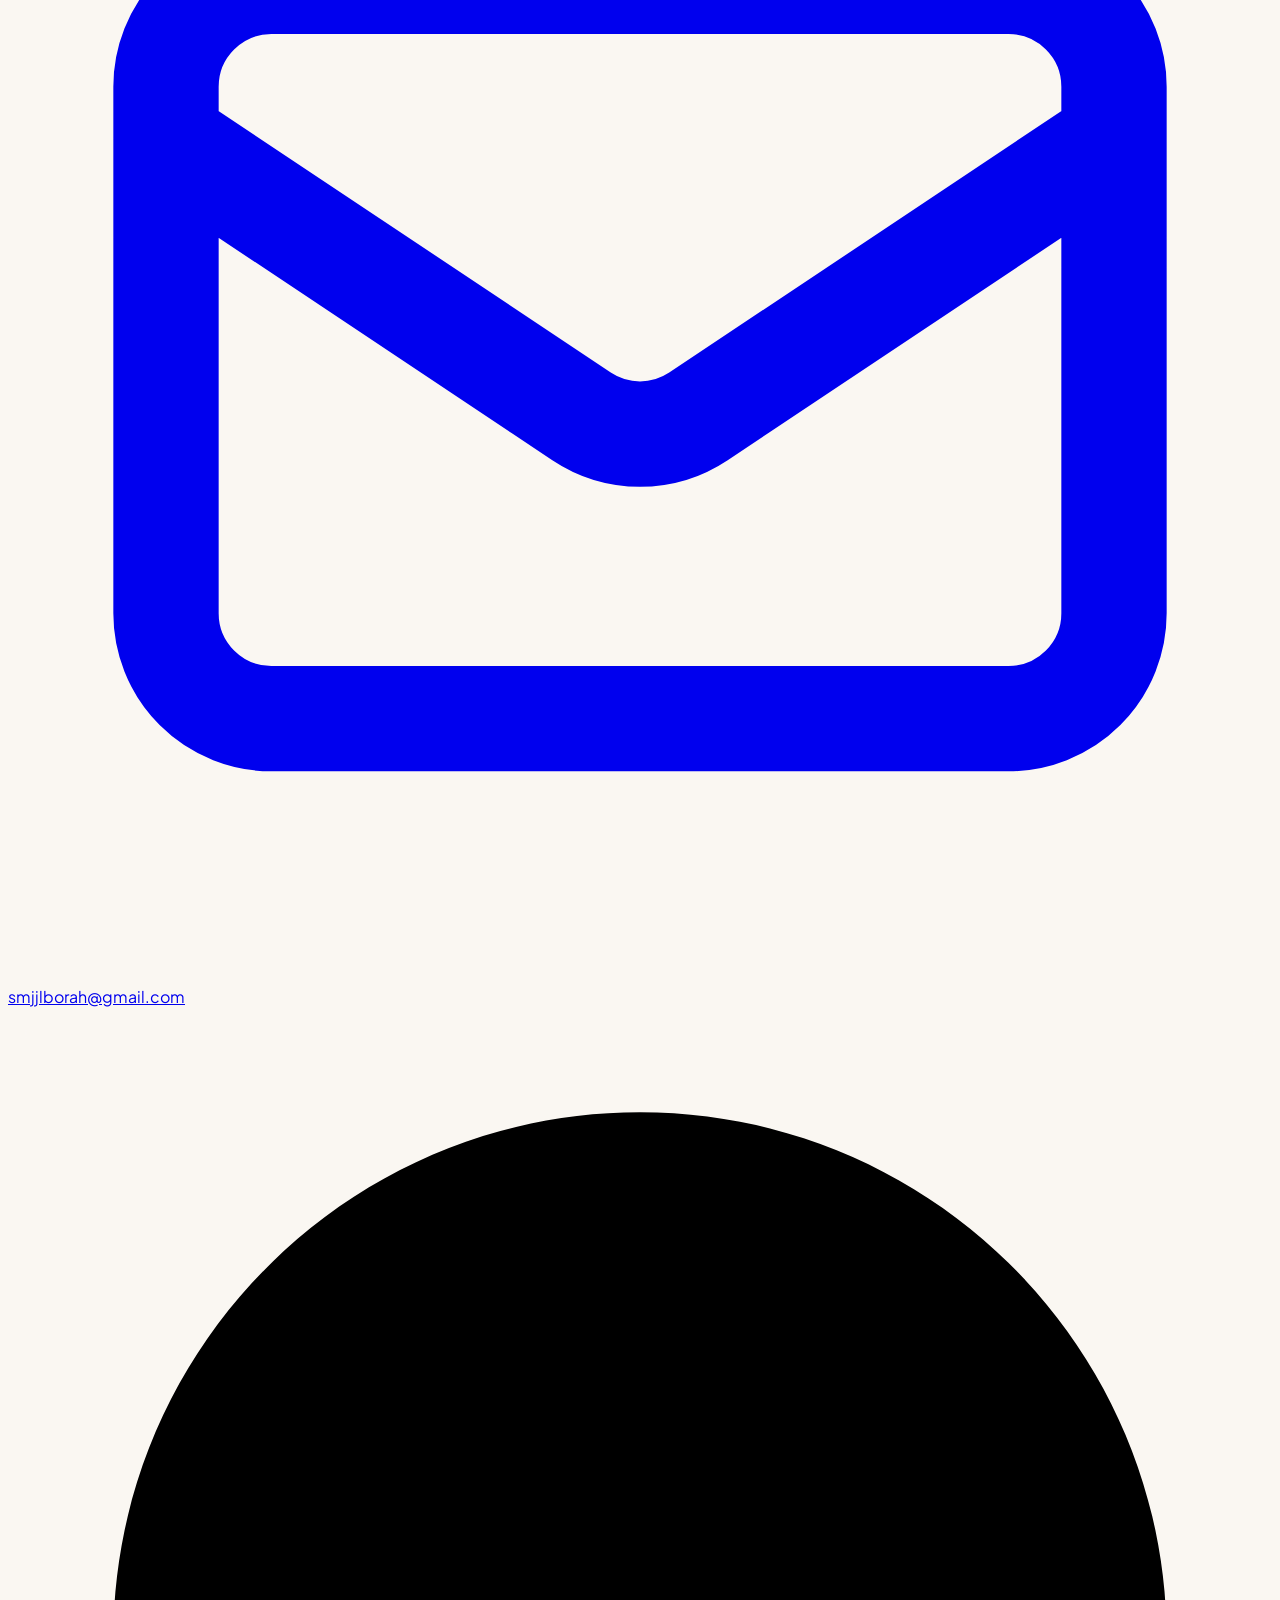
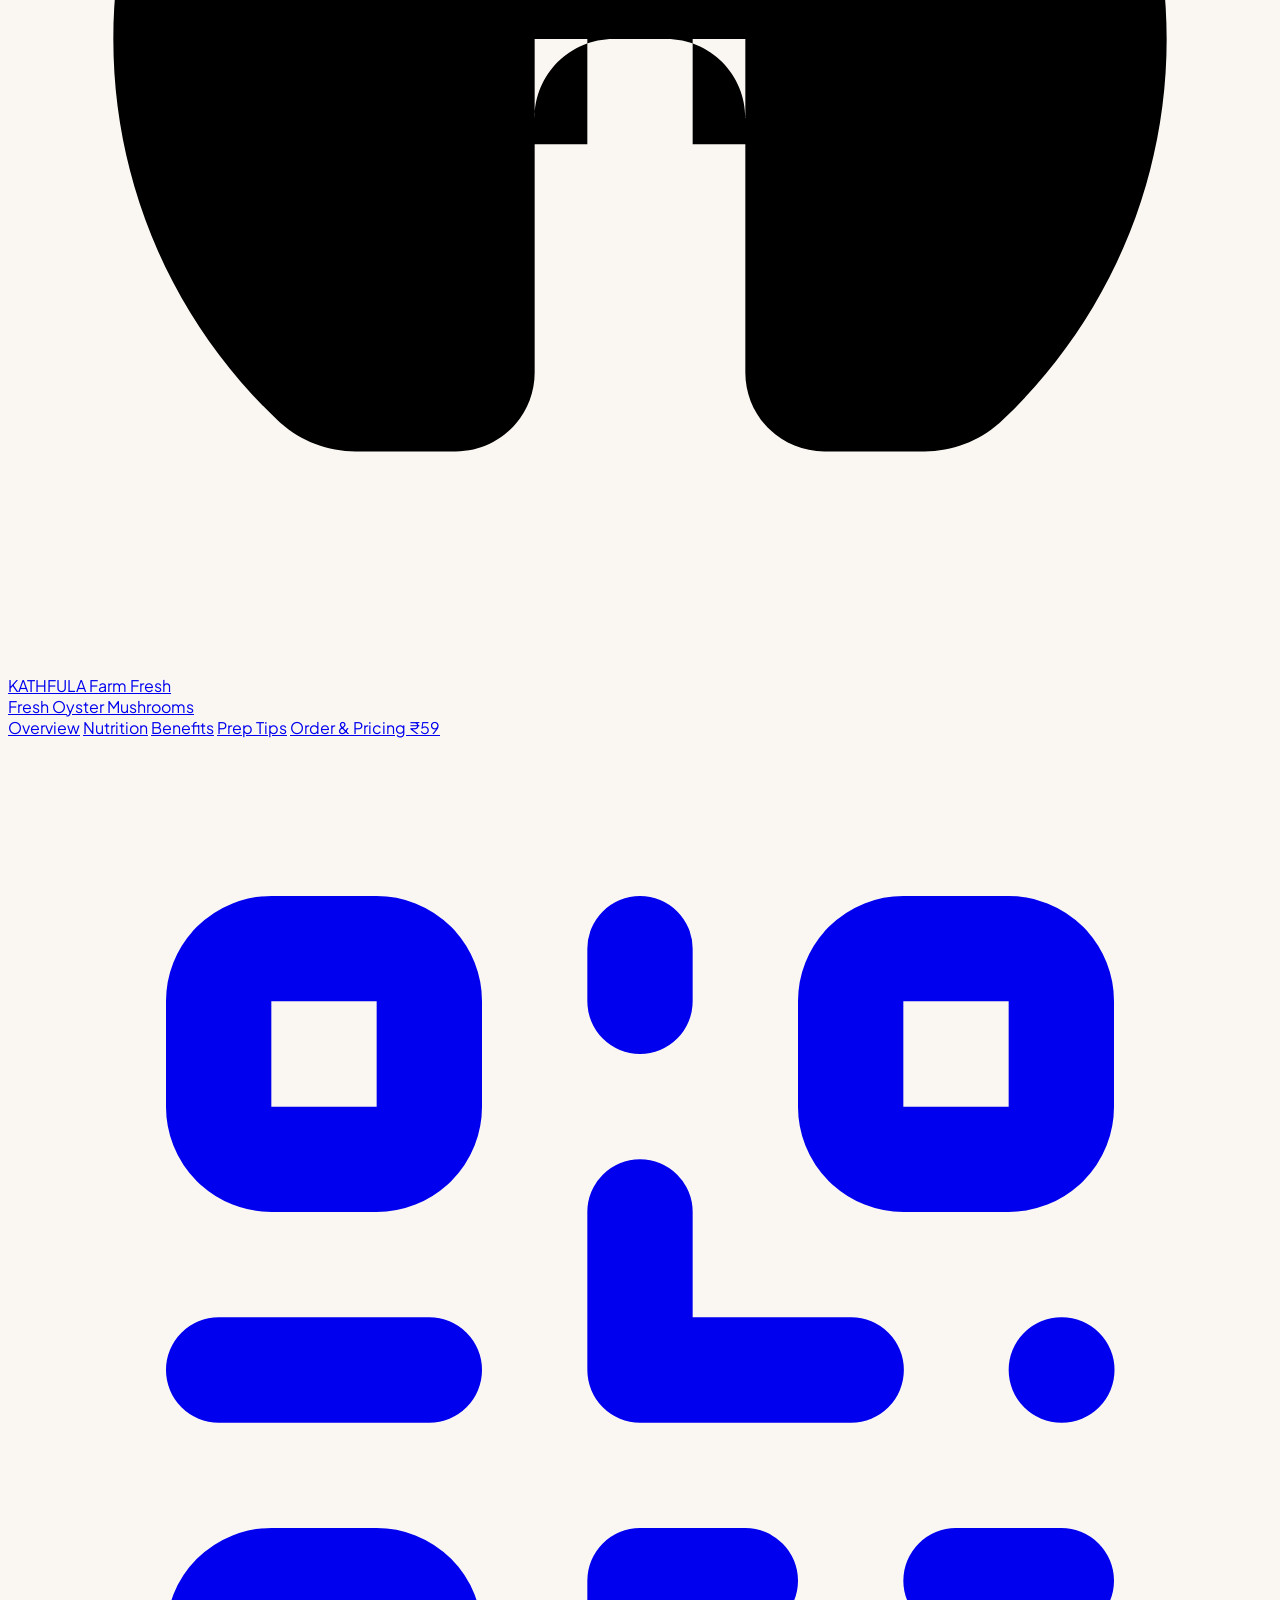
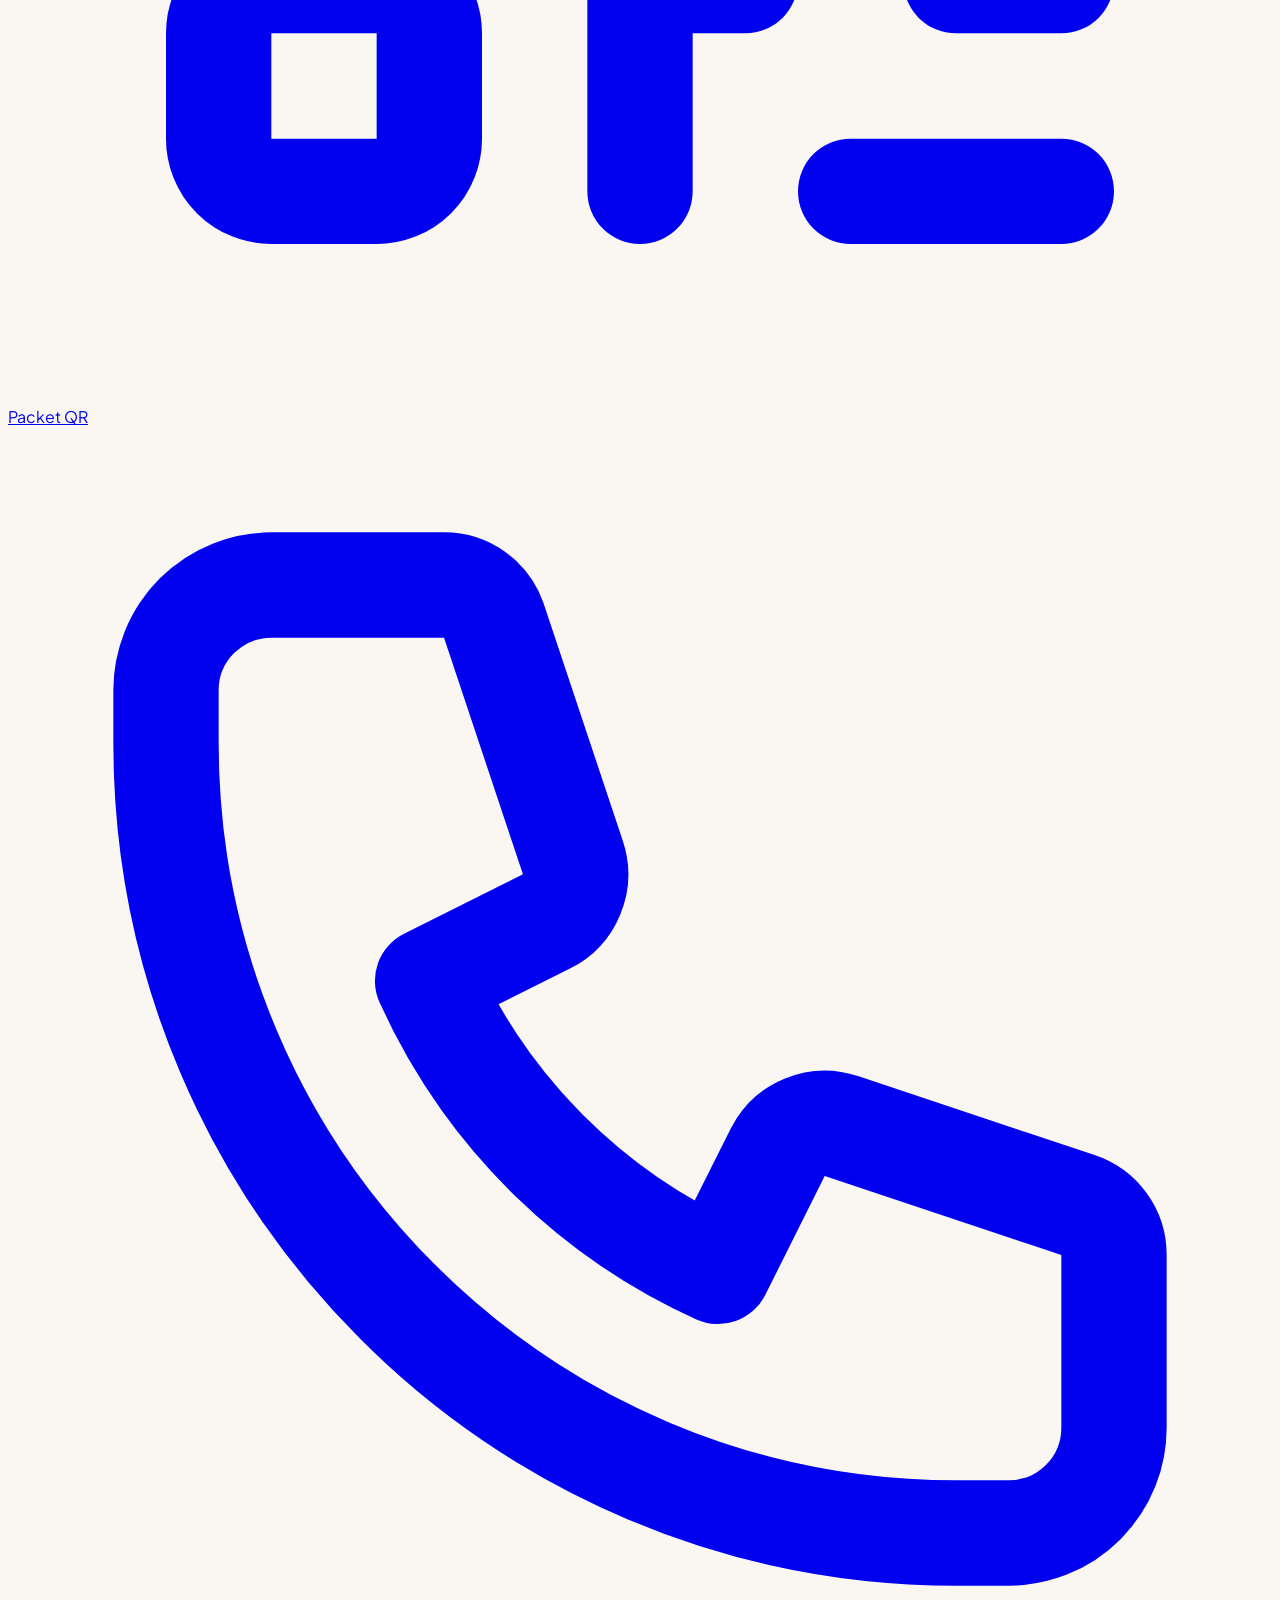
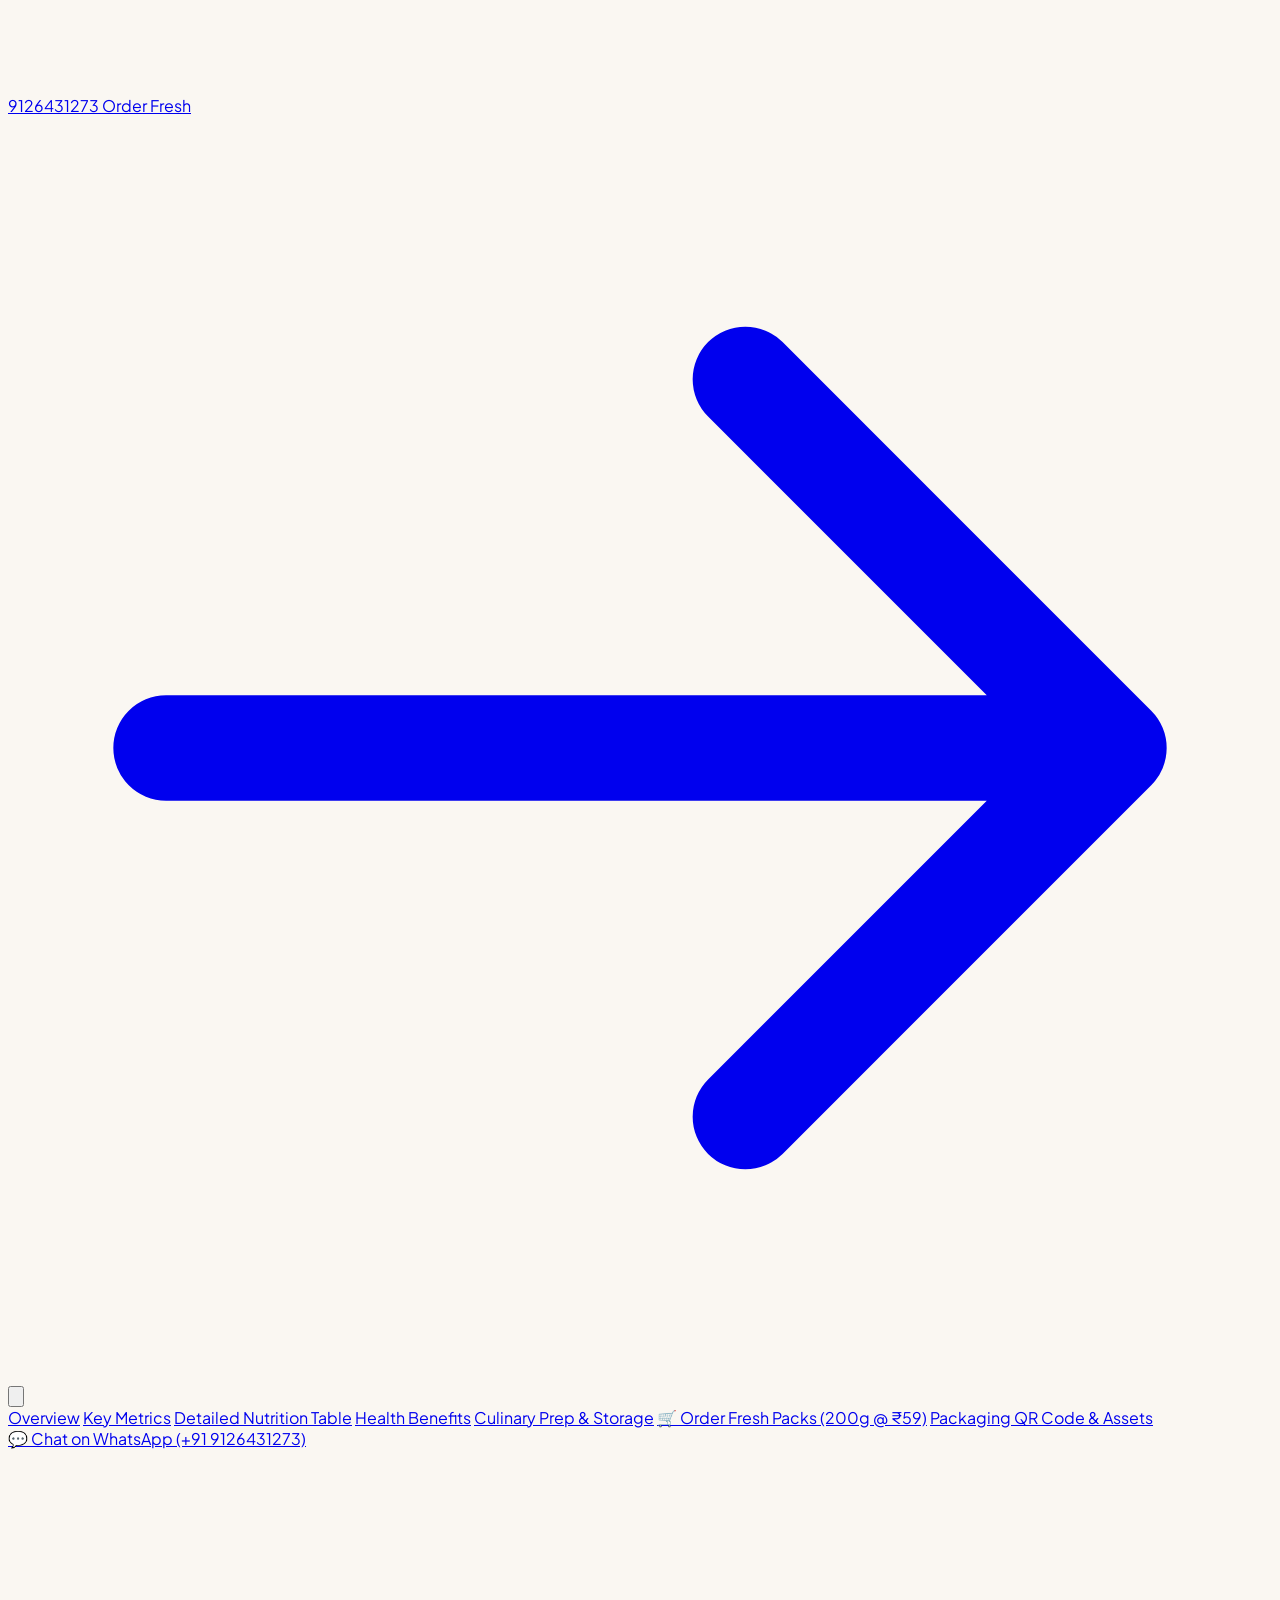
==== commit f0448d47: "feat: add prices, locked bulk pre-order, sauted mushroom hero, and robust WhatsApp integration" ====
--- a/index.html
+++ b/index.html
@@ -3,8 +3,8 @@
 <head>
   <meta charset="UTF-8">
   <meta name="viewport" content="width=device-width, initial-scale=1.0">
-  <title>KATHFULA — Fresh Oyster Mushrooms | Clean Nutrition, Farm-Direct Orders & FSSAI Certified</title>
-  <meta name="description" content="Order farm-fresh Oyster Mushrooms (Pleurotus ostreatus) directly from KATHFULA, Tezpur, Assam. FSSAI certified, USDA nutrition data, cellular health benefits & culinary recipes. Call: +91 9126431273.">
+  <title>KATHFULA — Fresh Oyster Mushrooms | Clean Nutrition & Farm-Direct Orders (₹59/200g)</title>
+  <meta name="description" content="Order farm-fresh Oyster Mushrooms (Pleurotus ostreatus) directly from KATHFULA, Tezpur, Assam. 200g: ₹59, 500g: ₹149, 1kg: ₹299. FSSAI certified, USDA nutrition data & recipes. Call/WhatsApp: +91 9126431273.">
   
   <!-- Tailwind CSS via CDN with customized earthy theme configuration -->
   <script src="https://cdn.tailwindcss.com"></script>
@@ -66,14 +66,14 @@
   <!-- ========================================================================= -->
   <!-- TOP ANNOUNCEMENT BANNER                                                   -->
   <!-- ========================================================================= -->
-  <div class="bg-forest-900 text-cream-100 text-xs py-2 px-4 border-b border-forest-800">
+  <div class="bg-forest-950 text-cream-100 text-xs py-2 px-4 border-b border-forest-800">
     <div class="max-w-6xl mx-auto flex flex-col sm:flex-row items-center justify-between gap-2 text-center sm:text-left font-medium">
       <div class="flex items-center gap-2">
         <span class="inline-block w-2 h-2 rounded-full bg-emerald-400 animate-pulse"></span>
-        <span>Fresh Harvest Available • Tezpur, Assam • FSSAI Lic. No: <strong class="text-white">203261130000845</strong></span>
+        <span>Daily Fresh Harvest Available • Tezpur, Assam • FSSAI Lic. No: <strong class="text-white">203261130000845</strong></span>
       </div>
       <div class="flex items-center gap-4 text-[11px]">
-        <a href="tel:+919126431273" class="hover:text-emerald-300 transition-colors flex items-center gap-1">
+        <a href="tel:+919126431273" class="hover:text-emerald-300 transition-colors flex items-center gap-1 font-semibold">
           <svg class="w-3.5 h-3.5" fill="none" stroke="currentColor" viewBox="0 0 24 24"><path stroke-linecap="round" stroke-linejoin="round" stroke-width="2" d="M3 5a2 2 0 012-2h3.28a1 1 0 01.948.684l1.498 4.493a1 1 0 01-.502 1.21l-2.257 1.13a11.042 11.042 0 005.516 5.516l1.13-2.257a1 1 0 011.21-.502l4.493 1.498a1 1 0 01.684.949V19a2 2 0 01-2 2h-1C9.716 21 3 14.284 3 6V5z"/></svg>
           <span>Call: +91 9126431273</span>
         </a>
@@ -94,7 +94,6 @@
       <!-- Brand & Taxonomy -->
       <a href="#" class="flex items-center gap-3 group">
         <div class="w-11 h-11 rounded-2xl bg-forest-800 flex items-center justify-center text-cream-100 shadow-sm transition-transform duration-200 group-hover:scale-105">
-          <!-- Botanical Icon -->
           <svg class="w-6 h-6 fill-current" viewBox="0 0 24 24">
             <path d="M12 2C6.48 2 2 6.48 2 12c0 2.85 1.2 5.42 3.12 7.24.4.38.93.59 1.48.59h1.9c.83 0 1.5-.67 1.5-1.5V13.5c0-.83.67-1.5 1.5-1.5h1c.83 0 1.5.67 1.5 1.5v4.83c0 .83.67 1.5 1.5 1.5h1.9c.55 0 1.08-.21 1.48-.59C20.8 17.42 22 14.85 22 12c0-5.52-4.48-10-10-10zm-1 12h-1v-2h1v2zm3 0h-1v-2h1v2z"/>
           </svg>
@@ -102,9 +101,9 @@
         <div class="flex flex-col">
           <div class="flex items-center gap-1.5">
             <span class="font-serif font-extrabold text-xl tracking-tight text-forest-900 leading-tight">KATHFULA</span>
-            <span class="text-[9px] font-bold uppercase tracking-wider bg-forest-100 text-forest-800 px-1.5 py-0.5 rounded">Farm Fresh</span>
-          </div>
-          <span class="text-[11px] uppercase tracking-wider text-forest-600 font-medium italic">Fresh Oyster Mushrooms</span>
+            <span class="text-[9px] font-bold uppercase tracking-wider bg-emerald-100 text-emerald-800 px-1.5 py-0.5 rounded">Farm Fresh</span>
+          </div>
+          <span class="text-[11px] uppercase tracking-wider text-forest-700 font-medium italic">Fresh Oyster Mushrooms</span>
         </div>
       </a>
 
@@ -114,7 +113,10 @@
         <a href="#quick-facts" class="hover:text-forest-800 transition-colors">Nutrition</a>
         <a href="#health-benefits" class="hover:text-forest-800 transition-colors">Benefits</a>
         <a href="#preparation" class="hover:text-forest-800 transition-colors">Prep Tips</a>
-        <a href="#order-contact" class="hover:text-forest-800 font-semibold text-forest-700 transition-colors">Order & Contact</a>
+        <a href="#order-contact" class="hover:text-forest-800 font-bold text-forest-800 transition-colors flex items-center gap-1">
+          <span>Order & Pricing</span>
+          <span class="text-[10px] bg-amber-100 text-amber-800 px-1.5 py-0.2 rounded font-bold">₹59</span>
+        </a>
         <a href="qr_packaging_hub.html" class="inline-flex items-center gap-1 px-2.5 py-1 rounded-lg bg-cream-200/80 hover:bg-cream-300 text-slate-700 transition-colors text-xs font-medium">
           <svg class="w-3.5 h-3.5 text-forest-700" fill="none" stroke="currentColor" viewBox="0 0 24 24"><path stroke-linecap="round" stroke-linejoin="round" stroke-width="2" d="M12 4v1m6 11h2m-6 0h-2v4m0-11v3m0 0h.01M12 12h4.01M16 20h4M4 12h4m12 0h.01M5 8h2a1 1 0 001-1V5a1 1 0 00-1-1H5a1 1 0 00-1 1v2a1 1 0 001 1zm12 0h2a1 1 0 001-1V5a1 1 0 00-1-1h-2a1 1 0 00-1 1v2a1 1 0 001 1zM5 20h2a1 1 0 001-1v-2a1 1 0 00-1-1H5a1 1 0 00-1 1v2a1 1 0 001 1z"/></svg>
           <span>Packet QR</span>
@@ -123,11 +125,11 @@
 
       <!-- Header CTAs -->
       <div class="hidden sm:flex items-center gap-3">
-        <a href="tel:+919126431273" class="hidden md:inline-flex items-center gap-1.5 px-3.5 py-2 text-xs font-semibold text-forest-900 bg-white border border-cream-300 rounded-xl hover:bg-cream-100 transition-colors">
+        <a href="tel:+919126431273" class="hidden md:inline-flex items-center gap-1.5 px-3.5 py-2 text-xs font-bold text-forest-900 bg-white border border-cream-300 rounded-xl hover:bg-cream-100 transition-colors shadow-sm">
           <svg class="w-3.5 h-3.5 text-forest-700" fill="none" stroke="currentColor" viewBox="0 0 24 24"><path stroke-linecap="round" stroke-linejoin="round" stroke-width="2" d="M3 5a2 2 0 012-2h3.28a1 1 0 01.948.684l1.498 4.493a1 1 0 01-.502 1.21l-2.257 1.13a11.042 11.042 0 005.516 5.516l1.13-2.257a1 1 0 011.21-.502l4.493 1.498a1 1 0 01.684.949V19a2 2 0 01-2 2h-1C9.716 21 3 14.284 3 6V5z"/></svg>
           <span>9126431273</span>
         </a>
-        <a href="#order-contact" class="inline-flex items-center gap-2 px-4 py-2 text-xs font-semibold uppercase tracking-wider bg-forest-800 hover:bg-forest-700 text-cream-50 rounded-xl shadow-sm transition-all duration-200 hover:shadow">
+        <a href="#order-contact" class="inline-flex items-center gap-2 px-4 py-2 text-xs font-bold uppercase tracking-wider bg-emerald-700 hover:bg-emerald-800 text-white rounded-xl shadow-sm transition-all duration-200 hover:shadow">
           <span>Order Fresh</span>
           <svg class="w-3.5 h-3.5" fill="none" stroke="currentColor" viewBox="0 0 24 24">
             <path stroke-linecap="round" stroke-linejoin="round" stroke-width="2" d="M14 5l7 7m0 0l-7 7m7-7H3"/>
@@ -150,10 +152,10 @@
       <a href="#nutrition-table" class="mobile-nav-link block px-3 py-2 rounded-md font-medium text-slate-700 hover:bg-cream-200">Detailed Nutrition Table</a>
       <a href="#health-benefits" class="mobile-nav-link block px-3 py-2 rounded-md font-medium text-slate-700 hover:bg-cream-200">Health Benefits</a>
       <a href="#preparation" class="mobile-nav-link block px-3 py-2 rounded-md font-medium text-slate-700 hover:bg-cream-200">Culinary Prep & Storage</a>
-      <a href="#order-contact" class="mobile-nav-link block px-3 py-2.5 rounded-lg font-bold text-forest-800 bg-emerald-50 border border-emerald-200">📞 Contact & Quick Order (9126431273)</a>
+      <a href="#order-contact" class="mobile-nav-link block px-3 py-2.5 rounded-lg font-bold text-forest-900 bg-emerald-50 border border-emerald-300">🛒 Order Fresh Packs (200g @ ₹59)</a>
       <a href="qr_packaging_hub.html" class="mobile-nav-link block px-3 py-2 rounded-md font-medium text-slate-600 hover:bg-cream-200">Packaging QR Code & Assets</a>
       <div class="pt-2 flex flex-col gap-2">
-        <a href="https://wa.me/919126431273?text=Hi%20Kathfula!%20I%20would%20like%20to%20order%20fresh%20oyster%20mushrooms." target="_blank" class="block w-full text-center px-4 py-2.5 rounded-xl bg-emerald-600 text-white font-semibold text-xs shadow-sm">
+        <a href="https://api.whatsapp.com/send?phone=919126431273&text=Hi%20Kathfula!%20I%20would%20like%20to%20order%20fresh%20oyster%20mushrooms." target="_blank" class="block w-full text-center px-4 py-2.5 rounded-xl bg-emerald-600 text-white font-bold text-xs shadow-sm">
           💬 Chat on WhatsApp (+91 9126431273)
         </a>
       </div>
@@ -161,12 +163,12 @@
   </header>
 
   <!-- ========================================================================= -->
-  <!-- 1. HERO SECTION                                                           -->
-  <!-- ========================================================================= -->
-  <section id="overview" class="relative overflow-hidden pt-12 pb-20 md:pt-20 md:pb-28 border-b border-cream-300/60">
-    <!-- Ambient Background Accents -->
-    <div class="absolute -top-24 -right-24 w-96 h-96 bg-sage-200/50 rounded-full blur-3xl pointer-events-none"></div>
-    <div class="absolute top-1/2 -left-20 w-80 h-80 bg-cream-300/40 rounded-full blur-2xl pointer-events-none"></div>
+  <!-- 1. VIBRANT HERO SECTION (Enhanced & Sautéed Dish Visual)                   -->
+  <!-- ========================================================================= -->
+  <section id="overview" class="relative overflow-hidden pt-10 pb-20 md:pt-16 md:pb-28 border-b border-cream-300/80 bg-gradient-to-br from-cream-50 via-cream-100 to-emerald-50/40">
+    <!-- Ambient Botanical Lighting -->
+    <div class="absolute -top-24 -right-24 w-96 h-96 bg-emerald-200/40 rounded-full blur-3xl pointer-events-none"></div>
+    <div class="absolute top-1/3 -left-20 w-80 h-80 bg-amber-200/30 rounded-full blur-3xl pointer-events-none"></div>
 
     <div class="max-w-6xl mx-auto px-4 sm:px-6 lg:px-8 relative z-10">
       <div class="grid grid-cols-1 lg:grid-cols-12 gap-12 lg:gap-8 items-center">
@@ -174,44 +176,43 @@
         <!-- Left Hero Content -->
         <div class="lg:col-span-7 space-y-6 text-center lg:text-left reveal-on-scroll">
           
-          <!-- Category Badge -->
-          <div class="inline-flex items-center gap-2 px-3.5 py-1.5 rounded-full badge-forest text-xs font-semibold tracking-wide">
-            <span class="w-2 h-2 rounded-full bg-emerald-600 animate-soft-pulse"></span>
+          <!-- Brand Badge -->
+          <div class="inline-flex items-center gap-2 px-3.5 py-1.5 rounded-full bg-forest-900 text-cream-100 text-xs font-semibold tracking-wide shadow-sm">
+            <span class="w-2 h-2 rounded-full bg-emerald-400 animate-soft-pulse"></span>
             <span>KATHFULA • Rooted in Nature, Nourishing Tomorrow</span>
           </div>
 
           <!-- High-Impact Title -->
           <h1 class="font-serif text-4xl sm:text-5xl lg:text-6xl font-extrabold text-forest-900 tracking-tight leading-[1.12]">
-            Pure Nutrition, <br>
-            <span class="italic font-normal text-forest-700">Culinary Elegance.</span>
+            Pure Earth Nutrition. <br>
+            <span class="italic font-normal text-emerald-800">Freshly Sautéed Perfection.</span>
           </h1>
 
-          <!-- Concise Tagline focusing on clean nutrition and culinary versatility -->
+          <!-- Price Highlight Ribbon -->
+          <div class="inline-flex flex-wrap items-center justify-center lg:justify-start gap-2 bg-amber-100/90 border border-amber-300/80 px-3.5 py-2 rounded-2xl text-xs font-bold text-amber-950 shadow-sm">
+            <span>🏷️ Fresh Harvest Packs:</span>
+            <span class="bg-white px-2 py-0.5 rounded-lg border border-amber-200 text-forest-900">200g @ ₹59</span>
+            <span class="bg-white px-2 py-0.5 rounded-lg border border-amber-200 text-forest-900">500g @ ₹149</span>
+            <span class="bg-white px-2 py-0.5 rounded-lg border border-amber-200 text-forest-900">1kg @ ₹299</span>
+          </div>
+
+          <!-- Tagline -->
           <p class="text-base sm:text-lg text-slate-600 max-w-xl mx-auto lg:mx-0 leading-relaxed">
-            Harvested fresh from our cultivation beds in Tezpur, Assam, <strong class="text-forest-900 font-semibold">KATHFULA Oyster Mushrooms (<span class="italic font-normal">Pleurotus ostreatus</span>)</strong> deliver clean, cholesterol-free plant protein along with immune-boosting beta-glucans and antioxidant ergothioneine.
+            Cultivated with pure organic care in Tezpur, Assam. <strong class="text-forest-900 font-semibold">KATHFULA Oyster Mushrooms (<span class="italic font-normal">Pleurotus ostreatus</span>)</strong> deliver clean, cholesterol-free plant protein, immune-boosting beta-glucans, and an unforgettable savory umami finish when pan-seared with garlic and herbs.
           </p>
 
           <!-- CTAs -->
-          <div class="flex flex-col sm:flex-row items-center justify-center lg:justify-start gap-4 pt-2">
-            <!-- Primary CTA button leading directly to order & contact -->
-            <a href="#order-contact" class="w-full sm:w-auto inline-flex items-center justify-center gap-2 px-7 py-3.5 text-sm font-semibold rounded-xl bg-forest-800 text-cream-50 hover:bg-forest-700 transition-all shadow-sm hover:shadow-md">
+          <div class="flex flex-col sm:flex-row items-center justify-center lg:justify-start gap-3.5 pt-2">
+            <!-- Primary CTA -->
+            <a href="#order-contact" class="w-full sm:w-auto inline-flex items-center justify-center gap-2 px-7 py-3.5 text-sm font-bold rounded-xl bg-emerald-700 text-white hover:bg-emerald-800 transition-all shadow-md hover:shadow-lg">
               <svg class="w-4 h-4" fill="none" stroke="currentColor" viewBox="0 0 24 24"><path stroke-linecap="round" stroke-linejoin="round" stroke-width="2" d="M16 11V7a4 4 0 00-8 0v4M5 9h14l1 12H4L5 9z"/></svg>
-              <span>Order Fresh Harvest</span>
+              <span>Order Fresh Packs (From ₹59)</span>
             </a>
 
-            <!-- Secondary CTA leading to nutrition facts -->
-            <a href="#quick-facts" class="w-full sm:w-auto inline-flex items-center justify-center gap-2 px-6 py-3.5 text-sm font-semibold rounded-xl bg-white border border-cream-300 text-slate-700 hover:bg-cream-200 transition-colors">
-              <span>View Nutrition Facts</span>
-            </a>
-          </div>
-
-          <!-- Direct Phone & WhatsApp Pill -->
-          <div class="pt-2 flex items-center justify-center lg:justify-start gap-3 text-xs text-slate-600">
-            <span class="text-forest-800 font-bold">Direct Farm Orders:</span>
-            <a href="tel:+919126431273" class="underline font-medium hover:text-forest-900">+91 9126431273</a>
-            <span>•</span>
-            <a href="https://wa.me/919126431273" target="_blank" class="text-emerald-700 font-bold hover:underline flex items-center gap-1">
-              <span>WhatsApp Chat</span>
+            <!-- WhatsApp Direct CTA -->
+            <a href="https://api.whatsapp.com/send?phone=919126431273&text=Hello%20Kathfula!%20I%20would%20like%20to%20order%20Fresh%20Oyster%20Mushrooms." target="_blank" class="w-full sm:w-auto inline-flex items-center justify-center gap-2 px-6 py-3.5 text-sm font-bold rounded-xl bg-forest-900 hover:bg-forest-800 text-white transition-all shadow-md">
+              <svg class="w-4 h-4 fill-current text-emerald-400" viewBox="0 0 24 24"><path d="M.057 24l1.687-6.163c-1.041-1.804-1.588-3.849-1.587-5.946.003-6.556 5.338-11.891 11.893-11.891 3.181.001 6.167 1.24 8.413 3.488 2.245 2.248 3.481 5.236 3.48 8.414-.003 6.557-5.338 11.892-11.893 11.892-1.99-.001-3.951-.5-5.688-1.448l-6.305 1.654zm6.597-3.807c1.676.995 3.276 1.591 5.392 1.592 5.448 0 9.886-4.434 9.889-9.885.002-5.462-4.415-9.89-9.881-9.892-5.452 0-9.887 4.434-9.889 9.884-.001 2.225.651 3.891 1.746 5.634l-.999 3.648 3.742-.981zm11.387-5.464c-.074-.124-.272-.198-.57-.347-.297-.149-1.758-.868-2.031-.967-.272-.099-.47-.149-.669.149-.198.297-.768.967-.941 1.165-.173.198-.347.223-.644.074-.297-.149-1.255-.462-2.39-1.475-.883-.788-1.48-1.761-1.653-2.059-.173-.297-.018-.458.13-.606.134-.133.297-.347.446-.521.151-.172.2-.296.3-.495.099-.198.05-.372-.025-.521-.075-.148-.669-1.611-.916-2.206-.242-.579-.487-.501-.669-.51l-.57-.01c-.198 0-.52.074-.792.372s-1.04 1.016-1.04 2.479 1.065 2.876 1.213 3.074c.149.198 2.095 3.2 5.076 4.487.709.306 1.263.489 1.694.626.712.226 1.36.194 1.872.118.571-.085 1.758-.719 2.006-1.413.248-.695.248-1.29.173-1.414z"/></svg>
+              <span>WhatsApp: 9126431273</span>
             </a>
           </div>
 
@@ -236,38 +237,47 @@
           </div>
         </div>
 
-        <!-- Right Hero Visual -->
+        <!-- Right Hero Visual: Authentic Pan-Sautéed Oyster Mushroom Dish -->
         <div class="lg:col-span-5 relative reveal-on-scroll">
           <div class="relative mx-auto max-w-md lg:max-w-none">
             
-            <!-- Styled image container -->
-            <div class="relative rounded-3xl overflow-hidden shadow-2xl border-4 border-white bg-cream-200 aspect-[4/3] sm:aspect-square">
+            <!-- Sautéed Dish Image Container -->
+            <div class="relative rounded-3xl overflow-hidden shadow-2xl border-4 border-white bg-cream-200 aspect-[4/3] sm:aspect-square group">
               <img 
-                src="https://images.unsplash.com/photo-1546549032-9571cd6b27df?auto=format&fit=crop&w=1000&q=80" 
-                alt="Fresh clusters of organic Oyster Mushrooms (Pleurotus ostreatus) showcasing layered gills and earthy texture"
-                class="w-full h-full object-cover transform transition-transform duration-700 hover:scale-105"
+                src="https://images.unsplash.com/photo-1541832676-9b763b0239ab?auto=format&fit=crop&w=1200&q=85" 
+                alt="Golden pan-seared Oyster Mushrooms sizzling in a hot skillet with minced garlic, extra virgin olive oil and fresh rosemary herbs"
+                class="w-full h-full object-cover transform transition-transform duration-700 group-hover:scale-105"
                 loading="eager"
               />
-              <div class="absolute inset-0 bg-gradient-to-t from-forest-950/70 via-transparent to-transparent"></div>
+              <div class="absolute inset-0 bg-gradient-to-t from-forest-950/85 via-forest-950/20 to-transparent"></div>
               
-              <!-- Floating label mockup tag -->
-              <div class="absolute bottom-4 left-4 right-4 bg-white/95 backdrop-blur-md rounded-2xl p-4 border border-white/60 shadow-lg">
+              <!-- Floating Top Tag -->
+              <div class="absolute top-4 left-4 bg-forest-900/90 backdrop-blur-md text-white px-3.5 py-1.5 rounded-full text-xs font-bold border border-white/20 shadow-md flex items-center gap-1.5">
+                <span class="w-2 h-2 rounded-full bg-amber-400"></span>
+                <span>Pan-Sautéed Golden Oyster Mushrooms</span>
+              </div>
+
+              <!-- Floating Bottom Pricing & Order Card -->
+              <div class="absolute bottom-4 left-4 right-4 bg-white/95 backdrop-blur-md rounded-2xl p-4 border border-white/60 shadow-xl space-y-2">
                 <div class="flex items-center justify-between">
-                  <div class="flex items-center gap-2">
-                    <span class="w-2.5 h-2.5 rounded-full bg-emerald-500 animate-pulse"></span>
-                    <span class="text-xs font-bold text-forest-900 uppercase tracking-wide">KATHFULA FRESH PACKS</span>
+                  <span class="text-xs font-extrabold text-forest-900 uppercase tracking-wide">KATHFULA FRESH PACKS</span>
+                  <span class="text-[10px] bg-emerald-100 text-emerald-800 font-bold px-2 py-0.5 rounded">Harvested Today</span>
+                </div>
+                <div class="flex items-center justify-between pt-1 border-t border-cream-200 text-xs text-slate-700">
+                  <div class="flex items-baseline gap-1">
+                    <span class="text-xs text-slate-500">From</span>
+                    <span class="text-lg font-extrabold text-forest-900">₹59</span>
+                    <span class="text-[11px] text-slate-500">(200g punnet)</span>
                   </div>
-                  <span class="text-[10px] bg-forest-100 text-forest-800 font-semibold px-2 py-0.5 rounded">FSSAI Verified</span>
+                  <a href="#order-contact" class="font-bold text-xs text-white bg-emerald-700 hover:bg-emerald-800 px-3 py-1.5 rounded-lg transition-colors">
+                    Order Now &rarr;
+                  </a>
                 </div>
-                <div class="flex items-center justify-between mt-2 pt-2 border-t border-cream-200 text-xs text-slate-600">
-                  <span>Available in 200g, 500g & 1kg</span>
-                  <a href="#order-contact" class="font-bold text-forest-800 hover:underline">Order Now &rarr;</a>
-                </div>
               </div>
             </div>
 
             <!-- Decorative Leaf Icon Accent -->
-            <div class="absolute -bottom-5 -right-4 w-14 h-14 rounded-2xl bg-forest-800 text-white flex items-center justify-center shadow-lg border-2 border-white">
+            <div class="absolute -bottom-5 -right-4 w-14 h-14 rounded-2xl bg-forest-800 text-white flex items-center justify-center shadow-xl border-2 border-white">
               <svg class="w-7 h-7" fill="none" stroke="currentColor" viewBox="0 0 24 24">
                 <path stroke-linecap="round" stroke-linejoin="round" stroke-width="2" d="M12 6.253v13m0-13C10.832 5.477 9.246 5 7.5 5S4.168 5.477 3 6.253v13C4.168 18.477 5.754 18 7.5 18s3.332.477 4.5 1.253m0-13C13.168 5.477 14.754 5 16.5 5c1.747 0 3.332.477 4.5 1.253v13C19.832 18.477 18.247 18 16.5 18c-1.746 0-3.332.477-4.5 1.253"/>
               </svg>
@@ -772,22 +782,22 @@
 
 
   <!-- ========================================================================= -->
-  <!-- 6. CONTACT & DIRECT ORDER MVP SECTION (NEW)                               -->
+  <!-- 6. CONTACT & DIRECT ORDER MVP (EXACT PRICING & LOCKED BULK)               -->
   <!-- ========================================================================= -->
   <section id="order-contact" class="py-16 md:py-24 bg-cream-50 border-t border-cream-300 relative">
     <div class="max-w-6xl mx-auto px-4 sm:px-6 lg:px-8">
       
       <!-- Section Header -->
       <div class="text-center max-w-2xl mx-auto mb-14 reveal-on-scroll">
-        <div class="inline-flex items-center gap-2 px-3.5 py-1.5 rounded-full bg-emerald-100 text-forest-800 text-xs font-semibold mb-3">
+        <div class="inline-flex items-center gap-2 px-3.5 py-1.5 rounded-full bg-emerald-100 text-forest-800 text-xs font-bold mb-3">
           <span class="w-2 h-2 rounded-full bg-emerald-600 animate-pulse"></span>
-          <span>Direct Farm Orders & Inquiries</span>
+          <span>Direct Farm Orders & Pricing</span>
         </div>
         <h2 class="font-serif text-3xl sm:text-4xl font-bold text-forest-900">
           Order Fresh KATHFULA Mushrooms
         </h2>
         <p class="text-slate-600 text-sm sm:text-base mt-2">
-          Grown with clean organic practices in Tezpur, Assam. Order fresh harvests for home cooking, restaurants, or retail shelves with direct dispatch on WhatsApp or phone.
+          Harvested daily in Tezpur, Assam. Choose your fresh pack below with verified pricing. Fast direct dispatch on WhatsApp or phone!
         </p>
       </div>
 
@@ -799,63 +809,77 @@
           
           <div class="flex items-center justify-between pb-4 border-b border-cream-200">
             <div>
-              <h3 class="font-serif text-xl font-bold text-forest-900">1. Select Your Pack Size</h3>
-              <p class="text-xs text-slate-500 mt-0.5">Freshly packed in breathable food-grade punnets</p>
-            </div>
-            <span class="text-[11px] font-mono font-semibold text-emerald-800 bg-emerald-50 px-2.5 py-1 rounded-full border border-emerald-200">
-              Harvested Daily
+              <h3 class="font-serif text-xl font-bold text-forest-900">1. Select Your Pack</h3>
+              <p class="text-xs text-slate-500 mt-0.5">Sealed in fresh food-grade breathable punnets</p>
+            </div>
+            <span class="text-[11px] font-mono font-bold text-emerald-800 bg-emerald-50 px-2.5 py-1 rounded-full border border-emerald-200">
+              Fresh Today
             </span>
           </div>
 
-          <!-- Pack Sizing Cards Grid -->
+          <!-- Pack Sizing Cards Grid with Exact Prices -->
           <div class="grid grid-cols-1 sm:grid-cols-2 gap-3.5">
             
-            <!-- Pack 1: 200g Retail Punnet -->
-            <div class="pack-card selected p-4 rounded-2xl border-2 border-forest-800 bg-emerald-50/50 cursor-pointer transition-all card-hover relative" data-pack="200g">
+            <!-- Pack 1: 200g Punnet (₹59) -->
+            <div class="pack-card selected p-4 rounded-2xl border-2 border-forest-800 bg-emerald-50/70 cursor-pointer transition-all card-hover relative" data-pack="200g">
               <span class="absolute top-3 right-3 text-[10px] font-bold uppercase tracking-wider bg-forest-800 text-white px-2 py-0.5 rounded-full">
                 Most Popular
               </span>
               <div class="font-serif font-bold text-lg text-forest-900">200g Punnet</div>
-              <div class="text-xs text-forest-700 font-semibold mt-0.5">Retail / Daily Cooking</div>
-              <p class="text-xs text-slate-500 mt-2 leading-relaxed">
-                Standard fresh pack for 2–3 servings. Sealed with breathable label.
+              <div class="flex items-baseline gap-1 my-1">
+                <span class="text-2xl font-extrabold text-forest-900">₹59</span>
+                <span class="text-xs text-slate-500">/ pack</span>
+              </div>
+              <p class="text-xs text-slate-600 mt-1 leading-relaxed">
+                Standard fresh retail pack for 2–3 servings. Sealed with breathable label.
               </p>
             </div>
 
-            <!-- Pack 2: 500g Fresh Pack -->
+            <!-- Pack 2: 500g Fresh Pack (₹149) -->
             <div class="pack-card p-4 rounded-2xl border-2 border-cream-300 bg-white cursor-pointer transition-all card-hover relative" data-pack="500g">
               <span class="absolute top-3 right-3 text-[10px] font-bold uppercase tracking-wider bg-emerald-100 text-forest-800 px-2 py-0.5 rounded-full">
-                Family Size
+                Best Value
               </span>
-              <div class="font-serif font-bold text-lg text-forest-900">500g Pack</div>
-              <div class="text-xs text-forest-700 font-semibold mt-0.5">Weekend Meal Prep</div>
-              <p class="text-xs text-slate-500 mt-2 leading-relaxed">
-                Great value for families, stir-fries, noodle bowls, and curries.
+              <div class="font-serif font-bold text-lg text-forest-900">500g Fresh Pack</div>
+              <div class="flex items-baseline gap-1 my-1">
+                <span class="text-2xl font-extrabold text-forest-900">₹149</span>
+                <span class="text-xs text-slate-500">/ pack</span>
+              </div>
+              <p class="text-xs text-slate-600 mt-1 leading-relaxed">
+                Family meal prep size for stir-fries, noodle bowls, and rich curries.
               </p>
             </div>
 
-            <!-- Pack 3: 1kg Culinary Crate -->
+            <!-- Pack 3: 1kg Culinary Crate (₹299) -->
             <div class="pack-card p-4 rounded-2xl border-2 border-cream-300 bg-white cursor-pointer transition-all card-hover relative" data-pack="1kg">
               <span class="absolute top-3 right-3 text-[10px] font-bold uppercase tracking-wider bg-amber-100 text-amber-800 px-2 py-0.5 rounded-full">
                 Chef Choice
               </span>
               <div class="font-serif font-bold text-lg text-forest-900">1kg Crate</div>
-              <div class="text-xs text-forest-700 font-semibold mt-0.5">Culinary Creators</div>
-              <p class="text-xs text-slate-500 mt-2 leading-relaxed">
-                Ideal for dinner parties, batch sautés, and enthusiastic cooks.
+              <div class="flex items-baseline gap-1 my-1">
+                <span class="text-2xl font-extrabold text-forest-900">₹299</span>
+                <span class="text-xs text-slate-500">/ crate</span>
+              </div>
+              <p class="text-xs text-slate-600 mt-1 leading-relaxed">
+                Freshly harvested batch for dinner parties, sautés, and food lovers.
               </p>
             </div>
 
-            <!-- Pack 4: Bulk Wholesale -->
-            <div class="pack-card p-4 rounded-2xl border-2 border-cream-300 bg-white cursor-pointer transition-all card-hover relative" data-pack="bulk">
-              <span class="absolute top-3 right-3 text-[10px] font-bold uppercase tracking-wider bg-slate-100 text-slate-700 px-2 py-0.5 rounded-full">
-                B2B Wholesale
+            <!-- Pack 4: Bulk B2B Wholesale (RED & LOCKED - 50% ADVANCE) -->
+            <div class="pack-card p-4 rounded-2xl border-2 border-rose-400 bg-rose-50/70 text-rose-950 cursor-pointer transition-all card-hover relative" data-pack="bulk">
+              <span class="absolute top-3 right-3 text-[10px] font-bold uppercase tracking-wider bg-rose-700 text-white px-2.5 py-0.5 rounded-full shadow-sm flex items-center gap-1">
+                <svg class="w-3 h-3" fill="none" stroke="currentColor" viewBox="0 0 24 24"><path stroke-linecap="round" stroke-linejoin="round" stroke-width="2" d="M12 15v2m-6 4h12a2 2 0 002-2v-6a2 2 0 00-2-2H6a2 2 0 00-2 2v6a2 2 0 002 2zm10-10V7a4 4 0 00-8 0v4h8z"/></svg>
+                <span>Purely Pre-Order</span>
               </span>
-              <div class="font-serif font-bold text-lg text-forest-900">Bulk (5kg+)</div>
-              <div class="text-xs text-forest-700 font-semibold mt-0.5">Commercial Supply</div>
-              <p class="text-xs text-slate-500 mt-2 leading-relaxed">
-                Direct farm supply for restaurants, cloud kitchens & grocery stores.
-              </p>
+              <div class="font-serif font-bold text-lg text-rose-950 flex items-center gap-1.5">
+                <span>Bulk Wholesale (5kg+)</span>
+              </div>
+              <div class="flex items-baseline gap-1.5 my-1 text-rose-800 font-extrabold text-base">
+                <span>🔒 50% Advance Required</span>
+              </div>
+              <div class="mt-2 p-2 rounded-xl bg-rose-100/70 border border-rose-300 text-[11px] text-rose-900 font-medium leading-snug">
+                ⚠️ <strong>Purely Pre-Order Only:</strong> 50% advance payment required to schedule commercial bed harvesting.
+              </div>
             </div>
 
           </div>
@@ -864,15 +888,15 @@
           <div class="pt-4 border-t border-cream-200 flex flex-col sm:flex-row sm:items-center justify-between gap-4">
             <div>
               <span class="font-serif font-bold text-forest-900 text-base">2. Choose Quantity</span>
-              <p class="text-xs text-slate-500">How many packs would you like to request?</p>
+              <p class="text-xs text-slate-500">How many packs would you like?</p>
             </div>
 
             <div class="flex items-center gap-3 bg-cream-100 p-1.5 rounded-2xl border border-cream-300">
-              <button id="order-qty-minus" class="w-9 h-9 rounded-xl bg-white text-forest-900 font-bold hover:bg-cream-200 transition-colors shadow-sm flex items-center justify-center" aria-label="Decrease quantity">
+              <button id="order-qty-minus" class="w-9 h-9 rounded-xl bg-white text-forest-900 font-bold hover:bg-cream-200 transition-colors shadow-sm flex items-center justify-center text-base" aria-label="Decrease quantity">
                 -
               </button>
               <span id="order-qty-display" class="font-serif text-lg font-bold text-forest-900 min-w-[36px] text-center">2</span>
-              <button id="order-qty-plus" class="w-9 h-9 rounded-xl bg-white text-forest-900 font-bold hover:bg-cream-200 transition-colors shadow-sm flex items-center justify-center" aria-label="Increase quantity">
+              <button id="order-qty-plus" class="w-9 h-9 rounded-xl bg-white text-forest-900 font-bold hover:bg-cream-200 transition-colors shadow-sm flex items-center justify-center text-base" aria-label="Increase quantity">
                 +
               </button>
             </div>
@@ -881,25 +905,25 @@
           <!-- Customer Address / Notes Input -->
           <div class="space-y-1.5">
             <label for="order-customer-address" class="block text-xs font-semibold text-forest-900">
-              Delivery Area / Notes (Optional)
+              Delivery Area / Landmark / Timing (Optional)
             </label>
             <input 
               type="text" 
               id="order-customer-address" 
-              placeholder="e.g. Dekargaon Tezpur, or delivery preferred tomorrow morning" 
+              placeholder="e.g. Dekargaon Tezpur, or delivery tomorrow 9 AM" 
               class="w-full text-xs px-4 py-3 rounded-xl border border-cream-300 bg-cream-50 focus:bg-white focus:outline-none focus:ring-2 focus:ring-forest-800 transition-all"
             />
           </div>
 
-          <!-- Live Order Summary Box -->
-          <div class="p-4 rounded-2xl bg-forest-50 border border-forest-100 flex flex-col sm:flex-row sm:items-center justify-between gap-3 text-xs">
+          <!-- Live Order Summary Box with Calculated Total -->
+          <div class="p-4 rounded-2xl bg-forest-50 border border-forest-200/80 flex flex-col sm:flex-row sm:items-center justify-between gap-3 text-xs">
             <div>
-              <span class="text-slate-500 block">Selected Order:</span>
-              <strong id="order-summary-pack" class="font-serif text-base font-bold text-forest-900">2 × 200g Fresh Retail Punnet</strong>
-            </div>
-            <span class="text-[11px] text-forest-700 bg-white px-2.5 py-1 rounded-lg border border-forest-200 font-medium">
-              ⚡ Instant Dispatch on WhatsApp
-            </span>
+              <span class="text-slate-500 block text-[11px]">Selected Order:</span>
+              <div id="order-summary-pack" class="font-serif text-sm font-bold text-forest-900">2 × 200g Fresh Retail Punnet</div>
+            </div>
+            <div id="order-summary-total" class="text-right">
+              Total: <strong class="text-forest-900 font-extrabold text-lg">₹118</strong> <span class="text-xs text-slate-500">(2 × ₹59)</span>
+            </div>
           </div>
 
           <!-- Direct Order Buttons -->
@@ -907,9 +931,9 @@
             <!-- WhatsApp Dispatch -->
             <a 
               id="wa-order-btn" 
-              href="https://wa.me/919126431273" 
+              href="https://api.whatsapp.com/send?phone=919126431273" 
               target="_blank" 
-              class="flex-1 inline-flex items-center justify-center gap-2.5 px-6 py-3.5 rounded-xl bg-emerald-600 hover:bg-emerald-500 text-white font-semibold text-xs tracking-wide shadow-sm hover:shadow transition-all"
+              class="flex-1 inline-flex items-center justify-center gap-2.5 px-6 py-3.5 rounded-xl bg-emerald-600 hover:bg-emerald-700 text-white font-bold text-xs tracking-wide shadow-md transition-all cursor-pointer"
             >
               <svg class="w-4 h-4 fill-current" viewBox="0 0 24 24">
                 <path d="M.057 24l1.687-6.163c-1.041-1.804-1.588-3.849-1.587-5.946.003-6.556 5.338-11.891 11.893-11.891 3.181.001 6.167 1.24 8.413 3.488 2.245 2.248 3.481 5.236 3.48 8.414-.003 6.557-5.338 11.892-11.893 11.892-1.99-.001-3.951-.5-5.688-1.448l-6.305 1.654zm6.597-3.807c1.676.995 3.276 1.591 5.392 1.592 5.448 0 9.886-4.434 9.889-9.885.002-5.462-4.415-9.89-9.881-9.892-5.452 0-9.887 4.434-9.889 9.884-.001 2.225.651 3.891 1.746 5.634l-.999 3.648 3.742-.981zm11.387-5.464c-.074-.124-.272-.198-.57-.347-.297-.149-1.758-.868-2.031-.967-.272-.099-.47-.149-.669.149-.198.297-.768.967-.941 1.165-.173.198-.347.223-.644.074-.297-.149-1.255-.462-2.39-1.475-.883-.788-1.48-1.761-1.653-2.059-.173-.297-.018-.458.13-.606.134-.133.297-.347.446-.521.151-.172.2-.296.3-.495.099-.198.05-.372-.025-.521-.075-.148-.669-1.611-.916-2.206-.242-.579-.487-.501-.669-.51l-.57-.01c-.198 0-.52.074-.792.372s-1.04 1.016-1.04 2.479 1.065 2.876 1.213 3.074c.149.198 2.095 3.2 5.076 4.487.709.306 1.263.489 1.694.626.712.226 1.36.194 1.872.118.571-.085 1.758-.719 2.006-1.413.248-.695.248-1.29.173-1.414z"/>
@@ -930,7 +954,7 @@
 
         </div>
 
-        <!-- Right Column: Direct Contact Info & Quick Form -->
+        <!-- Right Column: Direct Contact Info & Quick Message Form -->
         <div class="lg:col-span-5 space-y-6 reveal-on-scroll">
           
           <!-- Contact Cards -->
@@ -944,8 +968,8 @@
                   <svg class="w-5 h-5" fill="none" stroke="currentColor" viewBox="0 0 24 24"><path stroke-linecap="round" stroke-linejoin="round" stroke-width="2" d="M3 5a2 2 0 012-2h3.28a1 1 0 01.948.684l1.498 4.493a1 1 0 01-.502 1.21l-2.257 1.13a11.042 11.042 0 005.516 5.516l1.13-2.257a1 1 0 011.21-.502l4.493 1.498a1 1 0 01.684.949V19a2 2 0 01-2 2h-1C9.716 21 3 14.284 3 6V5z"/></svg>
                 </div>
                 <div>
-                  <span class="text-[11px] font-bold text-forest-700 uppercase tracking-wider block">Phone & WhatsApp</span>
-                  <span class="text-sm font-bold text-slate-800 group-hover:text-forest-900">+91 9126431273</span>
+                  <span class="text-[11px] font-bold text-forest-700 uppercase tracking-wider block">Direct Phone & WhatsApp</span>
+                  <span class="text-sm font-bold text-slate-900 group-hover:text-forest-900">+91 9126431273</span>
                 </div>
               </a>
 
@@ -955,18 +979,18 @@
                   <svg class="w-5 h-5" fill="none" stroke="currentColor" viewBox="0 0 24 24"><path stroke-linecap="round" stroke-linejoin="round" stroke-width="2" d="M3 8l7.89 5.26a2 2 0 002.22 0L21 8M5 19h14a2 2 0 002-2V7a2 2 0 00-2-2H5a2 2 0 00-2 2v10a2 2 0 002 2z"/></svg>
                 </div>
                 <div>
-                  <span class="text-[11px] font-bold text-amber-800 uppercase tracking-wider block">Email Inquiries</span>
-                  <span class="text-xs sm:text-sm font-bold text-slate-800 group-hover:text-forest-900 break-all">smjjlborah@gmail.com</span>
+                  <span class="text-[11px] font-bold text-amber-800 uppercase tracking-wider block">Official Email</span>
+                  <span class="text-xs sm:text-sm font-bold text-slate-900 group-hover:text-forest-900 break-all">smjjlborah@gmail.com</span>
                 </div>
               </a>
 
-              <!-- Location & Origin -->
+              <!-- Farm Location -->
               <div class="flex items-start gap-3.5 p-3.5 rounded-2xl bg-cream-50 border border-cream-200">
                 <div class="w-10 h-10 rounded-xl bg-teal-700 text-white flex items-center justify-center shrink-0 mt-0.5">
                   <svg class="w-5 h-5" fill="none" stroke="currentColor" viewBox="0 0 24 24"><path stroke-linecap="round" stroke-linejoin="round" stroke-width="2" d="M17.657 16.657L13.414 20.9a1.998 1.998 0 01-2.827 0l-4.244-4.243a8 8 0 1111.314 0z"/><path stroke-linecap="round" stroke-linejoin="round" stroke-width="2" d="M15 11a3 3 0 11-6 0 3 3 0 016 0z"/></svg>
                 </div>
                 <div class="text-xs text-slate-600 space-y-0.5">
-                  <span class="text-[11px] font-bold text-teal-800 uppercase tracking-wider block">Farm & Packing Unit</span>
+                  <span class="text-[11px] font-bold text-teal-800 uppercase tracking-wider block">Farm & Packing Facility</span>
                   <strong class="text-forest-900 font-bold block">KATHFULA</strong>
                   <span>Udmari Borjhargaon, PO: Dekargaon</span><br>
                   <span>Tezpur, Assam – 784501</span>
@@ -974,12 +998,12 @@
               </div>
 
               <!-- FSSAI License Card -->
-              <div class="p-3.5 rounded-2xl bg-emerald-50/70 border border-emerald-200/80 flex items-center justify-between text-xs">
+              <div class="p-3.5 rounded-2xl bg-emerald-50/80 border border-emerald-300 flex items-center justify-between text-xs">
                 <div>
                   <span class="text-[10px] font-bold text-emerald-800 uppercase tracking-wider">FSSAI Certified</span>
                   <div class="font-mono font-bold text-forest-900 text-xs mt-0.5">Lic. No. 203261130000845</div>
                 </div>
-                <span class="text-emerald-700 text-lg font-bold">✓</span>
+                <span class="text-emerald-700 text-xl font-bold">✓</span>
               </div>
             </div>
 
@@ -987,7 +1011,7 @@
 
           <!-- Quick Message Box -->
           <div class="bg-white rounded-3xl p-6 border border-cream-300 shadow-sm space-y-4">
-            <h4 class="font-serif text-lg font-bold text-forest-900">Send a Quick Message</h4>
+            <h4 class="font-serif text-lg font-bold text-forest-900">Quick Inquiry Form</h4>
             <form id="kathfula-contact-form" class="space-y-3 text-xs">
               <div>
                 <input 
@@ -1017,7 +1041,7 @@
               </div>
               <button 
                 type="submit" 
-                class="w-full py-3 rounded-xl bg-forest-800 hover:bg-forest-700 text-white font-semibold tracking-wide transition-all shadow-sm"
+                class="w-full py-3 rounded-xl bg-forest-800 hover:bg-forest-700 text-white font-bold tracking-wide transition-all shadow-sm"
               >
                 Submit & Connect on WhatsApp
               </button>
@@ -1061,7 +1085,7 @@
           <a href="#quick-facts" class="hover:text-forest-800 transition-colors">Nutrition</a>
           <a href="#health-benefits" class="hover:text-forest-800 transition-colors">Benefits</a>
           <a href="#preparation" class="hover:text-forest-800 transition-colors">Prep & Storage</a>
-          <a href="#order-contact" class="hover:text-forest-800 text-forest-800 font-bold transition-colors">Order & Contact</a>
+          <a href="#order-contact" class="hover:text-forest-800 text-forest-800 font-bold transition-colors">Order & Pricing</a>
           <a href="qr_packaging_hub.html" class="hover:text-forest-800 text-forest-700 font-semibold transition-colors">Packet QR & Labels</a>
         </div>
       </div>
@@ -1084,15 +1108,15 @@
   <!-- FLOATING WHATSAPP CHAT BUTTON (Bottom Left)                               -->
   <!-- ========================================================================= -->
   <a 
-    href="https://wa.me/919126431273?text=Hi%20Kathfula%20Team!%20I%20would%20like%20to%20inquire%20about%20Fresh%20Oyster%20Mushrooms." 
+    href="https://api.whatsapp.com/send?phone=919126431273&text=Hi%20Kathfula%20Team!%20I%20would%20like%20to%20order%20Fresh%20Oyster%20Mushrooms." 
     target="_blank" 
-    class="fixed bottom-6 left-6 z-40 wa-float-btn bg-emerald-600 hover:bg-emerald-500 text-white p-3.5 rounded-full flex items-center gap-2.5 shadow-xl transition-all group"
+    class="fixed bottom-6 left-6 z-40 wa-float-btn bg-emerald-600 hover:bg-emerald-500 text-white p-3.5 rounded-full flex items-center gap-2.5 shadow-xl transition-all group cursor-pointer"
     aria-label="Chat on WhatsApp with Kathfula"
   >
     <svg class="w-6 h-6 fill-current" viewBox="0 0 24 24">
       <path d="M.057 24l1.687-6.163c-1.041-1.804-1.588-3.849-1.587-5.946.003-6.556 5.338-11.891 11.893-11.891 3.181.001 6.167 1.24 8.413 3.488 2.245 2.248 3.481 5.236 3.48 8.414-.003 6.557-5.338 11.892-11.893 11.892-1.99-.001-3.951-.5-5.688-1.448l-6.305 1.654zm6.597-3.807c1.676.995 3.276 1.591 5.392 1.592 5.448 0 9.886-4.434 9.889-9.885.002-5.462-4.415-9.89-9.881-9.892-5.452 0-9.887 4.434-9.889 9.884-.001 2.225.651 3.891 1.746 5.634l-.999 3.648 3.742-.981zm11.387-5.464c-.074-.124-.272-.198-.57-.347-.297-.149-1.758-.868-2.031-.967-.272-.099-.47-.149-.669.149-.198.297-.768.967-.941 1.165-.173.198-.347.223-.644.074-.297-.149-1.255-.462-2.39-1.475-.883-.788-1.48-1.761-1.653-2.059-.173-.297-.018-.458.13-.606.134-.133.297-.347.446-.521.151-.172.2-.296.3-.495.099-.198.05-.372-.025-.521-.075-.148-.669-1.611-.916-2.206-.242-.579-.487-.501-.669-.51l-.57-.01c-.198 0-.52.074-.792.372s-1.04 1.016-1.04 2.479 1.065 2.876 1.213 3.074c.149.198 2.095 3.2 5.076 4.487.709.306 1.263.489 1.694.626.712.226 1.36.194 1.872.118.571-.085 1.758-.719 2.006-1.413.248-.695.248-1.29.173-1.414z"/>
     </svg>
-    <span class="text-xs font-semibold pr-1 hidden sm:inline-block">Order via WhatsApp</span>
+    <span class="text-xs font-bold pr-1 hidden sm:inline-block">Order on WhatsApp</span>
   </a>
 
 
@@ -1100,13 +1124,13 @@
   <!-- STICKY MOBILE CONVERSION BAR (Bottom on Mobile)                           -->
   <!-- ========================================================================= -->
   <div id="mobile-action-bar" class="fixed bottom-0 left-0 right-0 z-40 bg-white/95 backdrop-blur-md border-t border-cream-300 p-2.5 flex items-center gap-2 md:hidden shadow-lg transition-transform duration-300 translate-y-full">
-    <a href="tel:+919126431273" class="flex-1 inline-flex items-center justify-center gap-1.5 py-3 rounded-xl bg-forest-800 text-white font-semibold text-xs shadow-sm">
+    <a href="tel:+919126431273" class="flex-1 inline-flex items-center justify-center gap-1.5 py-3 rounded-xl bg-forest-800 text-white font-bold text-xs shadow-sm">
       <svg class="w-3.5 h-3.5" fill="none" stroke="currentColor" viewBox="0 0 24 24"><path stroke-linecap="round" stroke-linejoin="round" stroke-width="2" d="M3 5a2 2 0 012-2h3.28a1 1 0 01.948.684l1.498 4.493a1 1 0 01-.502 1.21l-2.257 1.13a11.042 11.042 0 005.516 5.516l1.13-2.257a1 1 0 011.21-.502l4.493 1.498a1 1 0 01.684.949V19a2 2 0 01-2 2h-1C9.716 21 3 14.284 3 6V5z"/></svg>
       <span>Call 9126431273</span>
     </a>
-    <a href="https://wa.me/919126431273?text=Hi%20Kathfula!%20I%20would%20like%20to%20order%20Fresh%20Oyster%20Mushrooms." target="_blank" class="flex-1 inline-flex items-center justify-center gap-1.5 py-3 rounded-xl bg-emerald-600 text-white font-semibold text-xs shadow-sm">
+    <a href="https://api.whatsapp.com/send?phone=919126431273&text=Hi%20Kathfula!%20I%20would%20like%20to%20order%20Fresh%20Oyster%20Mushrooms." target="_blank" class="flex-1 inline-flex items-center justify-center gap-1.5 py-3 rounded-xl bg-emerald-600 text-white font-bold text-xs shadow-sm">
       <svg class="w-3.5 h-3.5 fill-current" viewBox="0 0 24 24"><path d="M.057 24l1.687-6.163c-1.041-1.804-1.588-3.849-1.587-5.946.003-6.556 5.338-11.891 11.893-11.891 3.181.001 6.167 1.24 8.413 3.488 2.245 2.248 3.481 5.236 3.48 8.414-.003 6.557-5.338 11.892-11.893 11.892-1.99-.001-3.951-.5-5.688-1.448l-6.305 1.654zm6.597-3.807c1.676.995 3.276 1.591 5.392 1.592 5.448 0 9.886-4.434 9.889-9.885.002-5.462-4.415-9.89-9.881-9.892-5.452 0-9.887 4.434-9.889 9.884-.001 2.225.651 3.891 1.746 5.634l-.999 3.648 3.742-.981zm11.387-5.464c-.074-.124-.272-.198-.57-.347-.297-.149-1.758-.868-2.031-.967-.272-.099-.47-.149-.669.149-.198.297-.768.967-.941 1.165-.173.198-.347.223-.644.074-.297-.149-1.255-.462-2.39-1.475-.883-.788-1.48-1.761-1.653-2.059-.173-.297-.018-.458.13-.606.134-.133.297-.347.446-.521.151-.172.2-.296.3-.495.099-.198.05-.372-.025-.521-.075-.148-.669-1.611-.916-2.206-.242-.579-.487-.501-.669-.51l-.57-.01c-.198 0-.52.074-.792.372s-1.04 1.016-1.04 2.479 1.065 2.876 1.213 3.074c.149.198 2.095 3.2 5.076 4.487.709.306 1.263.489 1.694.626.712.226 1.36.194 1.872.118.571-.085 1.758-.719 2.006-1.413.248-.695.248-1.29.173-1.414z"/></svg>
-      <span>WhatsApp</span>
+      <span>Order on WhatsApp</span>
     </a>
   </div>
 
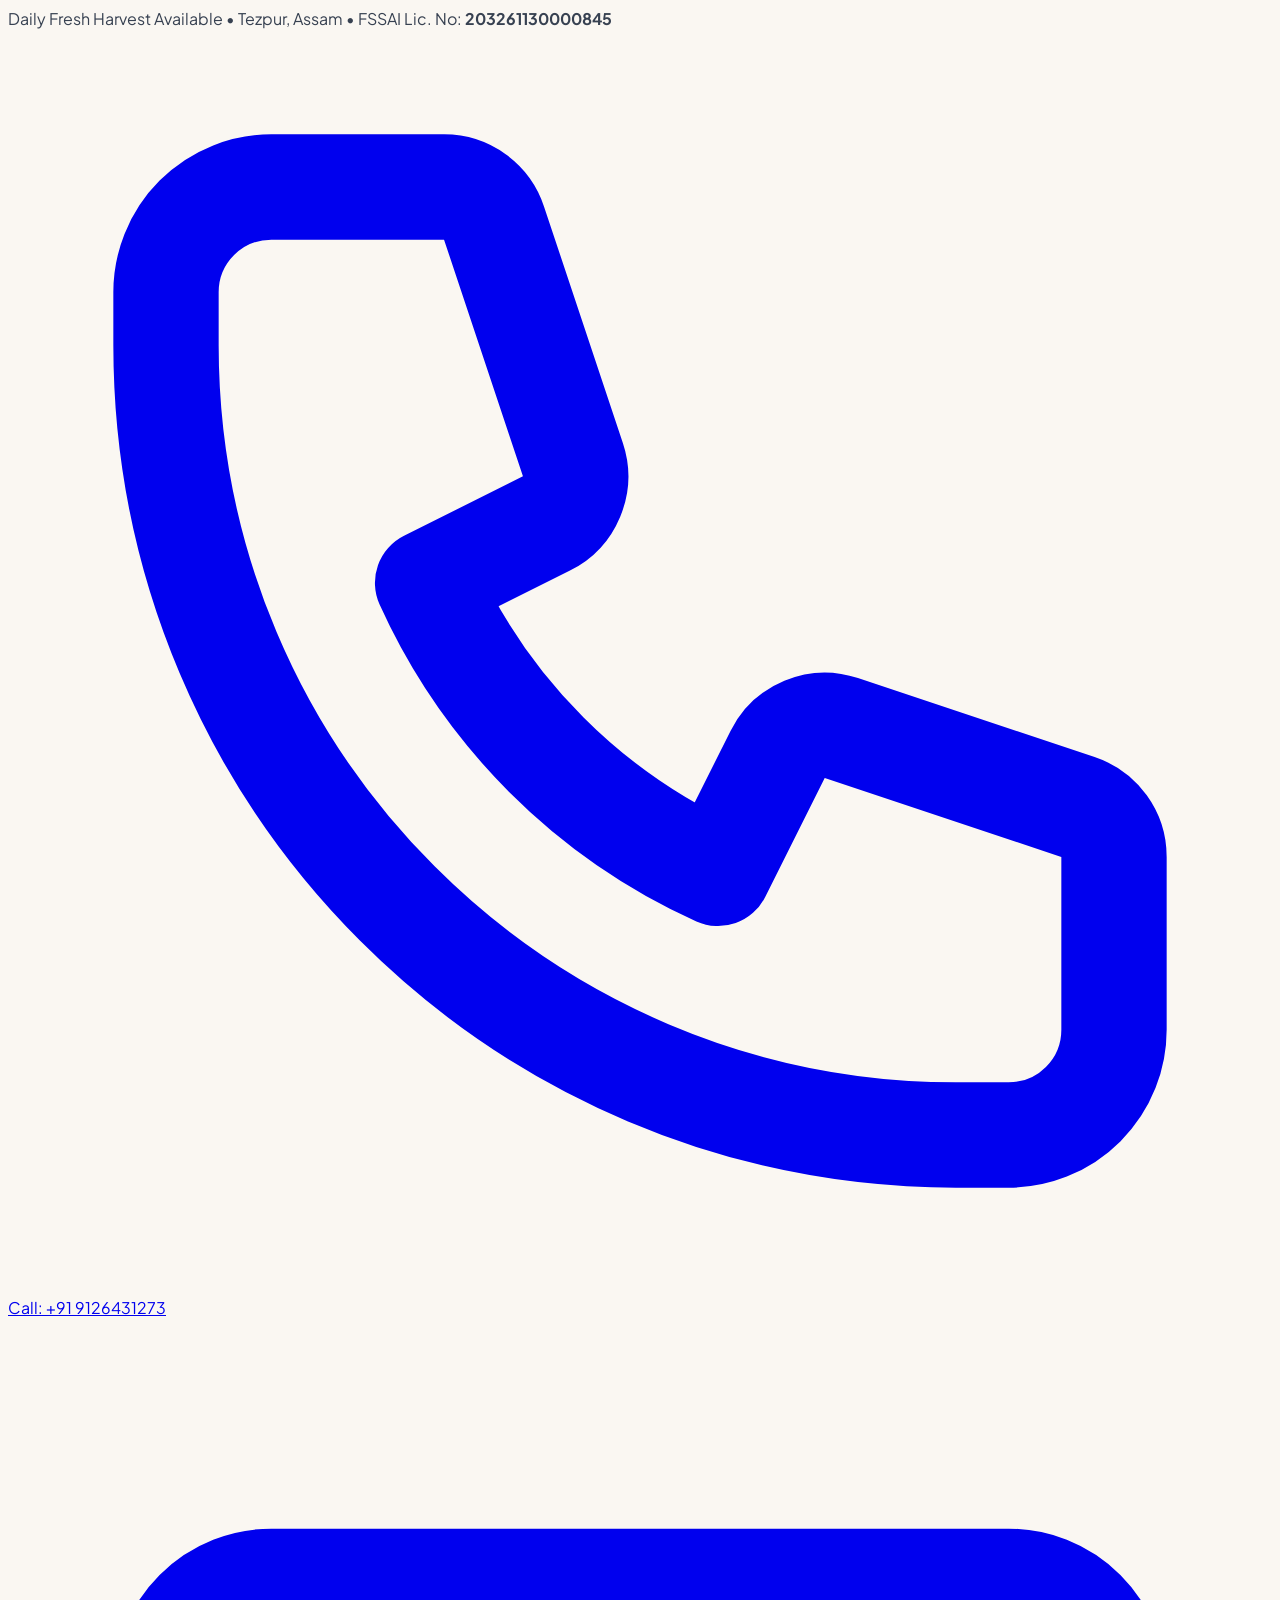
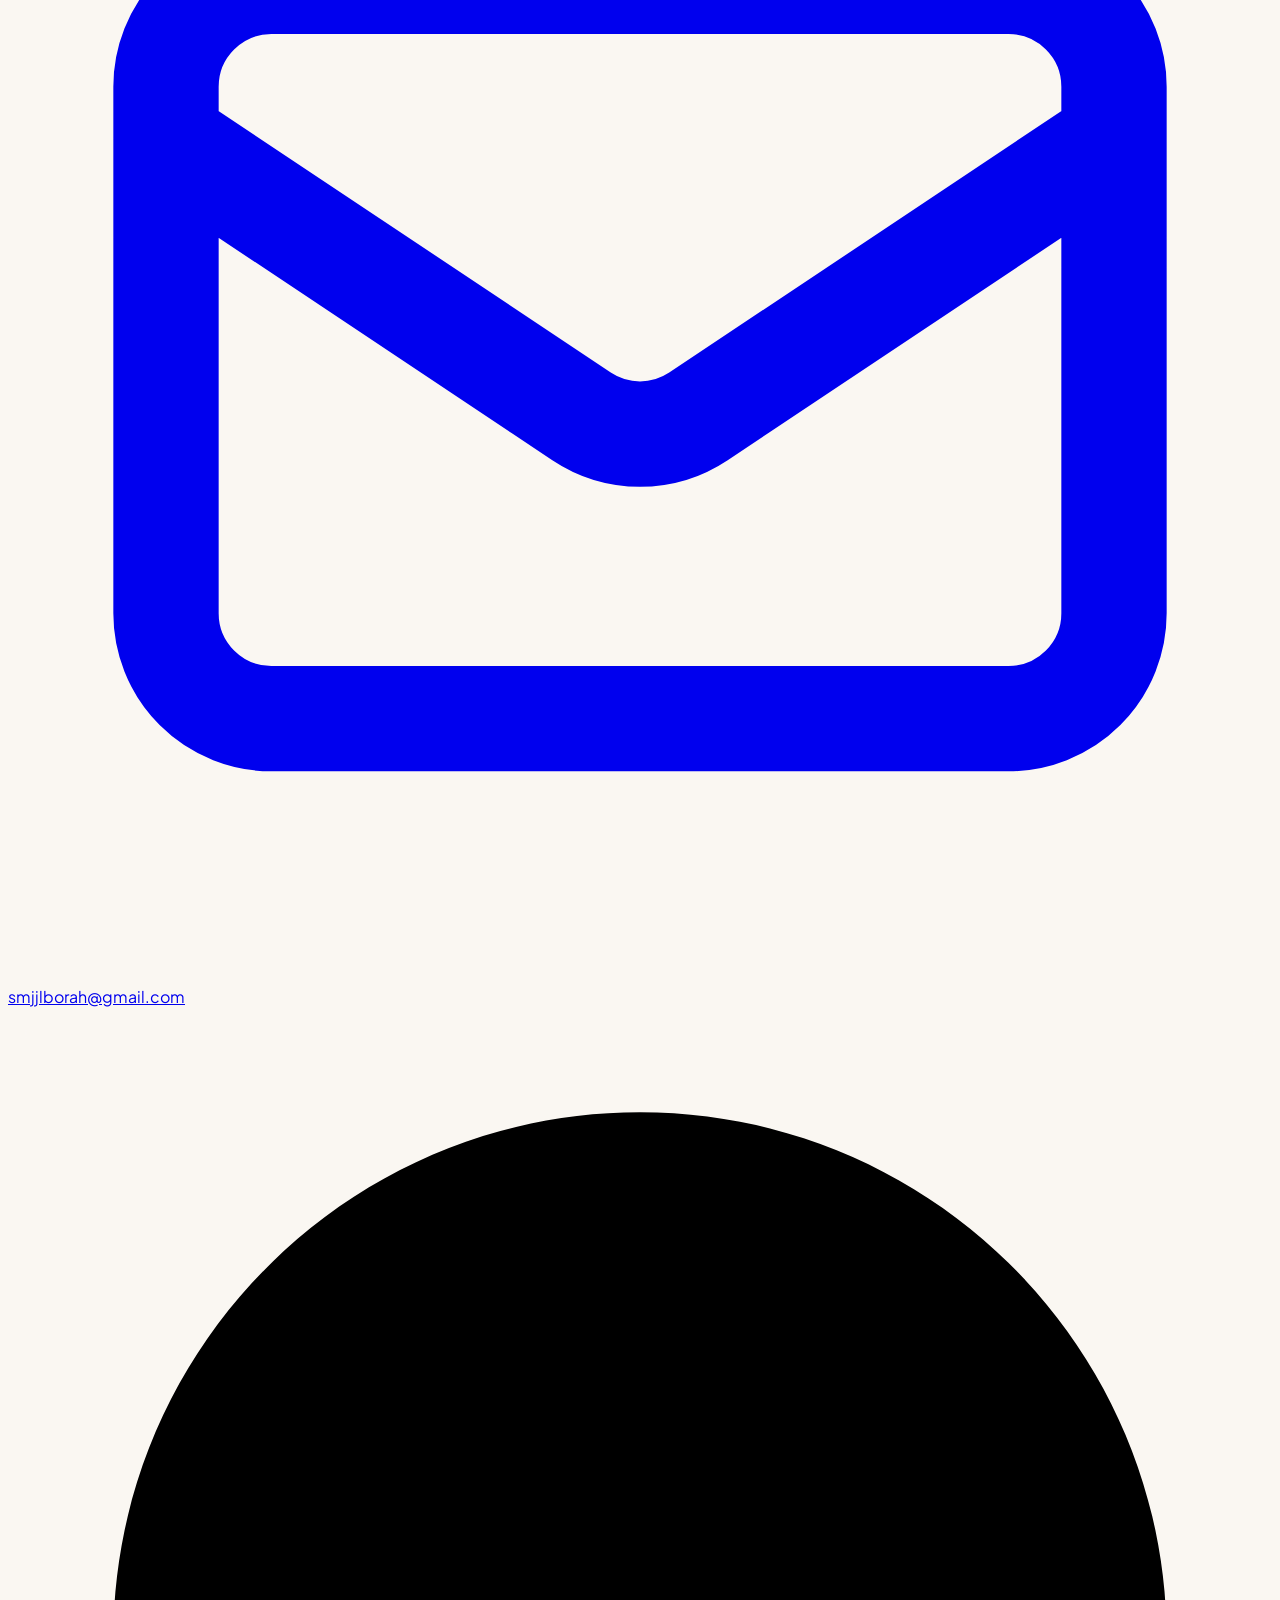
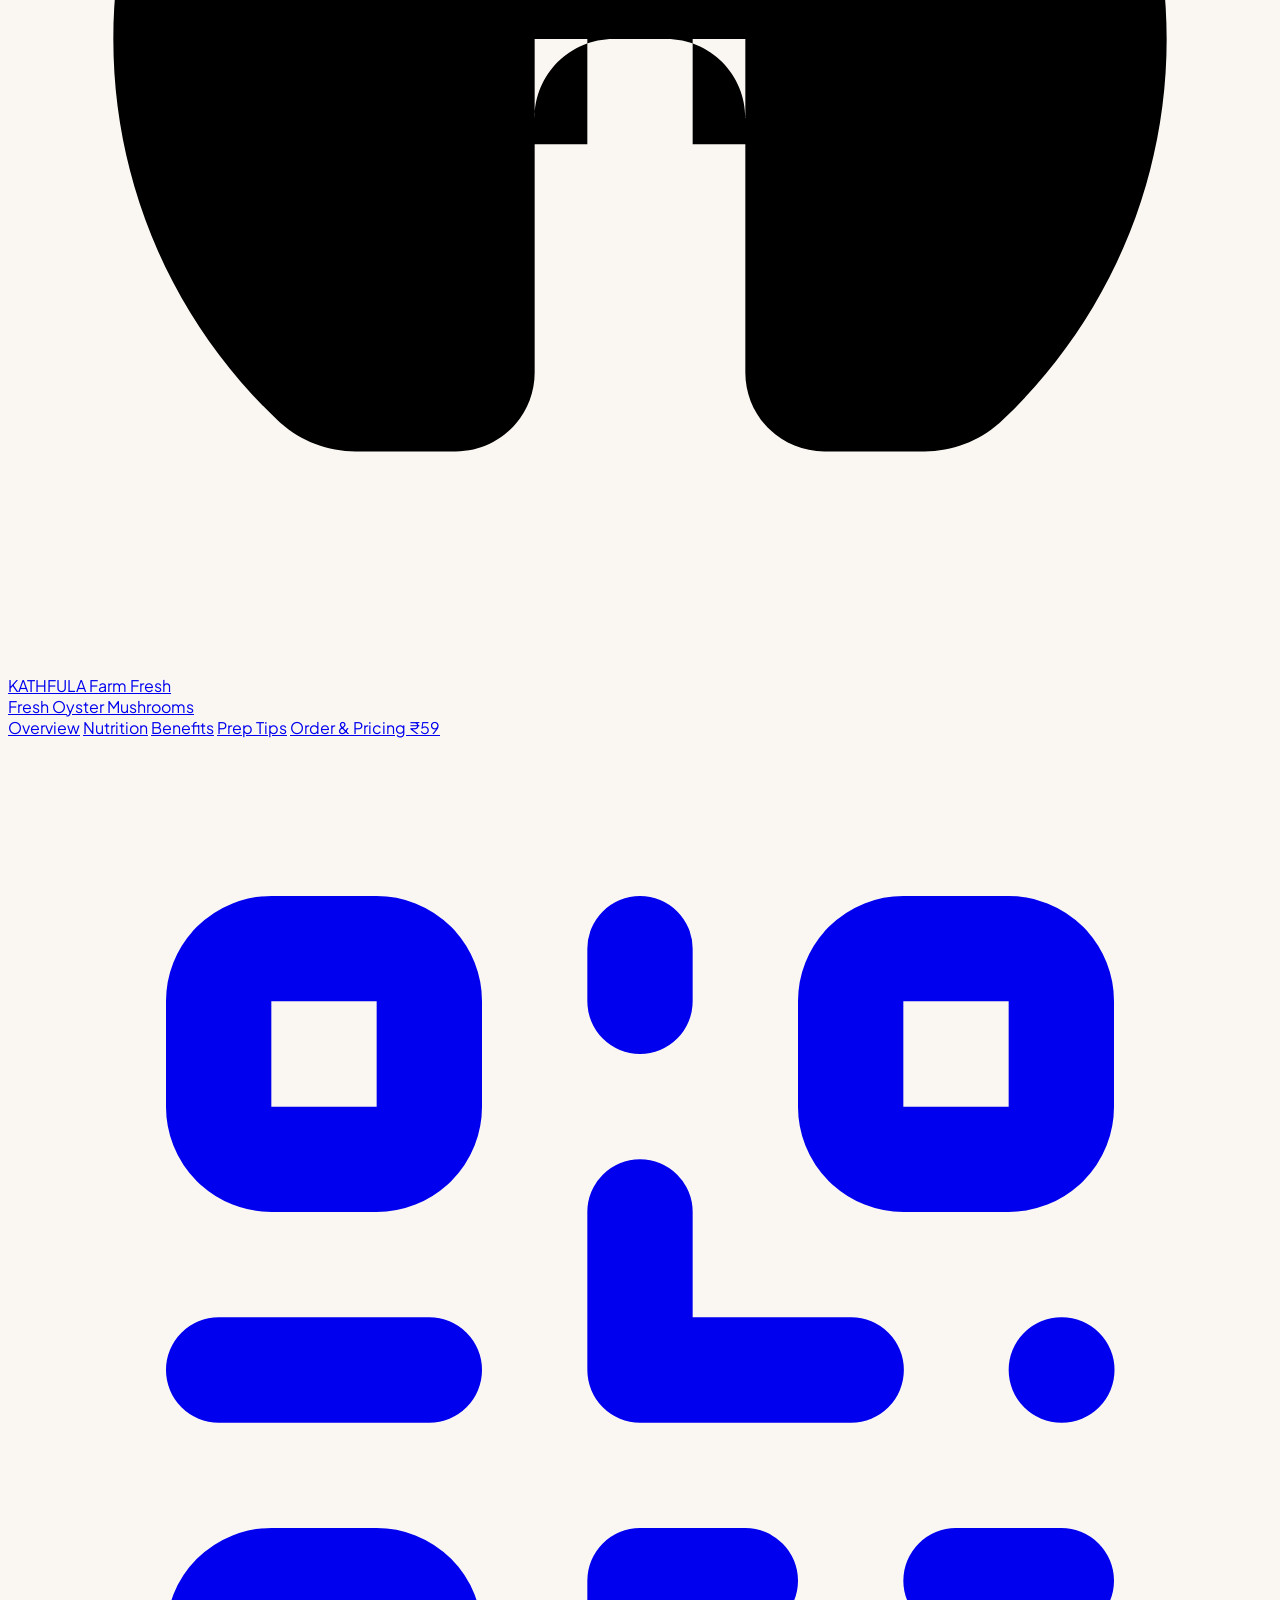
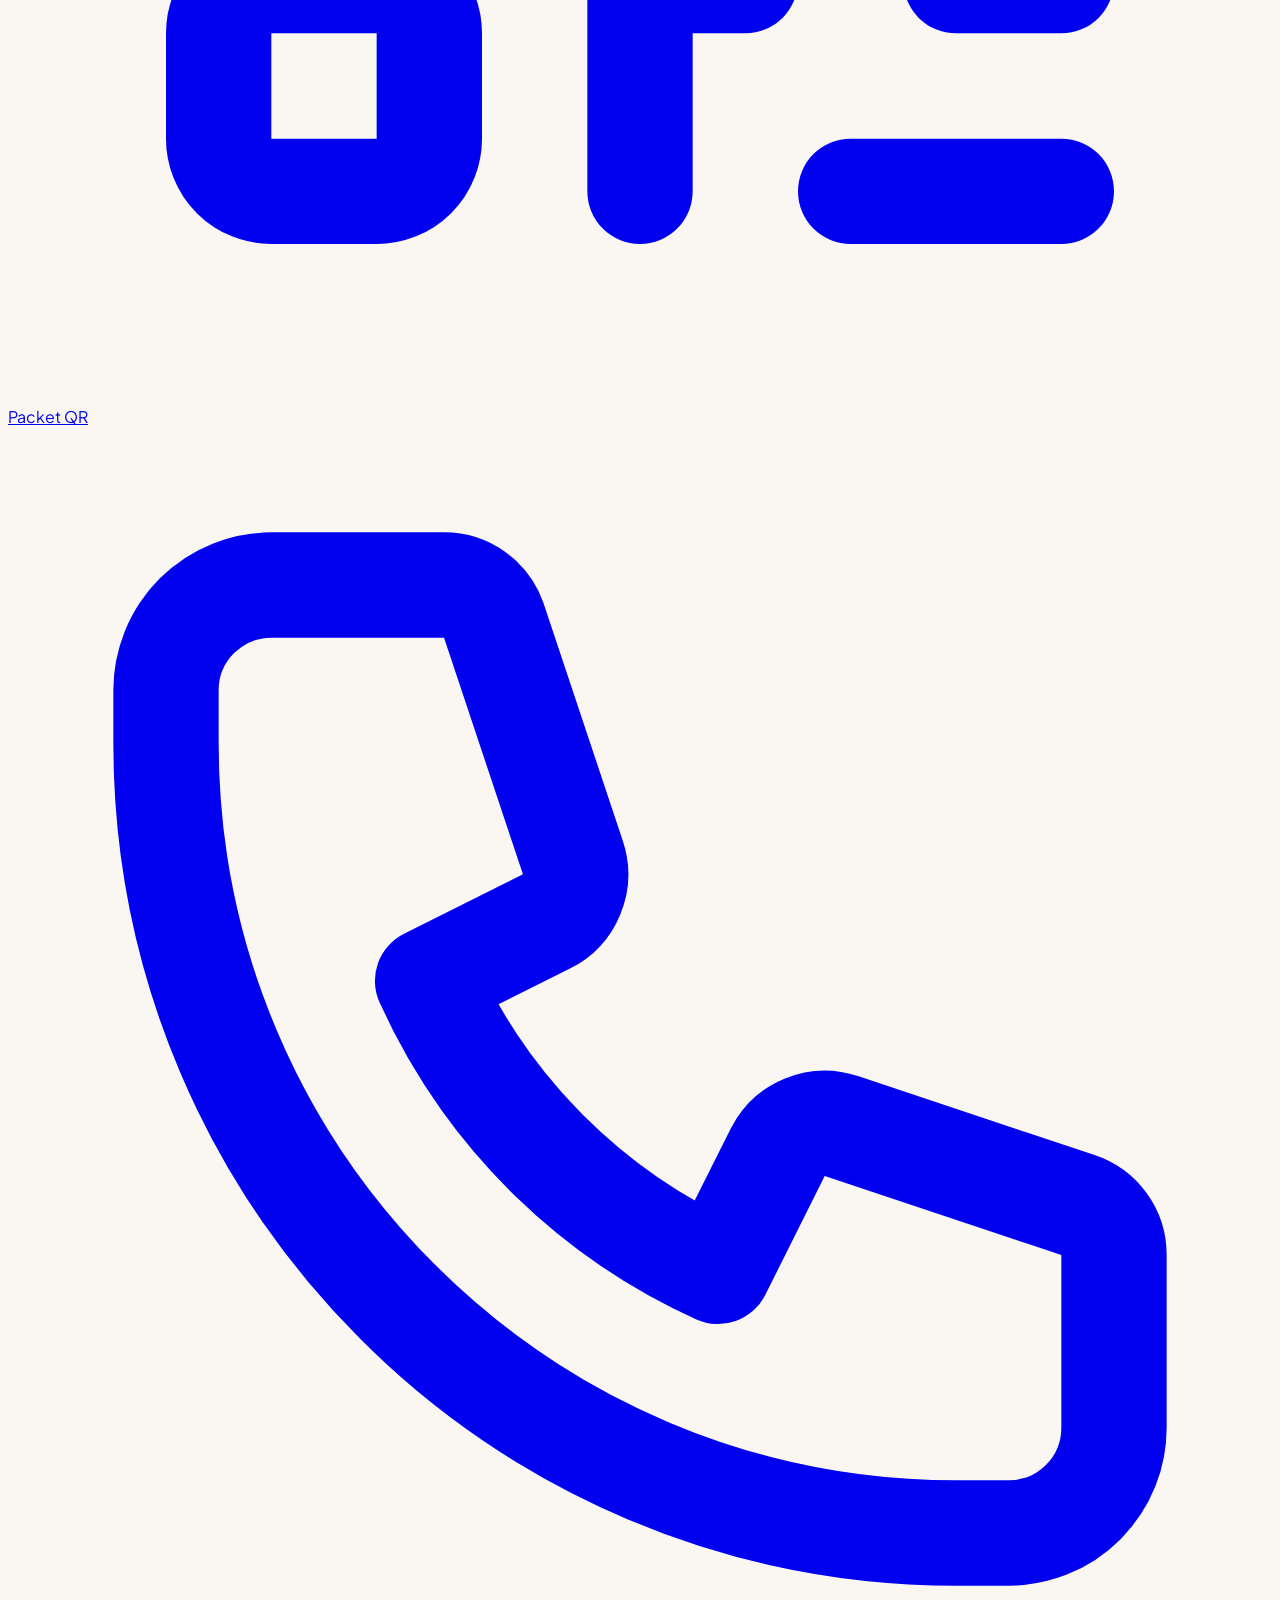
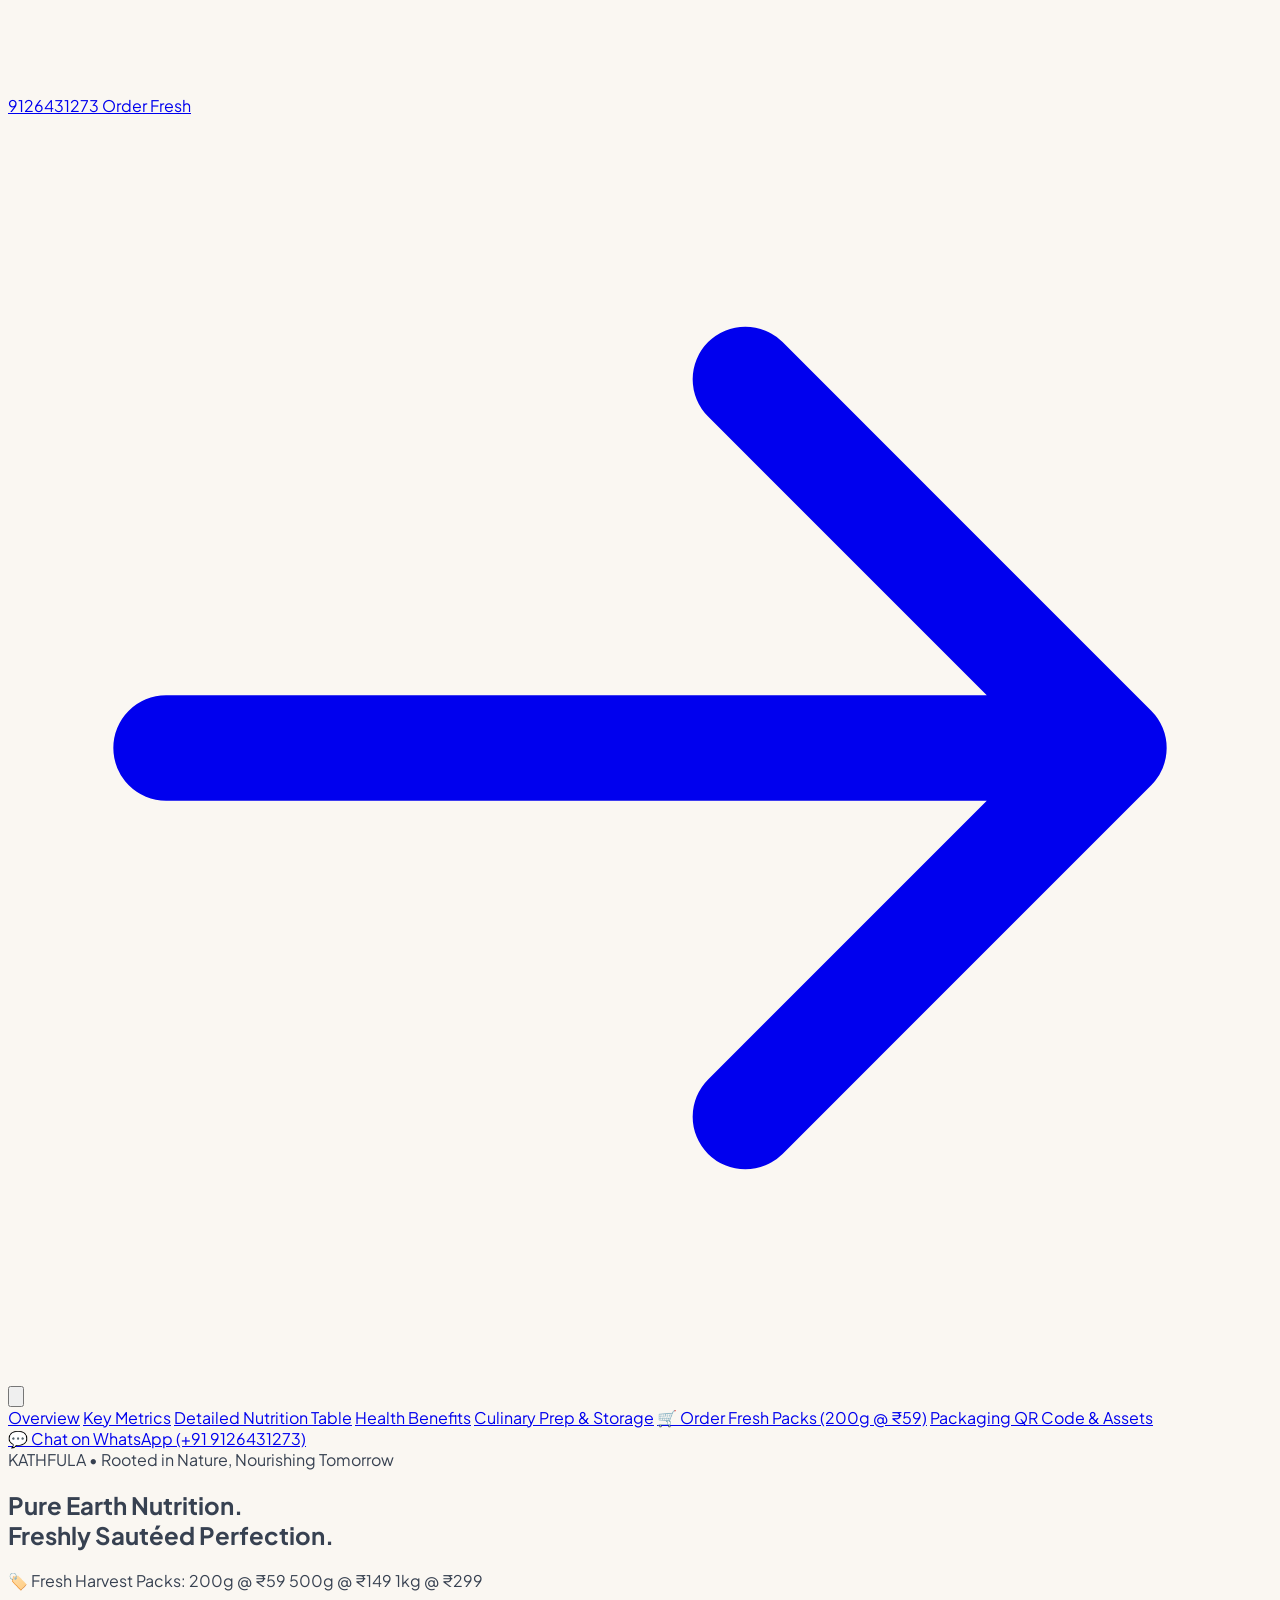
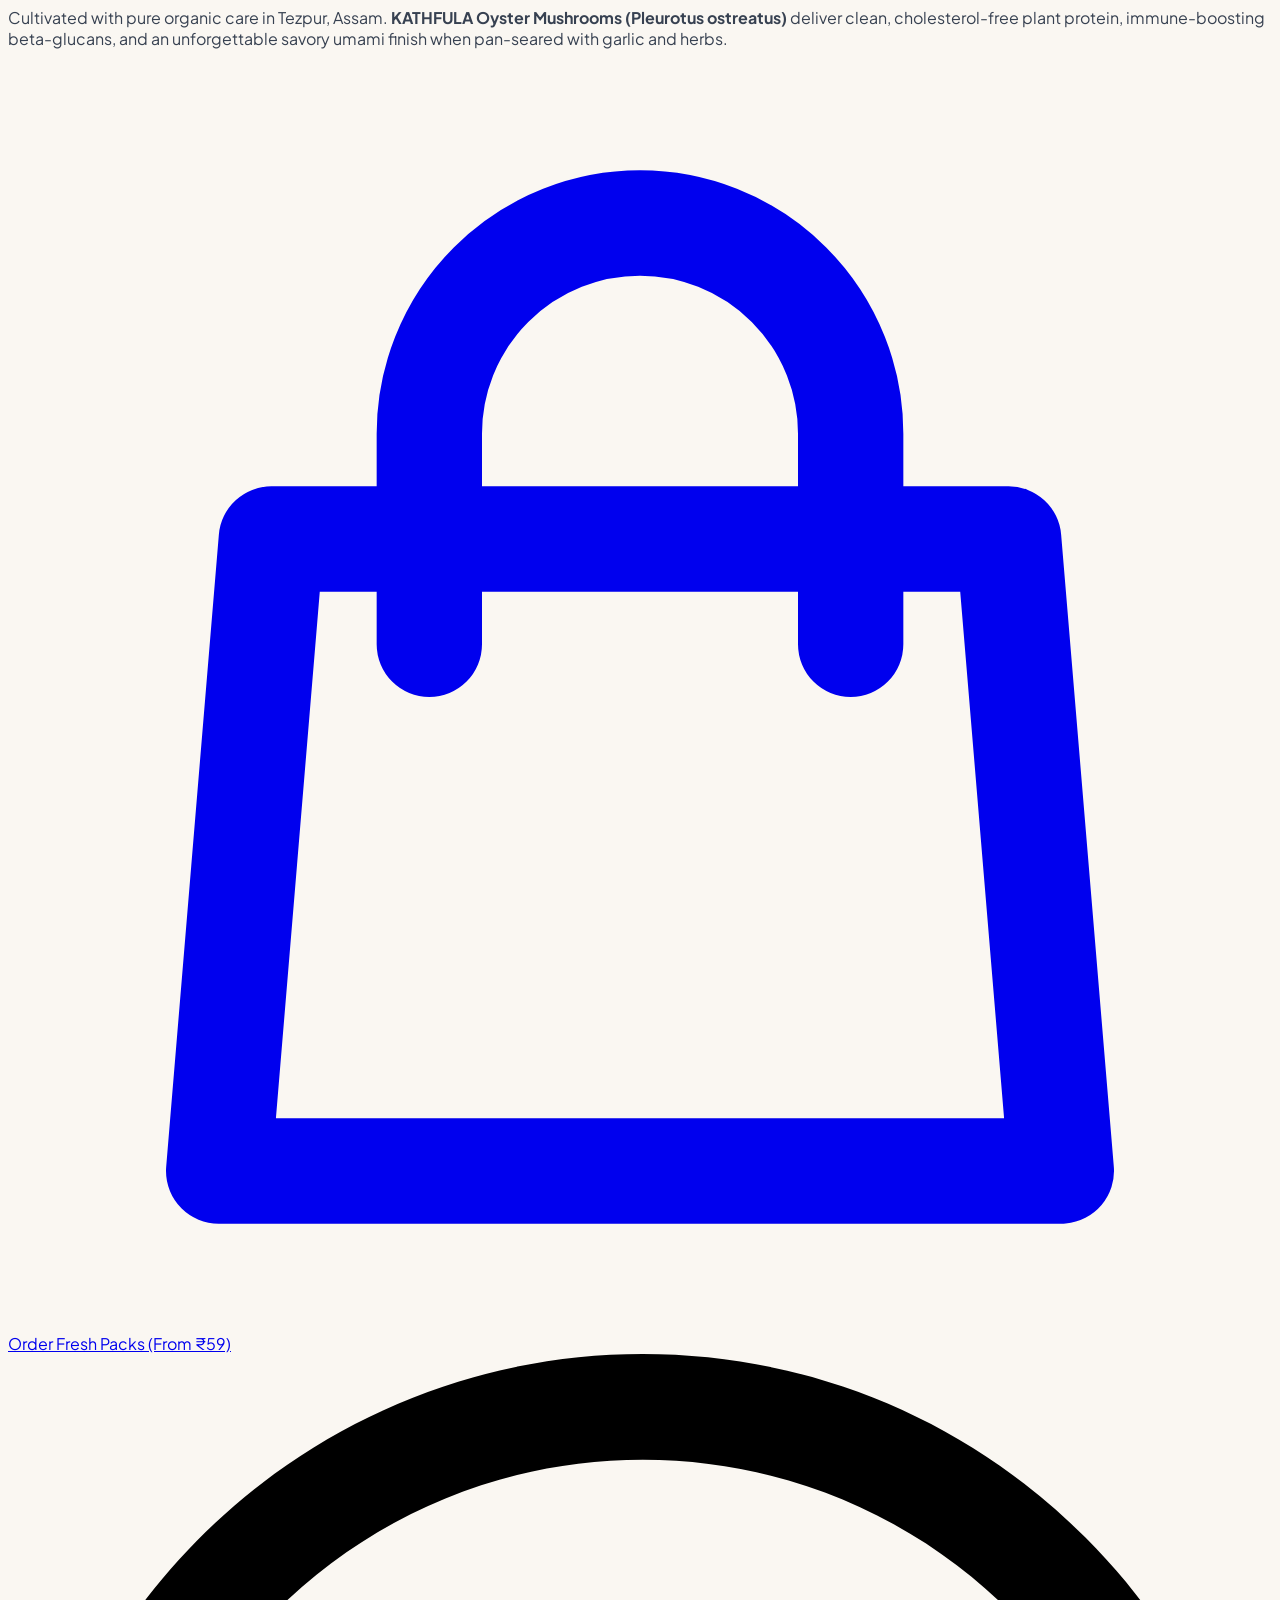
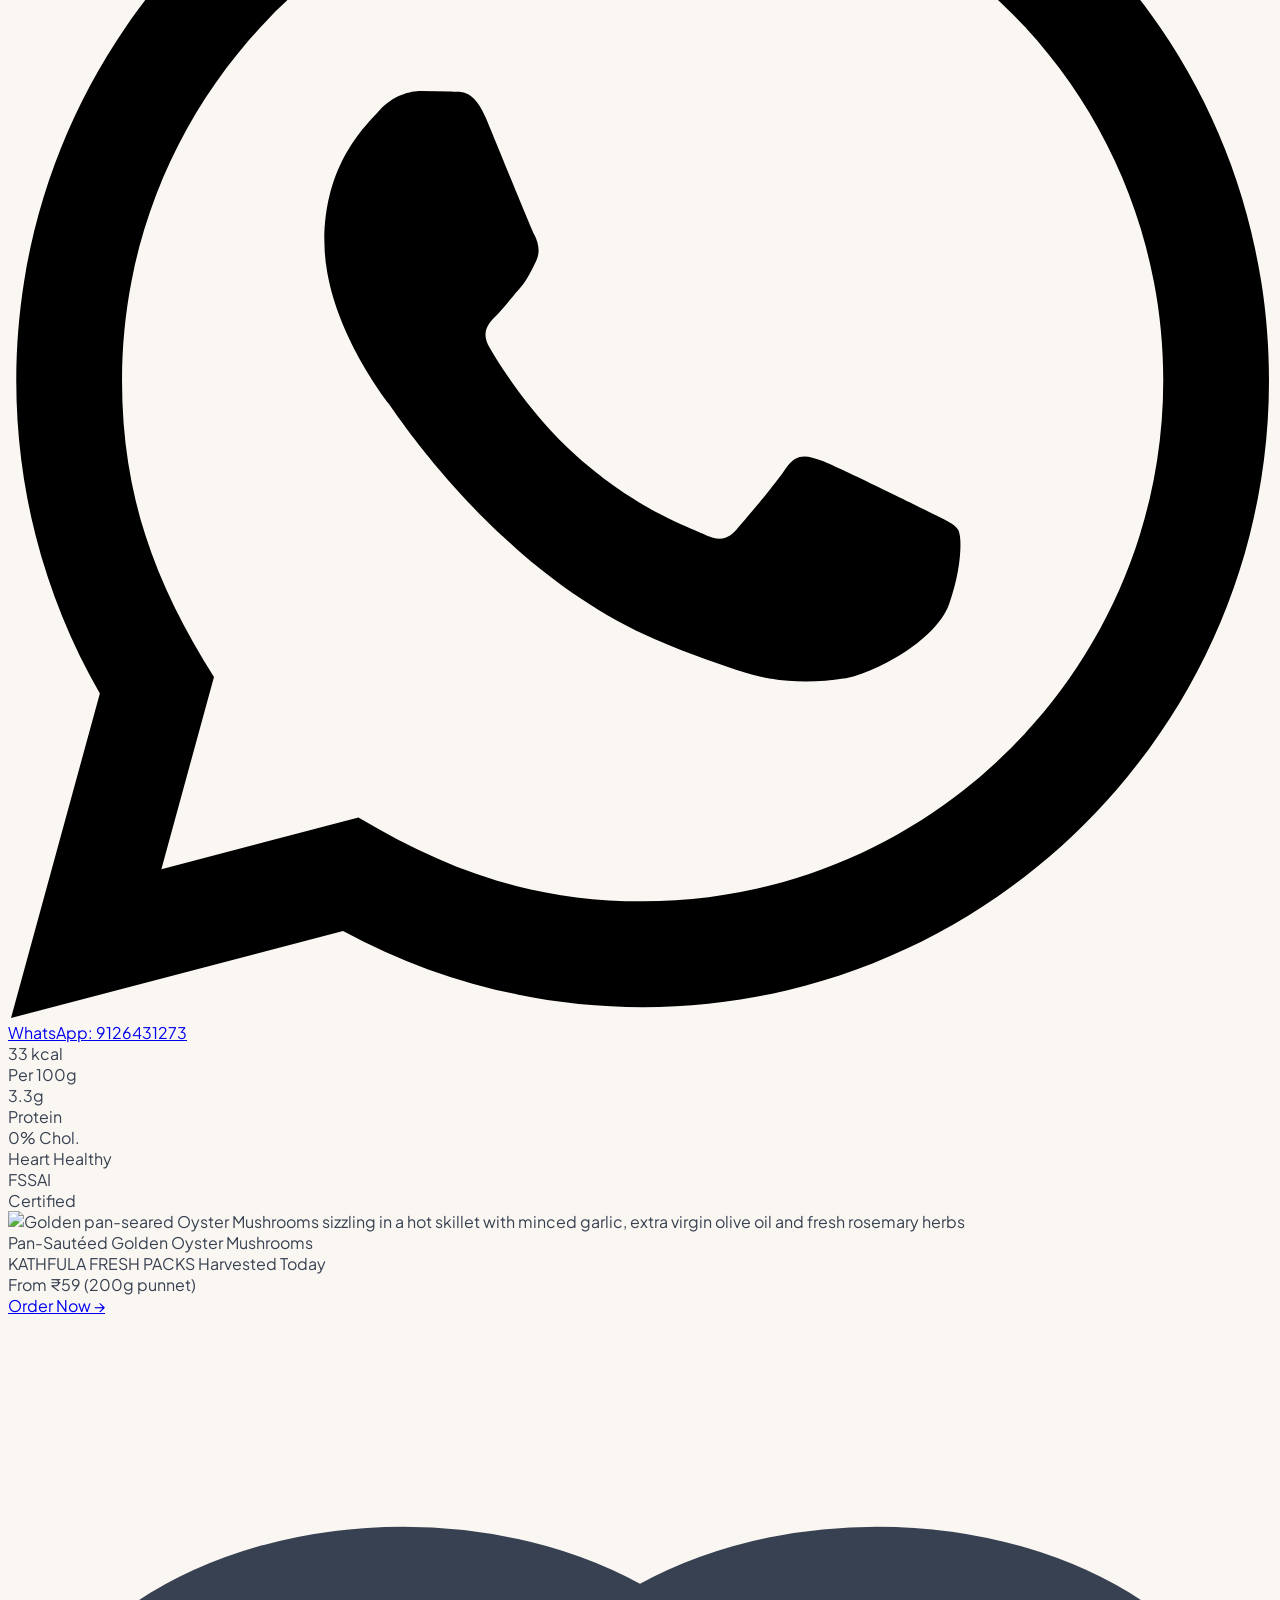
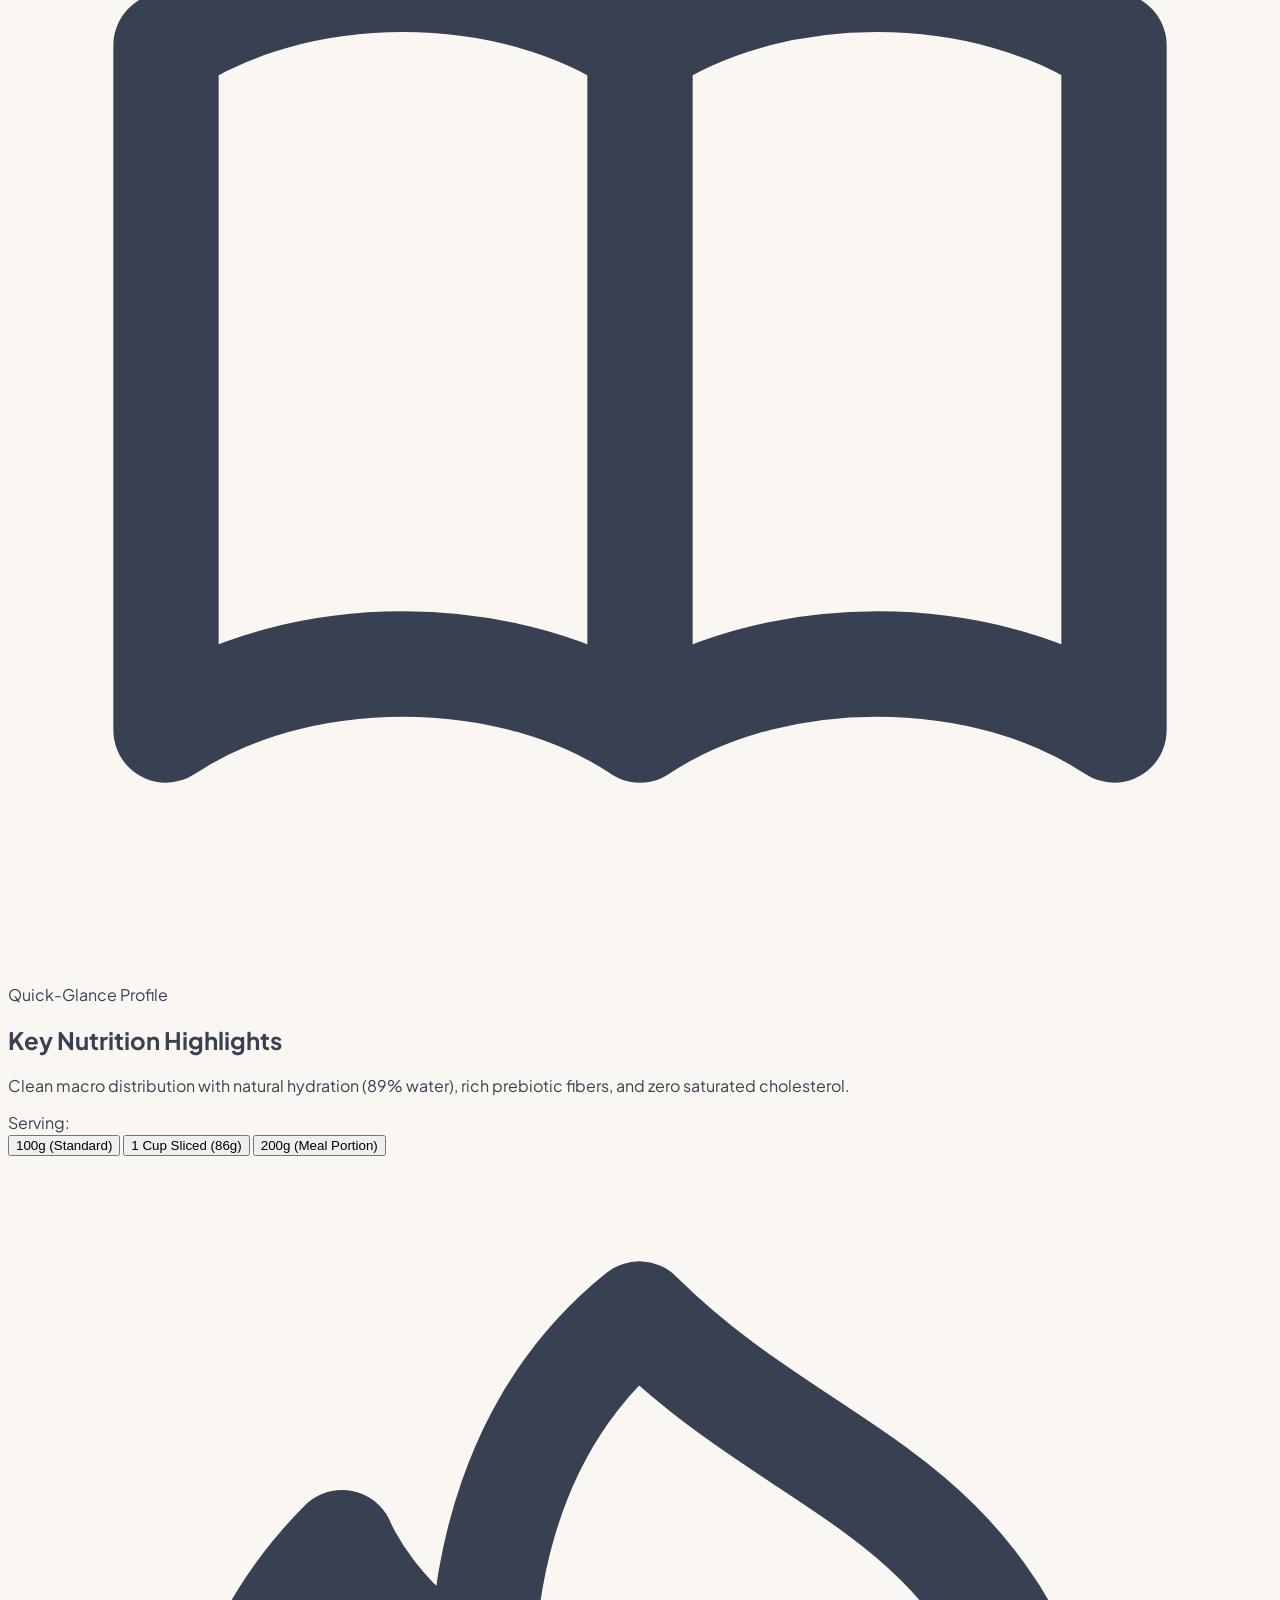
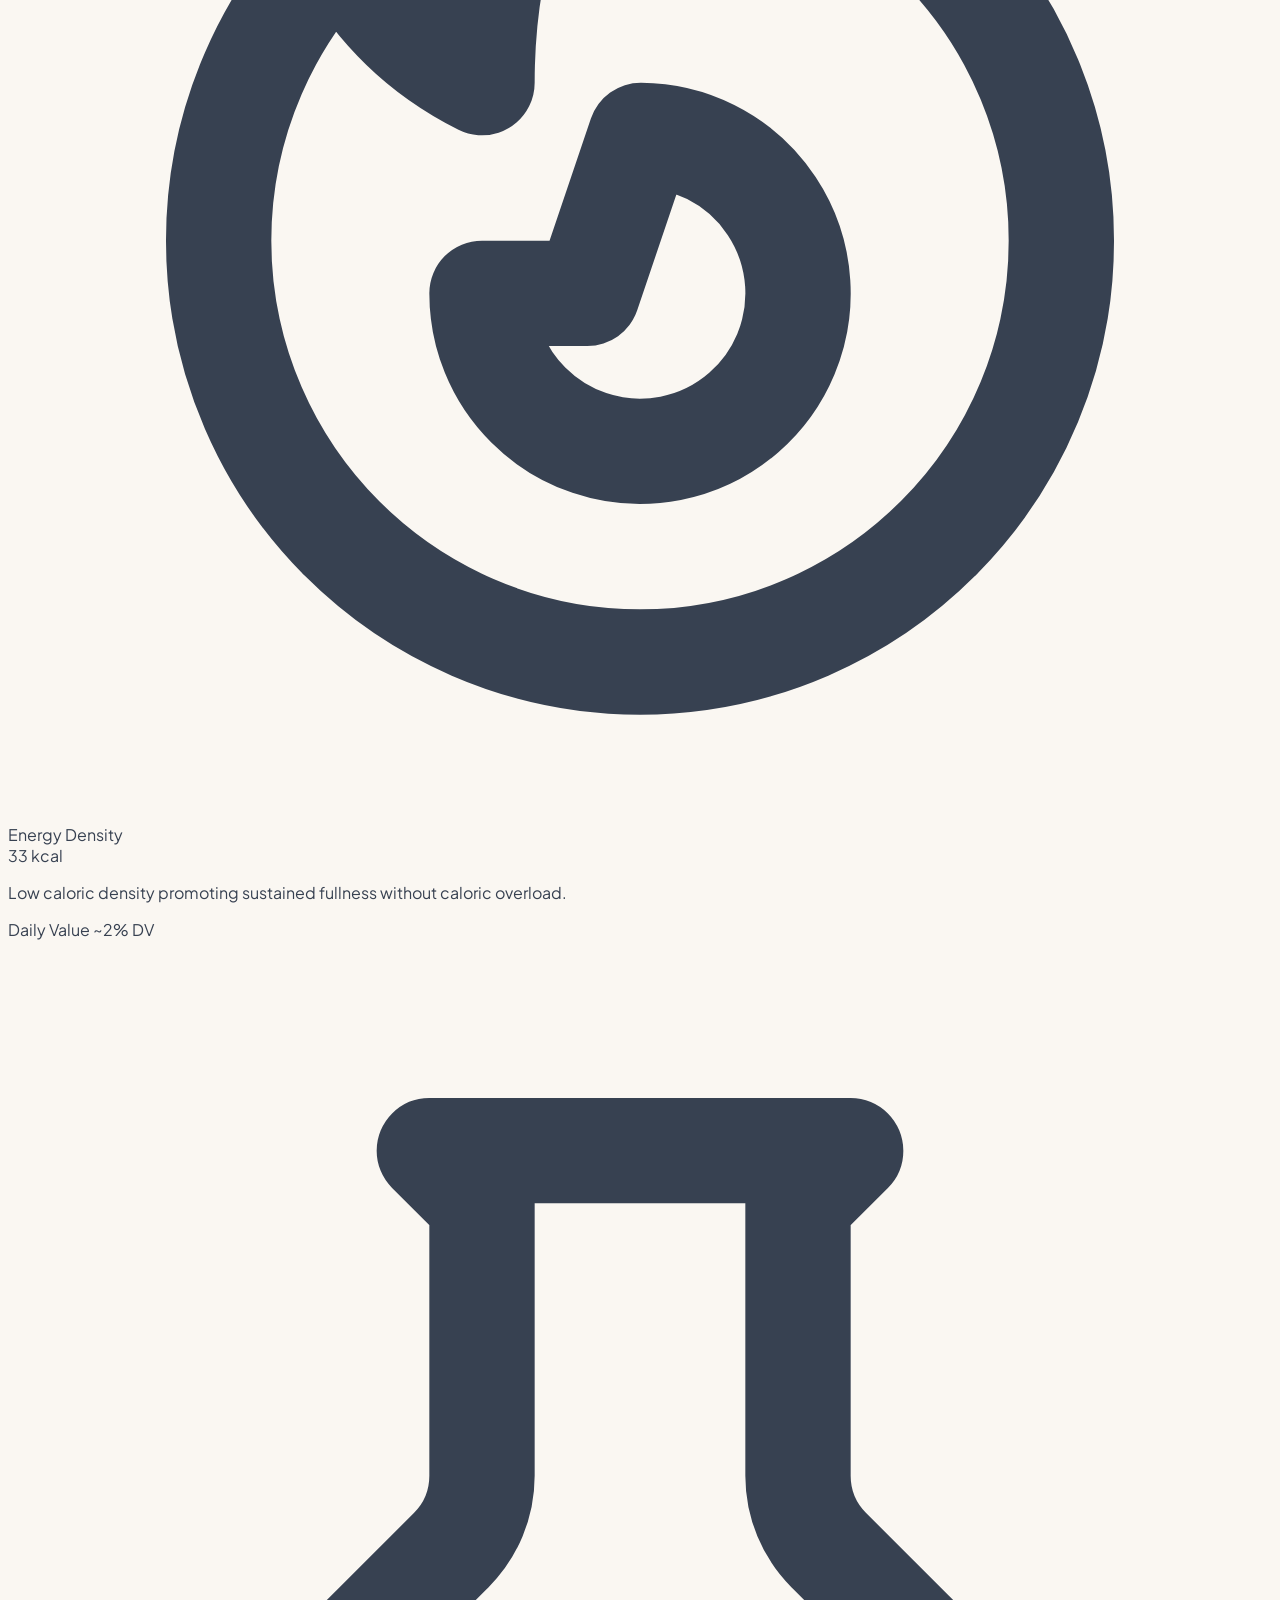
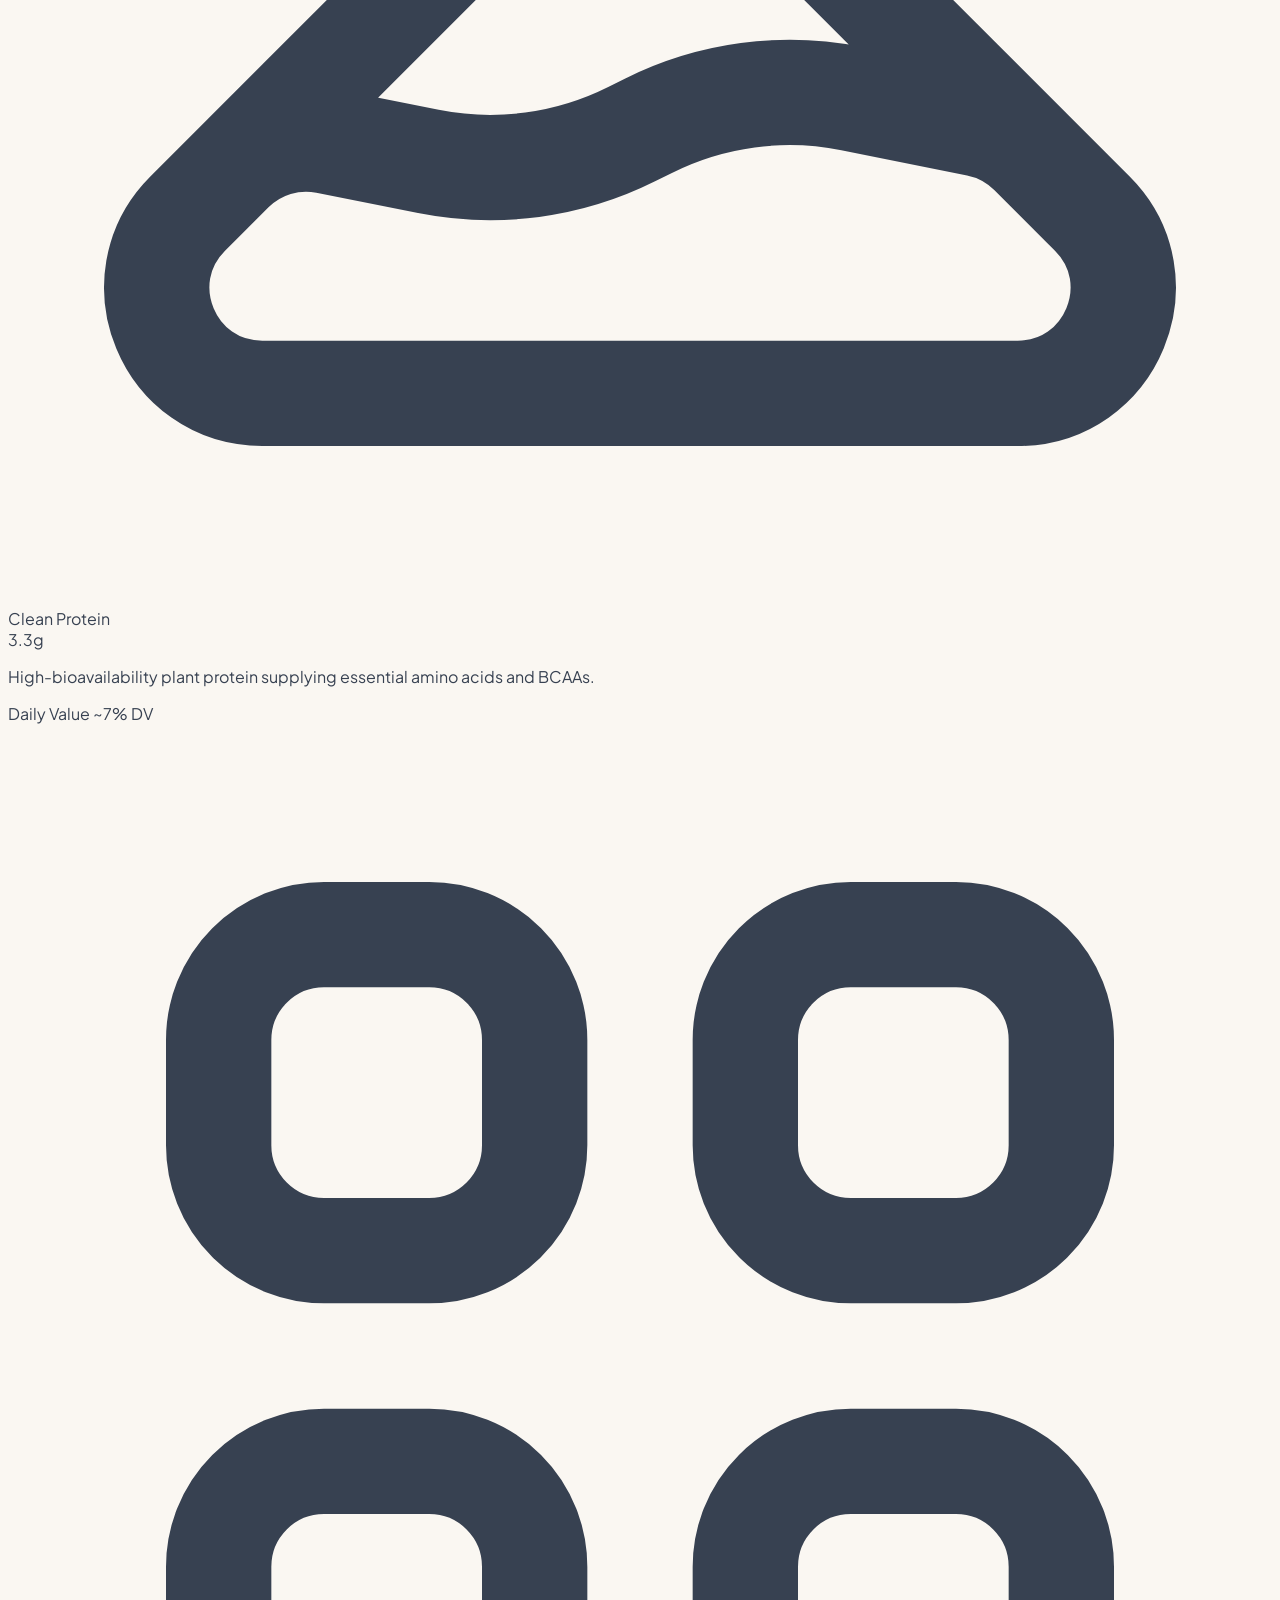
==== commit f6482251: "fix: resolve pack selector and quantity stepper stickiness with robust global handlers" ====
--- a/index.html
+++ b/index.html
@@ -821,7 +821,14 @@
           <div class="grid grid-cols-1 sm:grid-cols-2 gap-3.5">
             
             <!-- Pack 1: 200g Punnet (₹59) -->
-            <div class="pack-card selected p-4 rounded-2xl border-2 border-forest-800 bg-emerald-50/70 cursor-pointer transition-all card-hover relative" data-pack="200g">
+            <div 
+              id="pack-card-200g" 
+              class="pack-card selected p-4 rounded-2xl border-2 border-forest-800 bg-emerald-50/80 cursor-pointer transition-all card-hover relative ring-2 ring-forest-800/20" 
+              data-pack="200g"
+              onclick="selectPack('200g')"
+              role="button"
+              tabindex="0"
+            >
               <span class="absolute top-3 right-3 text-[10px] font-bold uppercase tracking-wider bg-forest-800 text-white px-2 py-0.5 rounded-full">
                 Most Popular
               </span>
@@ -836,7 +843,14 @@
             </div>
 
             <!-- Pack 2: 500g Fresh Pack (₹149) -->
-            <div class="pack-card p-4 rounded-2xl border-2 border-cream-300 bg-white cursor-pointer transition-all card-hover relative" data-pack="500g">
+            <div 
+              id="pack-card-500g" 
+              class="pack-card p-4 rounded-2xl border-2 border-cream-300 bg-white cursor-pointer transition-all card-hover relative" 
+              data-pack="500g"
+              onclick="selectPack('500g')"
+              role="button"
+              tabindex="0"
+            >
               <span class="absolute top-3 right-3 text-[10px] font-bold uppercase tracking-wider bg-emerald-100 text-forest-800 px-2 py-0.5 rounded-full">
                 Best Value
               </span>
@@ -851,7 +865,14 @@
             </div>
 
             <!-- Pack 3: 1kg Culinary Crate (₹299) -->
-            <div class="pack-card p-4 rounded-2xl border-2 border-cream-300 bg-white cursor-pointer transition-all card-hover relative" data-pack="1kg">
+            <div 
+              id="pack-card-1kg" 
+              class="pack-card p-4 rounded-2xl border-2 border-cream-300 bg-white cursor-pointer transition-all card-hover relative" 
+              data-pack="1kg"
+              onclick="selectPack('1kg')"
+              role="button"
+              tabindex="0"
+            >
               <span class="absolute top-3 right-3 text-[10px] font-bold uppercase tracking-wider bg-amber-100 text-amber-800 px-2 py-0.5 rounded-full">
                 Chef Choice
               </span>
@@ -866,7 +887,14 @@
             </div>
 
             <!-- Pack 4: Bulk B2B Wholesale (RED & LOCKED - 50% ADVANCE) -->
-            <div class="pack-card p-4 rounded-2xl border-2 border-rose-400 bg-rose-50/70 text-rose-950 cursor-pointer transition-all card-hover relative" data-pack="bulk">
+            <div 
+              id="pack-card-bulk" 
+              class="pack-card pack-bulk p-4 rounded-2xl border-2 border-rose-400 bg-rose-50/70 text-rose-950 cursor-pointer transition-all card-hover relative" 
+              data-pack="bulk"
+              onclick="selectPack('bulk')"
+              role="button"
+              tabindex="0"
+            >
               <span class="absolute top-3 right-3 text-[10px] font-bold uppercase tracking-wider bg-rose-700 text-white px-2.5 py-0.5 rounded-full shadow-sm flex items-center gap-1">
                 <svg class="w-3 h-3" fill="none" stroke="currentColor" viewBox="0 0 24 24"><path stroke-linecap="round" stroke-linejoin="round" stroke-width="2" d="M12 15v2m-6 4h12a2 2 0 002-2v-6a2 2 0 00-2-2H6a2 2 0 00-2 2v6a2 2 0 002 2zm10-10V7a4 4 0 00-8 0v4h8z"/></svg>
                 <span>Purely Pre-Order</span>
@@ -892,11 +920,23 @@
             </div>
 
             <div class="flex items-center gap-3 bg-cream-100 p-1.5 rounded-2xl border border-cream-300">
-              <button id="order-qty-minus" class="w-9 h-9 rounded-xl bg-white text-forest-900 font-bold hover:bg-cream-200 transition-colors shadow-sm flex items-center justify-center text-base" aria-label="Decrease quantity">
+              <button 
+                type="button" 
+                id="order-qty-minus" 
+                onclick="changeQuantity(-1)" 
+                class="w-10 h-10 rounded-xl bg-white text-forest-900 font-bold hover:bg-cream-200 active:scale-95 transition-all shadow-sm flex items-center justify-center text-lg cursor-pointer select-none" 
+                aria-label="Decrease quantity"
+              >
                 -
               </button>
-              <span id="order-qty-display" class="font-serif text-lg font-bold text-forest-900 min-w-[36px] text-center">2</span>
-              <button id="order-qty-plus" class="w-9 h-9 rounded-xl bg-white text-forest-900 font-bold hover:bg-cream-200 transition-colors shadow-sm flex items-center justify-center text-base" aria-label="Increase quantity">
+              <span id="order-qty-display" class="font-serif text-lg font-bold text-forest-900 min-w-[36px] text-center select-none">2</span>
+              <button 
+                type="button" 
+                id="order-qty-plus" 
+                onclick="changeQuantity(1)" 
+                class="w-10 h-10 rounded-xl bg-white text-forest-900 font-bold hover:bg-cream-200 active:scale-95 transition-all shadow-sm flex items-center justify-center text-lg cursor-pointer select-none" 
+                aria-label="Increase quantity"
+              >
                 +
               </button>
             </div>
@@ -933,6 +973,7 @@
               id="wa-order-btn" 
               href="https://api.whatsapp.com/send?phone=919126431273" 
               target="_blank" 
+              onclick="openWhatsAppOrder(event)"
               class="flex-1 inline-flex items-center justify-center gap-2.5 px-6 py-3.5 rounded-xl bg-emerald-600 hover:bg-emerald-700 text-white font-bold text-xs tracking-wide shadow-md transition-all cursor-pointer"
             >
               <svg class="w-4 h-4 fill-current" viewBox="0 0 24 24">
@@ -1154,6 +1195,6 @@
   </button>
 
   <!-- Application Logic -->
-  <script src="app.js"></script>
+  <script src="app.js?v=2.2"></script>
 </body>
 </html>
--- a/style.css
+++ b/style.css
@@ -90,6 +90,11 @@
   background-color: #F3F8F5;
   box-shadow: 0 0 0 2px #1E3F2D;
 }
+.pack-card.pack-bulk.selected {
+  border-color: #BE123C !important;
+  background-color: #FFF1F2 !important;
+  box-shadow: 0 0 0 2px #BE123C !important;
+}
 
 /* Toast Notification styling */
 #toast-notification {
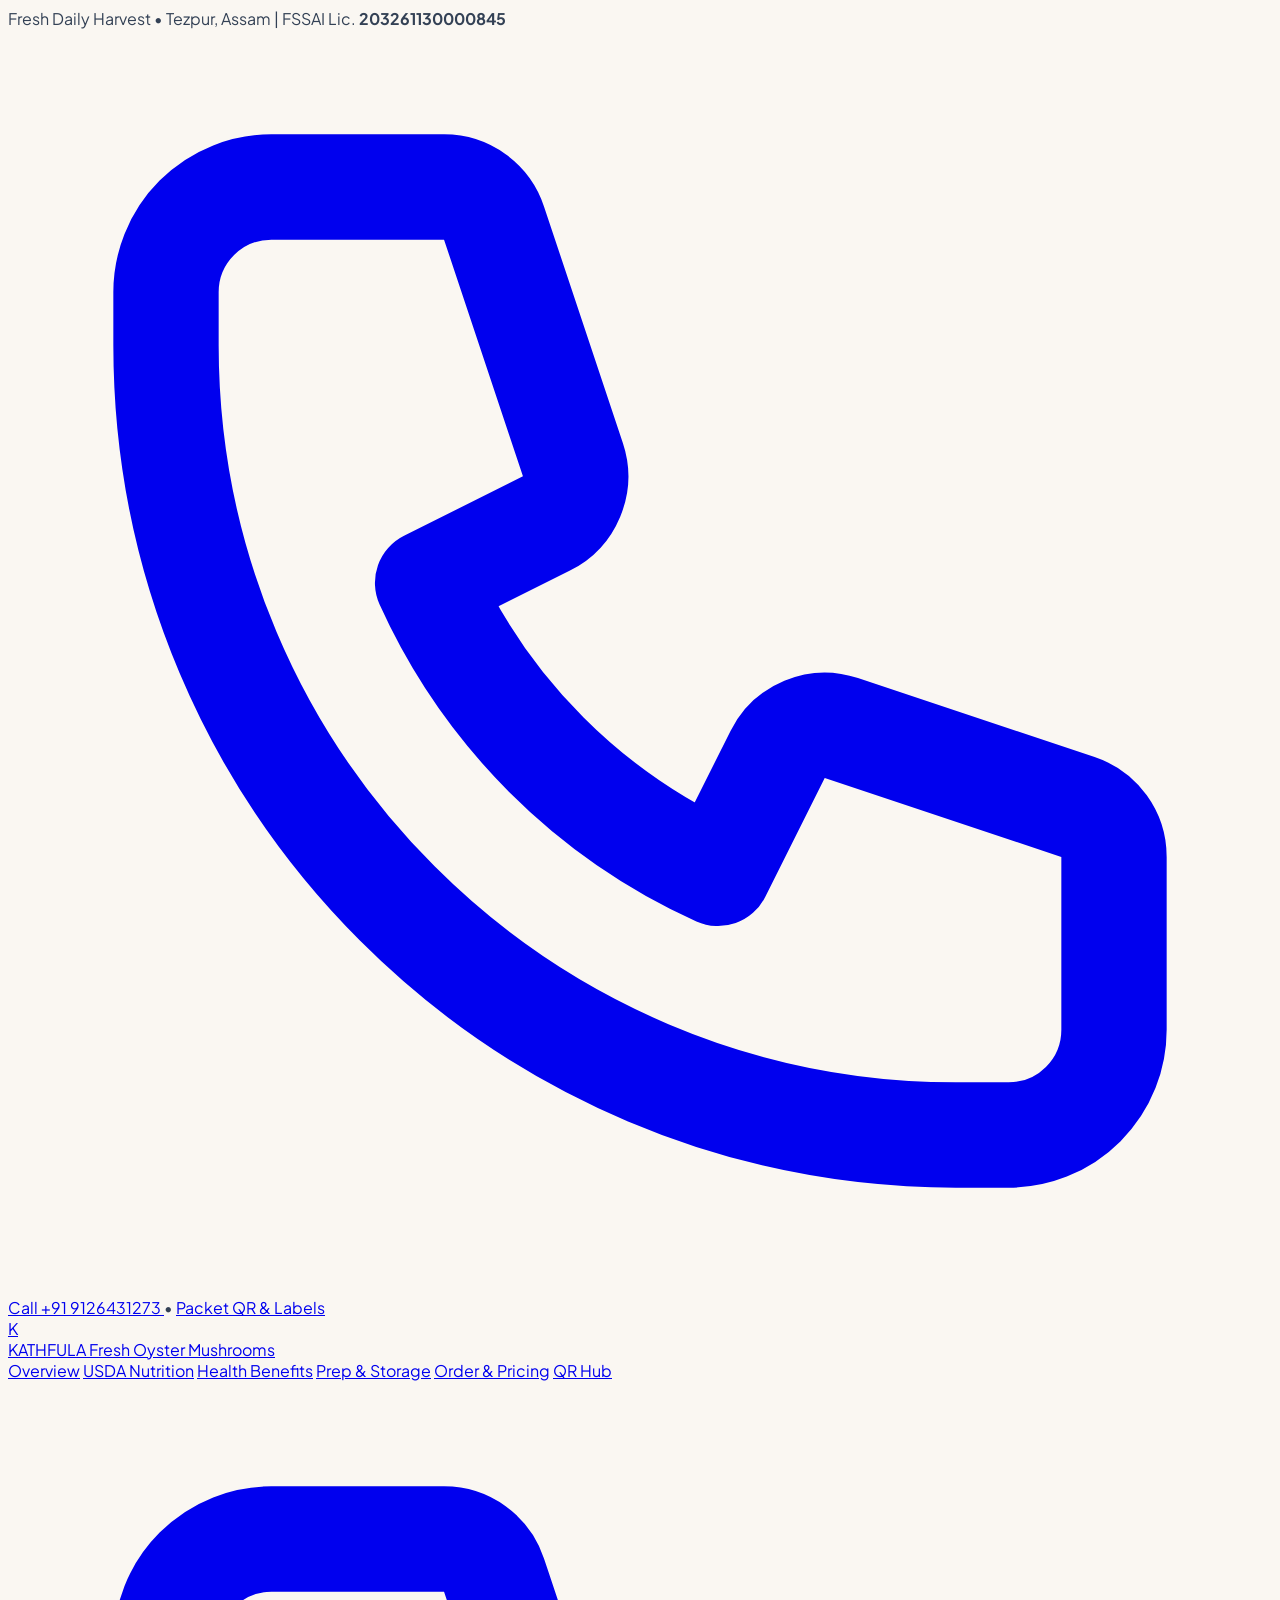
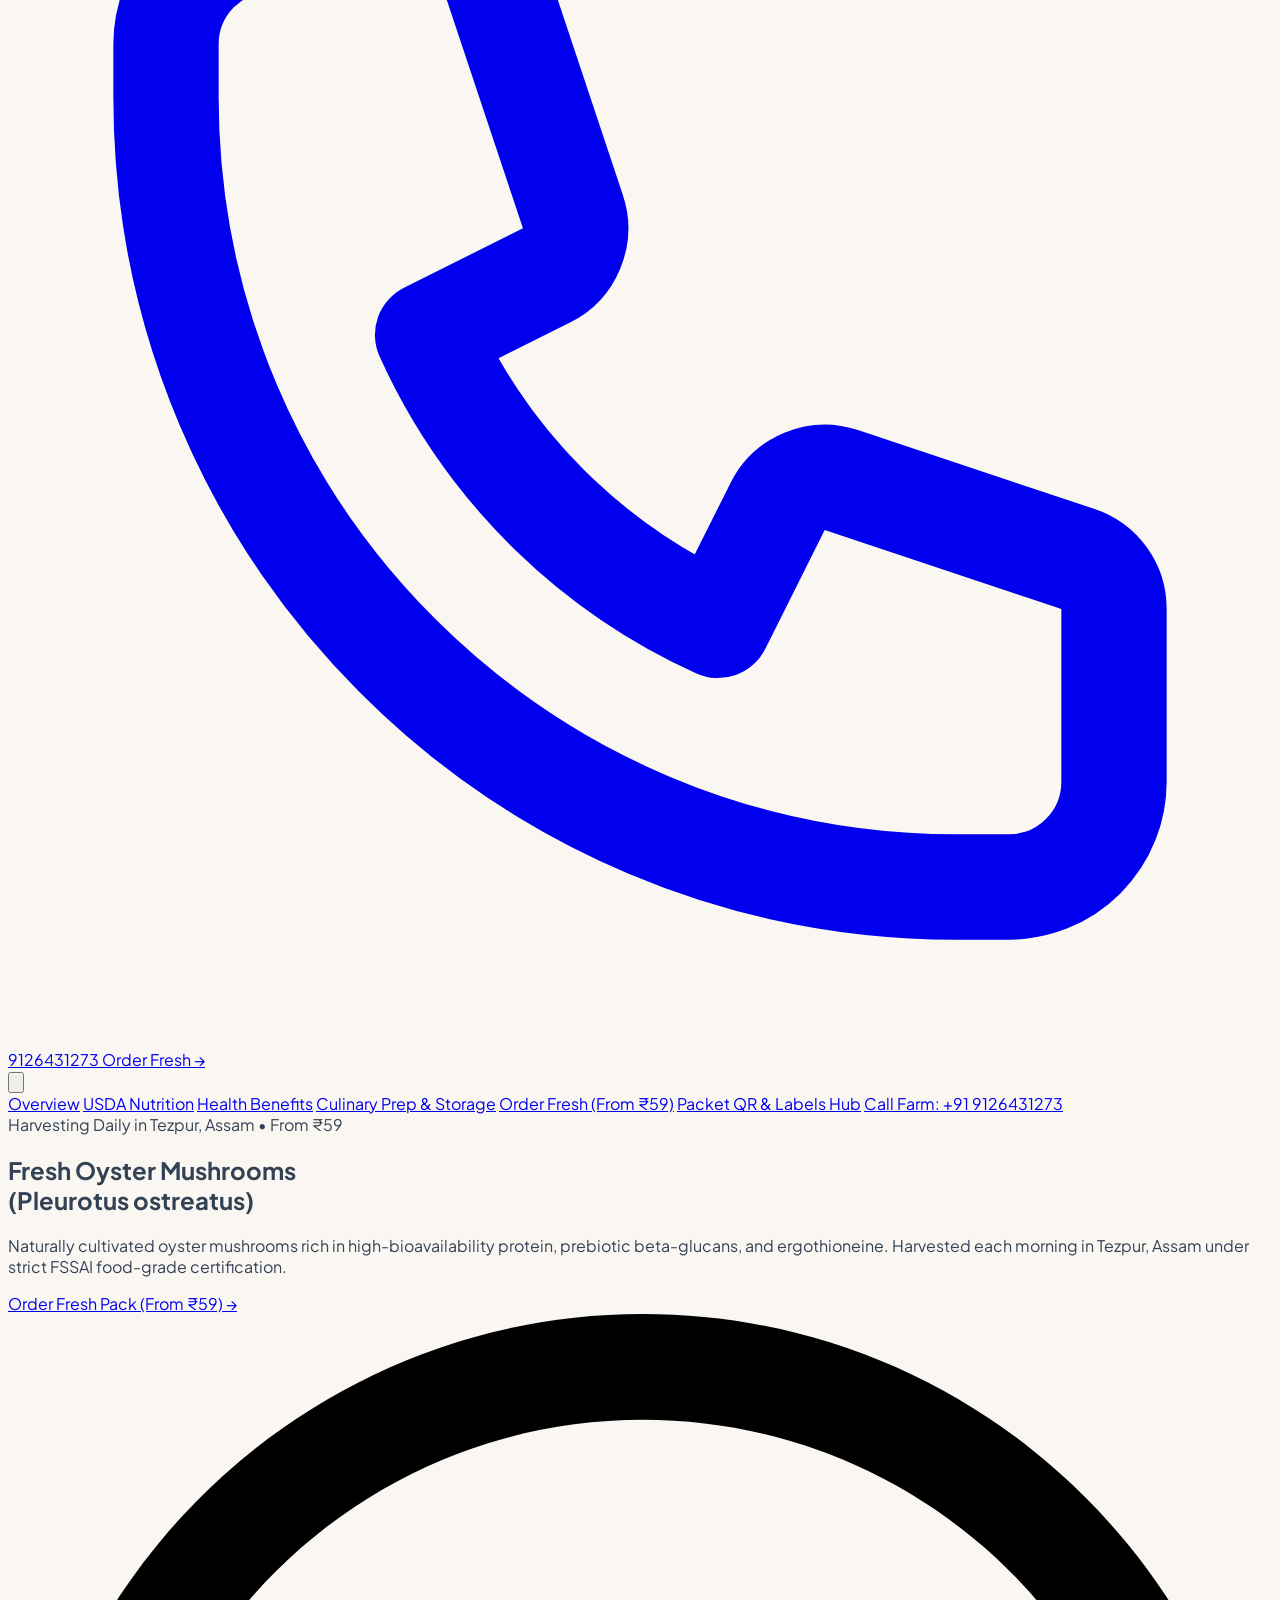
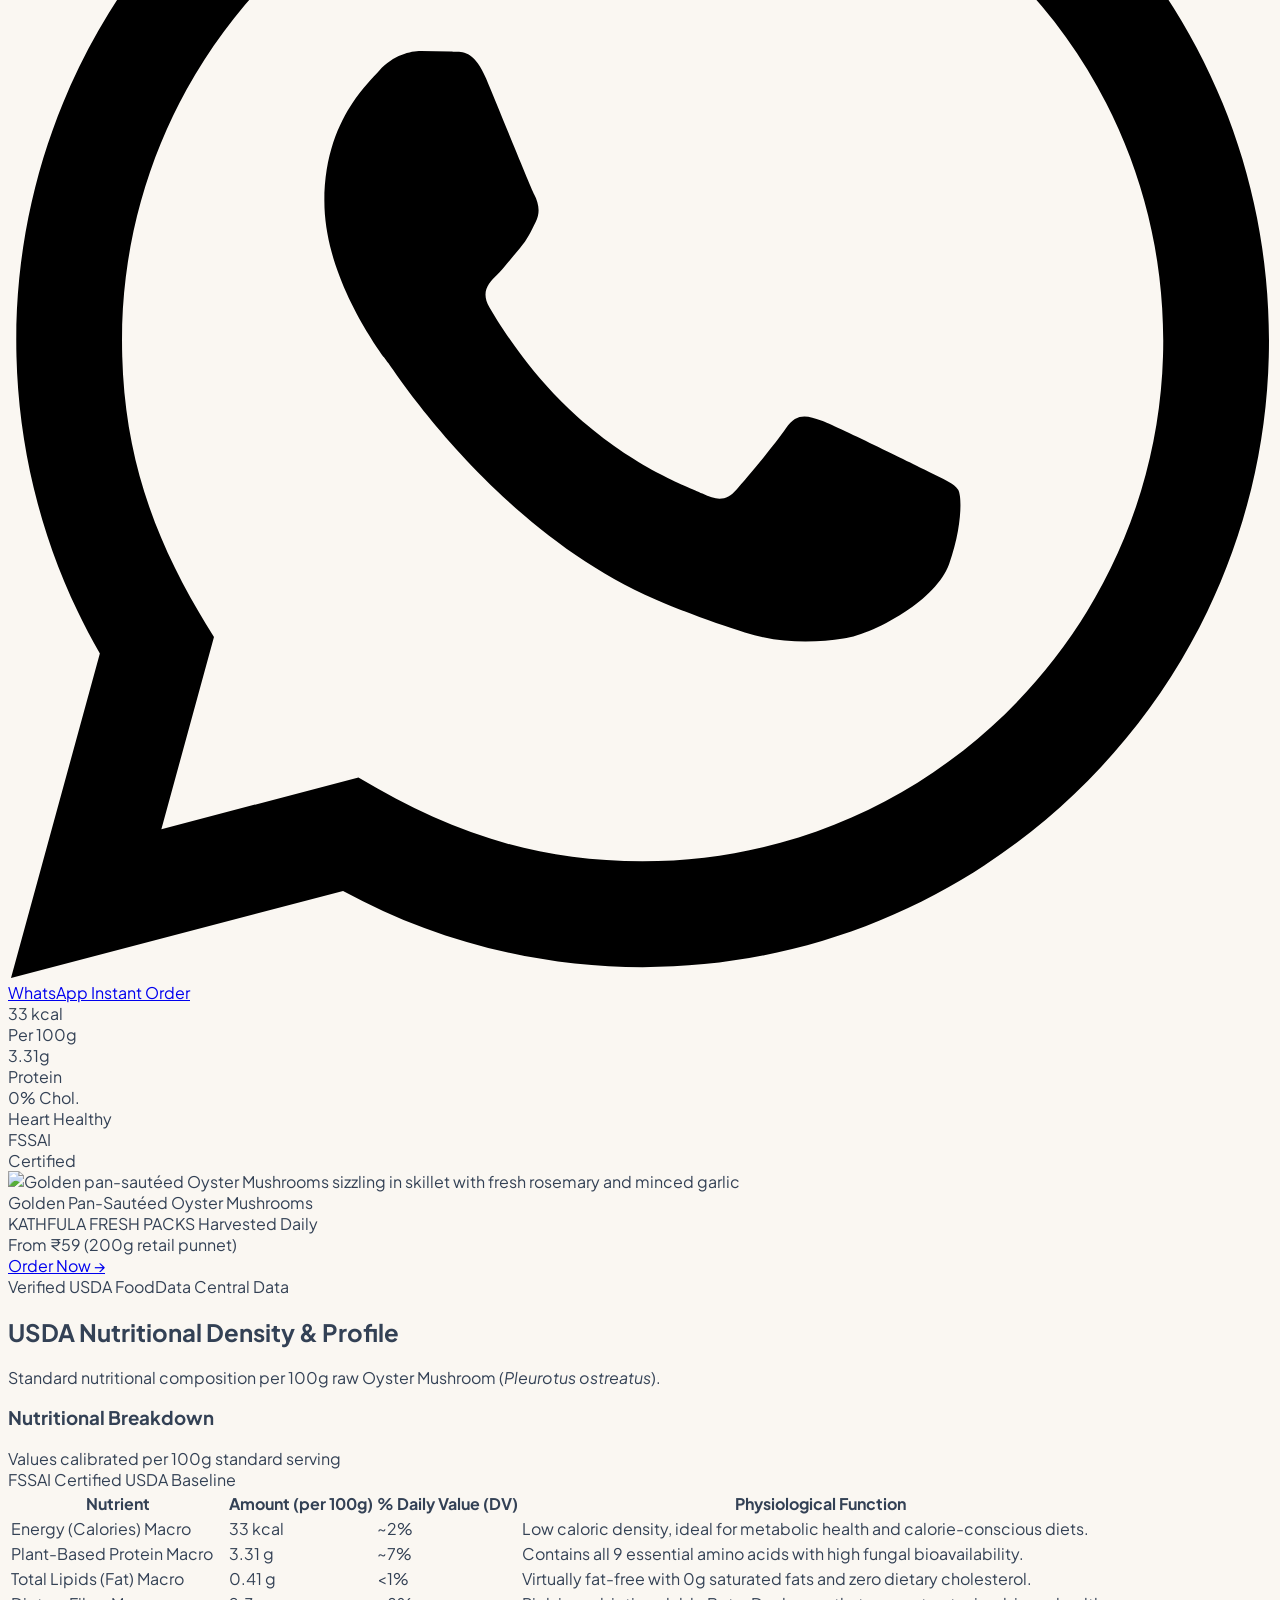
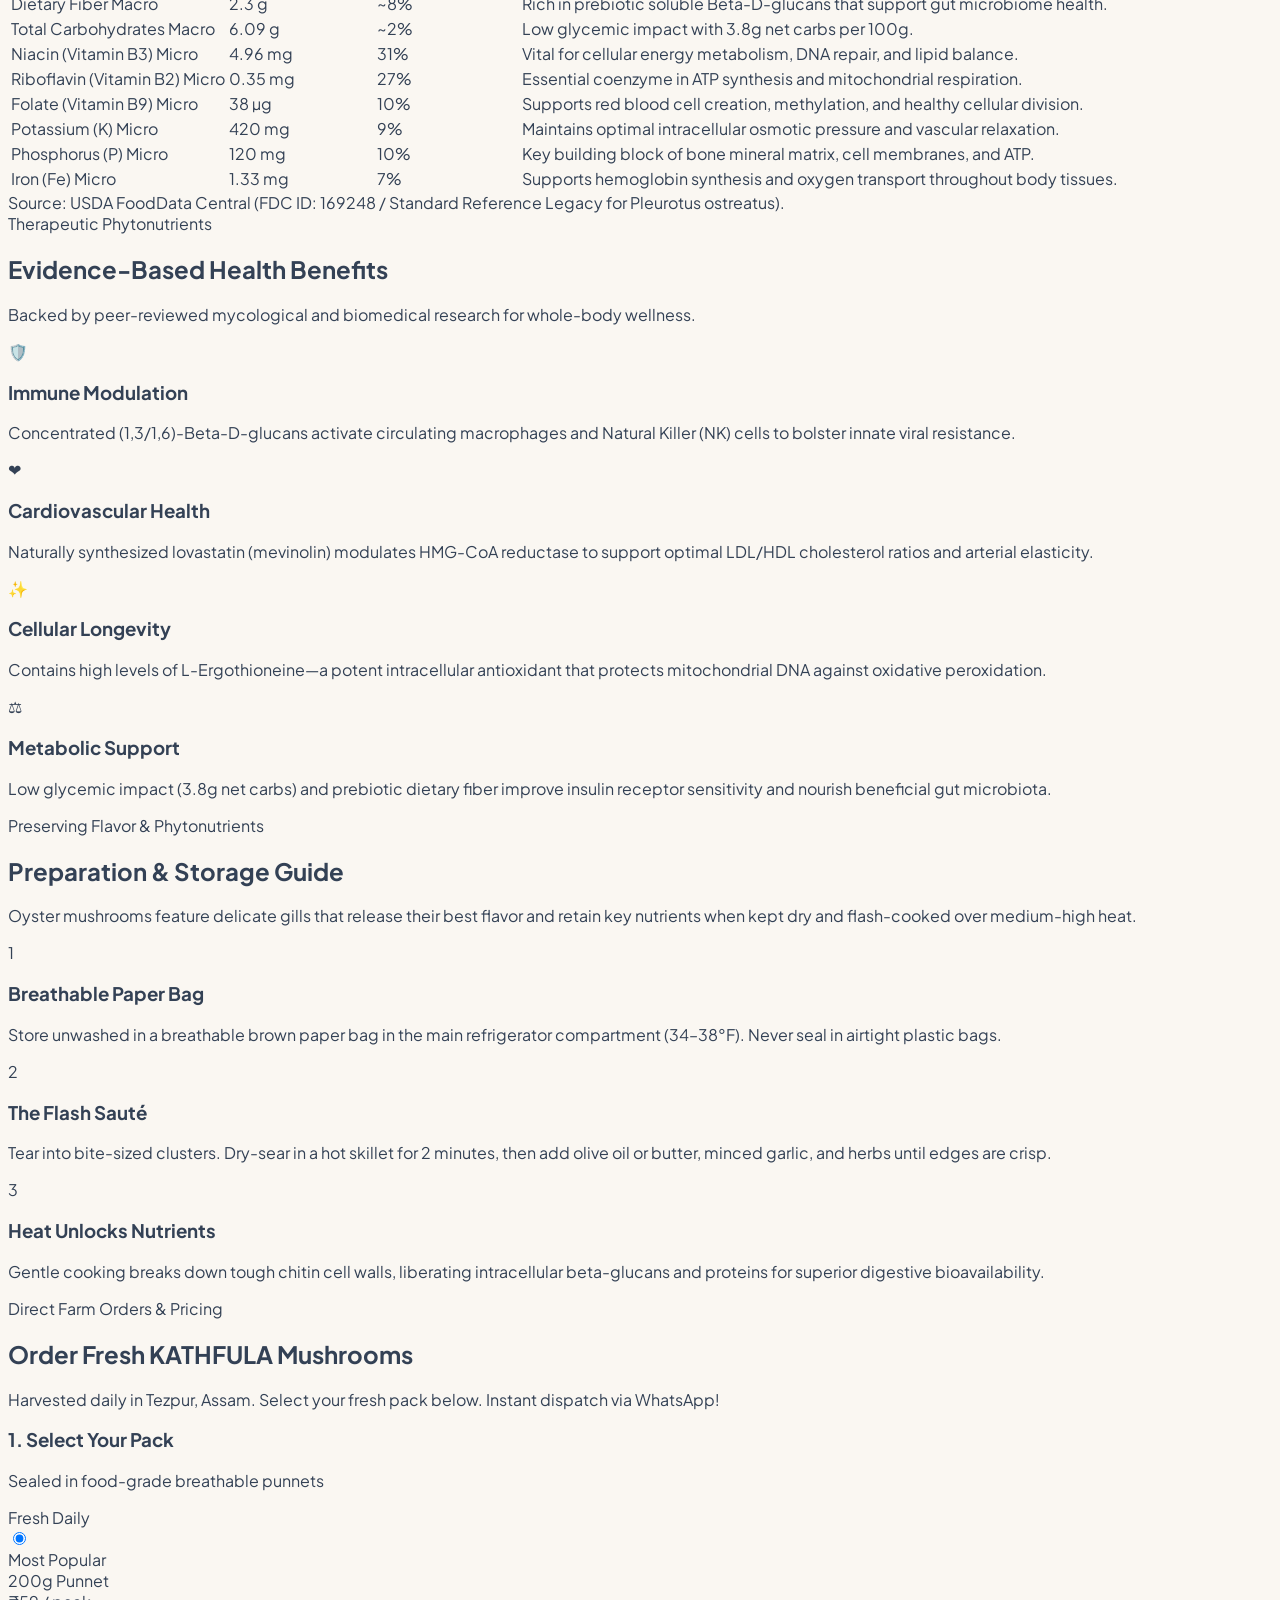
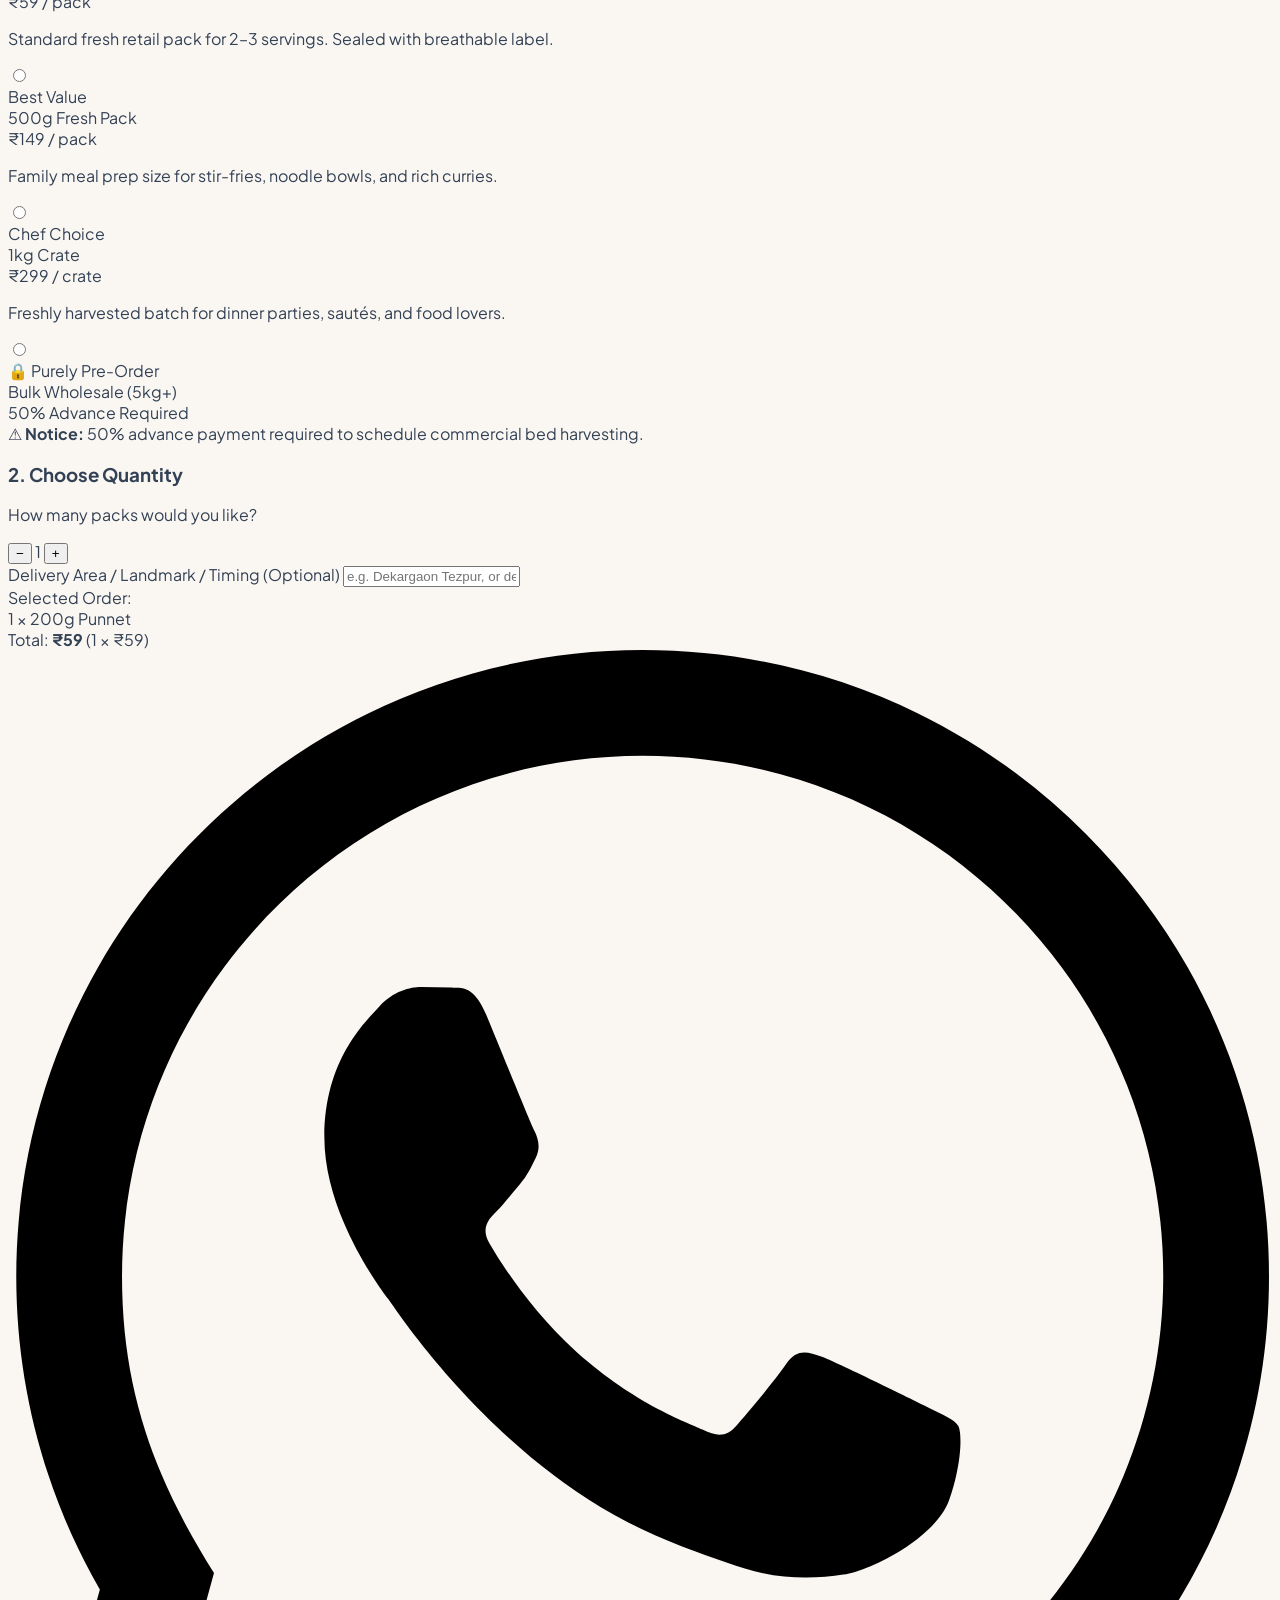
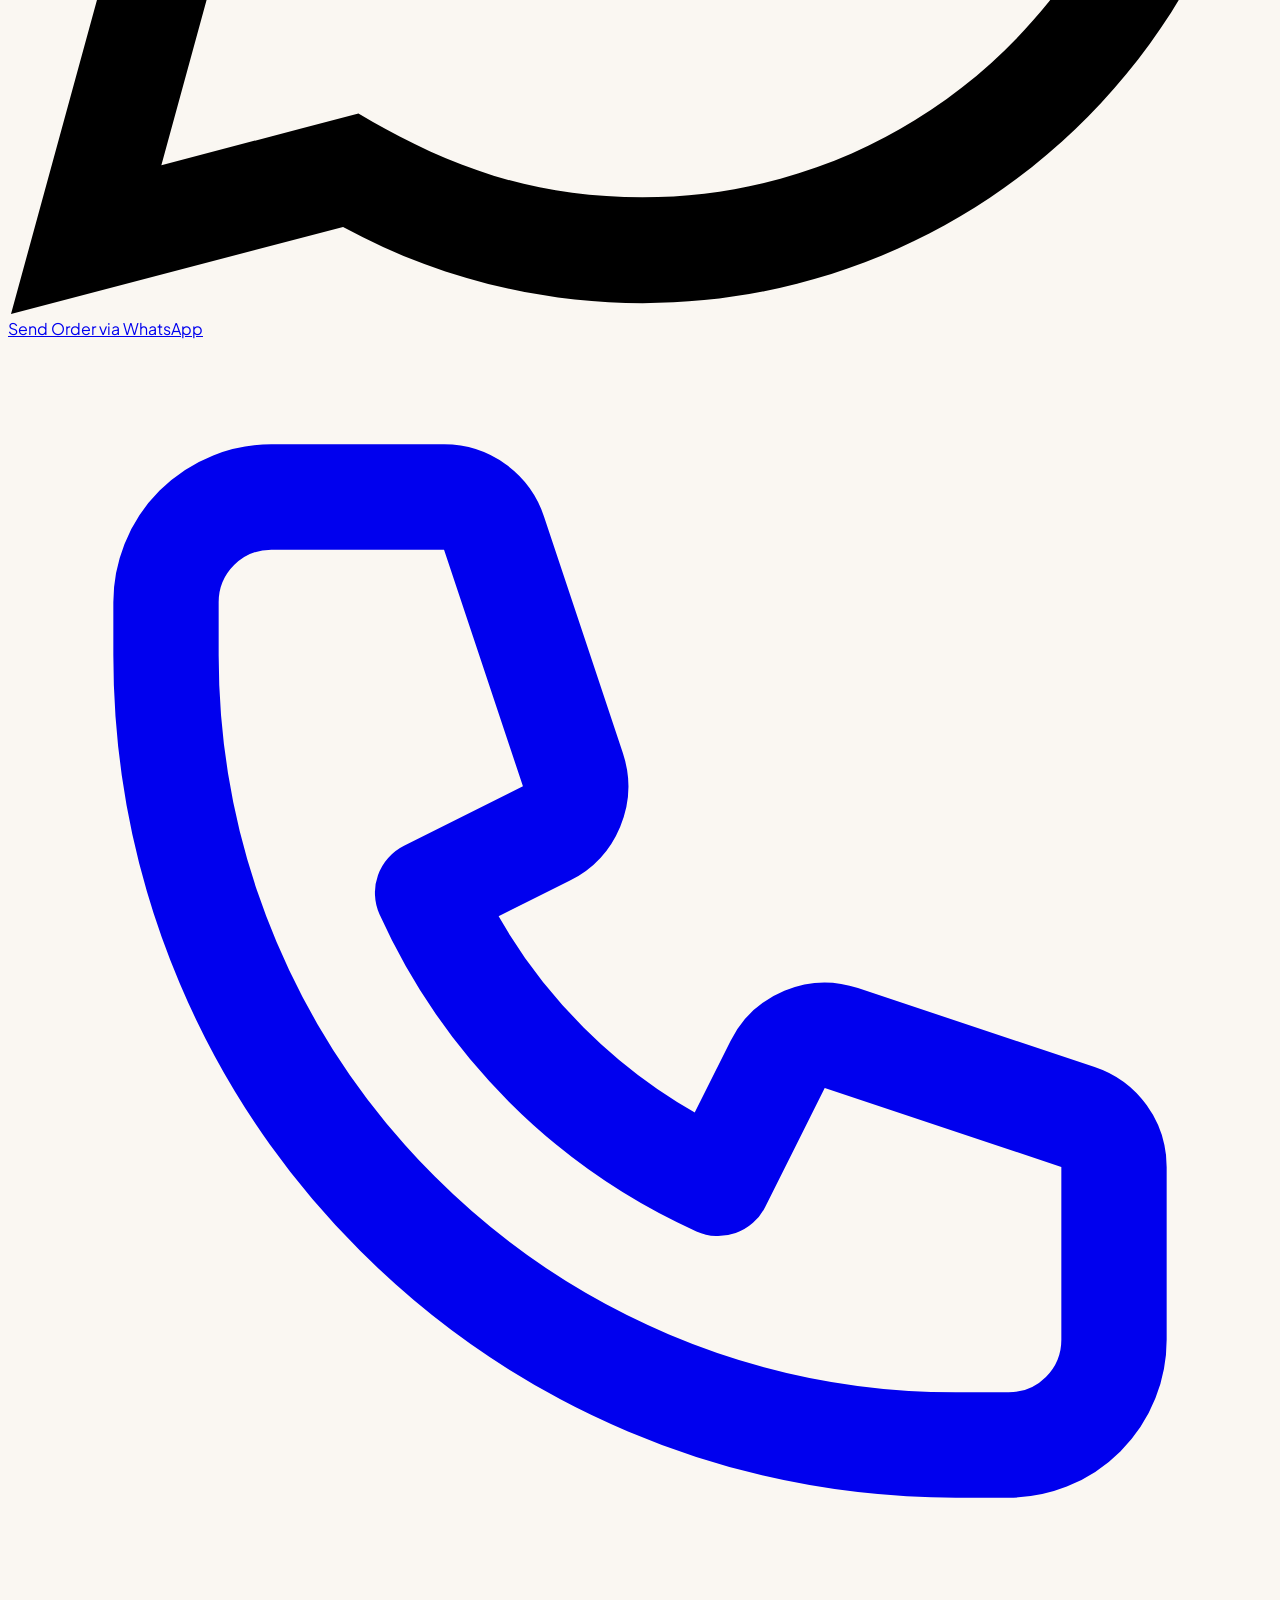
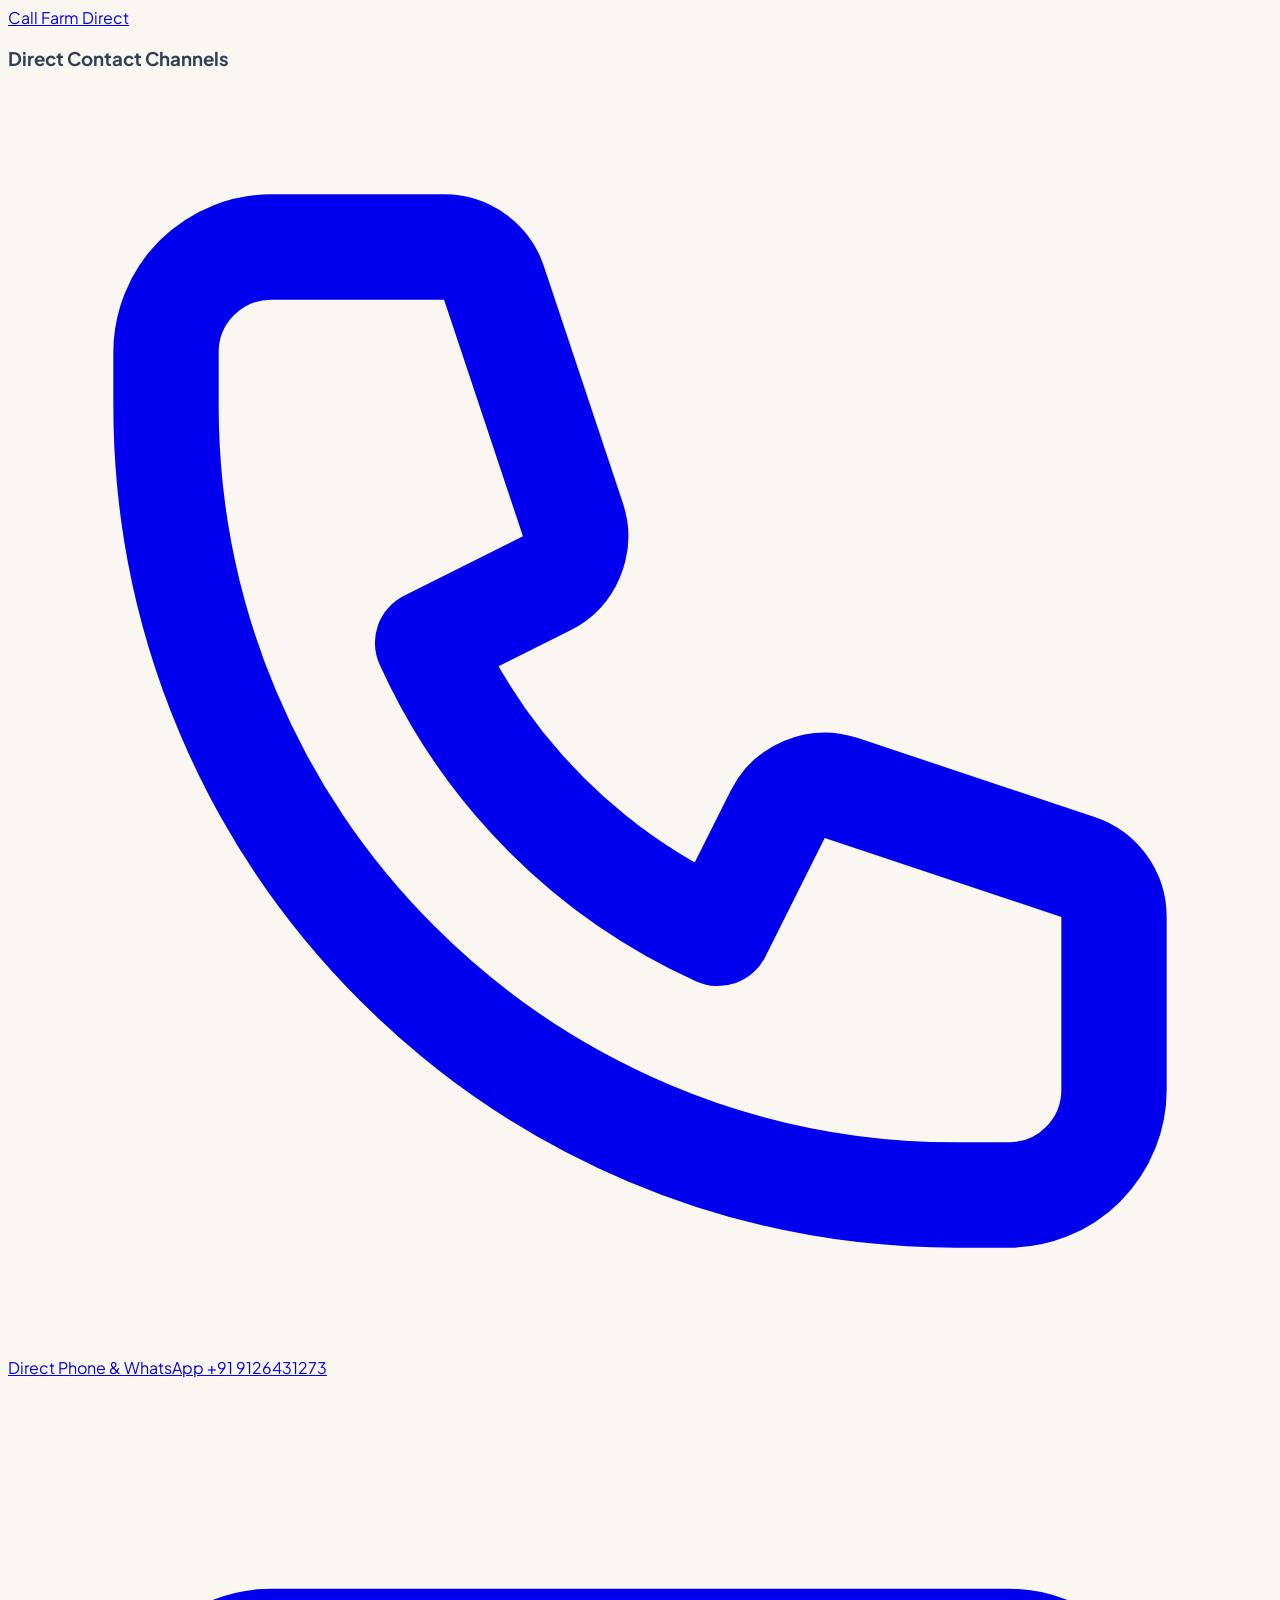
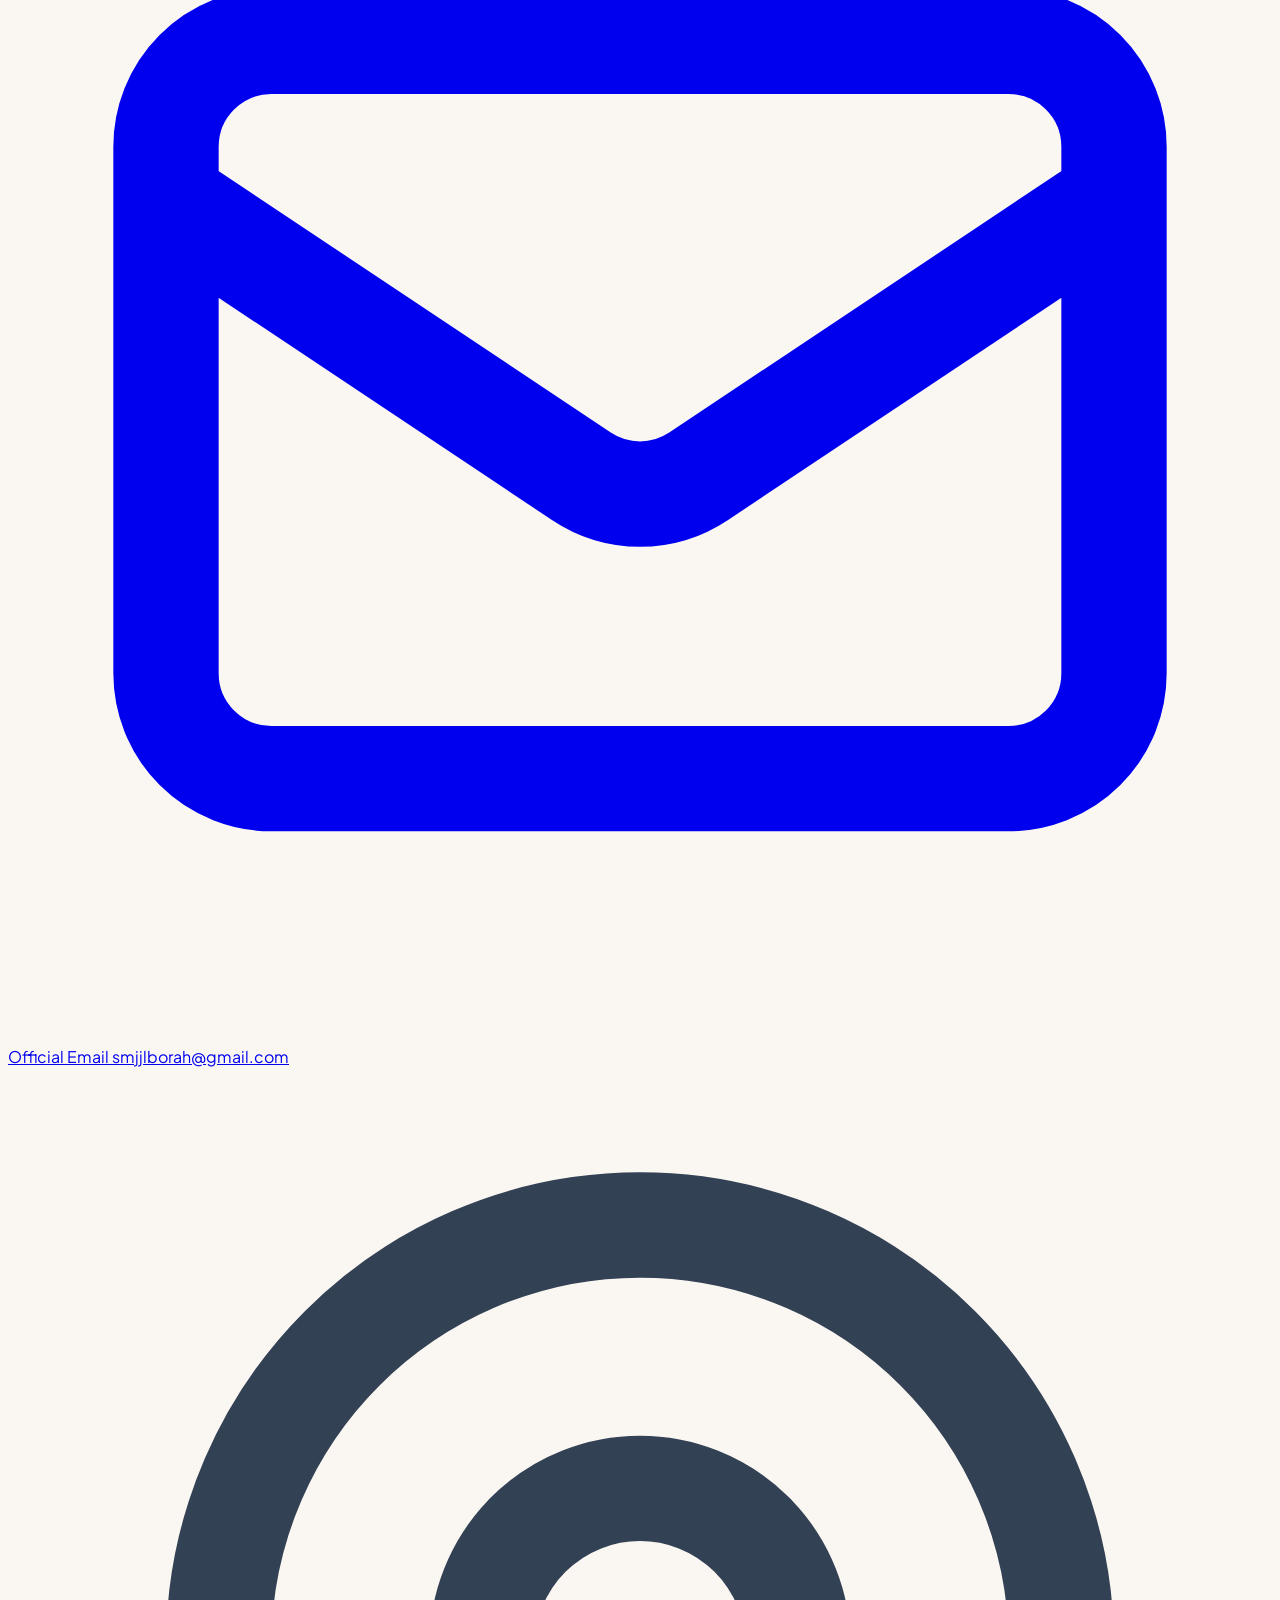
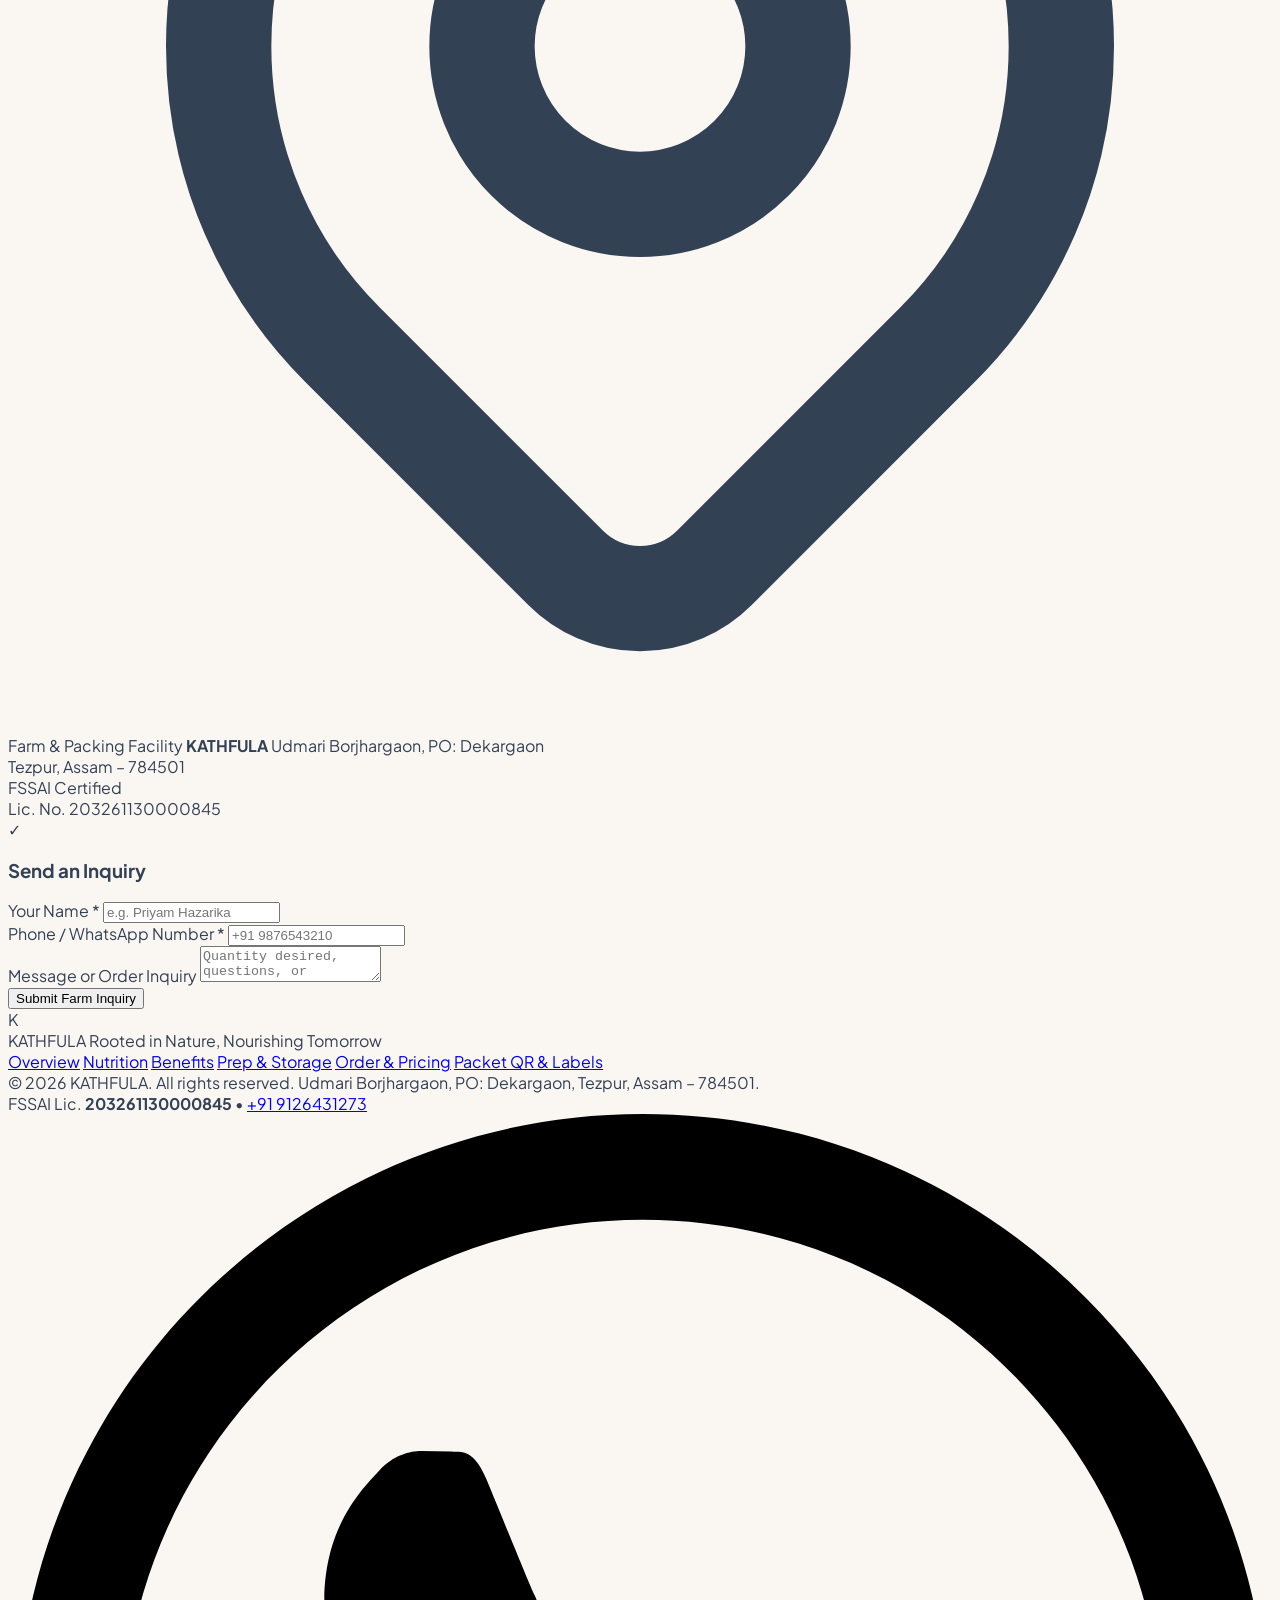
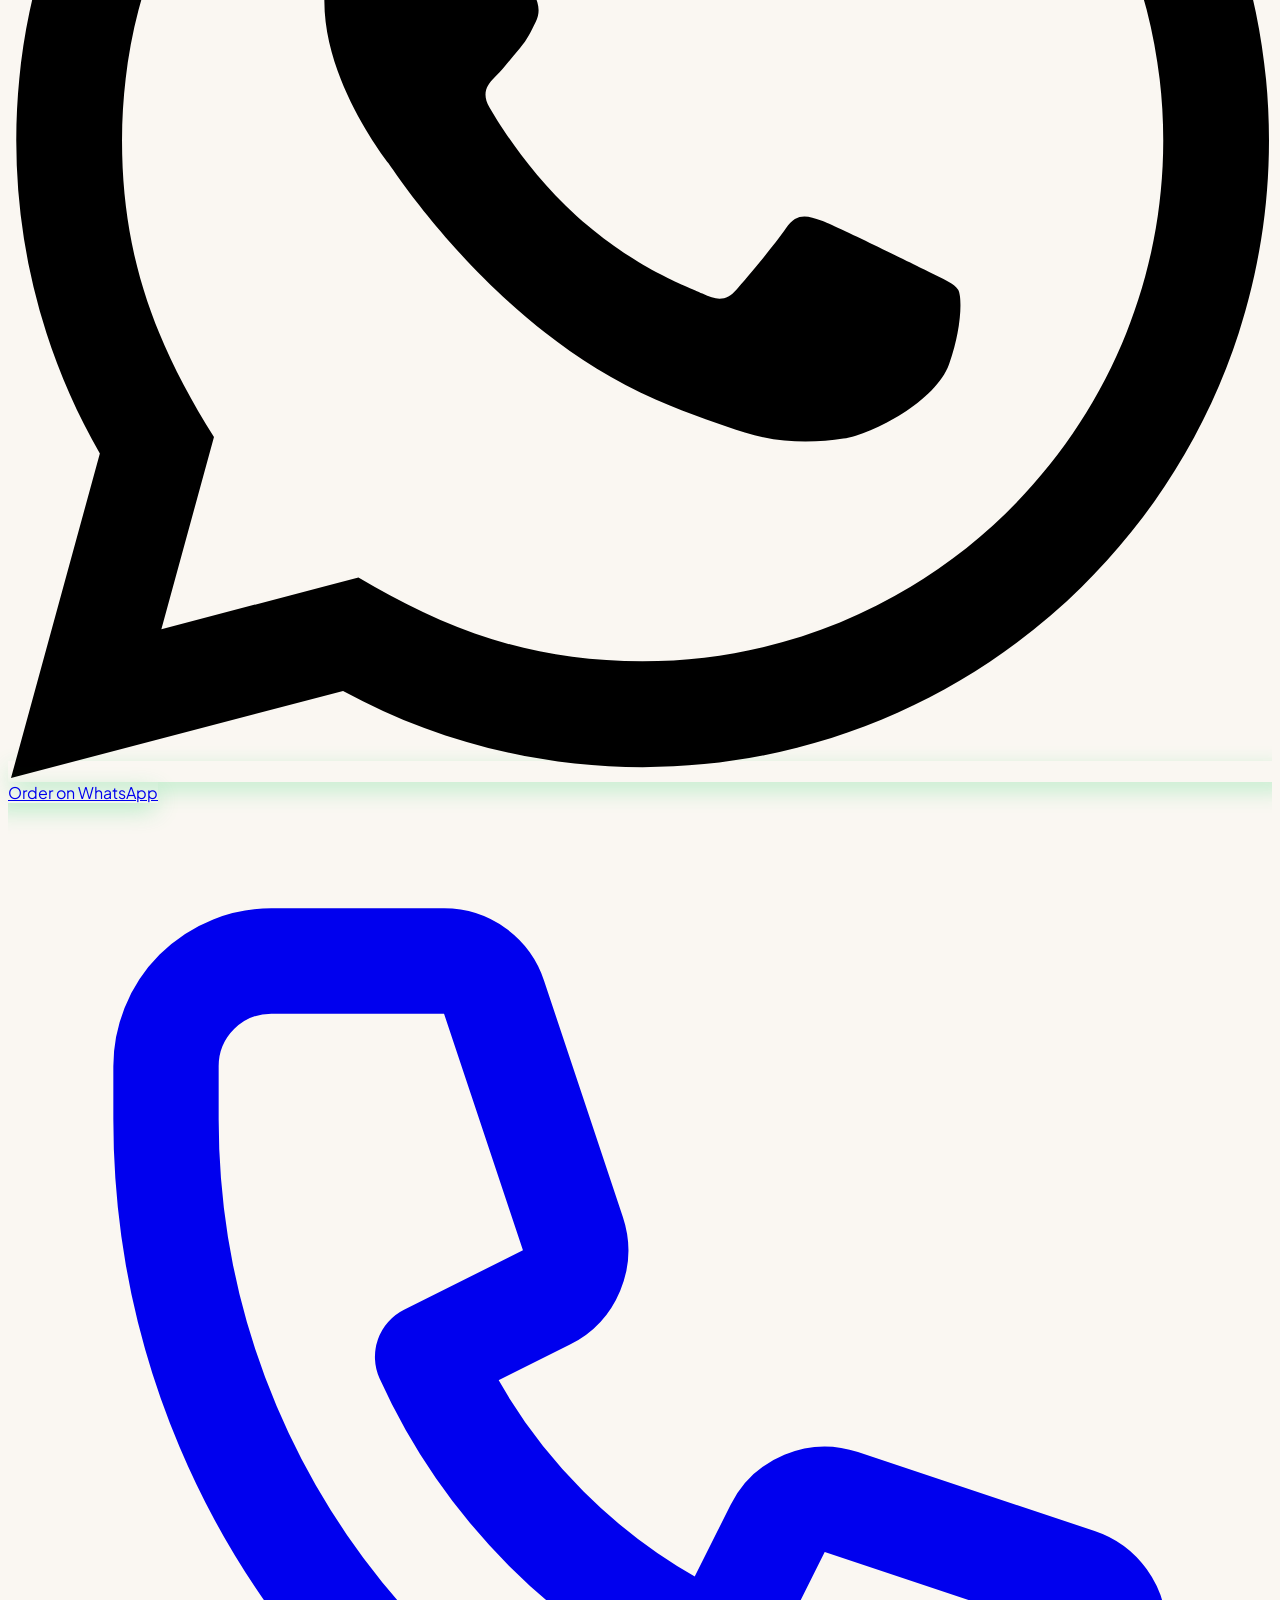
==== commit 0fcc5350: "feat: production refactor of index.html with accessible radios, hardcoded USDA nutrition, Netlify fo" ====
--- a/index.html
+++ b/index.html
@@ -3,227 +3,262 @@
 <head>
   <meta charset="UTF-8">
   <meta name="viewport" content="width=device-width, initial-scale=1.0">
-  <title>KATHFULA — Fresh Oyster Mushrooms | Clean Nutrition & Farm-Direct Orders (₹59/200g)</title>
-  <meta name="description" content="Order farm-fresh Oyster Mushrooms (Pleurotus ostreatus) directly from KATHFULA, Tezpur, Assam. 200g: ₹59, 500g: ₹149, 1kg: ₹299. FSSAI certified, USDA nutrition data & recipes. Call/WhatsApp: +91 9126431273.">
-  
-  <!-- Tailwind CSS via CDN with customized earthy theme configuration -->
+  <title>KATHFULA — Fresh Oyster Mushrooms | USDA Nutrition, Prices & Direct Farm Orders</title>
+  <meta name="description" content="Order farm-fresh Oyster Mushrooms (Pleurotus ostreatus) directly from KATHFULA in Tezpur, Assam. 200g: ₹59, 500g: ₹149, 1kg: ₹299. FSSAI certified, USDA nutrition data & culinary prep tips. Call/WhatsApp: +91 9126431273.">
+  <meta name="keywords" content="Oyster mushrooms, Pleurotus ostreatus, Kathfula, buy fresh oyster mushrooms Tezpur Assam, mushroom prices, FSSAI mushroom, USDA nutrition oyster mushroom">
+  <meta name="author" content="KATHFULA">
+
+  <!-- Open Graph / Facebook / WhatsApp -->
+  <meta property="og:type" content="website">
+  <meta property="og:url" content="https://projectfssai.netlify.app/">
+  <meta property="og:title" content="KATHFULA — Fresh Oyster Mushrooms | FSSAI Certified">
+  <meta property="og:description" content="Order farm-fresh Oyster Mushrooms directly from Tezpur, Assam. 200g: ₹59, 500g: ₹149, 1kg: ₹299. FSSAI certified with verified USDA nutrition profile.">
+  <meta property="og:image" content="https://images.unsplash.com/photo-1541832676-9b763b0239ab?auto=format&fit=crop&w=1200&q=85">
+
+  <!-- Twitter -->
+  <meta name="twitter:card" content="summary_large_image">
+  <meta name="twitter:url" content="https://projectfssai.netlify.app/">
+  <meta name="twitter:title" content="KATHFULA — Fresh Oyster Mushrooms | Direct Farm Orders">
+  <meta name="twitter:description" content="Harvested daily in Tezpur, Assam. 200g: ₹59, 500g: ₹149, 1kg: ₹299. Direct WhatsApp orders and verified USDA nutritional profile.">
+  <meta name="twitter:image" content="https://images.unsplash.com/photo-1541832676-9b763b0239ab?auto=format&fit=crop&w=1200&q=85">
+
+  <link rel="canonical" href="https://projectfssai.netlify.app/">
+
+  <!-- Google Fonts: Fraunces (Editorial Serif) & Plus Jakarta Sans (Clean Body) -->
+  <link rel="preconnect" href="https://fonts.googleapis.com">
+  <link rel="preconnect" href="https://fonts.gstatic.com" crossorigin>
+  <link href="https://fonts.googleapis.com/css2?family=Fraunces:ital,opsz,wght@0,9..144,400..800;1,9..144,400..800&family=Plus+Jakarta+Sans:ital,wght@0,300..800;1,300..800&display=swap" rel="stylesheet">
+
+  <!-- Tailwind CSS CDN with Custom Theme Config -->
   <script src="https://cdn.tailwindcss.com"></script>
   <script>
     tailwind.config = {
       theme: {
         extend: {
           colors: {
-            cream: {
-              50: '#FDFBF7',
-              100: '#FAF7F2',
-              200: '#F4EFE6',
-              300: '#ECE3D4',
-              400: '#DED1BD'
-            },
             forest: {
               50: '#F0F5F2',
-              100: '#E1EBE4',
-              200: '#C2D7C9',
-              600: '#2D5A43',
-              700: '#234936',
+              100: '#E0ECE4',
+              200: '#C2D9CB',
+              300: '#99BEA8',
+              400: '#6FA384',
+              500: '#4D8865',
+              600: '#386D4F',
+              700: '#2A543D',
               800: '#1E3F2D',
               900: '#142B1F',
-              950: '#0B1912'
+              950: '#0B1711'
+            },
+            cream: {
+              50: '#FAF7F2',
+              100: '#F5EFE6',
+              200: '#EBE2D3',
+              300: '#DDD1BD',
+              400: '#CBBBA2',
+              500: '#B6A284'
             },
             sage: {
-              100: '#EEF3EF',
-              200: '#DCE6DF',
-              300: '#B8CEBF',
-              400: '#7E9F8A',
-              600: '#507A5E',
-              700: '#3F624B'
-            },
-            slate: {
-              600: '#4B5563',
-              700: '#374151',
-              800: '#1F2937',
-              900: '#111827'
-            },
-            terracotta: {
-              500: '#C26743',
-              600: '#AA5635'
+              300: '#8FB49D',
+              400: '#6E987E',
+              500: '#507A5E',
+              600: '#3D5E48'
             }
           },
           fontFamily: {
             serif: ['Fraunces', 'Georgia', 'serif'],
-            sans: ['"Plus Jakarta Sans"', 'system-ui', '-apple-system', 'sans-serif']
+            sans: ['Plus Jakarta Sans', 'system-ui', '-apple-system', 'sans-serif']
           }
         }
       }
     }
   </script>
 
-  <!-- External Stylesheet for custom fonts, scrollbars, and keyframes -->
-  <link rel="stylesheet" href="style.css">
+  <!-- Embedded Custom Styles -->
+  <style>
+    :root {
+      --color-cream: #FAF7F2;
+      --color-forest: #1E3F2D;
+    }
+    body {
+      background-color: var(--color-cream);
+      font-family: 'Plus Jakarta Sans', system-ui, -apple-system, sans-serif;
+      color: #334155;
+    }
+    .glass-nav {
+      background: rgba(250, 247, 242, 0.94);
+      backdrop-filter: blur(14px);
+      -webkit-backdrop-filter: blur(14px);
+    }
+    .card-hover {
+      transition: all 0.25s cubic-bezier(0.16, 1, 0.3, 1);
+    }
+    .card-hover:hover {
+      transform: translateY(-3px);
+      box-shadow: 0 12px 24px -6px rgba(30, 63, 45, 0.12);
+    }
+    .wa-float-btn {
+      box-shadow: 0 8px 24px -4px rgba(37, 211, 102, 0.45);
+      transition: all 0.25s cubic-bezier(0.16, 1, 0.3, 1);
+    }
+    .wa-float-btn:hover {
+      transform: scale(1.05) translateY(-2px);
+      box-shadow: 0 12px 28px -4px rgba(37, 211, 102, 0.55);
+    }
+    /* Hide number input spinner */
+    input[type="number"]::-webkit-inner-spin-button,
+    input[type="number"]::-webkit-outer-spin-button {
+      -webkit-appearance: none;
+      margin: 0;
+    }
+    input[type="number"] {
+      -moz-appearance: textfield;
+    }
+  </style>
 </head>
-<body class="bg-cream-100 text-slate-700 antialiased selection:bg-forest-100 selection:text-forest-800 flex flex-col min-h-screen pb-16 md:pb-0">
-
-  <!-- ========================================================================= -->
-  <!-- TOP ANNOUNCEMENT BANNER                                                   -->
-  <!-- ========================================================================= -->
-  <div class="bg-forest-950 text-cream-100 text-xs py-2 px-4 border-b border-forest-800">
-    <div class="max-w-6xl mx-auto flex flex-col sm:flex-row items-center justify-between gap-2 text-center sm:text-left font-medium">
+<body class="min-h-screen flex flex-col antialiased selection:bg-emerald-100 selection:text-forest-900 pb-20 md:pb-0">
+
+  <!-- ========================================================================= -->
+  <!-- TOP ANNOUNCEMENT BAR (Verified Links & Certification)                     -->
+  <!-- ========================================================================= -->
+  <div class="bg-forest-900 text-cream-50 py-2 px-4 text-xs border-b border-forest-800">
+    <div class="max-w-6xl mx-auto flex flex-wrap items-center justify-between gap-2">
       <div class="flex items-center gap-2">
         <span class="inline-block w-2 h-2 rounded-full bg-emerald-400 animate-pulse"></span>
-        <span>Daily Fresh Harvest Available • Tezpur, Assam • FSSAI Lic. No: <strong class="text-white">203261130000845</strong></span>
-      </div>
-      <div class="flex items-center gap-4 text-[11px]">
-        <a href="tel:+919126431273" class="hover:text-emerald-300 transition-colors flex items-center gap-1 font-semibold">
+        <span class="font-medium">Fresh Daily Harvest • Tezpur, Assam</span>
+        <span class="hidden sm:inline text-forest-300">|</span>
+        <span class="hidden sm:inline text-cream-200">FSSAI Lic. <strong class="text-white font-mono">203261130000845</strong></span>
+      </div>
+      <div class="flex items-center gap-4 text-cream-200">
+        <a href="tel:+919126431273" class="hover:text-white flex items-center gap-1.5 transition-colors font-semibold">
           <svg class="w-3.5 h-3.5" fill="none" stroke="currentColor" viewBox="0 0 24 24"><path stroke-linecap="round" stroke-linejoin="round" stroke-width="2" d="M3 5a2 2 0 012-2h3.28a1 1 0 01.948.684l1.498 4.493a1 1 0 01-.502 1.21l-2.257 1.13a11.042 11.042 0 005.516 5.516l1.13-2.257a1 1 0 011.21-.502l4.493 1.498a1 1 0 01.684.949V19a2 2 0 01-2 2h-1C9.716 21 3 14.284 3 6V5z"/></svg>
-          <span>Call: +91 9126431273</span>
+          <span>Call +91 9126431273</span>
         </a>
-        <a href="mailto:smjjlborah@gmail.com" class="hover:text-emerald-300 transition-colors hidden md:inline-flex items-center gap-1">
-          <svg class="w-3.5 h-3.5" fill="none" stroke="currentColor" viewBox="0 0 24 24"><path stroke-linecap="round" stroke-linejoin="round" stroke-width="2" d="M3 8l7.89 5.26a2 2 0 002.22 0L21 8M5 19h14a2 2 0 002-2V7a2 2 0 00-2-2H5a2 2 0 00-2 2v10a2 2 0 002 2z"/></svg>
-          <span>smjjlborah@gmail.com</span>
+        <span class="text-forest-400">•</span>
+        <a href="qr_packaging_hub.html" class="hover:text-white transition-colors underline decoration-forest-400 text-cream-100 font-medium">
+          Packet QR & Labels
         </a>
       </div>
     </div>
   </div>
 
   <!-- ========================================================================= -->
-  <!-- NAVIGATION BAR                                                            -->
-  <!-- ========================================================================= -->
-  <header id="main-header" class="sticky top-0 z-50 glass-nav transition-all duration-300 border-b border-cream-300/80">
-    <div class="max-w-6xl mx-auto px-4 sm:px-6 lg:px-8 h-20 flex items-center justify-between">
+  <!-- MAIN NAVIGATION HEADER                                                    -->
+  <!-- ========================================================================= -->
+  <header id="main-header" class="sticky top-0 z-40 glass-nav border-b border-cream-300 transition-all duration-300">
+    <div class="max-w-6xl mx-auto px-4 sm:px-6 lg:px-8 h-18 flex items-center justify-between">
       
-      <!-- Brand & Taxonomy -->
-      <a href="#" class="flex items-center gap-3 group">
-        <div class="w-11 h-11 rounded-2xl bg-forest-800 flex items-center justify-center text-cream-100 shadow-sm transition-transform duration-200 group-hover:scale-105">
-          <svg class="w-6 h-6 fill-current" viewBox="0 0 24 24">
-            <path d="M12 2C6.48 2 2 6.48 2 12c0 2.85 1.2 5.42 3.12 7.24.4.38.93.59 1.48.59h1.9c.83 0 1.5-.67 1.5-1.5V13.5c0-.83.67-1.5 1.5-1.5h1c.83 0 1.5.67 1.5 1.5v4.83c0 .83.67 1.5 1.5 1.5h1.9c.55 0 1.08-.21 1.48-.59C20.8 17.42 22 14.85 22 12c0-5.52-4.48-10-10-10zm-1 12h-1v-2h1v2zm3 0h-1v-2h1v2z"/>
-          </svg>
-        </div>
-        <div class="flex flex-col">
-          <div class="flex items-center gap-1.5">
-            <span class="font-serif font-extrabold text-xl tracking-tight text-forest-900 leading-tight">KATHFULA</span>
-            <span class="text-[9px] font-bold uppercase tracking-wider bg-emerald-100 text-emerald-800 px-1.5 py-0.5 rounded">Farm Fresh</span>
-          </div>
-          <span class="text-[11px] uppercase tracking-wider text-forest-700 font-medium italic">Fresh Oyster Mushrooms</span>
+      <!-- Brand Logo -->
+      <a href="#overview" class="flex items-center gap-3 group py-2">
+        <div class="w-10 h-10 rounded-2xl bg-forest-800 text-cream-50 flex items-center justify-center font-serif text-xl font-bold shadow-md group-hover:bg-forest-700 transition-colors">
+          K
+        </div>
+        <div>
+          <span class="font-serif text-xl font-bold tracking-tight text-forest-900 block leading-tight">KATHFULA</span>
+          <span class="text-[10px] tracking-widest uppercase font-semibold text-emerald-700 block">Fresh Oyster Mushrooms</span>
         </div>
       </a>
 
       <!-- Desktop Navigation Links -->
-      <nav class="hidden lg:flex items-center gap-7 text-sm font-medium text-slate-600">
+      <nav class="hidden lg:flex items-center gap-7 text-xs font-semibold text-slate-600">
         <a href="#overview" class="hover:text-forest-800 transition-colors">Overview</a>
-        <a href="#quick-facts" class="hover:text-forest-800 transition-colors">Nutrition</a>
-        <a href="#health-benefits" class="hover:text-forest-800 transition-colors">Benefits</a>
-        <a href="#preparation" class="hover:text-forest-800 transition-colors">Prep Tips</a>
-        <a href="#order-contact" class="hover:text-forest-800 font-bold text-forest-800 transition-colors flex items-center gap-1">
-          <span>Order & Pricing</span>
-          <span class="text-[10px] bg-amber-100 text-amber-800 px-1.5 py-0.2 rounded font-bold">₹59</span>
-        </a>
-        <a href="qr_packaging_hub.html" class="inline-flex items-center gap-1 px-2.5 py-1 rounded-lg bg-cream-200/80 hover:bg-cream-300 text-slate-700 transition-colors text-xs font-medium">
-          <svg class="w-3.5 h-3.5 text-forest-700" fill="none" stroke="currentColor" viewBox="0 0 24 24"><path stroke-linecap="round" stroke-linejoin="round" stroke-width="2" d="M12 4v1m6 11h2m-6 0h-2v4m0-11v3m0 0h.01M12 12h4.01M16 20h4M4 12h4m12 0h.01M5 8h2a1 1 0 001-1V5a1 1 0 00-1-1H5a1 1 0 00-1 1v2a1 1 0 001 1zm12 0h2a1 1 0 001-1V5a1 1 0 00-1-1h-2a1 1 0 00-1 1v2a1 1 0 001 1zM5 20h2a1 1 0 001-1v-2a1 1 0 00-1-1H5a1 1 0 00-1 1v2a1 1 0 001 1z"/></svg>
-          <span>Packet QR</span>
-        </a>
+        <a href="#nutrition-table" class="hover:text-forest-800 transition-colors">USDA Nutrition</a>
+        <a href="#health-benefits" class="hover:text-forest-800 transition-colors">Health Benefits</a>
+        <a href="#preparation" class="hover:text-forest-800 transition-colors">Prep & Storage</a>
+        <a href="#order-contact" class="hover:text-forest-800 text-emerald-800 font-bold transition-colors">Order & Pricing</a>
+        <a href="qr_packaging_hub.html" class="hover:text-forest-800 transition-colors">QR Hub</a>
       </nav>
 
-      <!-- Header CTAs -->
+      <!-- Header Action CTAs -->
       <div class="hidden sm:flex items-center gap-3">
-        <a href="tel:+919126431273" class="hidden md:inline-flex items-center gap-1.5 px-3.5 py-2 text-xs font-bold text-forest-900 bg-white border border-cream-300 rounded-xl hover:bg-cream-100 transition-colors shadow-sm">
-          <svg class="w-3.5 h-3.5 text-forest-700" fill="none" stroke="currentColor" viewBox="0 0 24 24"><path stroke-linecap="round" stroke-linejoin="round" stroke-width="2" d="M3 5a2 2 0 012-2h3.28a1 1 0 01.948.684l1.498 4.493a1 1 0 01-.502 1.21l-2.257 1.13a11.042 11.042 0 005.516 5.516l1.13-2.257a1 1 0 011.21-.502l4.493 1.498a1 1 0 01.684.949V19a2 2 0 01-2 2h-1C9.716 21 3 14.284 3 6V5z"/></svg>
+        <a 
+          href="tel:+919126431273" 
+          class="inline-flex items-center gap-1.5 px-3.5 py-2 rounded-xl border border-forest-800/20 text-forest-900 hover:bg-cream-100 font-bold text-xs transition-colors"
+        >
+          <svg class="w-3.5 h-3.5 text-forest-800" fill="none" stroke="currentColor" viewBox="0 0 24 24"><path stroke-linecap="round" stroke-linejoin="round" stroke-width="2" d="M3 5a2 2 0 012-2h3.28a1 1 0 01.948.684l1.498 4.493a1 1 0 01-.502 1.21l-2.257 1.13a11.042 11.042 0 005.516 5.516l1.13-2.257a1 1 0 011.21-.502l4.493 1.498a1 1 0 01.684.949V19a2 2 0 01-2 2h-1C9.716 21 3 14.284 3 6V5z"/></svg>
           <span>9126431273</span>
         </a>
-        <a href="#order-contact" class="inline-flex items-center gap-2 px-4 py-2 text-xs font-bold uppercase tracking-wider bg-emerald-700 hover:bg-emerald-800 text-white rounded-xl shadow-sm transition-all duration-200 hover:shadow">
+        <a 
+          href="#order-contact" 
+          class="inline-flex items-center gap-2 px-4 py-2 rounded-xl bg-forest-800 hover:bg-forest-700 text-white font-bold text-xs tracking-wide shadow-sm transition-all"
+        >
           <span>Order Fresh</span>
-          <svg class="w-3.5 h-3.5" fill="none" stroke="currentColor" viewBox="0 0 24 24">
-            <path stroke-linecap="round" stroke-linejoin="round" stroke-width="2" d="M14 5l7 7m0 0l-7 7m7-7H3"/>
-          </svg>
+          <span class="text-emerald-300 font-bold">&rarr;</span>
         </a>
       </div>
 
-      <!-- Mobile Hamburger Button -->
-      <button id="mobile-menu-btn" class="lg:hidden p-2 rounded-lg text-slate-700 hover:bg-cream-200 transition-colors" aria-label="Toggle navigation menu">
-        <svg class="w-6 h-6" fill="none" stroke="currentColor" viewBox="0 0 24 24">
-          <path stroke-linecap="round" stroke-linejoin="round" stroke-width="2" d="M4 6h16M4 12h16M4 18h16"/>
-        </svg>
+      <!-- Mobile Menu Toggle Button -->
+      <button 
+        id="mobile-menu-btn" 
+        class="lg:hidden p-2 rounded-lg text-slate-700 hover:bg-cream-200 transition-colors"
+        aria-label="Toggle navigation menu"
+      >
+        <svg class="w-6 h-6" fill="none" stroke="currentColor" viewBox="0 0 24 24"><path stroke-linecap="round" stroke-linejoin="round" stroke-width="2" d="M4 6h16M4 12h16M4 18h16"/></svg>
       </button>
     </div>
 
-    <!-- Mobile Dropdown Menu -->
-    <div id="mobile-menu" class="hidden lg:hidden border-t border-cream-300/80 bg-cream-50/98 backdrop-blur-lg px-4 pt-3 pb-6 space-y-2">
-      <a href="#overview" class="mobile-nav-link block px-3 py-2 rounded-md font-medium text-slate-700 hover:bg-cream-200">Overview</a>
-      <a href="#quick-facts" class="mobile-nav-link block px-3 py-2 rounded-md font-medium text-slate-700 hover:bg-cream-200">Key Metrics</a>
-      <a href="#nutrition-table" class="mobile-nav-link block px-3 py-2 rounded-md font-medium text-slate-700 hover:bg-cream-200">Detailed Nutrition Table</a>
-      <a href="#health-benefits" class="mobile-nav-link block px-3 py-2 rounded-md font-medium text-slate-700 hover:bg-cream-200">Health Benefits</a>
-      <a href="#preparation" class="mobile-nav-link block px-3 py-2 rounded-md font-medium text-slate-700 hover:bg-cream-200">Culinary Prep & Storage</a>
-      <a href="#order-contact" class="mobile-nav-link block px-3 py-2.5 rounded-lg font-bold text-forest-900 bg-emerald-50 border border-emerald-300">🛒 Order Fresh Packs (200g @ ₹59)</a>
-      <a href="qr_packaging_hub.html" class="mobile-nav-link block px-3 py-2 rounded-md font-medium text-slate-600 hover:bg-cream-200">Packaging QR Code & Assets</a>
-      <div class="pt-2 flex flex-col gap-2">
-        <a href="https://api.whatsapp.com/send?phone=919126431273&text=Hi%20Kathfula!%20I%20would%20like%20to%20order%20fresh%20oyster%20mushrooms." target="_blank" class="block w-full text-center px-4 py-2.5 rounded-xl bg-emerald-600 text-white font-bold text-xs shadow-sm">
-          💬 Chat on WhatsApp (+91 9126431273)
-        </a>
-      </div>
+    <!-- Mobile Drawer Menu -->
+    <div id="mobile-menu" class="hidden lg:hidden border-t border-cream-300 bg-cream-50/98 px-4 pt-3 pb-6 space-y-2 text-sm font-medium">
+      <a href="#overview" class="mobile-nav-link block px-3 py-2 rounded-lg hover:bg-cream-200 text-slate-700">Overview</a>
+      <a href="#nutrition-table" class="mobile-nav-link block px-3 py-2 rounded-lg hover:bg-cream-200 text-slate-700">USDA Nutrition</a>
+      <a href="#health-benefits" class="mobile-nav-link block px-3 py-2 rounded-lg hover:bg-cream-200 text-slate-700">Health Benefits</a>
+      <a href="#preparation" class="mobile-nav-link block px-3 py-2 rounded-lg hover:bg-cream-200 text-slate-700">Culinary Prep & Storage</a>
+      <a href="#order-contact" class="mobile-nav-link block px-3 py-2 rounded-lg bg-emerald-100 text-forest-900 font-bold">Order Fresh (From ₹59)</a>
+      <a href="qr_packaging_hub.html" class="mobile-nav-link block px-3 py-2 rounded-lg hover:bg-cream-200 text-slate-700">Packet QR & Labels Hub</a>
+      <a href="tel:+919126431273" class="mobile-nav-link block px-3 py-2 rounded-lg text-forest-800 font-bold">Call Farm: +91 9126431273</a>
     </div>
   </header>
 
   <!-- ========================================================================= -->
-  <!-- 1. VIBRANT HERO SECTION (Enhanced & Sautéed Dish Visual)                   -->
-  <!-- ========================================================================= -->
-  <section id="overview" class="relative overflow-hidden pt-10 pb-20 md:pt-16 md:pb-28 border-b border-cream-300/80 bg-gradient-to-br from-cream-50 via-cream-100 to-emerald-50/40">
-    <!-- Ambient Botanical Lighting -->
-    <div class="absolute -top-24 -right-24 w-96 h-96 bg-emerald-200/40 rounded-full blur-3xl pointer-events-none"></div>
-    <div class="absolute top-1/3 -left-20 w-80 h-80 bg-amber-200/30 rounded-full blur-3xl pointer-events-none"></div>
-
-    <div class="max-w-6xl mx-auto px-4 sm:px-6 lg:px-8 relative z-10">
-      <div class="grid grid-cols-1 lg:grid-cols-12 gap-12 lg:gap-8 items-center">
+  <!-- 1. HERO SECTION (High-Contrast, Authentic Sautéed Dish, Verified Prices)   -->
+  <!-- ========================================================================= -->
+  <section id="overview" class="relative overflow-hidden pt-10 pb-16 lg:py-24 bg-gradient-to-b from-cream-100 via-cream-50 to-white">
+    <div class="max-w-6xl mx-auto px-4 sm:px-6 lg:px-8">
+      <div class="grid grid-cols-1 lg:grid-cols-12 gap-10 lg:gap-12 items-center">
         
         <!-- Left Hero Content -->
-        <div class="lg:col-span-7 space-y-6 text-center lg:text-left reveal-on-scroll">
+        <div class="lg:col-span-7 space-y-6 text-center lg:text-left">
           
-          <!-- Brand Badge -->
-          <div class="inline-flex items-center gap-2 px-3.5 py-1.5 rounded-full bg-forest-900 text-cream-100 text-xs font-semibold tracking-wide shadow-sm">
-            <span class="w-2 h-2 rounded-full bg-emerald-400 animate-soft-pulse"></span>
-            <span>KATHFULA • Rooted in Nature, Nourishing Tomorrow</span>
-          </div>
-
-          <!-- High-Impact Title -->
-          <h1 class="font-serif text-4xl sm:text-5xl lg:text-6xl font-extrabold text-forest-900 tracking-tight leading-[1.12]">
-            Pure Earth Nutrition. <br>
-            <span class="italic font-normal text-emerald-800">Freshly Sautéed Perfection.</span>
+          <div class="inline-flex items-center gap-2 px-3.5 py-1.5 rounded-full bg-emerald-100 text-forest-800 text-xs font-bold shadow-xs">
+            <span class="w-2 h-2 rounded-full bg-emerald-600 animate-pulse"></span>
+            <span>Harvesting Daily in Tezpur, Assam • From ₹59</span>
+          </div>
+
+          <h1 class="font-serif text-3xl sm:text-5xl lg:text-5.5xl font-extrabold text-forest-900 tracking-tight leading-[1.12]">
+            Fresh Oyster Mushrooms <br class="hidden sm:inline">
+            <span class="italic font-normal text-emerald-800">(Pleurotus ostreatus)</span>
           </h1>
 
-          <!-- Price Highlight Ribbon -->
-          <div class="inline-flex flex-wrap items-center justify-center lg:justify-start gap-2 bg-amber-100/90 border border-amber-300/80 px-3.5 py-2 rounded-2xl text-xs font-bold text-amber-950 shadow-sm">
-            <span>🏷️ Fresh Harvest Packs:</span>
-            <span class="bg-white px-2 py-0.5 rounded-lg border border-amber-200 text-forest-900">200g @ ₹59</span>
-            <span class="bg-white px-2 py-0.5 rounded-lg border border-amber-200 text-forest-900">500g @ ₹149</span>
-            <span class="bg-white px-2 py-0.5 rounded-lg border border-amber-200 text-forest-900">1kg @ ₹299</span>
-          </div>
-
-          <!-- Tagline -->
-          <p class="text-base sm:text-lg text-slate-600 max-w-xl mx-auto lg:mx-0 leading-relaxed">
-            Cultivated with pure organic care in Tezpur, Assam. <strong class="text-forest-900 font-semibold">KATHFULA Oyster Mushrooms (<span class="italic font-normal">Pleurotus ostreatus</span>)</strong> deliver clean, cholesterol-free plant protein, immune-boosting beta-glucans, and an unforgettable savory umami finish when pan-seared with garlic and herbs.
+          <p class="text-slate-600 text-sm sm:text-base leading-relaxed max-w-xl mx-auto lg:mx-0">
+            Naturally cultivated oyster mushrooms rich in high-bioavailability protein, prebiotic beta-glucans, and ergothioneine. Harvested each morning in Tezpur, Assam under strict FSSAI food-grade certification.
           </p>
 
-          <!-- CTAs -->
-          <div class="flex flex-col sm:flex-row items-center justify-center lg:justify-start gap-3.5 pt-2">
-            <!-- Primary CTA -->
-            <a href="#order-contact" class="w-full sm:w-auto inline-flex items-center justify-center gap-2 px-7 py-3.5 text-sm font-bold rounded-xl bg-emerald-700 text-white hover:bg-emerald-800 transition-all shadow-md hover:shadow-lg">
-              <svg class="w-4 h-4" fill="none" stroke="currentColor" viewBox="0 0 24 24"><path stroke-linecap="round" stroke-linejoin="round" stroke-width="2" d="M16 11V7a4 4 0 00-8 0v4M5 9h14l1 12H4L5 9z"/></svg>
-              <span>Order Fresh Packs (From ₹59)</span>
+          <!-- Dual Conversion Buttons -->
+          <div class="flex flex-col sm:flex-row items-center justify-center lg:justify-start gap-3 pt-2">
+            <a 
+              href="#order-contact" 
+              class="w-full sm:w-auto inline-flex items-center justify-center gap-2.5 px-7 py-3.5 rounded-xl bg-forest-800 hover:bg-forest-700 text-white font-bold text-xs tracking-wide shadow-md transition-all card-hover"
+            >
+              <span>Order Fresh Pack (From ₹59)</span>
+              <span>&rarr;</span>
             </a>
-
-            <!-- WhatsApp Direct CTA -->
-            <a href="https://api.whatsapp.com/send?phone=919126431273&text=Hello%20Kathfula!%20I%20would%20like%20to%20order%20Fresh%20Oyster%20Mushrooms." target="_blank" class="w-full sm:w-auto inline-flex items-center justify-center gap-2 px-6 py-3.5 text-sm font-bold rounded-xl bg-forest-900 hover:bg-forest-800 text-white transition-all shadow-md">
-              <svg class="w-4 h-4 fill-current text-emerald-400" viewBox="0 0 24 24"><path d="M.057 24l1.687-6.163c-1.041-1.804-1.588-3.849-1.587-5.946.003-6.556 5.338-11.891 11.893-11.891 3.181.001 6.167 1.24 8.413 3.488 2.245 2.248 3.481 5.236 3.48 8.414-.003 6.557-5.338 11.892-11.893 11.892-1.99-.001-3.951-.5-5.688-1.448l-6.305 1.654zm6.597-3.807c1.676.995 3.276 1.591 5.392 1.592 5.448 0 9.886-4.434 9.889-9.885.002-5.462-4.415-9.89-9.881-9.892-5.452 0-9.887 4.434-9.889 9.884-.001 2.225.651 3.891 1.746 5.634l-.999 3.648 3.742-.981zm11.387-5.464c-.074-.124-.272-.198-.57-.347-.297-.149-1.758-.868-2.031-.967-.272-.099-.47-.149-.669.149-.198.297-.768.967-.941 1.165-.173.198-.347.223-.644.074-.297-.149-1.255-.462-2.39-1.475-.883-.788-1.48-1.761-1.653-2.059-.173-.297-.018-.458.13-.606.134-.133.297-.347.446-.521.151-.172.2-.296.3-.495.099-.198.05-.372-.025-.521-.075-.148-.669-1.611-.916-2.206-.242-.579-.487-.501-.669-.51l-.57-.01c-.198 0-.52.074-.792.372s-1.04 1.016-1.04 2.479 1.065 2.876 1.213 3.074c.149.198 2.095 3.2 5.076 4.487.709.306 1.263.489 1.694.626.712.226 1.36.194 1.872.118.571-.085 1.758-.719 2.006-1.413.248-.695.248-1.29.173-1.414z"/></svg>
-              <span>WhatsApp: 9126431273</span>
+            <a 
+              href="https://api.whatsapp.com/send?phone=919126431273&text=Hi%20Kathfula!%20I%20would%20like%20to%20inquire%20about%20Fresh%20Oyster%20Mushrooms." 
+              target="_blank" 
+              class="w-full sm:w-auto inline-flex items-center justify-center gap-2.5 px-6 py-3.5 rounded-xl border-2 border-emerald-700 bg-white hover:bg-emerald-50 text-emerald-800 font-bold text-xs tracking-wide transition-all shadow-sm"
+            >
+              <svg class="w-4 h-4 fill-current text-emerald-600" viewBox="0 0 24 24"><path d="M.057 24l1.687-6.163c-1.041-1.804-1.588-3.849-1.587-5.946.003-6.556 5.338-11.891 11.893-11.891 3.181.001 6.167 1.24 8.413 3.488 2.245 2.248 3.481 5.236 3.48 8.414-.003 6.557-5.338 11.892-11.893 11.892-1.99-.001-3.951-.5-5.688-1.448l-6.305 1.654zm6.597-3.807c1.676.995 3.276 1.591 5.392 1.592 5.448 0 9.886-4.434 9.889-9.885.002-5.462-4.415-9.89-9.881-9.892-5.452 0-9.887 4.434-9.889 9.884-.001 2.225.651 3.891 1.746 5.634l-.999 3.648 3.742-.981zm11.387-5.464c-.074-.124-.272-.198-.57-.347-.297-.149-1.758-.868-2.031-.967-.272-.099-.47-.149-.669.149-.198.297-.768.967-.941 1.165-.173.198-.347.223-.644.074-.297-.149-1.255-.462-2.39-1.475-.883-.788-1.48-1.761-1.653-2.059-.173-.297-.018-.458.13-.606.134-.133.297-.347.446-.521.151-.172.2-.296.3-.495.099-.198.05-.372-.025-.521-.075-.148-.669-1.611-.916-2.206-.242-.579-.487-.501-.669-.51l-.57-.01c-.198 0-.52.074-.792.372s-1.04 1.016-1.04 2.479 1.065 2.876 1.213 3.074c.149.198 2.095 3.2 5.076 4.487.709.306 1.263.489 1.694.626.712.226 1.36.194 1.872.118.571-.085 1.758-.719 2.006-1.413.248-.695.248-1.29.173-1.414z"/></svg>
+              <span>WhatsApp Instant Order</span>
             </a>
           </div>
 
-          <!-- Trust Badges -->
-          <div class="pt-6 border-t border-cream-300/80 grid grid-cols-4 gap-2 text-center max-w-lg mx-auto lg:mx-0">
+          <!-- Key Quick Metrics -->
+          <div class="pt-6 border-t border-cream-300 grid grid-cols-4 gap-2 text-center max-w-lg mx-auto lg:mx-0">
             <div>
               <div class="text-xl font-bold font-serif text-forest-900">33 kcal</div>
               <div class="text-[11px] text-slate-500 font-medium">Per 100g</div>
             </div>
             <div class="border-l border-cream-300">
-              <div class="text-xl font-bold font-serif text-forest-900">3.3g</div>
+              <div class="text-xl font-bold font-serif text-forest-900">3.31g</div>
               <div class="text-[11px] text-slate-500 font-medium">Protein</div>
             </div>
             <div class="border-l border-cream-300">
@@ -237,15 +272,13 @@
           </div>
         </div>
 
-        <!-- Right Hero Visual: Authentic Pan-Sautéed Oyster Mushroom Dish -->
-        <div class="lg:col-span-5 relative reveal-on-scroll">
+        <!-- Right Hero Visual: Authentic Sautéed Oyster Mushroom Skillet -->
+        <div class="lg:col-span-5 relative">
           <div class="relative mx-auto max-w-md lg:max-w-none">
-            
-            <!-- Sautéed Dish Image Container -->
             <div class="relative rounded-3xl overflow-hidden shadow-2xl border-4 border-white bg-cream-200 aspect-[4/3] sm:aspect-square group">
               <img 
                 src="https://images.unsplash.com/photo-1541832676-9b763b0239ab?auto=format&fit=crop&w=1200&q=85" 
-                alt="Golden pan-seared Oyster Mushrooms sizzling in a hot skillet with minced garlic, extra virgin olive oil and fresh rosemary herbs"
+                alt="Golden pan-sautéed Oyster Mushrooms sizzling in skillet with fresh rosemary and minced garlic"
                 class="w-full h-full object-cover transform transition-transform duration-700 group-hover:scale-105"
                 loading="eager"
               />
@@ -254,20 +287,20 @@
               <!-- Floating Top Tag -->
               <div class="absolute top-4 left-4 bg-forest-900/90 backdrop-blur-md text-white px-3.5 py-1.5 rounded-full text-xs font-bold border border-white/20 shadow-md flex items-center gap-1.5">
                 <span class="w-2 h-2 rounded-full bg-amber-400"></span>
-                <span>Pan-Sautéed Golden Oyster Mushrooms</span>
+                <span>Golden Pan-Sautéed Oyster Mushrooms</span>
               </div>
 
               <!-- Floating Bottom Pricing & Order Card -->
               <div class="absolute bottom-4 left-4 right-4 bg-white/95 backdrop-blur-md rounded-2xl p-4 border border-white/60 shadow-xl space-y-2">
                 <div class="flex items-center justify-between">
                   <span class="text-xs font-extrabold text-forest-900 uppercase tracking-wide">KATHFULA FRESH PACKS</span>
-                  <span class="text-[10px] bg-emerald-100 text-emerald-800 font-bold px-2 py-0.5 rounded">Harvested Today</span>
+                  <span class="text-[10px] bg-emerald-100 text-emerald-800 font-bold px-2 py-0.5 rounded">Harvested Daily</span>
                 </div>
                 <div class="flex items-center justify-between pt-1 border-t border-cream-200 text-xs text-slate-700">
                   <div class="flex items-baseline gap-1">
                     <span class="text-xs text-slate-500">From</span>
                     <span class="text-lg font-extrabold text-forest-900">₹59</span>
-                    <span class="text-[11px] text-slate-500">(200g punnet)</span>
+                    <span class="text-[11px] text-slate-500">(200g retail punnet)</span>
                   </div>
                   <a href="#order-contact" class="font-bold text-xs text-white bg-emerald-700 hover:bg-emerald-800 px-3 py-1.5 rounded-lg transition-colors">
                     Order Now &rarr;
@@ -275,14 +308,6 @@
                 </div>
               </div>
             </div>
-
-            <!-- Decorative Leaf Icon Accent -->
-            <div class="absolute -bottom-5 -right-4 w-14 h-14 rounded-2xl bg-forest-800 text-white flex items-center justify-center shadow-xl border-2 border-white">
-              <svg class="w-7 h-7" fill="none" stroke="currentColor" viewBox="0 0 24 24">
-                <path stroke-linecap="round" stroke-linejoin="round" stroke-width="2" d="M12 6.253v13m0-13C10.832 5.477 9.246 5 7.5 5S4.168 5.477 3 6.253v13C4.168 18.477 5.754 18 7.5 18s3.332.477 4.5 1.253m0-13C13.168 5.477 14.754 5 16.5 5c1.747 0 3.332.477 4.5 1.253v13C19.832 18.477 18.247 18 16.5 18c-1.746 0-3.332.477-4.5 1.253"/>
-              </svg>
-            </div>
-
           </div>
         </div>
 
@@ -292,503 +317,423 @@
 
 
   <!-- ========================================================================= -->
-  <!-- 2. KEY NUTRITION HIGHLIGHTS (Quick-Glance Grid per 100g)                  -->
-  <!-- ========================================================================= -->
-  <section id="quick-facts" class="py-16 md:py-24 bg-cream-50 relative border-b border-cream-300/80">
-    <div class="max-w-6xl mx-auto px-4 sm:px-6 lg:px-8">
-      
-      <!-- Section Header with Serving Size Switcher -->
-      <div class="flex flex-col md:flex-row md:items-end justify-between gap-6 mb-12 reveal-on-scroll">
-        <div>
-          <span class="text-xs font-bold uppercase tracking-wider text-forest-700">Quick-Glance Profile</span>
-          <h2 class="font-serif text-3xl sm:text-4xl font-bold text-forest-900 mt-1">
-            Key Nutrition Highlights
-          </h2>
-          <p class="text-slate-600 text-sm sm:text-base mt-2 max-w-xl">
-            Clean macro distribution with natural hydration (89% water), rich prebiotic fibers, and zero saturated cholesterol.
-          </p>
-        </div>
-
-        <!-- Dynamic Serving Size Switcher -->
-        <div class="flex flex-col sm:flex-row items-start sm:items-center gap-3 bg-cream-200/80 p-1.5 rounded-2xl border border-cream-300">
-          <span class="text-xs font-semibold text-forest-900 px-2 sm:pl-3">Serving:</span>
-          <div class="flex gap-1">
-            <button class="serving-btn active px-3.5 py-1.5 rounded-xl text-xs font-semibold bg-forest-800 text-white shadow-sm transition-all" data-grams="100">
-              100g (Standard)
-            </button>
-            <button class="serving-btn px-3.5 py-1.5 rounded-xl text-xs font-semibold bg-white text-slate-700 hover:bg-cream-100 transition-all" data-grams="86">
-              1 Cup Sliced (86g)
-            </button>
-            <button class="serving-btn px-3.5 py-1.5 rounded-xl text-xs font-semibold bg-white text-slate-700 hover:bg-cream-100 transition-all" data-grams="200">
-              200g (Meal Portion)
-            </button>
-          </div>
-        </div>
-      </div>
-
-      <!-- 4 Quick-Glance Cards Grid -->
-      <div class="grid grid-cols-1 sm:grid-cols-2 lg:grid-cols-4 gap-6 reveal-on-scroll">
-        
-        <!-- Metric 1: Calories -->
-        <div class="card-hover bg-white rounded-3xl p-6 border border-cream-300/80 shadow-sm relative overflow-hidden">
-          <div class="w-12 h-12 rounded-2xl bg-amber-50 text-amber-700 flex items-center justify-center mb-4">
-            <svg class="w-6 h-6" fill="none" stroke="currentColor" viewBox="0 0 24 24">
-              <path stroke-linecap="round" stroke-linejoin="round" stroke-width="2" d="M17.657 18.657A8 8 0 016.343 7.343S7 9 9 10c0-2 .5-5 2.986-7C14 5 16.09 5.777 17.656 7.343A7.975 7.975 0 0120 13a7.975 7.975 0 01-2.343 5.657z"/>
-              <path stroke-linecap="round" stroke-linejoin="round" stroke-width="2" d="M9.879 16.121A3 3 0 1012.015 11L11 14H9c0 .768.293 1.536.879 2.121z"/>
-            </svg>
-          </div>
-          <span class="text-xs font-semibold uppercase tracking-wider text-slate-500">Energy Density</span>
-          <div class="flex items-baseline gap-1.5 mt-1">
-            <span id="highlight-calories" class="font-serif text-4xl font-extrabold text-forest-900 num-glow">33</span>
-            <span class="text-sm font-medium text-slate-500">kcal</span>
-          </div>
-          <p class="text-xs text-slate-600 mt-2">
-            Low caloric density promoting sustained fullness without caloric overload.
-          </p>
-          <div class="mt-4 pt-3 border-t border-cream-200 flex items-center justify-between text-[11px] text-slate-500">
-            <span>Daily Value</span>
-            <span class="font-semibold text-forest-800">~2% DV</span>
-          </div>
-        </div>
-
-        <!-- Metric 2: Protein -->
-        <div class="card-hover bg-white rounded-3xl p-6 border border-cream-300/80 shadow-sm relative overflow-hidden">
-          <div class="w-12 h-12 rounded-2xl bg-emerald-50 text-forest-700 flex items-center justify-center mb-4">
-            <svg class="w-6 h-6" fill="none" stroke="currentColor" viewBox="0 0 24 24">
-              <path stroke-linecap="round" stroke-linejoin="round" stroke-width="2" d="M19.428 15.428a2 2 0 00-1.022-.547l-2.387-.477a6 6 0 00-3.86.517l-.318.158a6 6 0 01-3.86.517L6.05 15.21a2 2 0 00-1.806.547M8 4h8l-1 1v5.172a2 2 0 00.586 1.414l5 5c1.26 1.26.367 3.414-1.415 3.414H4.828c-1.782 0-2.674-2.154-1.414-3.414l5-5A2 2 0 009 10.172V5L8 4z"/>
-            </svg>
-          </div>
-          <span class="text-xs font-semibold uppercase tracking-wider text-slate-500">Clean Protein</span>
-          <div class="flex items-baseline gap-1.5 mt-1">
-            <span id="highlight-protein" class="font-serif text-4xl font-extrabold text-forest-900 num-glow">3.3g</span>
-          </div>
-          <p class="text-xs text-slate-600 mt-2">
-            High-bioavailability plant protein supplying essential amino acids and BCAAs.
-          </p>
-          <div class="mt-4 pt-3 border-t border-cream-200 flex items-center justify-between text-[11px] text-slate-500">
-            <span>Daily Value</span>
-            <span class="font-semibold text-forest-800">~7% DV</span>
-          </div>
-        </div>
-
-        <!-- Metric 3: Dietary Fiber -->
-        <div class="card-hover bg-white rounded-3xl p-6 border border-cream-300/80 shadow-sm relative overflow-hidden">
-          <div class="w-12 h-12 rounded-2xl bg-teal-50 text-teal-700 flex items-center justify-center mb-4">
-            <svg class="w-6 h-6" fill="none" stroke="currentColor" viewBox="0 0 24 24">
-              <path stroke-linecap="round" stroke-linejoin="round" stroke-width="2" d="M4 6a2 2 0 012-2h2a2 2 0 012 2v2a2 2 0 01-2 2H6a2 2 0 01-2-2V6zM14 6a2 2 0 012-2h2a2 2 0 012 2v2a2 2 0 01-2 2h-2a2 2 0 01-2-2V6zM4 16a2 2 0 012-2h2a2 2 0 012 2v2a2 2 0 01-2 2H6a2 2 0 01-2-2v-2zM14 16a2 2 0 012-2h2a2 2 0 012 2v2a2 2 0 01-2 2h-2a2 2 0 01-2-2v-2z"/>
-            </svg>
-          </div>
-          <span class="text-xs font-semibold uppercase tracking-wider text-slate-500">Dietary Fiber</span>
-          <div class="flex items-baseline gap-1.5 mt-1">
-            <span id="highlight-fiber" class="font-serif text-4xl font-extrabold text-forest-900 num-glow">2.3g</span>
-          </div>
-          <p class="text-xs text-slate-600 mt-2">
-            Naturally dense in beta-glucans and prebiotic fibers nourishing gut microbiome.
-          </p>
-          <div class="mt-4 pt-3 border-t border-cream-200 flex items-center justify-between text-[11px] text-slate-500">
-            <span>Daily Value</span>
-            <span class="font-semibold text-forest-800">~8% DV</span>
-          </div>
-        </div>
-
-        <!-- Metric 4: Fat -->
-        <div class="card-hover bg-white rounded-3xl p-6 border border-cream-300/80 shadow-sm relative overflow-hidden">
-          <div class="w-12 h-12 rounded-2xl bg-blue-50 text-blue-700 flex items-center justify-center mb-4">
-            <svg class="w-6 h-6" fill="none" stroke="currentColor" viewBox="0 0 24 24">
-              <path stroke-linecap="round" stroke-linejoin="round" stroke-width="2" d="M9 12l2 2 4-4m5.618-4.016A11.955 11.955 0 0112 2.944a11.955 11.955 0 01-8.618 3.04A12.02 12.02 0 003 9c0 5.591 3.824 10.29 9 11.622 5.176-1.332 9-6.03 9-11.622 0-1.042-.133-2.052-.382-3.016z"/>
-            </svg>
-          </div>
-          <span class="text-xs font-semibold uppercase tracking-wider text-slate-500">Total Lipids</span>
-          <div class="flex items-baseline gap-1.5 mt-1">
-            <span id="highlight-fat" class="font-serif text-4xl font-extrabold text-forest-900 num-glow">0.4g</span>
-          </div>
-          <p class="text-xs text-slate-600 mt-2">
-            Virtually zero dietary fats, 0mg cholesterol, and no saturated lipid load.
-          </p>
-          <div class="mt-4 pt-3 border-t border-cream-200 flex items-center justify-between text-[11px] text-slate-500">
-            <span>Daily Value</span>
-            <span class="font-semibold text-forest-800">&lt; 1% DV</span>
-          </div>
-        </div>
-
-      </div>
-
-      <!-- Additional Nutritional Indicators Ribbon -->
-      <div class="mt-8 bg-cream-200/60 rounded-2xl p-4 sm:p-5 border border-cream-300/70 flex flex-wrap items-center justify-around gap-4 text-xs font-medium text-slate-600 reveal-on-scroll">
-        <div class="flex items-center gap-2">
-          <span class="w-2 h-2 rounded-full bg-forest-600"></span>
-          <span>Hydration Factor: <strong class="text-forest-900">89.2% Water</strong></span>
-        </div>
-        <div class="flex items-center gap-2">
-          <span class="w-2 h-2 rounded-full bg-forest-600"></span>
-          <span>Net Carbohydrates: <strong class="text-forest-900">3.8g</strong></span>
-        </div>
-        <div class="flex items-center gap-2">
-          <span class="w-2 h-2 rounded-full bg-forest-600"></span>
-          <span>Glycemic Index: <strong class="text-forest-900">Very Low (&lt; 15)</strong></span>
-        </div>
-        <div class="flex items-center gap-2">
-          <span class="w-2 h-2 rounded-full bg-forest-600"></span>
-          <span>FSSAI License: <strong class="text-forest-900">203261130000845</strong></span>
-        </div>
-      </div>
-
-    </div>
-  </section>
-
-
-  <!-- ========================================================================= -->
-  <!-- 3. DETAILED NUTRITION TABLE                                               -->
+  <!-- 2. NUTRITION TABLE (Hardcoded USDA FoodData Central 100g Semantic Rows)    -->
   <!-- ========================================================================= -->
   <section id="nutrition-table" class="py-16 md:py-24 max-w-6xl mx-auto px-4 sm:px-6 lg:px-8">
     
-    <!-- Table Intro & Category Filters -->
-    <div class="flex flex-col md:flex-row md:items-end justify-between gap-6 mb-8 reveal-on-scroll">
-      <div>
-        <span class="text-xs font-bold uppercase tracking-wider text-forest-700">Detailed Analytical Breakdown</span>
-        <h2 class="font-serif text-3xl sm:text-4xl font-bold text-forest-900 mt-1">
-          Nutritional Facts Table
-        </h2>
-        <p class="text-slate-600 text-sm sm:text-base mt-2 max-w-2xl">
-          Values calibrated to <span id="current-serving-display" class="font-semibold text-forest-900">100g</span> raw serving of <em>Pleurotus ostreatus</em>. Daily Values (% DV) based on standard 2,000-calorie adult diet guidelines.
-        </p>
-      </div>
-
-      <!-- Filter Buttons -->
-      <div class="flex items-center gap-1.5 bg-white p-1.5 rounded-2xl border border-cream-300 self-start md:self-auto shadow-sm">
-        <button class="table-filter-btn active px-3.5 py-1.5 rounded-xl text-xs font-semibold bg-forest-800 text-white shadow-sm transition-all" data-filter="all">
-          All Nutrients
-        </button>
-        <button class="table-filter-btn px-3.5 py-1.5 rounded-xl text-xs font-semibold bg-white text-slate-700 hover:bg-cream-100 transition-all" data-filter="macro">
-          Macronutrients
-        </button>
-        <button class="table-filter-btn px-3.5 py-1.5 rounded-xl text-xs font-semibold bg-white text-slate-700 hover:bg-cream-100 transition-all" data-filter="micro">
-          Vitamins & Minerals
-        </button>
-      </div>
+    <div class="text-center max-w-2xl mx-auto mb-12">
+      <span class="text-xs font-bold uppercase tracking-wider text-emerald-800">Verified USDA FoodData Central Data</span>
+      <h2 class="font-serif text-3xl sm:text-4xl font-bold text-forest-900 mt-1">
+        USDA Nutritional Density & Profile
+      </h2>
+      <p class="text-slate-600 text-sm sm:text-base mt-2">
+        Standard nutritional composition per 100g raw Oyster Mushroom (<em>Pleurotus ostreatus</em>).
+      </p>
     </div>
 
-    <!-- Table Card Container -->
-    <div class="bg-white rounded-3xl border border-cream-300 shadow-sm overflow-hidden reveal-on-scroll">
+    <!-- Pre-rendered Semantic Table Card -->
+    <div class="bg-white rounded-3xl border border-cream-300 shadow-sm overflow-hidden">
+      
+      <!-- Table Header Summary Ribbon -->
+      <div class="p-6 bg-forest-900 text-cream-50 flex flex-wrap items-center justify-between gap-4">
+        <div>
+          <h3 class="font-serif text-lg font-bold text-white">Nutritional Breakdown</h3>
+          <span class="text-xs text-cream-200">Values calibrated per 100g standard serving</span>
+        </div>
+        <div class="flex items-center gap-2 text-xs">
+          <span class="px-2.5 py-1 rounded-full bg-emerald-500/20 text-emerald-300 border border-emerald-500/30 font-medium">FSSAI Certified</span>
+          <span class="px-2.5 py-1 rounded-full bg-cream-500/20 text-cream-200 border border-cream-500/30 font-medium">USDA Baseline</span>
+        </div>
+      </div>
+
+      <!-- Table Body -->
       <div class="overflow-x-auto">
         <table class="w-full text-left border-collapse">
           <thead>
-            <tr class="bg-cream-200/90 text-forest-900 text-xs uppercase tracking-wider border-b border-cream-300 font-serif">
-              <th class="py-4 px-4 sm:px-6 font-bold">Nutrient Profile</th>
-              <th class="py-4 px-4 text-right font-bold">Amount</th>
-              <th class="py-4 px-4 text-right font-bold">% Daily Value (DV)</th>
-              <th class="py-4 px-4 sm:px-6 font-bold hidden md:table-cell">Physiological Role & Bioactivity</th>
+            <tr class="border-b border-cream-200 bg-cream-50/60 text-slate-500 text-[11px] font-bold uppercase tracking-wider">
+              <th scope="col" class="py-3.5 px-4 sm:px-6">Nutrient</th>
+              <th scope="col" class="py-3.5 px-4 text-right">Amount (per 100g)</th>
+              <th scope="col" class="py-3.5 px-4 text-right">% Daily Value (DV)</th>
+              <th scope="col" class="py-3.5 px-4 sm:px-6 hidden md:table-cell">Physiological Function</th>
             </tr>
           </thead>
-          <tbody id="nutrition-table-body" class="divide-y divide-cream-200">
-            <!-- Dynamic Rows rendered by app.js -->
+          <tbody class="divide-y divide-cream-200 text-xs sm:text-sm">
+            
+            <!-- 1. Energy -->
+            <tr class="hover:bg-cream-50/70 transition-colors">
+              <td class="py-3.5 px-4 sm:px-6 font-semibold text-forest-900 flex items-center gap-2">
+                <span>Energy (Calories)</span>
+                <span class="text-[10px] font-mono px-2 py-0.5 rounded-full bg-emerald-50 text-emerald-800 border border-emerald-200">Macro</span>
+              </td>
+              <td class="py-3.5 px-4 text-right font-bold text-slate-900">
+                33 <span class="text-xs font-normal text-slate-500">kcal</span>
+              </td>
+              <td class="py-3.5 px-4 text-right">
+                <div class="inline-flex items-center justify-end gap-2">
+                  <div class="w-12 bg-cream-200 h-1.5 rounded-full overflow-hidden hidden sm:block">
+                    <div class="bg-forest-600 h-full rounded-full" style="width: 2%"></div>
+                  </div>
+                  <span class="font-bold text-forest-800 min-w-[34px]">~2%</span>
+                </div>
+              </td>
+              <td class="py-3.5 px-4 sm:px-6 text-slate-600 text-xs hidden md:table-cell">
+                Low caloric density, ideal for metabolic health and calorie-conscious diets.
+              </td>
+            </tr>
+
+            <!-- 2. Protein -->
+            <tr class="hover:bg-cream-50/70 transition-colors">
+              <td class="py-3.5 px-4 sm:px-6 font-semibold text-forest-900 flex items-center gap-2">
+                <span>Plant-Based Protein</span>
+                <span class="text-[10px] font-mono px-2 py-0.5 rounded-full bg-emerald-50 text-emerald-800 border border-emerald-200">Macro</span>
+              </td>
+              <td class="py-3.5 px-4 text-right font-bold text-slate-900">
+                3.31 <span class="text-xs font-normal text-slate-500">g</span>
+              </td>
+              <td class="py-3.5 px-4 text-right">
+                <div class="inline-flex items-center justify-end gap-2">
+                  <div class="w-12 bg-cream-200 h-1.5 rounded-full overflow-hidden hidden sm:block">
+                    <div class="bg-forest-600 h-full rounded-full" style="width: 7%"></div>
+                  </div>
+                  <span class="font-bold text-forest-800 min-w-[34px]">~7%</span>
+                </div>
+              </td>
+              <td class="py-3.5 px-4 sm:px-6 text-slate-600 text-xs hidden md:table-cell">
+                Contains all 9 essential amino acids with high fungal bioavailability.
+              </td>
+            </tr>
+
+            <!-- 3. Total Lipids -->
+            <tr class="hover:bg-cream-50/70 transition-colors">
+              <td class="py-3.5 px-4 sm:px-6 font-semibold text-forest-900 flex items-center gap-2">
+                <span>Total Lipids (Fat)</span>
+                <span class="text-[10px] font-mono px-2 py-0.5 rounded-full bg-emerald-50 text-emerald-800 border border-emerald-200">Macro</span>
+              </td>
+              <td class="py-3.5 px-4 text-right font-bold text-slate-900">
+                0.41 <span class="text-xs font-normal text-slate-500">g</span>
+              </td>
+              <td class="py-3.5 px-4 text-right">
+                <div class="inline-flex items-center justify-end gap-2">
+                  <div class="w-12 bg-cream-200 h-1.5 rounded-full overflow-hidden hidden sm:block">
+                    <div class="bg-forest-600 h-full rounded-full" style="width: 1%"></div>
+                  </div>
+                  <span class="font-bold text-forest-800 min-w-[34px]">&lt;1%</span>
+                </div>
+              </td>
+              <td class="py-3.5 px-4 sm:px-6 text-slate-600 text-xs hidden md:table-cell">
+                Virtually fat-free with 0g saturated fats and zero dietary cholesterol.
+              </td>
+            </tr>
+
+            <!-- 4. Dietary Fiber -->
+            <tr class="hover:bg-cream-50/70 transition-colors">
+              <td class="py-3.5 px-4 sm:px-6 font-semibold text-forest-900 flex items-center gap-2">
+                <span>Dietary Fiber</span>
+                <span class="text-[10px] font-mono px-2 py-0.5 rounded-full bg-emerald-50 text-emerald-800 border border-emerald-200">Macro</span>
+              </td>
+              <td class="py-3.5 px-4 text-right font-bold text-slate-900">
+                2.3 <span class="text-xs font-normal text-slate-500">g</span>
+              </td>
+              <td class="py-3.5 px-4 text-right">
+                <div class="inline-flex items-center justify-end gap-2">
+                  <div class="w-12 bg-cream-200 h-1.5 rounded-full overflow-hidden hidden sm:block">
+                    <div class="bg-forest-600 h-full rounded-full" style="width: 8%"></div>
+                  </div>
+                  <span class="font-bold text-forest-800 min-w-[34px]">~8%</span>
+                </div>
+              </td>
+              <td class="py-3.5 px-4 sm:px-6 text-slate-600 text-xs hidden md:table-cell">
+                Rich in prebiotic soluble Beta-D-glucans that support gut microbiome health.
+              </td>
+            </tr>
+
+            <!-- 5. Total Carbohydrates -->
+            <tr class="hover:bg-cream-50/70 transition-colors">
+              <td class="py-3.5 px-4 sm:px-6 font-semibold text-forest-900 flex items-center gap-2">
+                <span>Total Carbohydrates</span>
+                <span class="text-[10px] font-mono px-2 py-0.5 rounded-full bg-emerald-50 text-emerald-800 border border-emerald-200">Macro</span>
+              </td>
+              <td class="py-3.5 px-4 text-right font-bold text-slate-900">
+                6.09 <span class="text-xs font-normal text-slate-500">g</span>
+              </td>
+              <td class="py-3.5 px-4 text-right">
+                <div class="inline-flex items-center justify-end gap-2">
+                  <div class="w-12 bg-cream-200 h-1.5 rounded-full overflow-hidden hidden sm:block">
+                    <div class="bg-forest-600 h-full rounded-full" style="width: 2%"></div>
+                  </div>
+                  <span class="font-bold text-forest-800 min-w-[34px]">~2%</span>
+                </div>
+              </td>
+              <td class="py-3.5 px-4 sm:px-6 text-slate-600 text-xs hidden md:table-cell">
+                Low glycemic impact with 3.8g net carbs per 100g.
+              </td>
+            </tr>
+
+            <!-- 6. Niacin (B3) -->
+            <tr class="hover:bg-cream-50/70 transition-colors">
+              <td class="py-3.5 px-4 sm:px-6 font-semibold text-forest-900 flex items-center gap-2">
+                <span>Niacin (Vitamin B3)</span>
+                <span class="text-[10px] font-mono px-2 py-0.5 rounded-full bg-amber-50 text-amber-800 border border-amber-200">Micro</span>
+              </td>
+              <td class="py-3.5 px-4 text-right font-bold text-slate-900">
+                4.96 <span class="text-xs font-normal text-slate-500">mg</span>
+              </td>
+              <td class="py-3.5 px-4 text-right">
+                <div class="inline-flex items-center justify-end gap-2">
+                  <div class="w-12 bg-cream-200 h-1.5 rounded-full overflow-hidden hidden sm:block">
+                    <div class="bg-emerald-600 h-full rounded-full" style="width: 31%"></div>
+                  </div>
+                  <span class="font-bold text-emerald-800 min-w-[34px]">31%</span>
+                </div>
+              </td>
+              <td class="py-3.5 px-4 sm:px-6 text-slate-600 text-xs hidden md:table-cell">
+                Vital for cellular energy metabolism, DNA repair, and lipid balance.
+              </td>
+            </tr>
+
+            <!-- 7. Riboflavin (B2) -->
+            <tr class="hover:bg-cream-50/70 transition-colors">
+              <td class="py-3.5 px-4 sm:px-6 font-semibold text-forest-900 flex items-center gap-2">
+                <span>Riboflavin (Vitamin B2)</span>
+                <span class="text-[10px] font-mono px-2 py-0.5 rounded-full bg-amber-50 text-amber-800 border border-amber-200">Micro</span>
+              </td>
+              <td class="py-3.5 px-4 text-right font-bold text-slate-900">
+                0.35 <span class="text-xs font-normal text-slate-500">mg</span>
+              </td>
+              <td class="py-3.5 px-4 text-right">
+                <div class="inline-flex items-center justify-end gap-2">
+                  <div class="w-12 bg-cream-200 h-1.5 rounded-full overflow-hidden hidden sm:block">
+                    <div class="bg-emerald-600 h-full rounded-full" style="width: 27%"></div>
+                  </div>
+                  <span class="font-bold text-emerald-800 min-w-[34px]">27%</span>
+                </div>
+              </td>
+              <td class="py-3.5 px-4 sm:px-6 text-slate-600 text-xs hidden md:table-cell">
+                Essential coenzyme in ATP synthesis and mitochondrial respiration.
+              </td>
+            </tr>
+
+            <!-- 8. Folate (B9) -->
+            <tr class="hover:bg-cream-50/70 transition-colors">
+              <td class="py-3.5 px-4 sm:px-6 font-semibold text-forest-900 flex items-center gap-2">
+                <span>Folate (Vitamin B9)</span>
+                <span class="text-[10px] font-mono px-2 py-0.5 rounded-full bg-amber-50 text-amber-800 border border-amber-200">Micro</span>
+              </td>
+              <td class="py-3.5 px-4 text-right font-bold text-slate-900">
+                38 <span class="text-xs font-normal text-slate-500">µg</span>
+              </td>
+              <td class="py-3.5 px-4 text-right">
+                <div class="inline-flex items-center justify-end gap-2">
+                  <div class="w-12 bg-cream-200 h-1.5 rounded-full overflow-hidden hidden sm:block">
+                    <div class="bg-forest-600 h-full rounded-full" style="width: 10%"></div>
+                  </div>
+                  <span class="font-bold text-forest-800 min-w-[34px]">10%</span>
+                </div>
+              </td>
+              <td class="py-3.5 px-4 sm:px-6 text-slate-600 text-xs hidden md:table-cell">
+                Supports red blood cell creation, methylation, and healthy cellular division.
+              </td>
+            </tr>
+
+            <!-- 9. Potassium -->
+            <tr class="hover:bg-cream-50/70 transition-colors">
+              <td class="py-3.5 px-4 sm:px-6 font-semibold text-forest-900 flex items-center gap-2">
+                <span>Potassium (K)</span>
+                <span class="text-[10px] font-mono px-2 py-0.5 rounded-full bg-amber-50 text-amber-800 border border-amber-200">Micro</span>
+              </td>
+              <td class="py-3.5 px-4 text-right font-bold text-slate-900">
+                420 <span class="text-xs font-normal text-slate-500">mg</span>
+              </td>
+              <td class="py-3.5 px-4 text-right">
+                <div class="inline-flex items-center justify-end gap-2">
+                  <div class="w-12 bg-cream-200 h-1.5 rounded-full overflow-hidden hidden sm:block">
+                    <div class="bg-forest-600 h-full rounded-full" style="width: 9%"></div>
+                  </div>
+                  <span class="font-bold text-forest-800 min-w-[34px]">9%</span>
+                </div>
+              </td>
+              <td class="py-3.5 px-4 sm:px-6 text-slate-600 text-xs hidden md:table-cell">
+                Maintains optimal intracellular osmotic pressure and vascular relaxation.
+              </td>
+            </tr>
+
+            <!-- 10. Phosphorus -->
+            <tr class="hover:bg-cream-50/70 transition-colors">
+              <td class="py-3.5 px-4 sm:px-6 font-semibold text-forest-900 flex items-center gap-2">
+                <span>Phosphorus (P)</span>
+                <span class="text-[10px] font-mono px-2 py-0.5 rounded-full bg-amber-50 text-amber-800 border border-amber-200">Micro</span>
+              </td>
+              <td class="py-3.5 px-4 text-right font-bold text-slate-900">
+                120 <span class="text-xs font-normal text-slate-500">mg</span>
+              </td>
+              <td class="py-3.5 px-4 text-right">
+                <div class="inline-flex items-center justify-end gap-2">
+                  <div class="w-12 bg-cream-200 h-1.5 rounded-full overflow-hidden hidden sm:block">
+                    <div class="bg-forest-600 h-full rounded-full" style="width: 10%"></div>
+                  </div>
+                  <span class="font-bold text-forest-800 min-w-[34px]">10%</span>
+                </div>
+              </td>
+              <td class="py-3.5 px-4 sm:px-6 text-slate-600 text-xs hidden md:table-cell">
+                Key building block of bone mineral matrix, cell membranes, and ATP.
+              </td>
+            </tr>
+
+            <!-- 11. Iron -->
+            <tr class="hover:bg-cream-50/70 transition-colors">
+              <td class="py-3.5 px-4 sm:px-6 font-semibold text-forest-900 flex items-center gap-2">
+                <span>Iron (Fe)</span>
+                <span class="text-[10px] font-mono px-2 py-0.5 rounded-full bg-amber-50 text-amber-800 border border-amber-200">Micro</span>
+              </td>
+              <td class="py-3.5 px-4 text-right font-bold text-slate-900">
+                1.33 <span class="text-xs font-normal text-slate-500">mg</span>
+              </td>
+              <td class="py-3.5 px-4 text-right">
+                <div class="inline-flex items-center justify-end gap-2">
+                  <div class="w-12 bg-cream-200 h-1.5 rounded-full overflow-hidden hidden sm:block">
+                    <div class="bg-forest-600 h-full rounded-full" style="width: 7%"></div>
+                  </div>
+                  <span class="font-bold text-forest-800 min-w-[34px]">7%</span>
+                </div>
+              </td>
+              <td class="py-3.5 px-4 sm:px-6 text-slate-600 text-xs hidden md:table-cell">
+                Supports hemoglobin synthesis and oxygen transport throughout body tissues.
+              </td>
+            </tr>
+
           </tbody>
         </table>
       </div>
 
-      <!-- Table Footer Note -->
-      <div class="px-6 py-4 bg-cream-50 border-t border-cream-200/80 flex flex-col sm:flex-row items-center justify-between text-xs text-slate-500 gap-2">
-        <span class="flex items-center gap-1.5">
-          <svg class="w-4 h-4 text-forest-700 shrink-0" fill="none" stroke="currentColor" viewBox="0 0 24 24">
-            <path stroke-linecap="round" stroke-linejoin="round" stroke-width="2" d="M13 16h-1v-4h-1m1-4h.01M21 12a9 9 0 11-18 0 9 9 0 0118 0z"/>
-          </svg>
-          Standard reference data: USDA FoodData Central (FDC ID: 168580 / Pleurotus ostreatus).
-        </span>
-        <span class="font-mono text-[11px] text-forest-700 bg-forest-50 px-2 py-0.5 rounded border border-forest-100">
-          Niacin: 31% DV • Riboflavin: 27% DV
-        </span>
+      <div class="p-4 bg-cream-50 border-t border-cream-200 text-center text-xs text-slate-500">
+        Source: USDA FoodData Central (FDC ID: 169248 / Standard Reference Legacy for Pleurotus ostreatus).
       </div>
     </div>
-
   </section>
 
 
   <!-- ========================================================================= -->
-  <!-- 4. CORE HEALTH BENEFITS                                                   -->
-  <!-- ========================================================================= -->
-  <section id="health-benefits" class="py-16 md:py-24 bg-cream-200/60 border-y border-cream-300/80 relative">
+  <!-- 3. HEALTH BENEFITS (Strict Semantic Hierarchy h2 -> h3)                   -->
+  <!-- ========================================================================= -->
+  <section id="health-benefits" class="py-16 md:py-24 bg-cream-100/60 border-t border-cream-300">
+    <div class="max-w-6xl mx-auto px-4 sm:px-6 lg:px-8">
+      
+      <div class="text-center max-w-2xl mx-auto mb-14">
+        <span class="text-xs font-bold uppercase tracking-wider text-emerald-800">Therapeutic Phytonutrients</span>
+        <h2 class="font-serif text-3xl sm:text-4xl font-bold text-forest-900 mt-1">
+          Evidence-Based Health Benefits
+        </h2>
+        <p class="text-slate-600 text-sm sm:text-base mt-2">
+          Backed by peer-reviewed mycological and biomedical research for whole-body wellness.
+        </p>
+      </div>
+
+      <div class="grid grid-cols-1 md:grid-cols-2 lg:grid-cols-4 gap-6">
+        
+        <!-- Card 1 -->
+        <div class="bg-white p-6 rounded-3xl border border-cream-300 shadow-sm card-hover space-y-3">
+          <div class="w-11 h-11 rounded-2xl bg-emerald-100 text-emerald-800 flex items-center justify-center font-bold">
+            🛡️
+          </div>
+          <h3 class="font-serif text-lg font-bold text-forest-900">Immune Modulation</h3>
+          <p class="text-xs text-slate-600 leading-relaxed">
+            Concentrated (1,3/1,6)-Beta-D-glucans activate circulating macrophages and Natural Killer (NK) cells to bolster innate viral resistance.
+          </p>
+        </div>
+
+        <!-- Card 2 -->
+        <div class="bg-white p-6 rounded-3xl border border-cream-300 shadow-sm card-hover space-y-3">
+          <div class="w-11 h-11 rounded-2xl bg-rose-100 text-rose-800 flex items-center justify-center font-bold">
+            ❤️
+          </div>
+          <h3 class="font-serif text-lg font-bold text-forest-900">Cardiovascular Health</h3>
+          <p class="text-xs text-slate-600 leading-relaxed">
+            Naturally synthesized lovastatin (mevinolin) modulates HMG-CoA reductase to support optimal LDL/HDL cholesterol ratios and arterial elasticity.
+          </p>
+        </div>
+
+        <!-- Card 3 -->
+        <div class="bg-white p-6 rounded-3xl border border-cream-300 shadow-sm card-hover space-y-3">
+          <div class="w-11 h-11 rounded-2xl bg-amber-100 text-amber-800 flex items-center justify-center font-bold">
+            ✨
+          </div>
+          <h3 class="font-serif text-lg font-bold text-forest-900">Cellular Longevity</h3>
+          <p class="text-xs text-slate-600 leading-relaxed">
+            Contains high levels of L-Ergothioneine—a potent intracellular antioxidant that protects mitochondrial DNA against oxidative peroxidation.
+          </p>
+        </div>
+
+        <!-- Card 4 -->
+        <div class="bg-white p-6 rounded-3xl border border-cream-300 shadow-sm card-hover space-y-3">
+          <div class="w-11 h-11 rounded-2xl bg-teal-100 text-teal-800 flex items-center justify-center font-bold">
+            ⚖️
+          </div>
+          <h3 class="font-serif text-lg font-bold text-forest-900">Metabolic Support</h3>
+          <p class="text-xs text-slate-600 leading-relaxed">
+            Low glycemic impact (3.8g net carbs) and prebiotic dietary fiber improve insulin receptor sensitivity and nourish beneficial gut microbiota.
+          </p>
+        </div>
+
+      </div>
+    </div>
+  </section>
+
+
+  <!-- ========================================================================= -->
+  <!-- 4. CULINARY PREP & STORAGE (Semantic Hierarchy h2 -> h3)                  -->
+  <!-- ========================================================================= -->
+  <section id="preparation" class="py-16 md:py-24 max-w-6xl mx-auto px-4 sm:px-6 lg:px-8">
+    <div class="bg-forest-900 text-cream-50 rounded-3xl p-8 sm:p-12 lg:p-16 relative overflow-hidden shadow-xl">
+      
+      <div class="max-w-2xl mb-10">
+        <span class="text-xs font-bold uppercase tracking-wider text-sage-400">Preserving Flavor & Phytonutrients</span>
+        <h2 class="font-serif text-3xl sm:text-4xl font-bold text-white mt-1">
+          Preparation & Storage Guide
+        </h2>
+        <p class="text-cream-200 text-sm sm:text-base mt-2">
+          Oyster mushrooms feature delicate gills that release their best flavor and retain key nutrients when kept dry and flash-cooked over medium-high heat.
+        </p>
+      </div>
+
+      <div class="grid grid-cols-1 md:grid-cols-3 gap-6">
+        
+        <div class="bg-forest-800/70 p-6 rounded-2xl border border-forest-700/60 space-y-2">
+          <div class="w-9 h-9 rounded-xl bg-sage-500/30 text-sage-300 flex items-center justify-center font-bold text-sm">1</div>
+          <h3 class="font-serif text-lg font-bold text-white">Breathable Paper Bag</h3>
+          <p class="text-xs text-cream-200 leading-relaxed">
+            Store unwashed in a breathable brown paper bag in the main refrigerator compartment (34–38°F). Never seal in airtight plastic bags.
+          </p>
+        </div>
+
+        <div class="bg-forest-800/70 p-6 rounded-2xl border border-forest-700/60 space-y-2">
+          <div class="w-9 h-9 rounded-xl bg-sage-500/30 text-sage-300 flex items-center justify-center font-bold text-sm">2</div>
+          <h3 class="font-serif text-lg font-bold text-white">The Flash Sauté</h3>
+          <p class="text-xs text-cream-200 leading-relaxed">
+            Tear into bite-sized clusters. Dry-sear in a hot skillet for 2 minutes, then add olive oil or butter, minced garlic, and herbs until edges are crisp.
+          </p>
+        </div>
+
+        <div class="bg-forest-800/70 p-6 rounded-2xl border border-forest-700/60 space-y-2">
+          <div class="w-9 h-9 rounded-xl bg-sage-500/30 text-sage-300 flex items-center justify-center font-bold text-sm">3</div>
+          <h3 class="font-serif text-lg font-bold text-white">Heat Unlocks Nutrients</h3>
+          <p class="text-xs text-cream-200 leading-relaxed">
+            Gentle cooking breaks down tough chitin cell walls, liberating intracellular beta-glucans and proteins for superior digestive bioavailability.
+          </p>
+        </div>
+
+      </div>
+    </div>
+  </section>
+
+
+  <!-- ========================================================================= -->
+  <!-- 5. DIRECT ORDER & PRICING MVP (Accessible Radio Peer Selection)           -->
+  <!-- ========================================================================= -->
+  <section id="order-contact" class="py-16 md:py-24 bg-cream-50 border-t border-cream-300">
     <div class="max-w-6xl mx-auto px-4 sm:px-6 lg:px-8">
       
       <!-- Section Header -->
-      <div class="text-center max-w-2xl mx-auto mb-16 reveal-on-scroll">
-        <span class="text-xs font-bold uppercase tracking-wider text-forest-700">Evidence-Based Wellness</span>
-        <h2 class="font-serif text-3xl sm:text-4xl font-bold text-forest-900 mt-1">
-          Core Health Benefits
-        </h2>
-        <p class="text-slate-600 text-sm sm:text-base mt-2">
-          Beyond culinary deliciousness, oyster mushrooms synthesize bioactive compounds that modulate immunity, protect heart health, and promote cellular defense.
-        </p>
-      </div>
-
-      <!-- 4 Minimalist Feature Cards -->
-      <div class="grid grid-cols-1 md:grid-cols-2 gap-8">
-        
-        <!-- Card 1: Immune Support (Beta-glucans) -->
-        <div class="card-hover bg-white rounded-3xl p-8 border border-cream-300/90 shadow-sm flex flex-col justify-between reveal-on-scroll">
-          <div>
-            <div class="flex items-center justify-between mb-6">
-              <div class="w-14 h-14 rounded-2xl bg-forest-50 text-forest-800 flex items-center justify-center border border-forest-100">
-                <svg class="w-7 h-7" fill="none" stroke="currentColor" viewBox="0 0 24 24">
-                  <path stroke-linecap="round" stroke-linejoin="round" stroke-width="2" d="M9 12l2 2 4-4m5.618-4.016A11.955 11.955 0 0112 2.944a11.955 11.955 0 01-8.618 3.04A12.02 12.02 0 003 9c0 5.591 3.824 10.29 9 11.622 5.176-1.332 9-6.03 9-11.622 0-1.042-.133-2.052-.382-3.016z"/>
-                </svg>
-              </div>
-              <span class="text-[11px] font-mono uppercase tracking-wider bg-forest-100/70 text-forest-800 px-3 py-1 rounded-full font-semibold">
-                Beta-D-Glucans
-              </span>
-            </div>
-
-            <h3 class="font-serif text-2xl font-bold text-forest-900 mb-2">
-              Immune System Modulation
-            </h3>
-            <p class="text-slate-600 text-sm leading-relaxed mb-4">
-              Oyster mushrooms are rich in fungal <strong class="text-forest-900 font-semibold">β-(1,3/1,6)-D-glucans</strong>, naturally occurring polysaccharides that bind to dectin-1 receptors on macrophages, neutrophils, and Natural Killer (NK) cells to prime host defense mechanisms without inducing hyperinflammation.
-            </p>
-          </div>
-
-          <div class="pt-4 border-t border-cream-200">
-            <div class="flex items-center gap-2 text-xs text-forest-700 font-medium">
-              <svg class="w-4 h-4" fill="none" stroke="currentColor" viewBox="0 0 24 24"><path stroke-linecap="round" stroke-linejoin="round" stroke-width="2" d="M5 13l4 4L19 7"/></svg>
-              <span>Stimulates cytokine signaling and protective antibody production</span>
-            </div>
-          </div>
-        </div>
-
-        <!-- Card 2: Heart & Cholesterol Health (Statins / Lovastatin) -->
-        <div class="card-hover bg-white rounded-3xl p-8 border border-cream-300/90 shadow-sm flex flex-col justify-between reveal-on-scroll">
-          <div>
-            <div class="flex items-center justify-between mb-6">
-              <div class="w-14 h-14 rounded-2xl bg-amber-50 text-terracotta-500 flex items-center justify-center border border-amber-100">
-                <svg class="w-7 h-7" fill="none" stroke="currentColor" viewBox="0 0 24 24">
-                  <path stroke-linecap="round" stroke-linejoin="round" stroke-width="2" d="M4.318 6.318a4.5 4.5 0 000 6.364L12 20.364l7.682-7.682a4.5 4.5 0 00-6.364-6.364L12 7.636l-1.318-1.318a4.5 4.5 0 00-6.364 0z"/>
-                </svg>
-              </div>
-              <span class="text-[11px] font-mono uppercase tracking-wider bg-amber-100/70 text-terracotta-600 px-3 py-1 rounded-full font-semibold">
-                Natural Lovastatin
-              </span>
-            </div>
-
-            <h3 class="font-serif text-2xl font-bold text-forest-900 mb-2">
-              Heart & Cholesterol Regulation
-            </h3>
-            <p class="text-slate-600 text-sm leading-relaxed mb-4">
-              <em>Pleurotus ostreatus</em> is one of the few natural dietary sources containing up to 2.8% dry-weight of <strong class="text-forest-900 font-semibold">Lovastatin (mevinolin)</strong>. This compound competitively inhibits HMG-CoA reductase, the rate-limiting enzyme in hepatic cholesterol biosynthesis, aiding balanced lipid profiles.
-            </p>
-          </div>
-
-          <div class="pt-4 border-t border-cream-200">
-            <div class="flex items-center gap-2 text-xs text-forest-700 font-medium">
-              <svg class="w-4 h-4" fill="none" stroke="currentColor" viewBox="0 0 24 24"><path stroke-linecap="round" stroke-linejoin="round" stroke-width="2" d="M5 13l4 4L19 7"/></svg>
-              <span>Supports healthy arterial elasticity and low circulating LDL</span>
-            </div>
-          </div>
-        </div>
-
-        <!-- Card 3: High Antioxidant Content (Ergothioneine) -->
-        <div class="card-hover bg-white rounded-3xl p-8 border border-cream-300/90 shadow-sm flex flex-col justify-between reveal-on-scroll">
-          <div>
-            <div class="flex items-center justify-between mb-6">
-              <div class="w-14 h-14 rounded-2xl bg-teal-50 text-teal-800 flex items-center justify-center border border-teal-100">
-                <svg class="w-7 h-7" fill="none" stroke="currentColor" viewBox="0 0 24 24">
-                  <path stroke-linecap="round" stroke-linejoin="round" stroke-width="2" d="M5 3v4M3 5h4M6 17v4m-2-2h4m5-16l2.286 6.857L21 12l-5.714 2.143L13 21l-2.286-6.857L5 12l5.714-2.143L13 3z"/>
-                </svg>
-              </div>
-              <span class="text-[11px] font-mono uppercase tracking-wider bg-teal-100/70 text-teal-800 px-3 py-1 rounded-full font-semibold">
-                Ergothioneine
-              </span>
-            </div>
-
-            <h3 class="font-serif text-2xl font-bold text-forest-900 mb-2">
-              Cellular Longevity & Antioxidants
-            </h3>
-            <p class="text-slate-600 text-sm leading-relaxed mb-4">
-              Known by gerontologists as the "longevity vitamin," <strong class="text-forest-900 font-semibold">L-Ergothioneine</strong> possesses a dedicated cellular transporter (OCTN1) in humans. It concentrates within mitochondria, quenching free radicals and guarding cells against oxidative damage.
-            </p>
-          </div>
-
-          <div class="pt-4 border-t border-cream-200">
-            <div class="flex items-center gap-2 text-xs text-forest-700 font-medium">
-              <svg class="w-4 h-4" fill="none" stroke="currentColor" viewBox="0 0 24 24"><path stroke-linecap="round" stroke-linejoin="round" stroke-width="2" d="M5 13l4 4L19 7"/></svg>
-              <span>Heat-stable antioxidant that protects mitochondrial membranes</span>
-            </div>
-          </div>
-        </div>
-
-        <!-- Card 4: Low-Calorie Plant Protein Source -->
-        <div class="card-hover bg-white rounded-3xl p-8 border border-cream-300/90 shadow-sm flex flex-col justify-between reveal-on-scroll">
-          <div>
-            <div class="flex items-center justify-between mb-6">
-              <div class="w-14 h-14 rounded-2xl bg-emerald-50 text-forest-800 flex items-center justify-center border border-emerald-100">
-                <svg class="w-7 h-7" fill="none" stroke="currentColor" viewBox="0 0 24 24">
-                  <path stroke-linecap="round" stroke-linejoin="round" stroke-width="2" d="M12 3v1m0 16v1m9-9h-1M4 12H3m15.364 6.364l-.707-.707M6.343 6.343l-.707-.707m12.728 0l-.707.707M6.343 17.657l-.707.707M16 12a4 4 0 11-8 0 4 4 0 018 0z"/>
-                </svg>
-              </div>
-              <span class="text-[11px] font-mono uppercase tracking-wider bg-emerald-100/70 text-forest-800 px-3 py-1 rounded-full font-semibold">
-                Clean Protein
-              </span>
-            </div>
-
-            <h3 class="font-serif text-2xl font-bold text-forest-900 mb-2">
-              Low-Calorie Plant Protein Source
-            </h3>
-            <p class="text-slate-600 text-sm leading-relaxed mb-4">
-              With 3.3g protein per 33 calories, oyster mushrooms boast an exceptional protein-to-calorie ratio. They deliver high biological value without the inflammatory purines or cholesterol found in conventional red meats, making them a cornerstone for plant-forward diets.
-            </p>
-          </div>
-
-          <div class="pt-4 border-t border-cream-200">
-            <div class="flex items-center gap-2 text-xs text-forest-700 font-medium">
-              <svg class="w-4 h-4" fill="none" stroke="currentColor" viewBox="0 0 24 24"><path stroke-linecap="round" stroke-linejoin="round" stroke-width="2" d="M5 13l4 4L19 7"/></svg>
-              <span>Negligible glycemic response with high gastric satiety</span>
-            </div>
-          </div>
-        </div>
-
-      </div>
-
-    </div>
-  </section>
-
-
-  <!-- ========================================================================= -->
-  <!-- 5. PREPARATION & STORAGE TIPS                                             -->
-  <!-- ========================================================================= -->
-  <section id="preparation" class="py-16 md:py-24 max-w-6xl mx-auto px-4 sm:px-6 lg:px-8">
-    <div class="bg-forest-900 text-cream-50 rounded-3xl p-8 sm:p-12 lg:p-16 relative overflow-hidden shadow-xl reveal-on-scroll">
-      
-      <!-- Subtle Decorative Background Pattern -->
-      <div class="absolute -right-20 -bottom-20 w-96 h-96 bg-forest-800/60 rounded-full blur-3xl pointer-events-none"></div>
-
-      <div class="relative z-10">
-        
-        <!-- Section Title -->
-        <div class="max-w-2xl mb-10">
-          <span class="text-xs font-bold uppercase tracking-wider text-sage-400">Preserving Flavor & Phytonutrients</span>
-          <h2 class="font-serif text-3xl sm:text-4xl font-bold text-white mt-1">
-            Preparation & Storage Tips
-          </h2>
-          <p class="text-cream-300 text-sm sm:text-base mt-2">
-            Oyster mushrooms feature delicate gills that release their best flavor and retain key nutrients when stored dry and flash-cooked over medium-high heat.
-          </p>
-        </div>
-
-        <!-- Interactive Guide Tabs -->
-        <div class="flex flex-wrap gap-2 mb-8 border-b border-forest-800 pb-4">
-          <button class="prep-tab-btn active px-4 py-2 rounded-xl text-xs font-semibold bg-forest-800 text-white shadow-sm border border-forest-700 transition-all" data-tab="tab-storage">
-            1. Proper Storage
-          </button>
-          <button class="prep-tab-btn px-4 py-2 rounded-xl text-xs font-semibold bg-white/10 text-cream-200 hover:bg-white/20 transition-all" data-tab="tab-saute">
-            2. The Flash Sauté
-          </button>
-          <button class="prep-tab-btn px-4 py-2 rounded-xl text-xs font-semibold bg-white/10 text-cream-200 hover:bg-white/20 transition-all" data-tab="tab-bioavail">
-            3. Nutrient Bioavailability
-          </button>
-        </div>
-
-        <!-- Tab 1: Storage -->
-        <div id="tab-storage" class="prep-pane space-y-6">
-          <div class="grid grid-cols-1 md:grid-cols-3 gap-6">
-            
-            <div class="bg-forest-800/60 p-6 rounded-2xl border border-forest-700/60">
-              <div class="w-10 h-10 rounded-xl bg-sage-600/30 text-sage-300 flex items-center justify-center mb-3">
-                <svg class="w-5 h-5" fill="none" stroke="currentColor" viewBox="0 0 24 24"><path stroke-linecap="round" stroke-linejoin="round" stroke-width="2" d="M20 7l-8-4-8 4m16 0l-8 4m8-4v10l-8 4m0-10L4 7m8 4v10M4 7v10l8 4"/></svg>
-              </div>
-              <h4 class="font-serif text-lg font-bold text-white mb-1">Brown Paper Bag</h4>
-              <p class="text-xs text-cream-300 leading-relaxed">
-                Store unwashed in a breathable brown paper bag. Never seal in airtight plastic, which traps moisture and accelerates slime formation.
-              </p>
-            </div>
-
-            <div class="bg-forest-800/60 p-6 rounded-2xl border border-forest-700/60">
-              <div class="w-10 h-10 rounded-xl bg-sage-600/30 text-sage-300 flex items-center justify-center mb-3">
-                <svg class="w-5 h-5" fill="none" stroke="currentColor" viewBox="0 0 24 24"><path stroke-linecap="round" stroke-linejoin="round" stroke-width="2" d="M12 8v4l3 3m6-3a9 9 0 11-18 0 9 9 0 0118 0z"/></svg>
-              </div>
-              <h4 class="font-serif text-lg font-bold text-white mb-1">3–5 Days Shelf Life</h4>
-              <p class="text-xs text-cream-300 leading-relaxed">
-                Keep in the main compartment of the refrigerator at 34–38°F (1–3°C). Use within 3 to 5 days for optimal firmness and sweetness.
-              </p>
-            </div>
-
-            <div class="bg-forest-800/60 p-6 rounded-2xl border border-forest-700/60">
-              <div class="w-10 h-10 rounded-xl bg-sage-600/30 text-sage-300 flex items-center justify-center mb-3">
-                <svg class="w-5 h-5" fill="none" stroke="currentColor" viewBox="0 0 24 24"><path stroke-linecap="round" stroke-linejoin="round" stroke-width="2" d="M20 12H4"/></svg>
-              </div>
-              <h4 class="font-serif text-lg font-bold text-white mb-1">Dry Brush Cleaning</h4>
-              <p class="text-xs text-cream-300 leading-relaxed">
-                Clean right before cooking using a damp paper towel or soft culinary brush. Avoid submerging in water—their sponge-like gills absorb excess liquid.
-              </p>
-            </div>
-
-          </div>
-        </div>
-
-        <!-- Tab 2: Sauté -->
-        <div id="tab-saute" class="prep-pane hidden space-y-6">
-          <div class="bg-forest-800/80 p-6 sm:p-8 rounded-2xl border border-forest-700/80">
-            <h4 class="font-serif text-xl font-bold text-white mb-4 flex items-center gap-2">
-              <span>The 3-Step Nutrient-Preserving Sauté</span>
-            </h4>
-            <div class="grid grid-cols-1 md:grid-cols-3 gap-6 text-xs text-cream-200">
-              <div class="space-y-2">
-                <div class="w-7 h-7 rounded-full bg-sage-600 text-white flex items-center justify-center font-bold">1</div>
-                <h5 class="font-bold text-sm text-white">Dry Sear (2 Mins)</h5>
-                <p class="leading-relaxed">
-                  Tear clusters into bite-sized shreds. Place in a wide, dry, hot skillet over medium-high heat. Allow initial moisture to evaporate and edges to brown lightly.
-                </p>
-              </div>
-              <div class="space-y-2">
-                <div class="w-7 h-7 rounded-full bg-sage-600 text-white flex items-center justify-center font-bold">2</div>
-                <h5 class="font-bold text-sm text-white">Add Healthy Fats (2 Mins)</h5>
-                <p class="leading-relaxed">
-                  Drizzle 1 tbsp cold-pressed extra virgin olive oil or butter. Toss in minced garlic and fresh thyme sprigs. Sauté until golden and crisped.
-                </p>
-              </div>
-              <div class="space-y-2">
-                <div class="w-7 h-7 rounded-full bg-sage-600 text-white flex items-center justify-center font-bold">3</div>
-                <h5 class="font-bold text-sm text-white">Finish Off Heat</h5>
-                <p class="leading-relaxed">
-                  Remove from direct flame before seasoning with sea salt and cracked pepper. Seasoning at the end prevents premature water weeping and preserves crisp texture.
-                </p>
-              </div>
-            </div>
-          </div>
-        </div>
-
-        <!-- Tab 3: Bioavailability -->
-        <div id="tab-bioavail" class="prep-pane hidden space-y-6">
-          <div class="bg-forest-800/80 p-6 sm:p-8 rounded-2xl border border-forest-700/80">
-            <h4 class="font-serif text-xl font-bold text-white mb-3">
-              Why Cooking Unlocks Nutrients
-            </h4>
-            <p class="text-xs sm:text-sm text-cream-300 leading-relaxed mb-4">
-              Fungal cell walls are composed of rigid <strong class="text-white">chitin</strong>. Gentle heating breaks down this matrix, liberating intracellular <strong class="text-white">beta-glucans, ergothioneine, and bioavailable protein</strong> so your digestive tract can absorb them efficiently.
-            </p>
-            <div class="grid grid-cols-1 sm:grid-cols-2 gap-4 text-xs">
-              <div class="bg-forest-900/60 p-4 rounded-xl border border-forest-700">
-                <strong class="text-emerald-400 block mb-1">✓ Heat Stability</strong>
-                <span>Ergothioneine and beta-glucans tolerate high sauté temperatures up to 350°F (177°C) without denaturation.</span>
-              </div>
-              <div class="bg-forest-900/60 p-4 rounded-xl border border-forest-700">
-                <strong class="text-amber-400 block mb-1">⚡ Fat Soluble Synergy</strong>
-                <span>Pairing oyster mushrooms with a drizzle of healthy lipid enhances absorption of naturally synthesized Vitamin D2.</span>
-              </div>
-            </div>
-          </div>
-        </div>
-
-      </div>
-
-    </div>
-  </section>
-
-
-  <!-- ========================================================================= -->
-  <!-- 6. CONTACT & DIRECT ORDER MVP (EXACT PRICING & LOCKED BULK)               -->
-  <!-- ========================================================================= -->
-  <section id="order-contact" class="py-16 md:py-24 bg-cream-50 border-t border-cream-300 relative">
-    <div class="max-w-6xl mx-auto px-4 sm:px-6 lg:px-8">
-      
-      <!-- Section Header -->
-      <div class="text-center max-w-2xl mx-auto mb-14 reveal-on-scroll">
+      <div class="text-center max-w-2xl mx-auto mb-14">
         <div class="inline-flex items-center gap-2 px-3.5 py-1.5 rounded-full bg-emerald-100 text-forest-800 text-xs font-bold mb-3">
           <span class="w-2 h-2 rounded-full bg-emerald-600 animate-pulse"></span>
           <span>Direct Farm Orders & Pricing</span>
@@ -797,7 +742,7 @@
           Order Fresh KATHFULA Mushrooms
         </h2>
         <p class="text-slate-600 text-sm sm:text-base mt-2">
-          Harvested daily in Tezpur, Assam. Choose your fresh pack below with verified pricing. Fast direct dispatch on WhatsApp or phone!
+          Harvested daily in Tezpur, Assam. Select your fresh pack below. Instant dispatch via WhatsApp!
         </p>
       </div>
 
@@ -805,117 +750,123 @@
       <div class="grid grid-cols-1 lg:grid-cols-12 gap-8 items-start">
         
         <!-- Left Column: Interactive Pack & Order Estimator -->
-        <div class="lg:col-span-7 bg-white rounded-3xl p-6 sm:p-8 border border-cream-300 shadow-sm space-y-6 reveal-on-scroll">
+        <div class="lg:col-span-7 bg-white rounded-3xl p-6 sm:p-8 border border-cream-300 shadow-sm space-y-6">
           
           <div class="flex items-center justify-between pb-4 border-b border-cream-200">
             <div>
               <h3 class="font-serif text-xl font-bold text-forest-900">1. Select Your Pack</h3>
-              <p class="text-xs text-slate-500 mt-0.5">Sealed in fresh food-grade breathable punnets</p>
+              <p class="text-xs text-slate-500 mt-0.5">Sealed in food-grade breathable punnets</p>
             </div>
             <span class="text-[11px] font-mono font-bold text-emerald-800 bg-emerald-50 px-2.5 py-1 rounded-full border border-emerald-200">
-              Fresh Today
+              Fresh Daily
             </span>
           </div>
 
-          <!-- Pack Sizing Cards Grid with Exact Prices -->
-          <div class="grid grid-cols-1 sm:grid-cols-2 gap-3.5">
+          <!-- Accessible Radio Pack Sizing Grid -->
+          <div class="grid grid-cols-1 sm:grid-cols-2 gap-3.5" role="radiogroup" aria-label="Pack selection">
             
             <!-- Pack 1: 200g Punnet (₹59) -->
-            <div 
-              id="pack-card-200g" 
-              class="pack-card selected p-4 rounded-2xl border-2 border-forest-800 bg-emerald-50/80 cursor-pointer transition-all card-hover relative ring-2 ring-forest-800/20" 
-              data-pack="200g"
-              onclick="selectPack('200g')"
-              role="button"
-              tabindex="0"
-            >
-              <span class="absolute top-3 right-3 text-[10px] font-bold uppercase tracking-wider bg-forest-800 text-white px-2 py-0.5 rounded-full">
-                Most Popular
-              </span>
-              <div class="font-serif font-bold text-lg text-forest-900">200g Punnet</div>
-              <div class="flex items-baseline gap-1 my-1">
-                <span class="text-2xl font-extrabold text-forest-900">₹59</span>
-                <span class="text-xs text-slate-500">/ pack</span>
+            <label class="relative block cursor-pointer select-none">
+              <input 
+                type="radio" 
+                name="pack_type" 
+                value="200g" 
+                checked 
+                class="peer sr-only"
+                id="pack-choice-200g"
+              />
+              <div class="p-4 rounded-2xl border-2 border-cream-300 bg-white transition-all card-hover peer-checked:border-forest-800 peer-checked:bg-emerald-50/80 peer-checked:ring-2 peer-checked:ring-forest-800/20 peer-focus-visible:ring-4 peer-focus-visible:ring-forest-700">
+                <span class="absolute top-3 right-3 text-[10px] font-bold uppercase tracking-wider bg-forest-800 text-white px-2 py-0.5 rounded-full">
+                  Most Popular
+                </span>
+                <div class="font-serif font-bold text-lg text-forest-900">200g Punnet</div>
+                <div class="flex items-baseline gap-1 my-1">
+                  <span class="text-2xl font-extrabold text-forest-900">₹59</span>
+                  <span class="text-xs text-slate-500">/ pack</span>
+                </div>
+                <p class="text-xs text-slate-600 mt-1 leading-relaxed">
+                  Standard fresh retail pack for 2–3 servings. Sealed with breathable label.
+                </p>
               </div>
-              <p class="text-xs text-slate-600 mt-1 leading-relaxed">
-                Standard fresh retail pack for 2–3 servings. Sealed with breathable label.
-              </p>
-            </div>
+            </label>
 
             <!-- Pack 2: 500g Fresh Pack (₹149) -->
-            <div 
-              id="pack-card-500g" 
-              class="pack-card p-4 rounded-2xl border-2 border-cream-300 bg-white cursor-pointer transition-all card-hover relative" 
-              data-pack="500g"
-              onclick="selectPack('500g')"
-              role="button"
-              tabindex="0"
-            >
-              <span class="absolute top-3 right-3 text-[10px] font-bold uppercase tracking-wider bg-emerald-100 text-forest-800 px-2 py-0.5 rounded-full">
-                Best Value
-              </span>
-              <div class="font-serif font-bold text-lg text-forest-900">500g Fresh Pack</div>
-              <div class="flex items-baseline gap-1 my-1">
-                <span class="text-2xl font-extrabold text-forest-900">₹149</span>
-                <span class="text-xs text-slate-500">/ pack</span>
+            <label class="relative block cursor-pointer select-none">
+              <input 
+                type="radio" 
+                name="pack_type" 
+                value="500g" 
+                class="peer sr-only"
+                id="pack-choice-500g"
+              />
+              <div class="p-4 rounded-2xl border-2 border-cream-300 bg-white transition-all card-hover peer-checked:border-forest-800 peer-checked:bg-emerald-50/80 peer-checked:ring-2 peer-checked:ring-forest-800/20 peer-focus-visible:ring-4 peer-focus-visible:ring-forest-700">
+                <span class="absolute top-3 right-3 text-[10px] font-bold uppercase tracking-wider bg-emerald-100 text-forest-800 px-2 py-0.5 rounded-full">
+                  Best Value
+                </span>
+                <div class="font-serif font-bold text-lg text-forest-900">500g Fresh Pack</div>
+                <div class="flex items-baseline gap-1 my-1">
+                  <span class="text-2xl font-extrabold text-forest-900">₹149</span>
+                  <span class="text-xs text-slate-500">/ pack</span>
+                </div>
+                <p class="text-xs text-slate-600 mt-1 leading-relaxed">
+                  Family meal prep size for stir-fries, noodle bowls, and rich curries.
+                </p>
               </div>
-              <p class="text-xs text-slate-600 mt-1 leading-relaxed">
-                Family meal prep size for stir-fries, noodle bowls, and rich curries.
-              </p>
-            </div>
+            </label>
 
             <!-- Pack 3: 1kg Culinary Crate (₹299) -->
-            <div 
-              id="pack-card-1kg" 
-              class="pack-card p-4 rounded-2xl border-2 border-cream-300 bg-white cursor-pointer transition-all card-hover relative" 
-              data-pack="1kg"
-              onclick="selectPack('1kg')"
-              role="button"
-              tabindex="0"
-            >
-              <span class="absolute top-3 right-3 text-[10px] font-bold uppercase tracking-wider bg-amber-100 text-amber-800 px-2 py-0.5 rounded-full">
-                Chef Choice
-              </span>
-              <div class="font-serif font-bold text-lg text-forest-900">1kg Crate</div>
-              <div class="flex items-baseline gap-1 my-1">
-                <span class="text-2xl font-extrabold text-forest-900">₹299</span>
-                <span class="text-xs text-slate-500">/ crate</span>
+            <label class="relative block cursor-pointer select-none">
+              <input 
+                type="radio" 
+                name="pack_type" 
+                value="1kg" 
+                class="peer sr-only"
+                id="pack-choice-1kg"
+              />
+              <div class="p-4 rounded-2xl border-2 border-cream-300 bg-white transition-all card-hover peer-checked:border-forest-800 peer-checked:bg-emerald-50/80 peer-checked:ring-2 peer-checked:ring-forest-800/20 peer-focus-visible:ring-4 peer-focus-visible:ring-forest-700">
+                <span class="absolute top-3 right-3 text-[10px] font-bold uppercase tracking-wider bg-amber-100 text-amber-800 px-2 py-0.5 rounded-full">
+                  Chef Choice
+                </span>
+                <div class="font-serif font-bold text-lg text-forest-900">1kg Crate</div>
+                <div class="flex items-baseline gap-1 my-1">
+                  <span class="text-2xl font-extrabold text-forest-900">₹299</span>
+                  <span class="text-xs text-slate-500">/ crate</span>
+                </div>
+                <p class="text-xs text-slate-600 mt-1 leading-relaxed">
+                  Freshly harvested batch for dinner parties, sautés, and food lovers.
+                </p>
               </div>
-              <p class="text-xs text-slate-600 mt-1 leading-relaxed">
-                Freshly harvested batch for dinner parties, sautés, and food lovers.
-              </p>
-            </div>
-
-            <!-- Pack 4: Bulk B2B Wholesale (RED & LOCKED - 50% ADVANCE) -->
-            <div 
-              id="pack-card-bulk" 
-              class="pack-card pack-bulk p-4 rounded-2xl border-2 border-rose-400 bg-rose-50/70 text-rose-950 cursor-pointer transition-all card-hover relative" 
-              data-pack="bulk"
-              onclick="selectPack('bulk')"
-              role="button"
-              tabindex="0"
-            >
-              <span class="absolute top-3 right-3 text-[10px] font-bold uppercase tracking-wider bg-rose-700 text-white px-2.5 py-0.5 rounded-full shadow-sm flex items-center gap-1">
-                <svg class="w-3 h-3" fill="none" stroke="currentColor" viewBox="0 0 24 24"><path stroke-linecap="round" stroke-linejoin="round" stroke-width="2" d="M12 15v2m-6 4h12a2 2 0 002-2v-6a2 2 0 00-2-2H6a2 2 0 00-2 2v6a2 2 0 002 2zm10-10V7a4 4 0 00-8 0v4h8z"/></svg>
-                <span>Purely Pre-Order</span>
-              </span>
-              <div class="font-serif font-bold text-lg text-rose-950 flex items-center gap-1.5">
-                <span>Bulk Wholesale (5kg+)</span>
+            </label>
+
+            <!-- Pack 4: Bulk B2B Wholesale (RED & LOCKED) -->
+            <label class="relative block cursor-pointer select-none">
+              <input 
+                type="radio" 
+                name="pack_type" 
+                value="bulk" 
+                class="peer sr-only"
+                id="pack-choice-bulk"
+              />
+              <div class="p-4 rounded-2xl border-2 border-rose-400 bg-rose-50/70 text-rose-950 transition-all card-hover peer-checked:border-rose-700 peer-checked:bg-rose-100/90 peer-checked:ring-2 peer-checked:ring-rose-700/30 peer-focus-visible:ring-4 peer-focus-visible:ring-rose-600">
+                <span class="absolute top-3 right-3 text-[10px] font-bold uppercase tracking-wider bg-rose-700 text-white px-2.5 py-0.5 rounded-full shadow-sm flex items-center gap-1">
+                  🔒 Purely Pre-Order
+                </span>
+                <div class="font-serif font-bold text-lg text-rose-950">Bulk Wholesale (5kg+)</div>
+                <div class="flex items-baseline gap-1.5 my-1 text-rose-800 font-extrabold text-base">
+                  <span>50% Advance Required</span>
+                </div>
+                <div class="mt-2 p-2 rounded-xl bg-rose-100/80 border border-rose-300 text-[11px] text-rose-900 font-medium leading-snug">
+                  ⚠️ <strong>Notice:</strong> 50% advance payment required to schedule commercial bed harvesting.
+                </div>
               </div>
-              <div class="flex items-baseline gap-1.5 my-1 text-rose-800 font-extrabold text-base">
-                <span>🔒 50% Advance Required</span>
-              </div>
-              <div class="mt-2 p-2 rounded-xl bg-rose-100/70 border border-rose-300 text-[11px] text-rose-900 font-medium leading-snug">
-                ⚠️ <strong>Purely Pre-Order Only:</strong> 50% advance payment required to schedule commercial bed harvesting.
-              </div>
-            </div>
-
-          </div>
-
-          <!-- Quantity Stepper -->
+            </label>
+
+          </div>
+
+          <!-- Quantity Stepper (Clean Buttons & No Scroll Spinners) -->
           <div class="pt-4 border-t border-cream-200 flex flex-col sm:flex-row sm:items-center justify-between gap-4">
             <div>
-              <span class="font-serif font-bold text-forest-900 text-base">2. Choose Quantity</span>
+              <h3 class="font-serif font-bold text-forest-900 text-base">2. Choose Quantity</h3>
               <p class="text-xs text-slate-500">How many packs would you like?</p>
             </div>
 
@@ -923,18 +874,16 @@
               <button 
                 type="button" 
                 id="order-qty-minus" 
-                onclick="changeQuantity(-1)" 
-                class="w-10 h-10 rounded-xl bg-white text-forest-900 font-bold hover:bg-cream-200 active:scale-95 transition-all shadow-sm flex items-center justify-center text-lg cursor-pointer select-none" 
+                class="w-10 h-10 rounded-xl bg-white text-forest-900 font-bold hover:bg-cream-200 active:scale-95 transition-all shadow-sm flex items-center justify-center text-xl cursor-pointer select-none" 
                 aria-label="Decrease quantity"
               >
-                -
+                −
               </button>
-              <span id="order-qty-display" class="font-serif text-lg font-bold text-forest-900 min-w-[36px] text-center select-none">2</span>
+              <span id="order-qty-display" class="font-serif text-xl font-bold text-forest-900 min-w-[36px] text-center select-none">1</span>
               <button 
                 type="button" 
                 id="order-qty-plus" 
-                onclick="changeQuantity(1)" 
-                class="w-10 h-10 rounded-xl bg-white text-forest-900 font-bold hover:bg-cream-200 active:scale-95 transition-all shadow-sm flex items-center justify-center text-lg cursor-pointer select-none" 
+                class="w-10 h-10 rounded-xl bg-white text-forest-900 font-bold hover:bg-cream-200 active:scale-95 transition-all shadow-sm flex items-center justify-center text-xl cursor-pointer select-none" 
                 aria-label="Increase quantity"
               >
                 +
@@ -950,56 +899,52 @@
             <input 
               type="text" 
               id="order-customer-address" 
-              placeholder="e.g. Dekargaon Tezpur, or delivery tomorrow 9 AM" 
+              placeholder="e.g. Dekargaon Tezpur, or delivery tomorrow morning" 
               class="w-full text-xs px-4 py-3 rounded-xl border border-cream-300 bg-cream-50 focus:bg-white focus:outline-none focus:ring-2 focus:ring-forest-800 transition-all"
             />
           </div>
 
           <!-- Live Order Summary Box with Calculated Total -->
-          <div class="p-4 rounded-2xl bg-forest-50 border border-forest-200/80 flex flex-col sm:flex-row sm:items-center justify-between gap-3 text-xs">
+          <div class="p-4 rounded-2xl bg-forest-50 border border-forest-200 flex flex-col sm:flex-row sm:items-center justify-between gap-3 text-xs">
             <div>
               <span class="text-slate-500 block text-[11px]">Selected Order:</span>
-              <div id="order-summary-pack" class="font-serif text-sm font-bold text-forest-900">2 × 200g Fresh Retail Punnet</div>
+              <div id="order-summary-pack" class="font-serif text-sm font-bold text-forest-900">1 × 200g Punnet</div>
             </div>
             <div id="order-summary-total" class="text-right">
-              Total: <strong class="text-forest-900 font-extrabold text-lg">₹118</strong> <span class="text-xs text-slate-500">(2 × ₹59)</span>
+              Total: <strong class="text-forest-900 font-extrabold text-lg">₹59</strong> <span class="text-xs text-slate-500">(1 × ₹59)</span>
             </div>
           </div>
 
           <!-- Direct Order Buttons -->
           <div class="flex flex-col sm:flex-row gap-3 pt-2">
-            <!-- WhatsApp Dispatch -->
+            <!-- Dynamic WhatsApp Order CTA -->
             <a 
               id="wa-order-btn" 
-              href="https://api.whatsapp.com/send?phone=919126431273" 
+              href="https://api.whatsapp.com/send?phone=919126431273&text=Hi%20Kathfula!%20I%20would%20like%20to%20order%201%20x%20200g%20Punnet%20(Total:%20%E2%82%B959).%20Please%20confirm%20delivery." 
               target="_blank" 
-              onclick="openWhatsAppOrder(event)"
               class="flex-1 inline-flex items-center justify-center gap-2.5 px-6 py-3.5 rounded-xl bg-emerald-600 hover:bg-emerald-700 text-white font-bold text-xs tracking-wide shadow-md transition-all cursor-pointer"
             >
-              <svg class="w-4 h-4 fill-current" viewBox="0 0 24 24">
-                <path d="M.057 24l1.687-6.163c-1.041-1.804-1.588-3.849-1.587-5.946.003-6.556 5.338-11.891 11.893-11.891 3.181.001 6.167 1.24 8.413 3.488 2.245 2.248 3.481 5.236 3.48 8.414-.003 6.557-5.338 11.892-11.893 11.892-1.99-.001-3.951-.5-5.688-1.448l-6.305 1.654zm6.597-3.807c1.676.995 3.276 1.591 5.392 1.592 5.448 0 9.886-4.434 9.889-9.885.002-5.462-4.415-9.89-9.881-9.892-5.452 0-9.887 4.434-9.889 9.884-.001 2.225.651 3.891 1.746 5.634l-.999 3.648 3.742-.981zm11.387-5.464c-.074-.124-.272-.198-.57-.347-.297-.149-1.758-.868-2.031-.967-.272-.099-.47-.149-.669.149-.198.297-.768.967-.941 1.165-.173.198-.347.223-.644.074-.297-.149-1.255-.462-2.39-1.475-.883-.788-1.48-1.761-1.653-2.059-.173-.297-.018-.458.13-.606.134-.133.297-.347.446-.521.151-.172.2-.296.3-.495.099-.198.05-.372-.025-.521-.075-.148-.669-1.611-.916-2.206-.242-.579-.487-.501-.669-.51l-.57-.01c-.198 0-.52.074-.792.372s-1.04 1.016-1.04 2.479 1.065 2.876 1.213 3.074c.149.198 2.095 3.2 5.076 4.487.709.306 1.263.489 1.694.626.712.226 1.36.194 1.872.118.571-.085 1.758-.719 2.006-1.413.248-.695.248-1.29.173-1.414z"/>
-              </svg>
+              <svg class="w-4 h-4 fill-current" viewBox="0 0 24 24"><path d="M.057 24l1.687-6.163c-1.041-1.804-1.588-3.849-1.587-5.946.003-6.556 5.338-11.891 11.893-11.891 3.181.001 6.167 1.24 8.413 3.488 2.245 2.248 3.481 5.236 3.48 8.414-.003 6.557-5.338 11.892-11.893 11.892-1.99-.001-3.951-.5-5.688-1.448l-6.305 1.654zm6.597-3.807c1.676.995 3.276 1.591 5.392 1.592 5.448 0 9.886-4.434 9.889-9.885.002-5.462-4.415-9.89-9.881-9.892-5.452 0-9.887 4.434-9.889 9.884-.001 2.225.651 3.891 1.746 5.634l-.999 3.648 3.742-.981zm11.387-5.464c-.074-.124-.272-.198-.57-.347-.297-.149-1.758-.868-2.031-.967-.272-.099-.47-.149-.669.149-.198.297-.768.967-.941 1.165-.173.198-.347.223-.644.074-.297-.149-1.255-.462-2.39-1.475-.883-.788-1.48-1.761-1.653-2.059-.173-.297-.018-.458.13-.606.134-.133.297-.347.446-.521.151-.172.2-.296.3-.495.099-.198.05-.372-.025-.521-.075-.148-.669-1.611-.916-2.206-.242-.579-.487-.501-.669-.51l-.57-.01c-.198 0-.52.074-.792.372s-1.04 1.016-1.04 2.479 1.065 2.876 1.213 3.074c.149.198 2.095 3.2 5.076 4.487.709.306 1.263.489 1.694.626.712.226 1.36.194 1.872.118.571-.085 1.758-.719 2.006-1.413.248-.695.248-1.29.173-1.414z"/></svg>
               <span>Send Order via WhatsApp</span>
             </a>
 
-            <!-- Mail Dispatch -->
+            <!-- Call Direct Button -->
             <a 
-              id="mail-order-btn" 
-              href="mailto:smjjlborah@gmail.com" 
+              href="tel:+919126431273" 
               class="inline-flex items-center justify-center gap-2 px-5 py-3.5 rounded-xl bg-forest-800 hover:bg-forest-700 text-white font-semibold text-xs tracking-wide transition-all shadow-sm"
             >
-              <svg class="w-4 h-4" fill="none" stroke="currentColor" viewBox="0 0 24 24"><path stroke-linecap="round" stroke-linejoin="round" stroke-width="2" d="M3 8l7.89 5.26a2 2 0 002.22 0L21 8M5 19h14a2 2 0 002-2V7a2 2 0 00-2-2H5a2 2 0 00-2 2v10a2 2 0 002 2z"/></svg>
-              <span>Order via Email</span>
+              <svg class="w-4 h-4" fill="none" stroke="currentColor" viewBox="0 0 24 24"><path stroke-linecap="round" stroke-linejoin="round" stroke-width="2" d="M3 5a2 2 0 012-2h3.28a1 1 0 01.948.684l1.498 4.493a1 1 0 01-.502 1.21l-2.257 1.13a11.042 11.042 0 005.516 5.516l1.13-2.257a1 1 0 011.21-.502l4.493 1.498a1 1 0 01.684.949V19a2 2 0 01-2 2h-1C9.716 21 3 14.284 3 6V5z"/></svg>
+              <span>Call Farm Direct</span>
             </a>
           </div>
 
         </div>
 
-        <!-- Right Column: Direct Contact Info & Quick Message Form -->
-        <div class="lg:col-span-5 space-y-6 reveal-on-scroll">
+        <!-- Right Column: Direct Contact Info & Netlify Inquiry Form -->
+        <div class="lg:col-span-5 space-y-6">
           
           <!-- Contact Cards -->
-          <div class="bg-white rounded-3xl p-6 sm:p-8 border border-cream-300 shadow-sm space-y-5">
+          <div class="bg-white rounded-3xl p-6 sm:p-8 border border-cream-300 shadow-sm space-y-4">
             <h3 class="font-serif text-xl font-bold text-forest-900">Direct Contact Channels</h3>
 
             <div class="space-y-3">
@@ -1021,11 +966,11 @@
                 </div>
                 <div>
                   <span class="text-[11px] font-bold text-amber-800 uppercase tracking-wider block">Official Email</span>
-                  <span class="text-xs sm:text-sm font-bold text-slate-900 group-hover:text-forest-900 break-all">smjjlborah@gmail.com</span>
+                  <span class="text-sm font-bold text-slate-900 group-hover:text-forest-900">smjjlborah@gmail.com</span>
                 </div>
               </a>
 
-              <!-- Farm Location -->
+              <!-- Address -->
               <div class="flex items-start gap-3.5 p-3.5 rounded-2xl bg-cream-50 border border-cream-200">
                 <div class="w-10 h-10 rounded-xl bg-teal-700 text-white flex items-center justify-center shrink-0 mt-0.5">
                   <svg class="w-5 h-5" fill="none" stroke="currentColor" viewBox="0 0 24 24"><path stroke-linecap="round" stroke-linejoin="round" stroke-width="2" d="M17.657 16.657L13.414 20.9a1.998 1.998 0 01-2.827 0l-4.244-4.243a8 8 0 1111.314 0z"/><path stroke-linecap="round" stroke-linejoin="round" stroke-width="2" d="M15 11a3 3 0 11-6 0 3 3 0 016 0z"/></svg>
@@ -1039,7 +984,7 @@
               </div>
 
               <!-- FSSAI License Card -->
-              <div class="p-3.5 rounded-2xl bg-emerald-50/80 border border-emerald-300 flex items-center justify-between text-xs">
+              <div class="p-3.5 rounded-2xl bg-emerald-50 border border-emerald-300 flex items-center justify-between text-xs">
                 <div>
                   <span class="text-[10px] font-bold text-emerald-800 uppercase tracking-wider">FSSAI Certified</span>
                   <div class="font-mono font-bold text-forest-900 text-xs mt-0.5">Lic. No. 203261130000845</div>
@@ -1050,41 +995,60 @@
 
           </div>
 
-          <!-- Quick Message Box -->
+          <!-- Netlify Quick Inquiry Form -->
           <div class="bg-white rounded-3xl p-6 border border-cream-300 shadow-sm space-y-4">
-            <h4 class="font-serif text-lg font-bold text-forest-900">Quick Inquiry Form</h4>
-            <form id="kathfula-contact-form" class="space-y-3 text-xs">
+            <h3 class="font-serif text-lg font-bold text-forest-900">Send an Inquiry</h3>
+            <form 
+              id="kathfula-contact-form" 
+              name="kathfula-inquiry" 
+              method="POST" 
+              data-netlify="true" 
+              action="/#order-contact"
+              class="space-y-3 text-xs"
+            >
+              <!-- Netlify Form Hidden Identifier -->
+              <input type="hidden" name="form-name" value="kathfula-inquiry" />
+
               <div>
+                <label for="contact-name" class="block font-semibold text-slate-700 mb-1">Your Name *</label>
                 <input 
                   type="text" 
                   id="contact-name" 
+                  name="name" 
                   required 
-                  placeholder="Your Full Name *" 
+                  placeholder="e.g. Priyam Hazarika" 
                   class="w-full px-3.5 py-2.5 rounded-xl border border-cream-300 bg-cream-50 focus:bg-white focus:outline-none focus:ring-2 focus:ring-forest-800"
                 />
               </div>
+
               <div>
+                <label for="contact-phone" class="block font-semibold text-slate-700 mb-1">Phone / WhatsApp Number *</label>
                 <input 
                   type="tel" 
                   id="contact-phone" 
+                  name="phone" 
                   required 
-                  placeholder="Your Phone / WhatsApp Number *" 
+                  placeholder="+91 9876543210" 
                   class="w-full px-3.5 py-2.5 rounded-xl border border-cream-300 bg-cream-50 focus:bg-white focus:outline-none focus:ring-2 focus:ring-forest-800"
                 />
               </div>
+
               <div>
+                <label for="contact-message" class="block font-semibold text-slate-700 mb-1">Message or Order Inquiry</label>
                 <textarea 
                   id="contact-message" 
+                  name="message" 
                   rows="2" 
-                  placeholder="Inquiry message, quantity needed, or questions..." 
+                  placeholder="Quantity desired, questions, or delivery notes..." 
                   class="w-full px-3.5 py-2.5 rounded-xl border border-cream-300 bg-cream-50 focus:bg-white focus:outline-none focus:ring-2 focus:ring-forest-800"
                 ></textarea>
               </div>
+
               <button 
                 type="submit" 
-                class="w-full py-3 rounded-xl bg-forest-800 hover:bg-forest-700 text-white font-bold tracking-wide transition-all shadow-sm"
+                class="w-full py-3 rounded-xl bg-forest-800 hover:bg-forest-700 text-white font-bold tracking-wide transition-all shadow-sm cursor-pointer"
               >
-                Submit & Connect on WhatsApp
+                Submit Farm Inquiry
               </button>
             </form>
           </div>
@@ -1098,47 +1062,41 @@
 
 
   <!-- ========================================================================= -->
-  <!-- 7. FOOTER                                                                 -->
-  <!-- ========================================================================= -->
-  <footer class="mt-auto bg-white border-t border-cream-300/80 py-12 text-slate-500 text-xs">
+  <!-- 6. FOOTER                                                                 -->
+  <!-- ========================================================================= -->
+  <footer class="mt-auto bg-white border-t border-cream-300 py-12 text-slate-500 text-xs">
     <div class="max-w-6xl mx-auto px-4 sm:px-6 lg:px-8 space-y-6">
       
-      <div class="flex flex-col md:flex-row items-center justify-between gap-6 pb-6 border-b border-cream-200">
-        <!-- Logo & Note -->
+      <div class="flex flex-col md:flex-row items-center justify-between gap-4">
         <div class="flex items-center gap-3">
-          <div class="w-9 h-9 rounded-xl bg-forest-800 flex items-center justify-center text-cream-100">
-            <svg class="w-5 h-5 fill-current" viewBox="0 0 24 24">
-              <path d="M12 2C6.48 2 2 6.48 2 12c0 2.85 1.2 5.42 3.12 7.24.4.38.93.59 1.48.59h1.9c.83 0 1.5-.67 1.5-1.5V13.5c0-.83.67-1.5 1.5-1.5h1c.83 0 1.5.67 1.5 1.5v4.83c0 .83.67 1.5 1.5 1.5h1.9c.55 0 1.08-.21 1.48-.59C20.8 17.42 22 14.85 22 12c0-5.52-4.48-10-10-10zm-1 12h-1v-2h1v2zm3 0h-1v-2h1v2z"/>
-            </svg>
+          <div class="w-8 h-8 rounded-xl bg-forest-800 text-white flex items-center justify-center font-serif font-bold text-sm">
+            K
           </div>
           <div>
-            <div class="flex items-center gap-2">
-              <span class="font-serif font-bold text-forest-900 text-sm">KATHFULA FRESH OYSTER MUSHROOMS</span>
-              <span class="text-[10px] text-emerald-800 font-semibold bg-emerald-50 px-2 py-0.5 rounded border border-emerald-200">FSSAI 203261130000845</span>
-            </div>
-            <p class="text-[11px] text-slate-500">Udmari Borjhargaon, PO: Dekargaon, Tezpur, Assam - 784501 • Tel: +91 9126431273</p>
-          </div>
-        </div>
-
-        <!-- Quick Links -->
-        <div class="flex items-center gap-6 text-slate-600 font-medium text-xs flex-wrap">
+            <span class="font-serif font-bold text-forest-900 text-base">KATHFULA</span>
+            <span class="text-[11px] text-slate-500 block">Rooted in Nature, Nourishing Tomorrow</span>
+          </div>
+        </div>
+
+        <div class="flex flex-wrap items-center justify-center gap-6 font-medium text-slate-600">
           <a href="#overview" class="hover:text-forest-800 transition-colors">Overview</a>
-          <a href="#quick-facts" class="hover:text-forest-800 transition-colors">Nutrition</a>
+          <a href="#nutrition-table" class="hover:text-forest-800 transition-colors">Nutrition</a>
           <a href="#health-benefits" class="hover:text-forest-800 transition-colors">Benefits</a>
           <a href="#preparation" class="hover:text-forest-800 transition-colors">Prep & Storage</a>
           <a href="#order-contact" class="hover:text-forest-800 text-forest-800 font-bold transition-colors">Order & Pricing</a>
-          <a href="qr_packaging_hub.html" class="hover:text-forest-800 text-forest-700 font-semibold transition-colors">Packet QR & Labels</a>
-        </div>
-      </div>
-
-      <!-- USDA Nutritional Disclaimer & Copyright -->
-      <div class="flex flex-col md:flex-row items-center justify-between gap-4 text-[11px] text-slate-500 leading-relaxed text-center md:text-left">
-        <p class="max-w-3xl">
-          <strong class="font-semibold text-slate-700">Disclaimer:</strong> Nutritional values are based on standard reference data from the United States Department of Agriculture (USDA FoodData Central, FDC ID: 168580 / Pleurotus ostreatus). Actual values may vary slightly based on cultivation substrates, harvesting maturity, and culinary cooking methods.
-        </p>
-        <p class="shrink-0 font-medium text-slate-600">
-          &copy; 2026 KATHFULA. All rights reserved.
-        </p>
+          <a href="qr_packaging_hub.html" class="hover:text-forest-800 text-emerald-800 font-semibold transition-colors">Packet QR & Labels</a>
+        </div>
+      </div>
+
+      <div class="pt-6 border-t border-cream-200 flex flex-col sm:flex-row items-center justify-between gap-3 text-[11px] text-slate-500">
+        <div>
+          © 2026 KATHFULA. All rights reserved. Udmari Borjhargaon, PO: Dekargaon, Tezpur, Assam – 784501.
+        </div>
+        <div class="flex items-center gap-4">
+          <span>FSSAI Lic. <strong class="text-slate-700 font-mono">203261130000845</strong></span>
+          <span>•</span>
+          <a href="tel:+919126431273" class="hover:text-forest-900 text-slate-700 font-semibold">+91 9126431273</a>
+        </div>
       </div>
 
     </div>
@@ -1146,55 +1104,193 @@
 
 
   <!-- ========================================================================= -->
-  <!-- FLOATING WHATSAPP CHAT BUTTON (Bottom Left)                               -->
+  <!-- FLOATING WHATSAPP BUTTON (DESKTOP ONLY: hidden md:flex)                   -->
   <!-- ========================================================================= -->
   <a 
-    href="https://api.whatsapp.com/send?phone=919126431273&text=Hi%20Kathfula%20Team!%20I%20would%20like%20to%20order%20Fresh%20Oyster%20Mushrooms." 
+    href="https://api.whatsapp.com/send?phone=919126431273&text=Hi%20Kathfula!%20I%20would%20like%20to%20order%20Fresh%20Oyster%20Mushrooms." 
     target="_blank" 
-    class="fixed bottom-6 left-6 z-40 wa-float-btn bg-emerald-600 hover:bg-emerald-500 text-white p-3.5 rounded-full flex items-center gap-2.5 shadow-xl transition-all group cursor-pointer"
-    aria-label="Chat on WhatsApp with Kathfula"
+    class="hidden md:flex fixed bottom-6 left-6 z-40 wa-float-btn bg-emerald-600 hover:bg-emerald-500 text-white p-3.5 rounded-full items-center gap-2.5 shadow-xl transition-all group cursor-pointer"
+    aria-label="Order on WhatsApp with Kathfula"
   >
-    <svg class="w-6 h-6 fill-current" viewBox="0 0 24 24">
-      <path d="M.057 24l1.687-6.163c-1.041-1.804-1.588-3.849-1.587-5.946.003-6.556 5.338-11.891 11.893-11.891 3.181.001 6.167 1.24 8.413 3.488 2.245 2.248 3.481 5.236 3.48 8.414-.003 6.557-5.338 11.892-11.893 11.892-1.99-.001-3.951-.5-5.688-1.448l-6.305 1.654zm6.597-3.807c1.676.995 3.276 1.591 5.392 1.592 5.448 0 9.886-4.434 9.889-9.885.002-5.462-4.415-9.89-9.881-9.892-5.452 0-9.887 4.434-9.889 9.884-.001 2.225.651 3.891 1.746 5.634l-.999 3.648 3.742-.981zm11.387-5.464c-.074-.124-.272-.198-.57-.347-.297-.149-1.758-.868-2.031-.967-.272-.099-.47-.149-.669.149-.198.297-.768.967-.941 1.165-.173.198-.347.223-.644.074-.297-.149-1.255-.462-2.39-1.475-.883-.788-1.48-1.761-1.653-2.059-.173-.297-.018-.458.13-.606.134-.133.297-.347.446-.521.151-.172.2-.296.3-.495.099-.198.05-.372-.025-.521-.075-.148-.669-1.611-.916-2.206-.242-.579-.487-.501-.669-.51l-.57-.01c-.198 0-.52.074-.792.372s-1.04 1.016-1.04 2.479 1.065 2.876 1.213 3.074c.149.198 2.095 3.2 5.076 4.487.709.306 1.263.489 1.694.626.712.226 1.36.194 1.872.118.571-.085 1.758-.719 2.006-1.413.248-.695.248-1.29.173-1.414z"/>
-    </svg>
-    <span class="text-xs font-bold pr-1 hidden sm:inline-block">Order on WhatsApp</span>
+    <svg class="w-6 h-6 fill-current" viewBox="0 0 24 24"><path d="M.057 24l1.687-6.163c-1.041-1.804-1.588-3.849-1.587-5.946.003-6.556 5.338-11.891 11.893-11.891 3.181.001 6.167 1.24 8.413 3.488 2.245 2.248 3.481 5.236 3.48 8.414-.003 6.557-5.338 11.892-11.893 11.892-1.99-.001-3.951-.5-5.688-1.448l-6.305 1.654zm6.597-3.807c1.676.995 3.276 1.591 5.392 1.592 5.448 0 9.886-4.434 9.889-9.885.002-5.462-4.415-9.89-9.881-9.892-5.452 0-9.887 4.434-9.889 9.884-.001 2.225.651 3.891 1.746 5.634l-.999 3.648 3.742-.981zm11.387-5.464c-.074-.124-.272-.198-.57-.347-.297-.149-1.758-.868-2.031-.967-.272-.099-.47-.149-.669.149-.198.297-.768.967-.941 1.165-.173.198-.347.223-.644.074-.297-.149-1.255-.462-2.39-1.475-.883-.788-1.48-1.761-1.653-2.059-.173-.297-.018-.458.13-.606.134-.133.297-.347.446-.521.151-.172.2-.296.3-.495.099-.198.05-.372-.025-.521-.075-.148-.669-1.611-.916-2.206-.242-.579-.487-.501-.669-.51l-.57-.01c-.198 0-.52.074-.792.372s-1.04 1.016-1.04 2.479 1.065 2.876 1.213 3.074c.149.198 2.095 3.2 5.076 4.487.709.306 1.263.489 1.694.626.712.226 1.36.194 1.872.118.571-.085 1.758-.719 2.006-1.413.248-.695.248-1.29.173-1.414z"/></svg>
+    <span class="text-xs font-bold pr-1">Order on WhatsApp</span>
   </a>
 
 
   <!-- ========================================================================= -->
-  <!-- STICKY MOBILE CONVERSION BAR (Bottom on Mobile)                           -->
-  <!-- ========================================================================= -->
-  <div id="mobile-action-bar" class="fixed bottom-0 left-0 right-0 z-40 bg-white/95 backdrop-blur-md border-t border-cream-300 p-2.5 flex items-center gap-2 md:hidden shadow-lg transition-transform duration-300 translate-y-full">
-    <a href="tel:+919126431273" class="flex-1 inline-flex items-center justify-center gap-1.5 py-3 rounded-xl bg-forest-800 text-white font-bold text-xs shadow-sm">
+  <!-- MOBILE STICKY ACTION BAR (MOBILE ONLY: md:hidden)                         -->
+  <!-- ========================================================================= -->
+  <div class="fixed bottom-0 left-0 right-0 z-50 bg-white/95 backdrop-blur-md border-t border-cream-300 p-2.5 flex items-center gap-2 md:hidden shadow-lg">
+    <a 
+      href="tel:+919126431273" 
+      class="flex-1 inline-flex items-center justify-center gap-1.5 py-3 rounded-xl bg-forest-800 hover:bg-forest-700 text-white font-bold text-xs shadow-sm transition-colors"
+    >
       <svg class="w-3.5 h-3.5" fill="none" stroke="currentColor" viewBox="0 0 24 24"><path stroke-linecap="round" stroke-linejoin="round" stroke-width="2" d="M3 5a2 2 0 012-2h3.28a1 1 0 01.948.684l1.498 4.493a1 1 0 01-.502 1.21l-2.257 1.13a11.042 11.042 0 005.516 5.516l1.13-2.257a1 1 0 011.21-.502l4.493 1.498a1 1 0 01.684.949V19a2 2 0 01-2 2h-1C9.716 21 3 14.284 3 6V5z"/></svg>
-      <span>Call 9126431273</span>
+      <span>Call Farm</span>
     </a>
-    <a href="https://api.whatsapp.com/send?phone=919126431273&text=Hi%20Kathfula!%20I%20would%20like%20to%20order%20Fresh%20Oyster%20Mushrooms." target="_blank" class="flex-1 inline-flex items-center justify-center gap-1.5 py-3 rounded-xl bg-emerald-600 text-white font-bold text-xs shadow-sm">
+    <a 
+      id="mobile-wa-order-btn" 
+      href="https://api.whatsapp.com/send?phone=919126431273&text=Hi%20Kathfula!%20I%20would%20like%20to%20order%20Fresh%20Oyster%20Mushrooms." 
+      target="_blank" 
+      class="flex-1 inline-flex items-center justify-center gap-1.5 py-3 rounded-xl bg-emerald-600 hover:bg-emerald-700 text-white font-bold text-xs shadow-sm transition-colors"
+    >
       <svg class="w-3.5 h-3.5 fill-current" viewBox="0 0 24 24"><path d="M.057 24l1.687-6.163c-1.041-1.804-1.588-3.849-1.587-5.946.003-6.556 5.338-11.891 11.893-11.891 3.181.001 6.167 1.24 8.413 3.488 2.245 2.248 3.481 5.236 3.48 8.414-.003 6.557-5.338 11.892-11.893 11.892-1.99-.001-3.951-.5-5.688-1.448l-6.305 1.654zm6.597-3.807c1.676.995 3.276 1.591 5.392 1.592 5.448 0 9.886-4.434 9.889-9.885.002-5.462-4.415-9.89-9.881-9.892-5.452 0-9.887 4.434-9.889 9.884-.001 2.225.651 3.891 1.746 5.634l-.999 3.648 3.742-.981zm11.387-5.464c-.074-.124-.272-.198-.57-.347-.297-.149-1.758-.868-2.031-.967-.272-.099-.47-.149-.669.149-.198.297-.768.967-.941 1.165-.173.198-.347.223-.644.074-.297-.149-1.255-.462-2.39-1.475-.883-.788-1.48-1.761-1.653-2.059-.173-.297-.018-.458.13-.606.134-.133.297-.347.446-.521.151-.172.2-.296.3-.495.099-.198.05-.372-.025-.521-.075-.148-.669-1.611-.916-2.206-.242-.579-.487-.501-.669-.51l-.57-.01c-.198 0-.52.074-.792.372s-1.04 1.016-1.04 2.479 1.065 2.876 1.213 3.074c.149.198 2.095 3.2 5.076 4.487.709.306 1.263.489 1.694.626.712.226 1.36.194 1.872.118.571-.085 1.758-.719 2.006-1.413.248-.695.248-1.29.173-1.414z"/></svg>
-      <span>Order on WhatsApp</span>
+      <span>WhatsApp</span>
     </a>
   </div>
 
 
   <!-- ========================================================================= -->
-  <!-- FLOATING TOAST NOTIFICATION                                               -->
-  <!-- ========================================================================= -->
-  <div id="toast-notification" class="fixed top-24 right-4 sm:right-8 z-50 transform translate-y-20 opacity-0 pointer-events-none transition-all duration-300 max-w-sm">
-    <div class="bg-forest-900 text-cream-50 px-5 py-4 rounded-2xl shadow-2xl border border-forest-700 flex items-center gap-3">
-      <span class="w-2.5 h-2.5 rounded-full bg-emerald-400 shrink-0"></span>
-      <p id="toast-message" class="text-xs font-medium leading-snug">Inquiry dispatched successfully!</p>
-    </div>
-  </div>
-
-
-  <!-- Back to Top Floating Button -->
-  <button id="back-to-top" class="fixed bottom-6 right-6 w-11 h-11 rounded-2xl bg-forest-800 text-cream-100 shadow-lg flex items-center justify-center opacity-0 pointer-events-none translate-y-4 transition-all duration-300 hover:bg-forest-700 hover:scale-105 z-40" aria-label="Back to top">
-    <svg class="w-5 h-5" fill="none" stroke="currentColor" viewBox="0 0 24 24">
-      <path stroke-linecap="round" stroke-linejoin="round" stroke-width="2.5" d="M5 15l7-7 7 7"/>
-    </svg>
-  </button>
-
-  <!-- Application Logic -->
-  <script src="app.js?v=2.2"></script>
+  <!-- PRODUCTION JAVASCRIPT LOGIC (Completely Self-Contained)                   -->
+  <!-- ========================================================================= -->
+  <script>
+    (function() {
+      // 1. Pack Sizes & Pricing Configuration
+      const PACK_DATA = {
+        "200g": { name: "200g Punnet", plural: "200g Punnets", unitPrice: 59, priceDisplay: "₹59", isLocked: false },
+        "500g": { name: "500g Fresh Pack", plural: "500g Fresh Packs", unitPrice: 149, priceDisplay: "₹149", isLocked: false },
+        "1kg": { name: "1kg Crate", plural: "1kg Crates", unitPrice: 299, priceDisplay: "₹299", isLocked: false },
+        "bulk": { name: "Bulk Wholesale (5kg+)", plural: "Bulk Wholesale (5kg+) Crates", unitPrice: 0, priceDisplay: "Wholesale Quote", isLocked: true }
+      };
+
+      let selectedPackKey = "200g";
+      let quantity = 1;
+
+      // 2. DOM Selectors
+      const radioInputs = document.querySelectorAll('input[name="pack_type"]');
+      const qtyDisplay = document.getElementById("order-qty-display");
+      const btnPlus = document.getElementById("order-qty-plus");
+      const btnMinus = document.getElementById("order-qty-minus");
+      const orderSummaryPack = document.getElementById("order-summary-pack");
+      const orderSummaryTotal = document.getElementById("order-summary-total");
+      const waOrderBtn = document.getElementById("wa-order-btn");
+      const mobileWaOrderBtn = document.getElementById("mobile-wa-order-btn");
+      const addressInput = document.getElementById("order-customer-address");
+      const mobileMenuBtn = document.getElementById("mobile-menu-btn");
+      const mobileMenu = document.getElementById("mobile-menu");
+      const mobileNavLinks = document.querySelectorAll(".mobile-nav-link");
+
+      // 3. Calculator & WhatsApp Link Generator
+      function recalculateOrder() {
+        const pack = PACK_DATA[selectedPackKey] || PACK_DATA["200g"];
+        const packLabel = quantity > 1 ? pack.plural : pack.name;
+        const note = addressInput ? addressInput.value.trim() : "";
+
+        // Update quantity display
+        if (qtyDisplay) {
+          qtyDisplay.textContent = String(quantity);
+        }
+
+        // Update summary text
+        if (orderSummaryPack) {
+          orderSummaryPack.textContent = `${quantity} × ${pack.name}`;
+        }
+
+        // Update summary total & buttons
+        let waMessage = "";
+
+        if (pack.isLocked) {
+          if (orderSummaryTotal) {
+            orderSummaryTotal.innerHTML = `<span class="text-rose-700 font-bold">50% Advance Required • Wholesale Pricing</span>`;
+          }
+          if (waOrderBtn) {
+            waOrderBtn.className = "flex-1 inline-flex items-center justify-center gap-2.5 px-6 py-3.5 rounded-xl bg-rose-700 hover:bg-rose-800 text-white font-bold text-xs tracking-wide shadow-md transition-all cursor-pointer";
+            waOrderBtn.innerHTML = `
+              <svg class="w-4 h-4 fill-current" viewBox="0 0 24 24"><path d="M12 2C6.48 2 2 6.48 2 12s4.48 10 10 10 10-4.48 10-10S17.52 2 12 2zm1 14h-2v-2h2v2zm0-4h-2V7h2v5z"/></svg>
+              <span>Pre-Order Bulk on WhatsApp (50% Advance)</span>
+            `;
+          }
+
+          waMessage = `Hi Kathfula! I would like to place a Bulk Wholesale Pre-Order for 5kg+ Commercial Crates (Quantity: ${quantity} crate(s)). I acknowledge the 50% advance payment requirement. Please provide invoice and harvest schedule.`;
+          if (note) {
+            waMessage += ` Delivery note: ${note}`;
+          }
+        } else {
+          const total = quantity * pack.unitPrice;
+          if (orderSummaryTotal) {
+            orderSummaryTotal.innerHTML = `Total: <strong class="text-forest-900 font-extrabold text-lg">₹${total}</strong> <span class="text-xs text-slate-500 font-normal">(${quantity} × ${pack.priceDisplay})</span>`;
+          }
+          if (waOrderBtn) {
+            waOrderBtn.className = "flex-1 inline-flex items-center justify-center gap-2.5 px-6 py-3.5 rounded-xl bg-emerald-600 hover:bg-emerald-700 text-white font-bold text-xs tracking-wide shadow-md transition-all cursor-pointer";
+            waOrderBtn.innerHTML = `
+              <svg class="w-4 h-4 fill-current" viewBox="0 0 24 24"><path d="M.057 24l1.687-6.163c-1.041-1.804-1.588-3.849-1.587-5.946.003-6.556 5.338-11.891 11.893-11.891 3.181.001 6.167 1.24 8.413 3.488 2.245 2.248 3.481 5.236 3.48 8.414-.003 6.557-5.338 11.892-11.893 11.892-1.99-.001-3.951-.5-5.688-1.448l-6.305 1.654zm6.597-3.807c1.676.995 3.276 1.591 5.392 1.592 5.448 0 9.886-4.434 9.889-9.885.002-5.462-4.415-9.89-9.881-9.892-5.452 0-9.887 4.434-9.889 9.884-.001 2.225.651 3.891 1.746 5.634l-.999 3.648 3.742-.981zm11.387-5.464c-.074-.124-.272-.198-.57-.347-.297-.149-1.758-.868-2.031-.967-.272-.099-.47-.149-.669.149-.198.297-.768.967-.941 1.165-.173.198-.347.223-.644.074-.297-.149-1.255-.462-2.39-1.475-.883-.788-1.48-1.761-1.653-2.059-.173-.297-.018-.458.13-.606.134-.133.297-.347.446-.521.151-.172.2-.296.3-.495.099-.198.05-.372-.025-.521-.075-.148-.669-1.611-.916-2.206-.242-.579-.487-.501-.669-.51l-.57-.01c-.198 0-.52.074-.792.372s-1.04 1.016-1.04 2.479 1.065 2.876 1.213 3.074c.149.198 2.095 3.2 5.076 4.487.709.306 1.263.489 1.694.626.712.226 1.36.194 1.872.118.571-.085 1.758-.719 2.006-1.413.248-.695.248-1.29.173-1.414z"/></svg>
+              <span>Send Order via WhatsApp</span>
+            `;
+          }
+
+          waMessage = `Hi Kathfula! I would like to order ${quantity} x ${packLabel} (Total: ₹${total}). Please confirm delivery.`;
+          if (note) {
+            waMessage += ` Delivery note: ${note}`;
+          }
+        }
+
+        const encodedWaUrl = `https://api.whatsapp.com/send?phone=919126431273&text=${encodeURIComponent(waMessage)}`;
+
+        if (waOrderBtn) {
+          waOrderBtn.href = encodedWaUrl;
+        }
+        if (mobileWaOrderBtn) {
+          mobileWaOrderBtn.href = encodedWaUrl;
+        }
+      }
+
+      // 4. Radio Change Listeners
+      radioInputs.forEach(radio => {
+        radio.addEventListener("change", (e) => {
+          if (e.target.checked) {
+            selectedPackKey = e.target.value;
+            recalculateOrder();
+          }
+        });
+      });
+
+      // 5. Quantity Stepper (+ / -)
+      if (btnPlus) {
+        btnPlus.addEventListener("click", () => {
+          quantity = Math.min(50, quantity + 1);
+          recalculateOrder();
+        });
+      }
+
+      if (btnMinus) {
+        btnMinus.addEventListener("click", () => {
+          quantity = Math.max(1, quantity - 1);
+          recalculateOrder();
+        });
+      }
+
+      // 6. Notes input listener
+      if (addressInput) {
+        addressInput.addEventListener("input", recalculateOrder);
+      }
+
+      // 7. Mobile Menu Toggle
+      if (mobileMenuBtn && mobileMenu) {
+        mobileMenuBtn.addEventListener("click", () => {
+          mobileMenu.classList.toggle("hidden");
+        });
+        mobileNavLinks.forEach(link => {
+          link.addEventListener("click", () => {
+            mobileMenu.classList.add("hidden");
+          });
+        });
+      }
+
+      // 8. Header Shadow on Scroll
+      const header = document.getElementById("main-header");
+      window.addEventListener("scroll", () => {
+        if (header) {
+          if (window.scrollY > 20) {
+            header.classList.add("shadow-md");
+          } else {
+            header.classList.remove("shadow-md");
+          }
+        }
+      });
+
+      // Initial Calculation Run
+      recalculateOrder();
+    })();
+  </script>
 </body>
 </html>
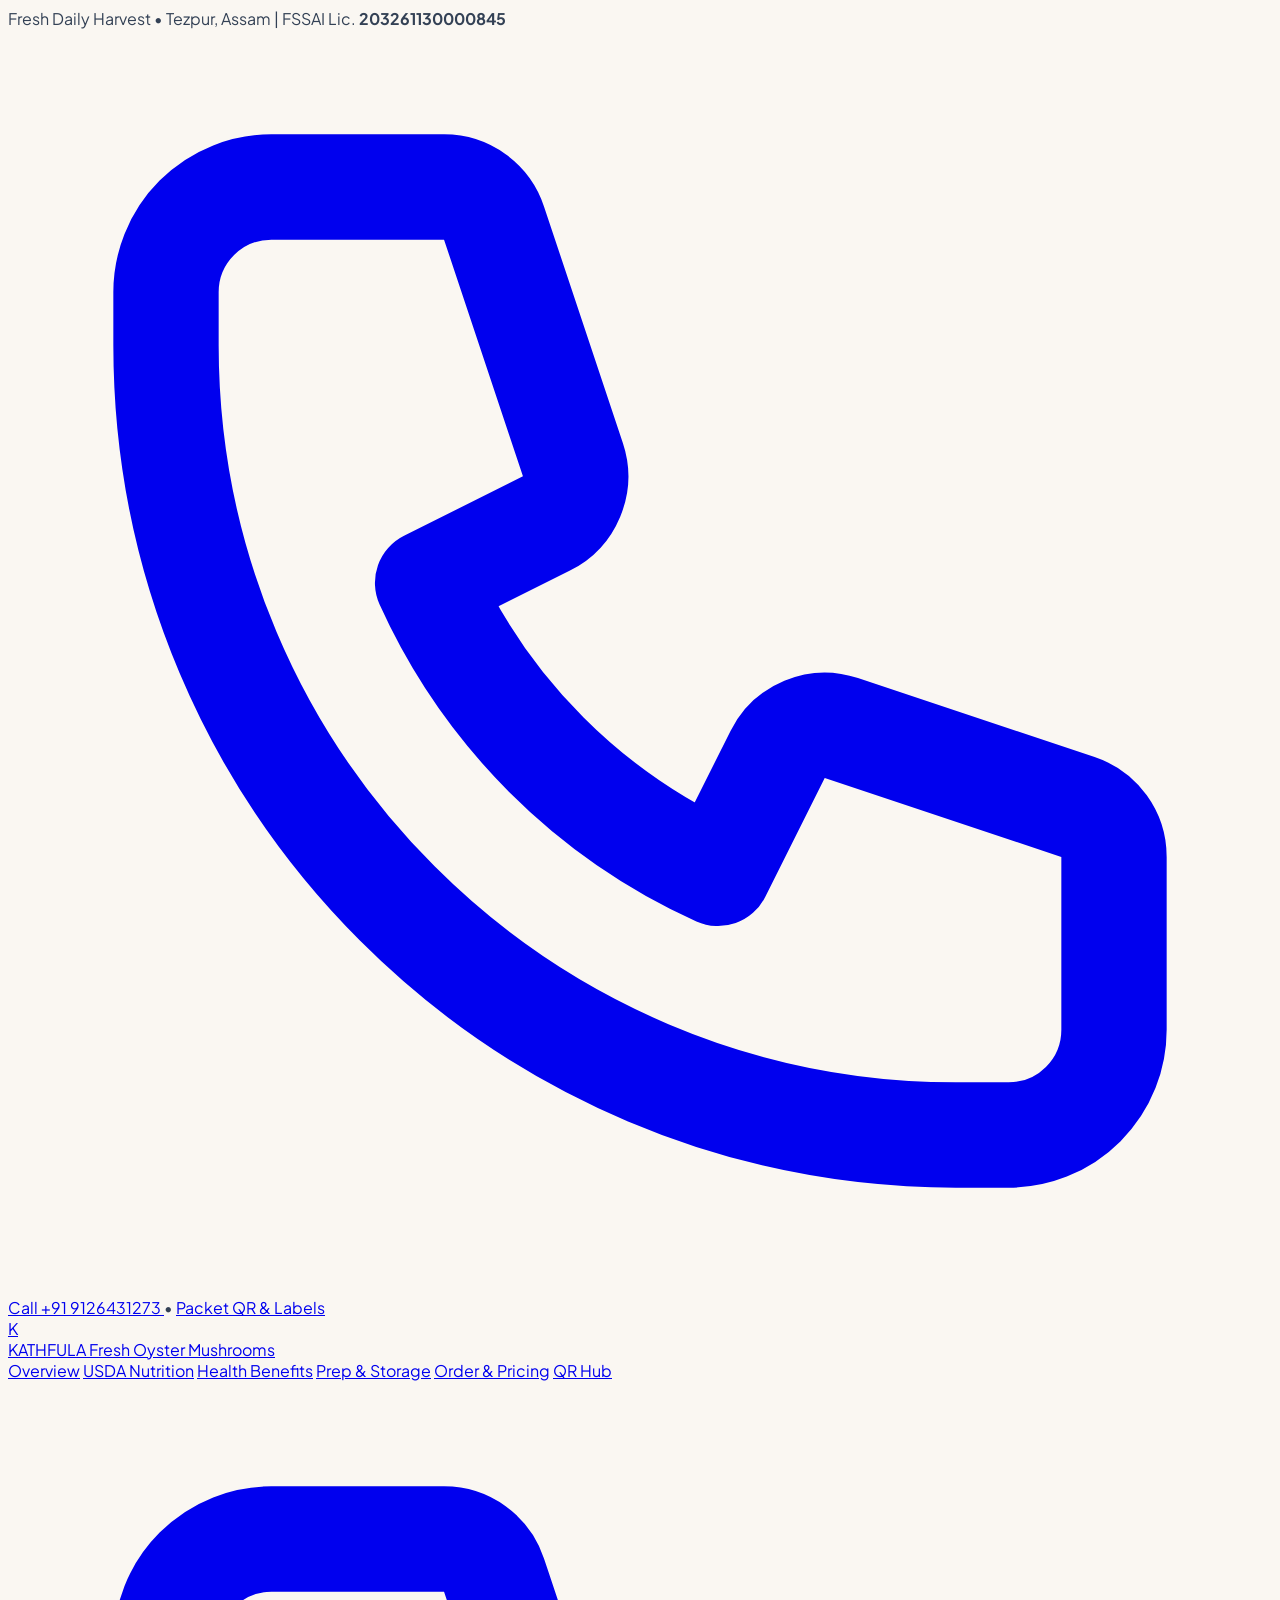
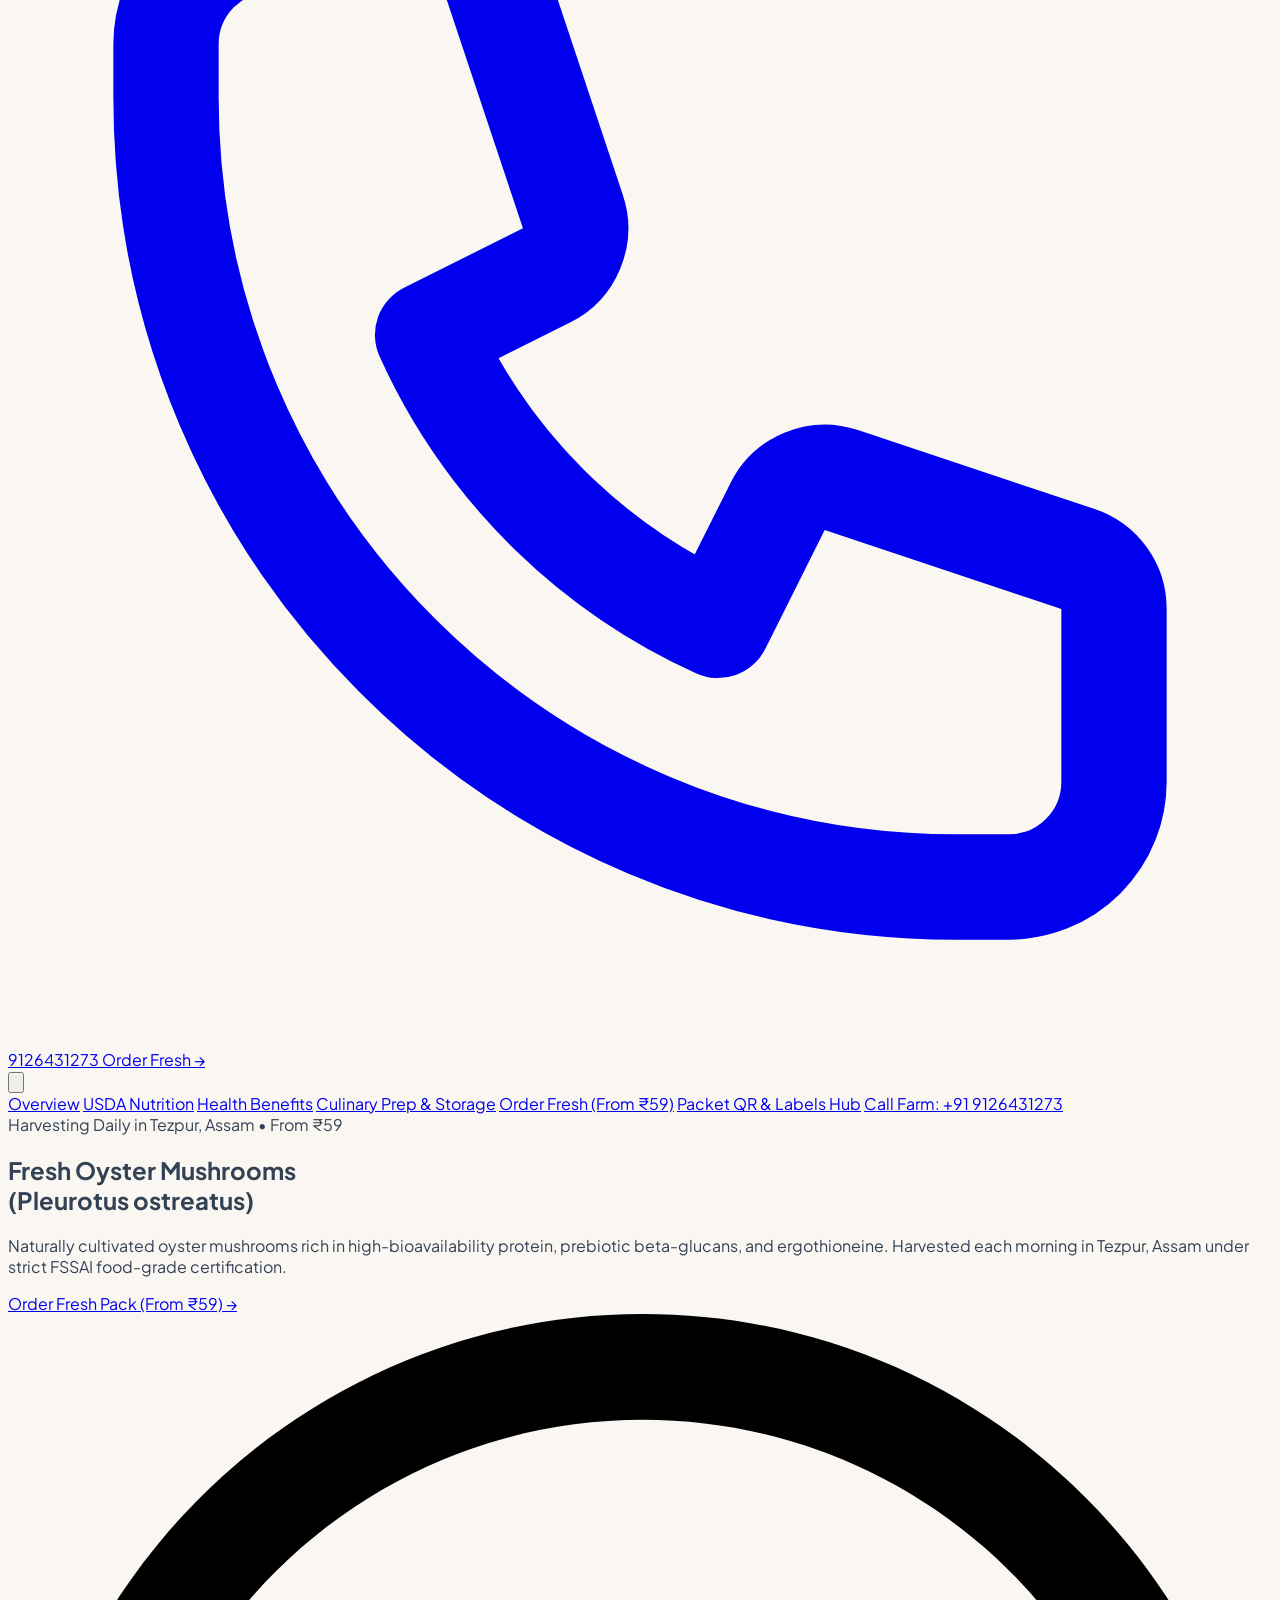
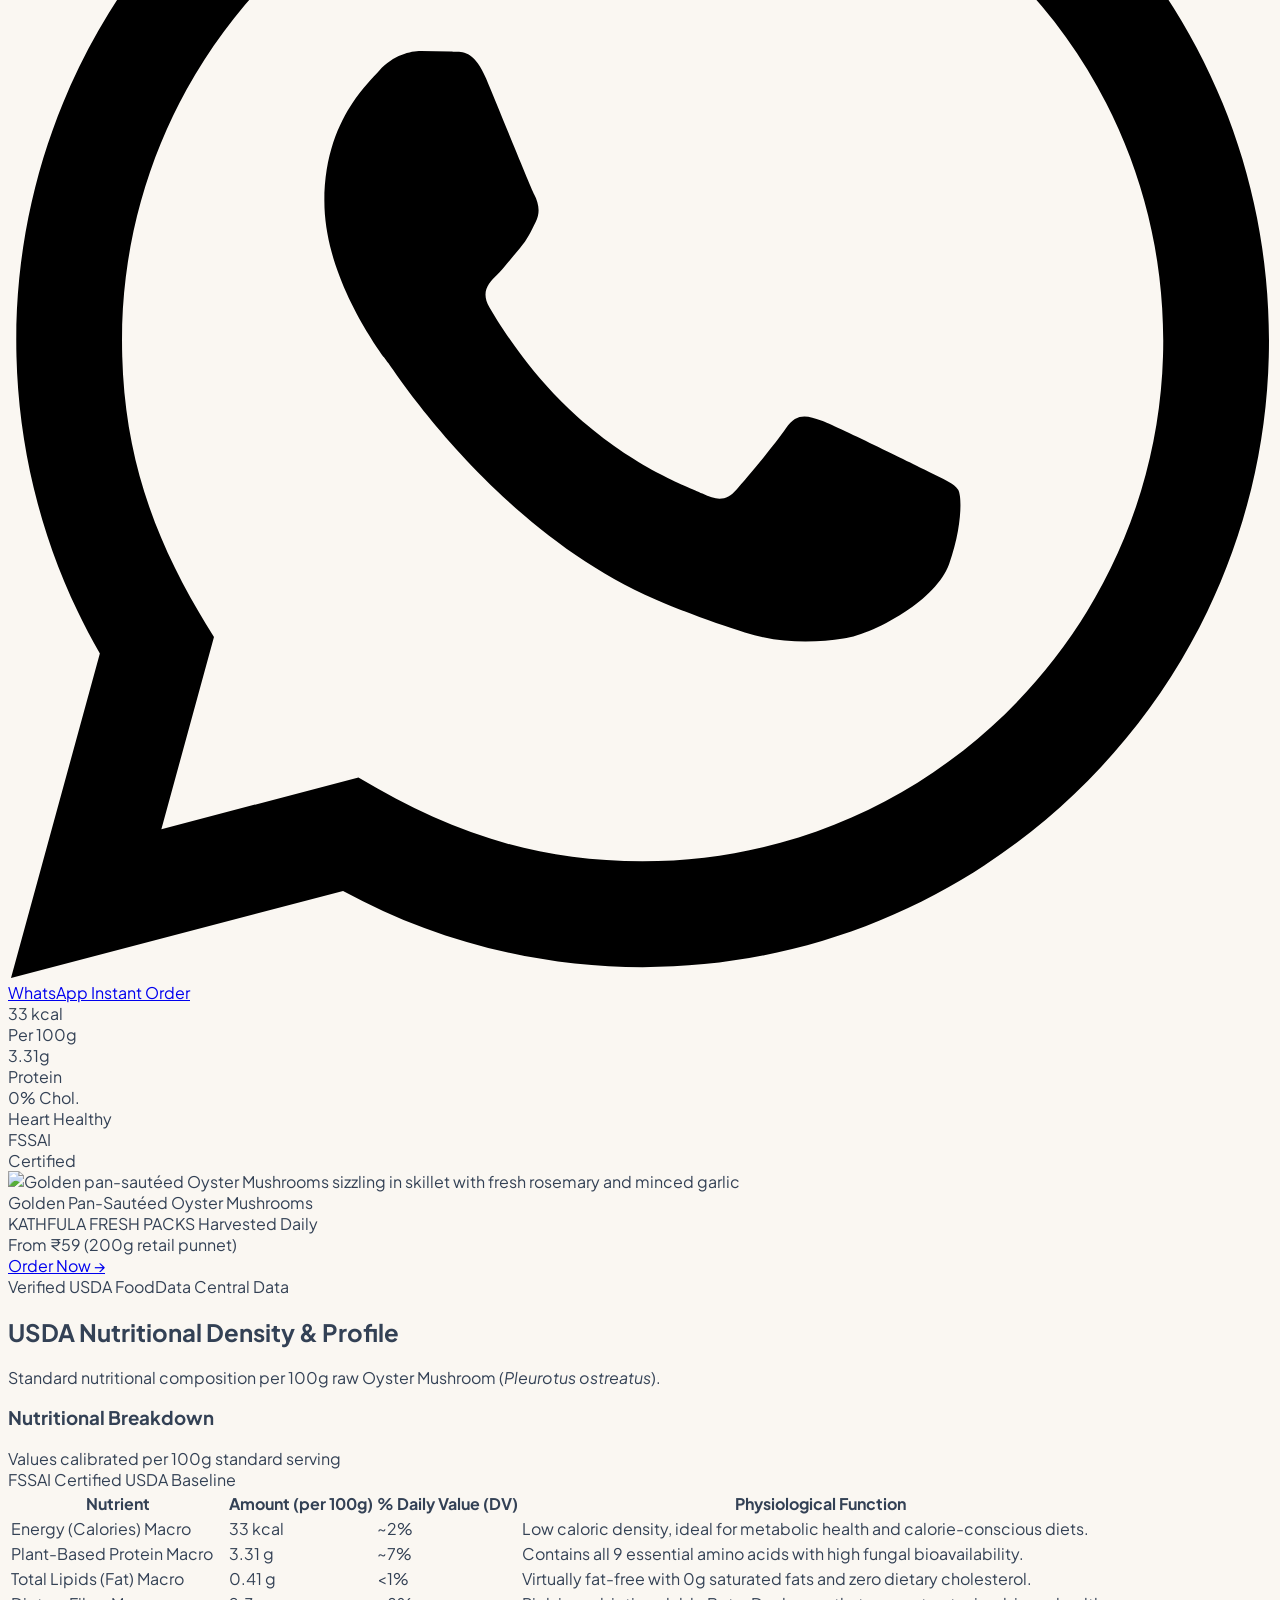
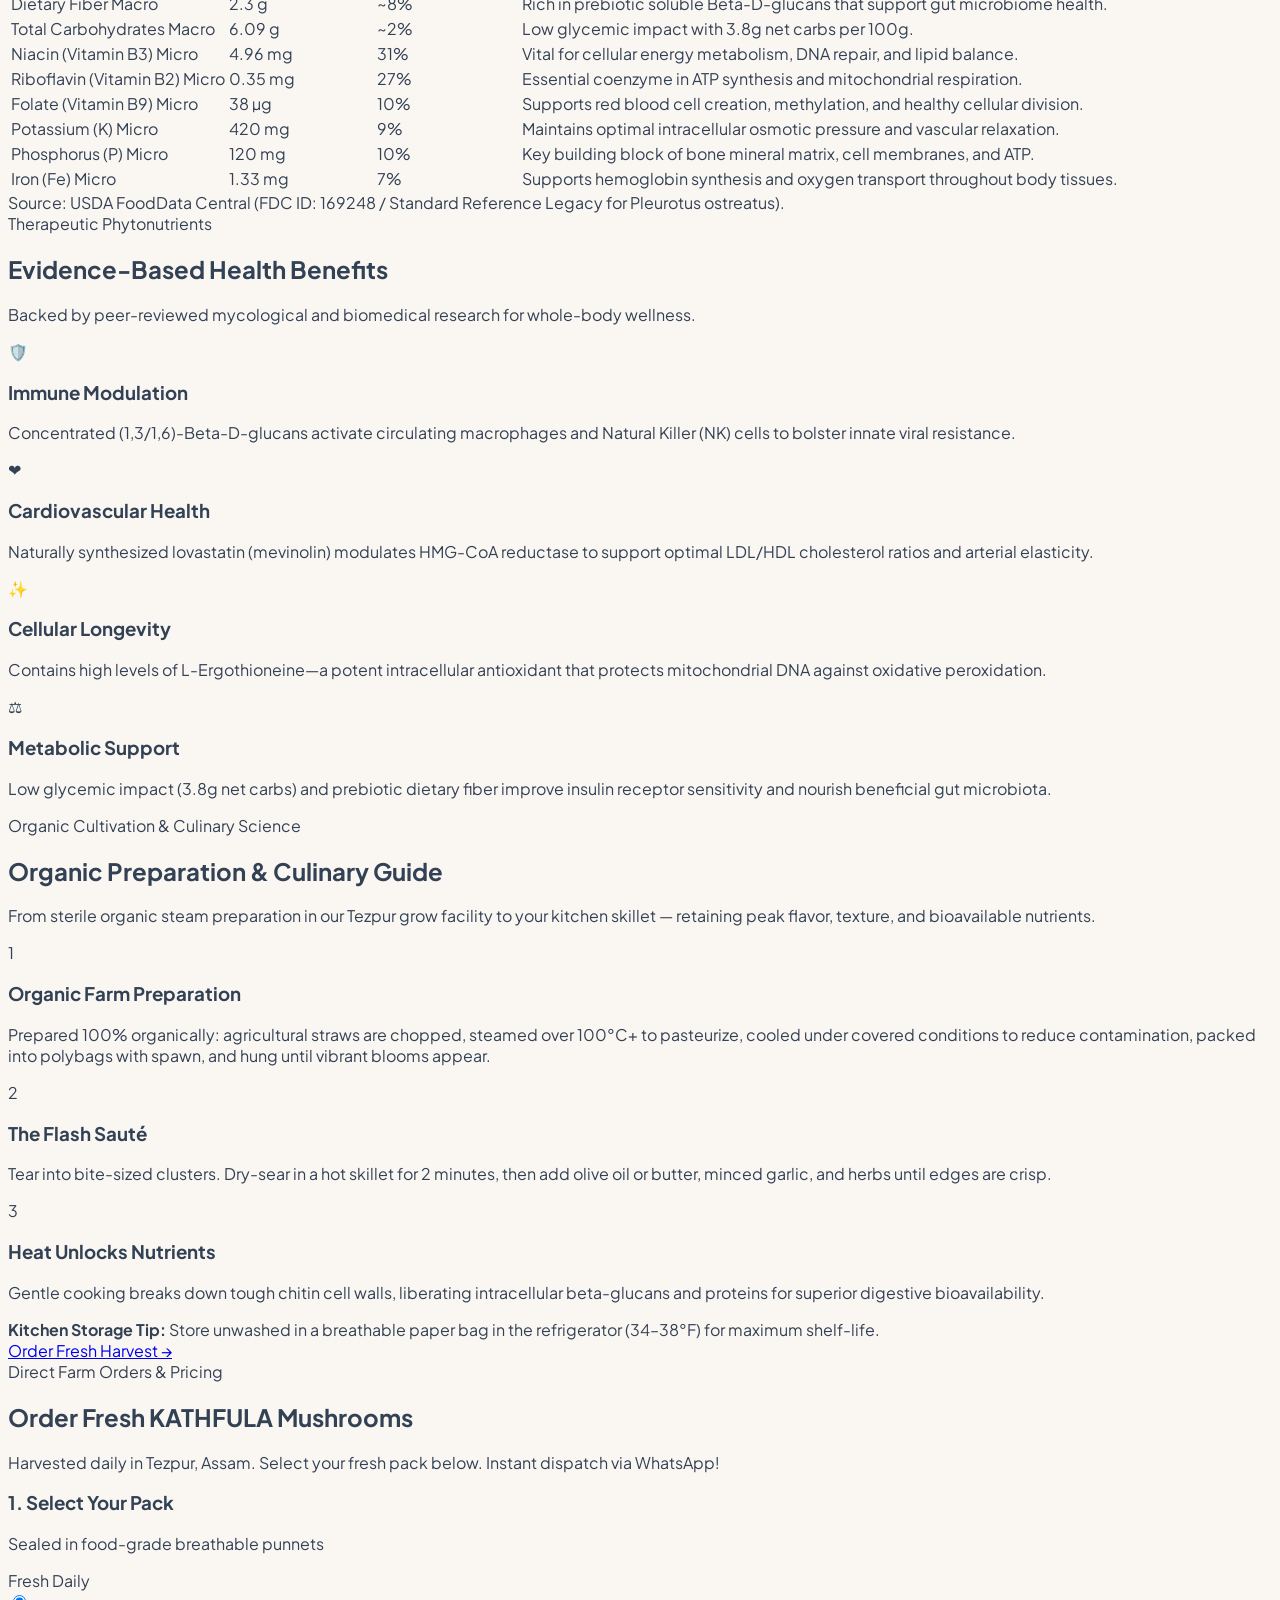
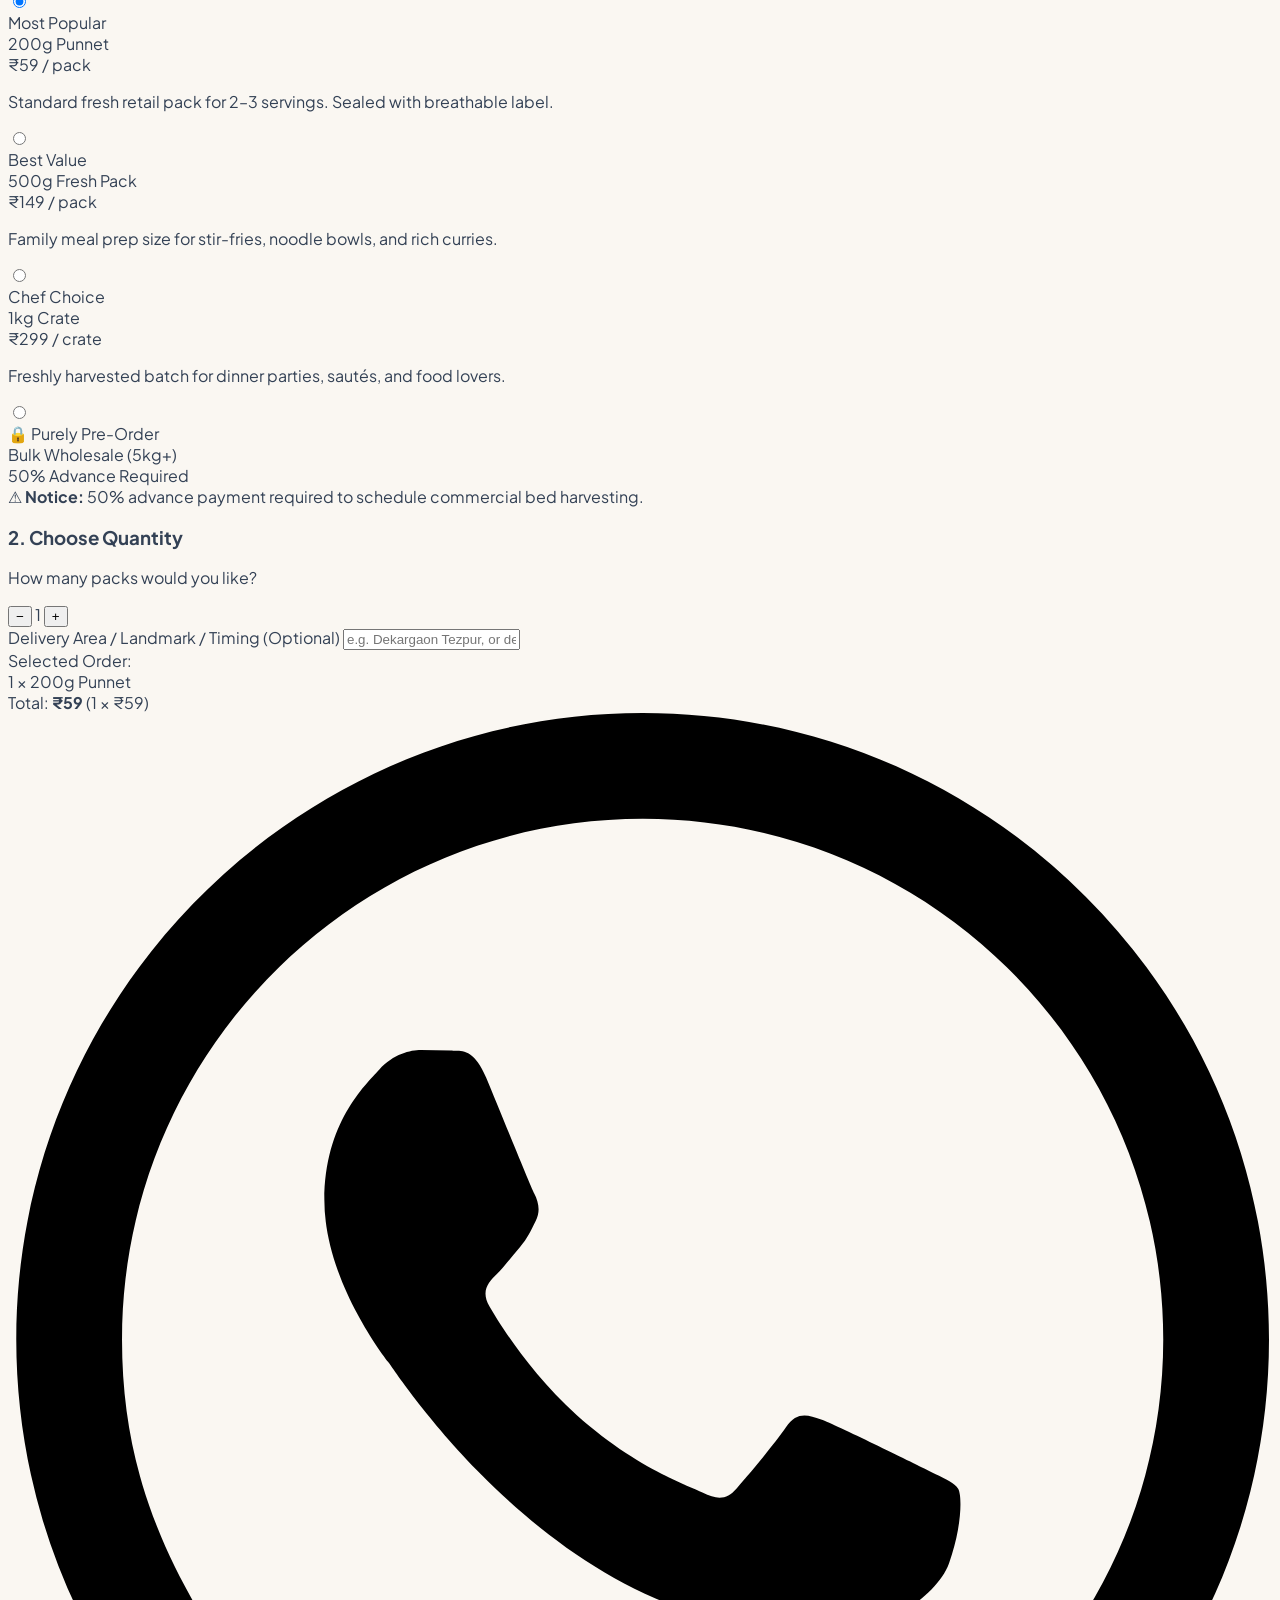
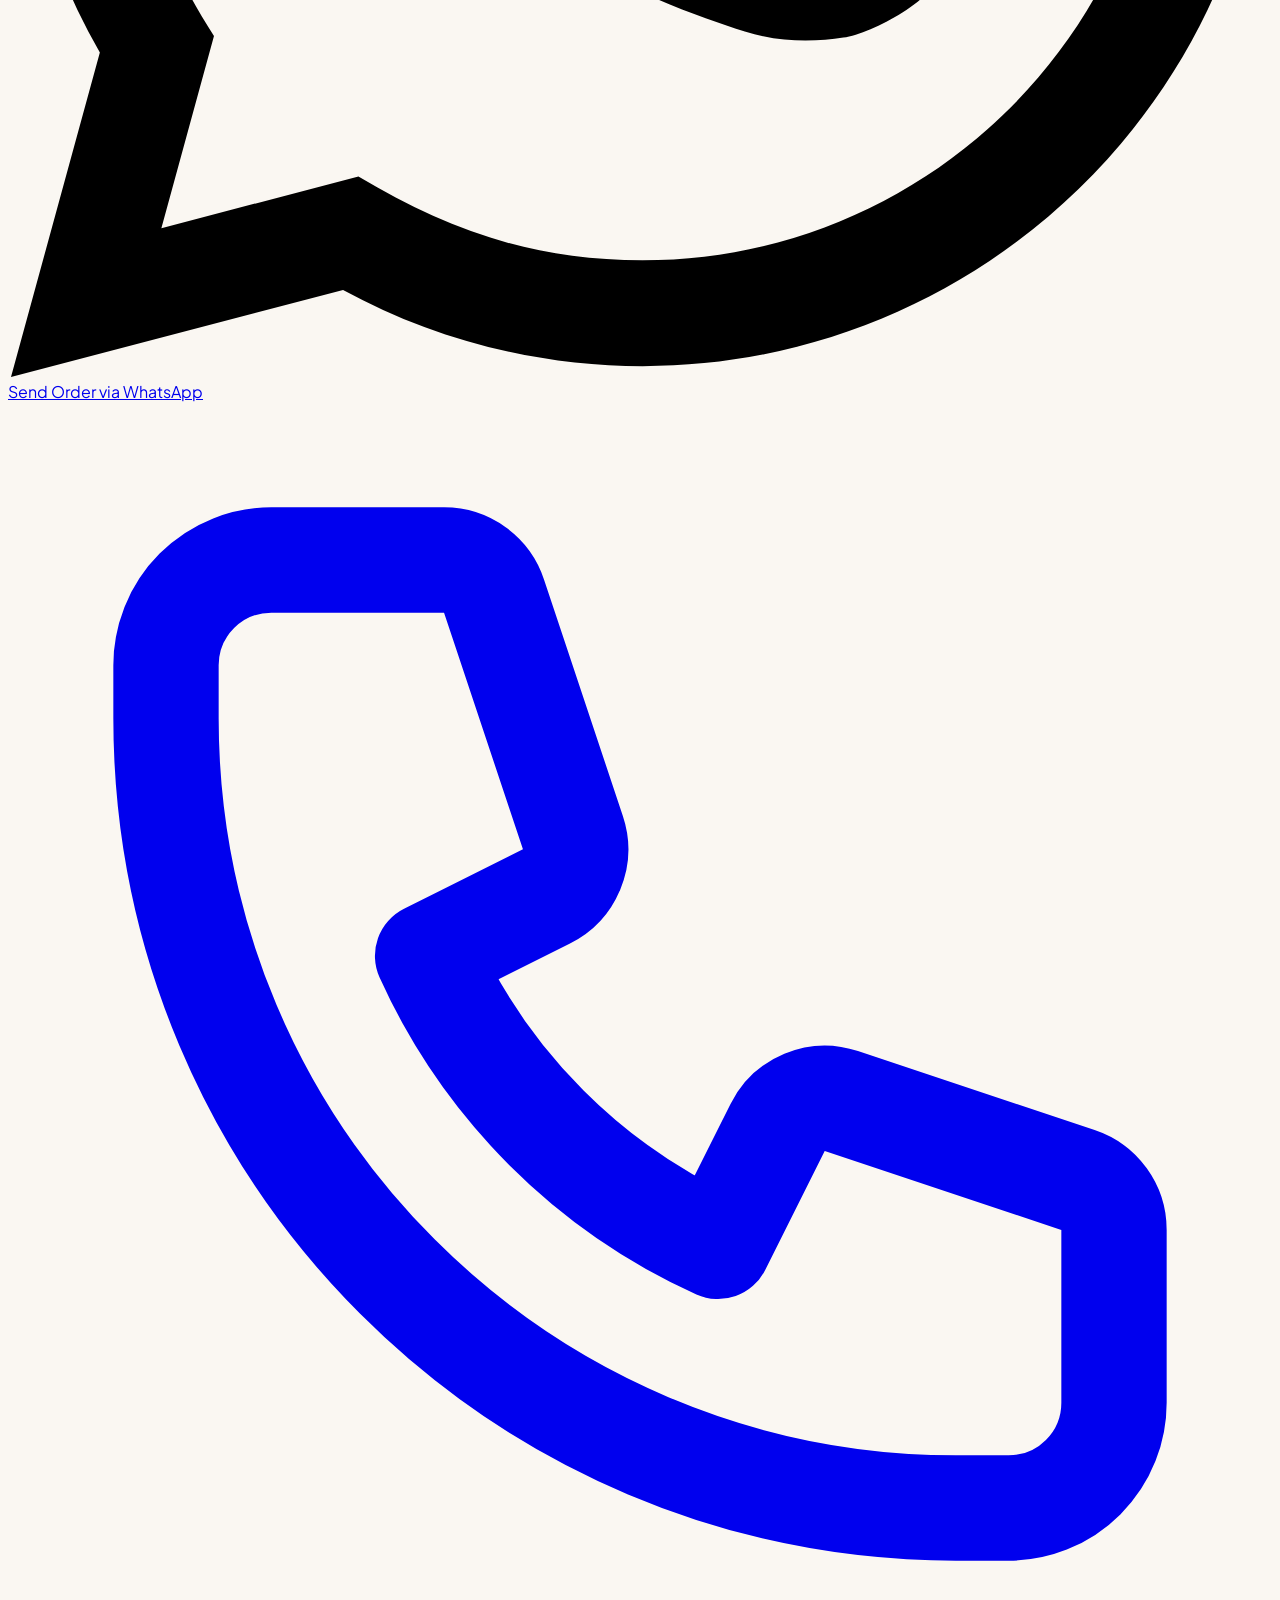
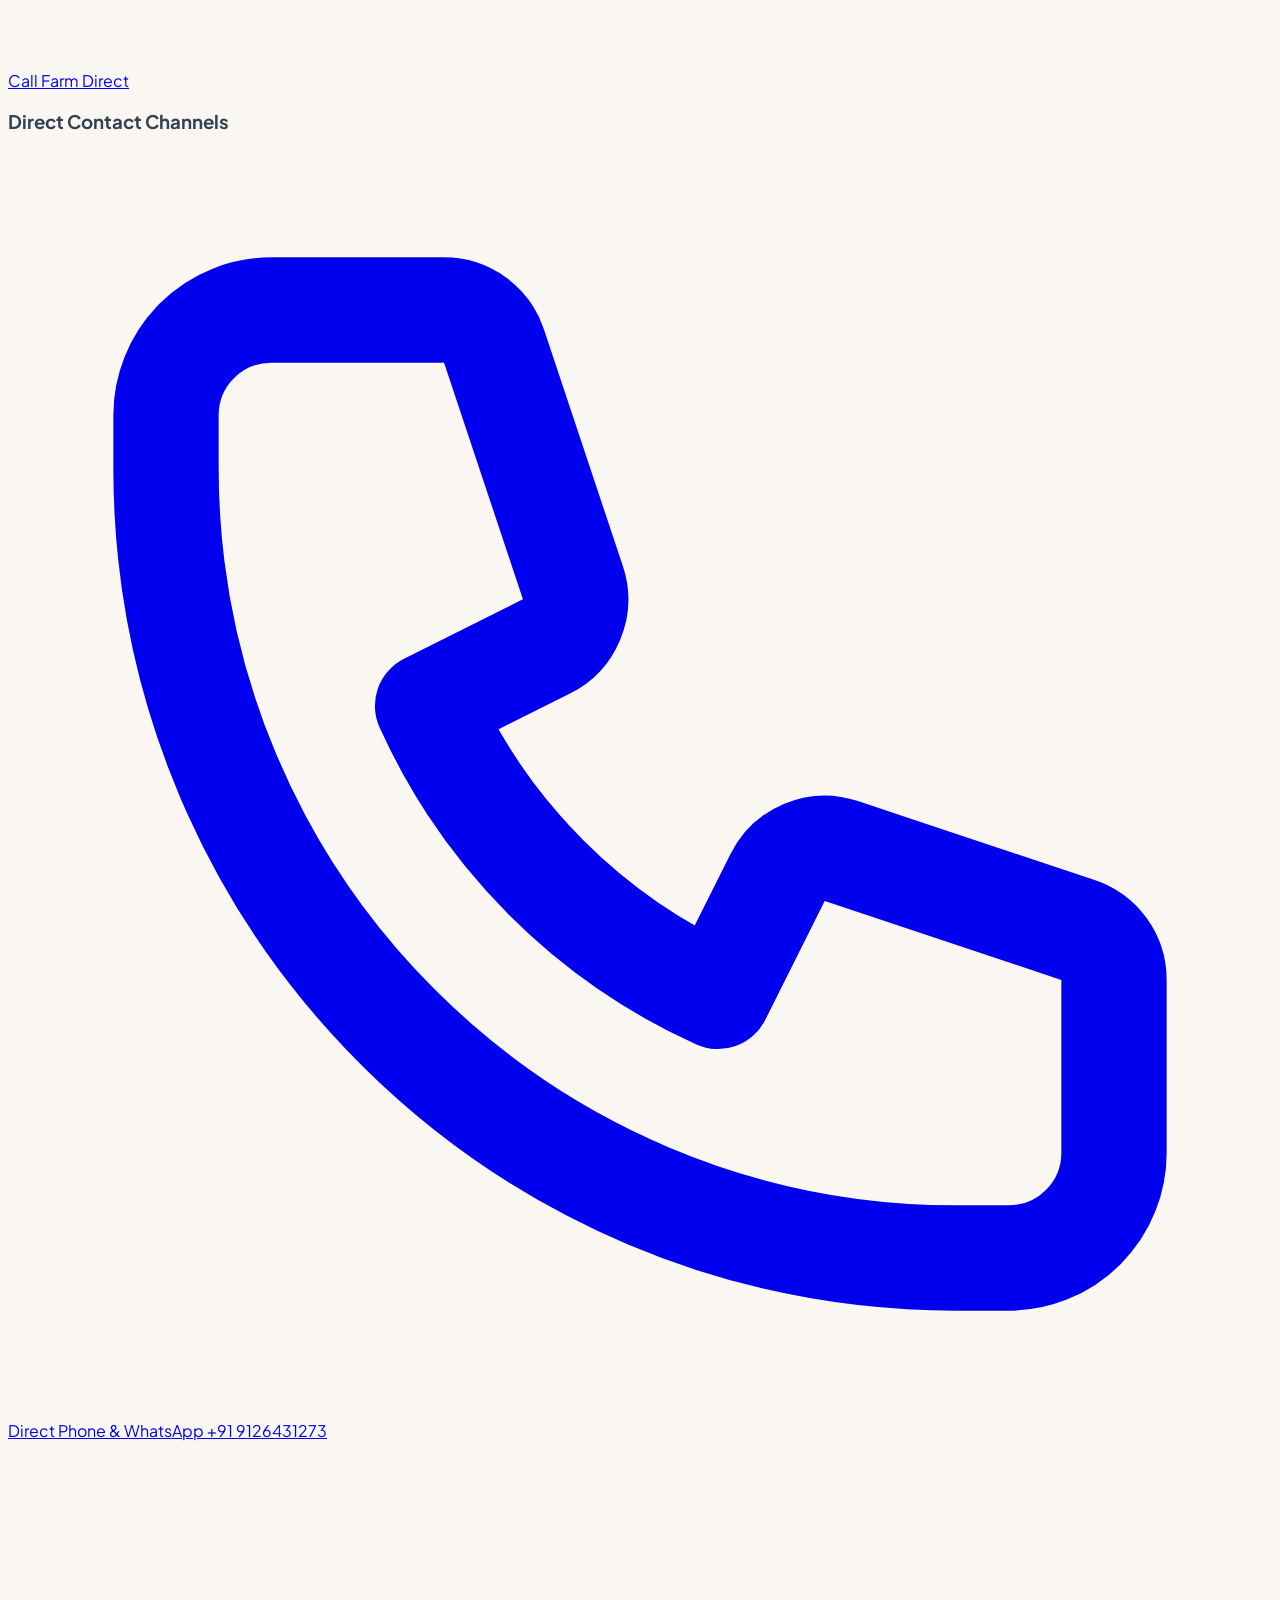
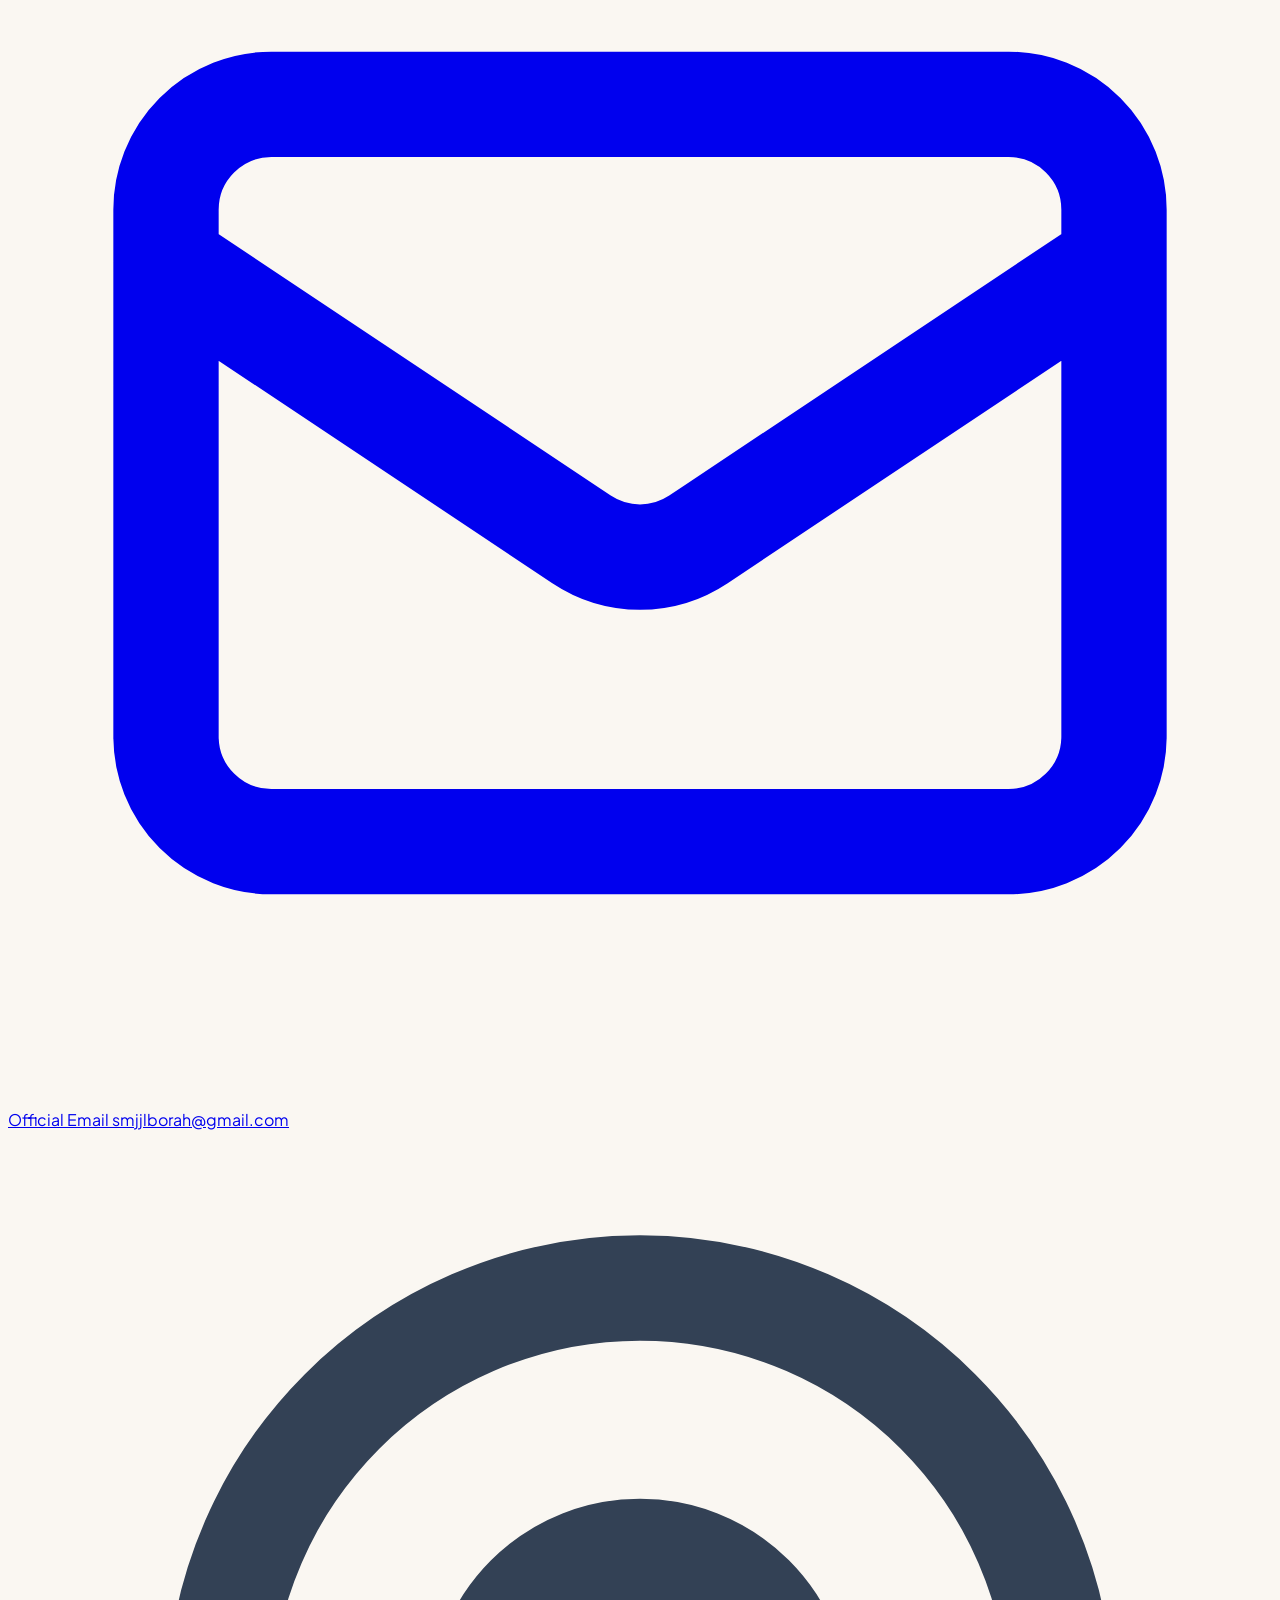
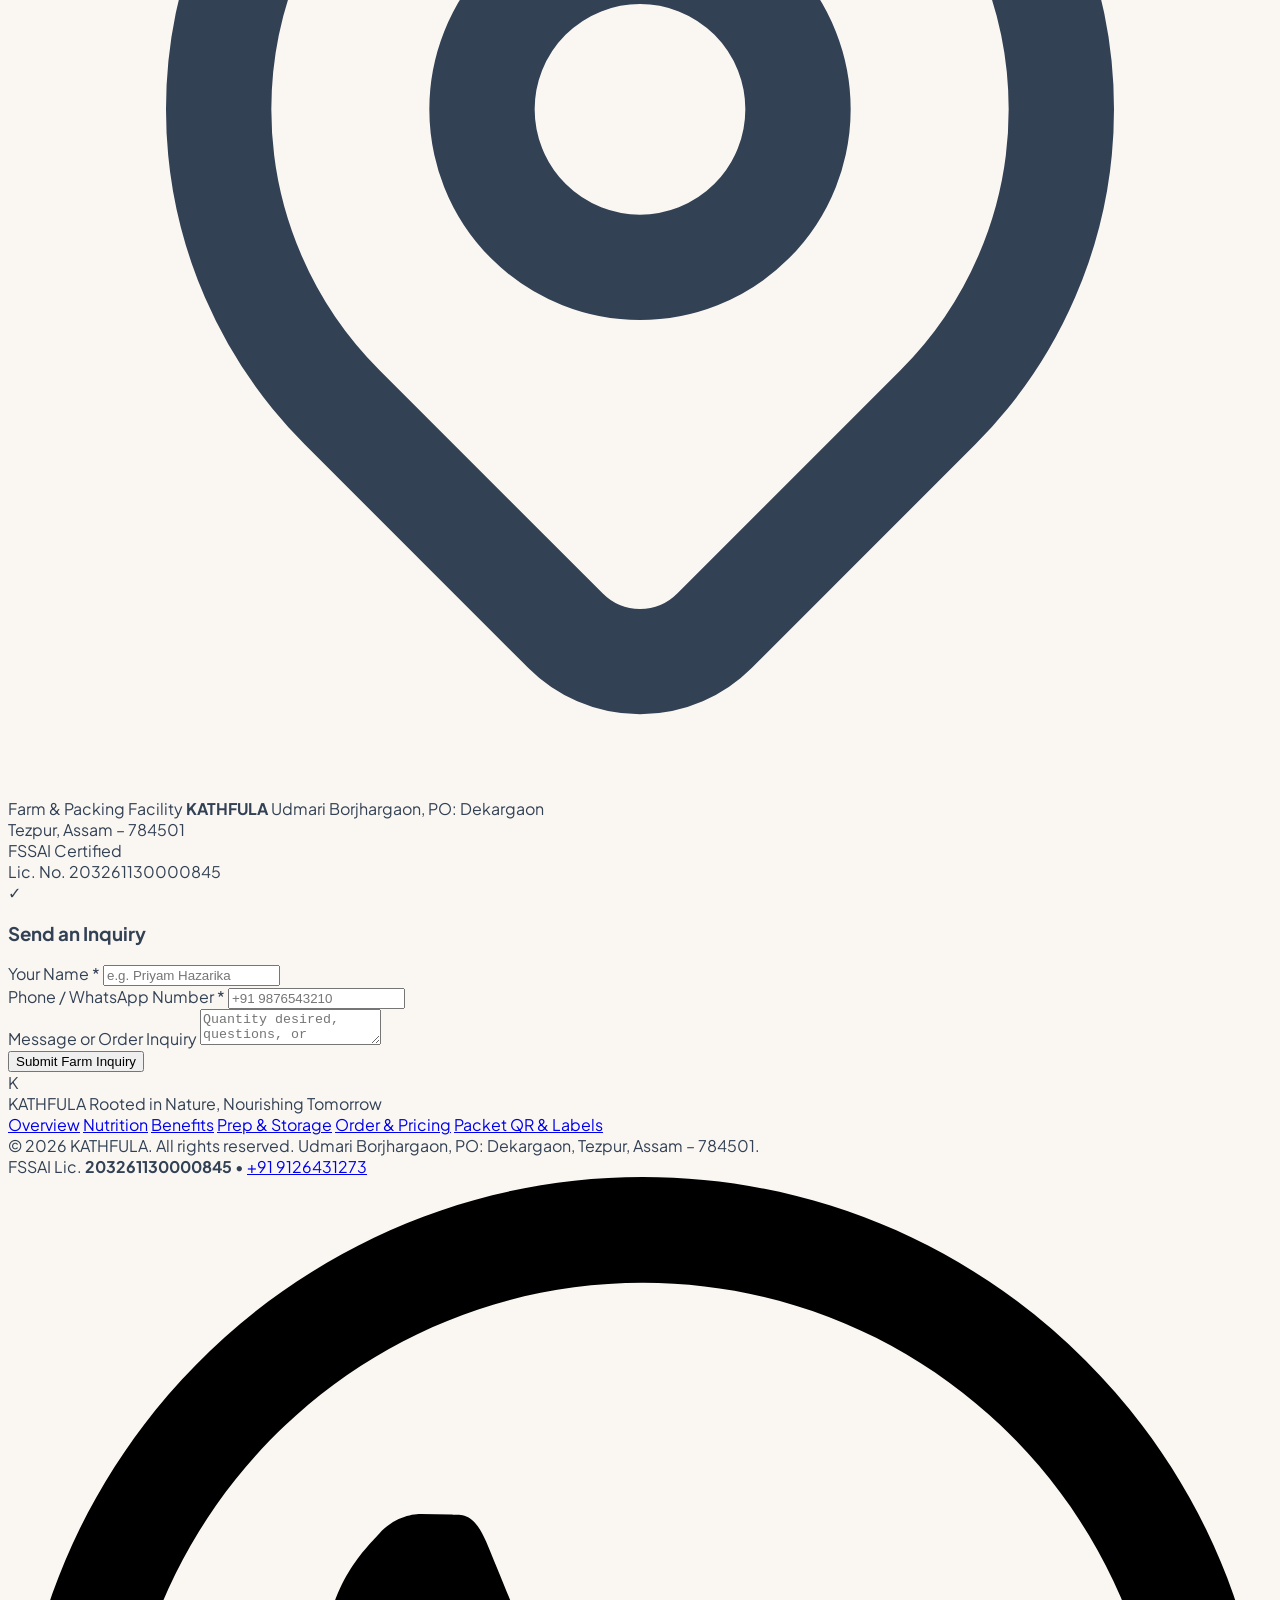
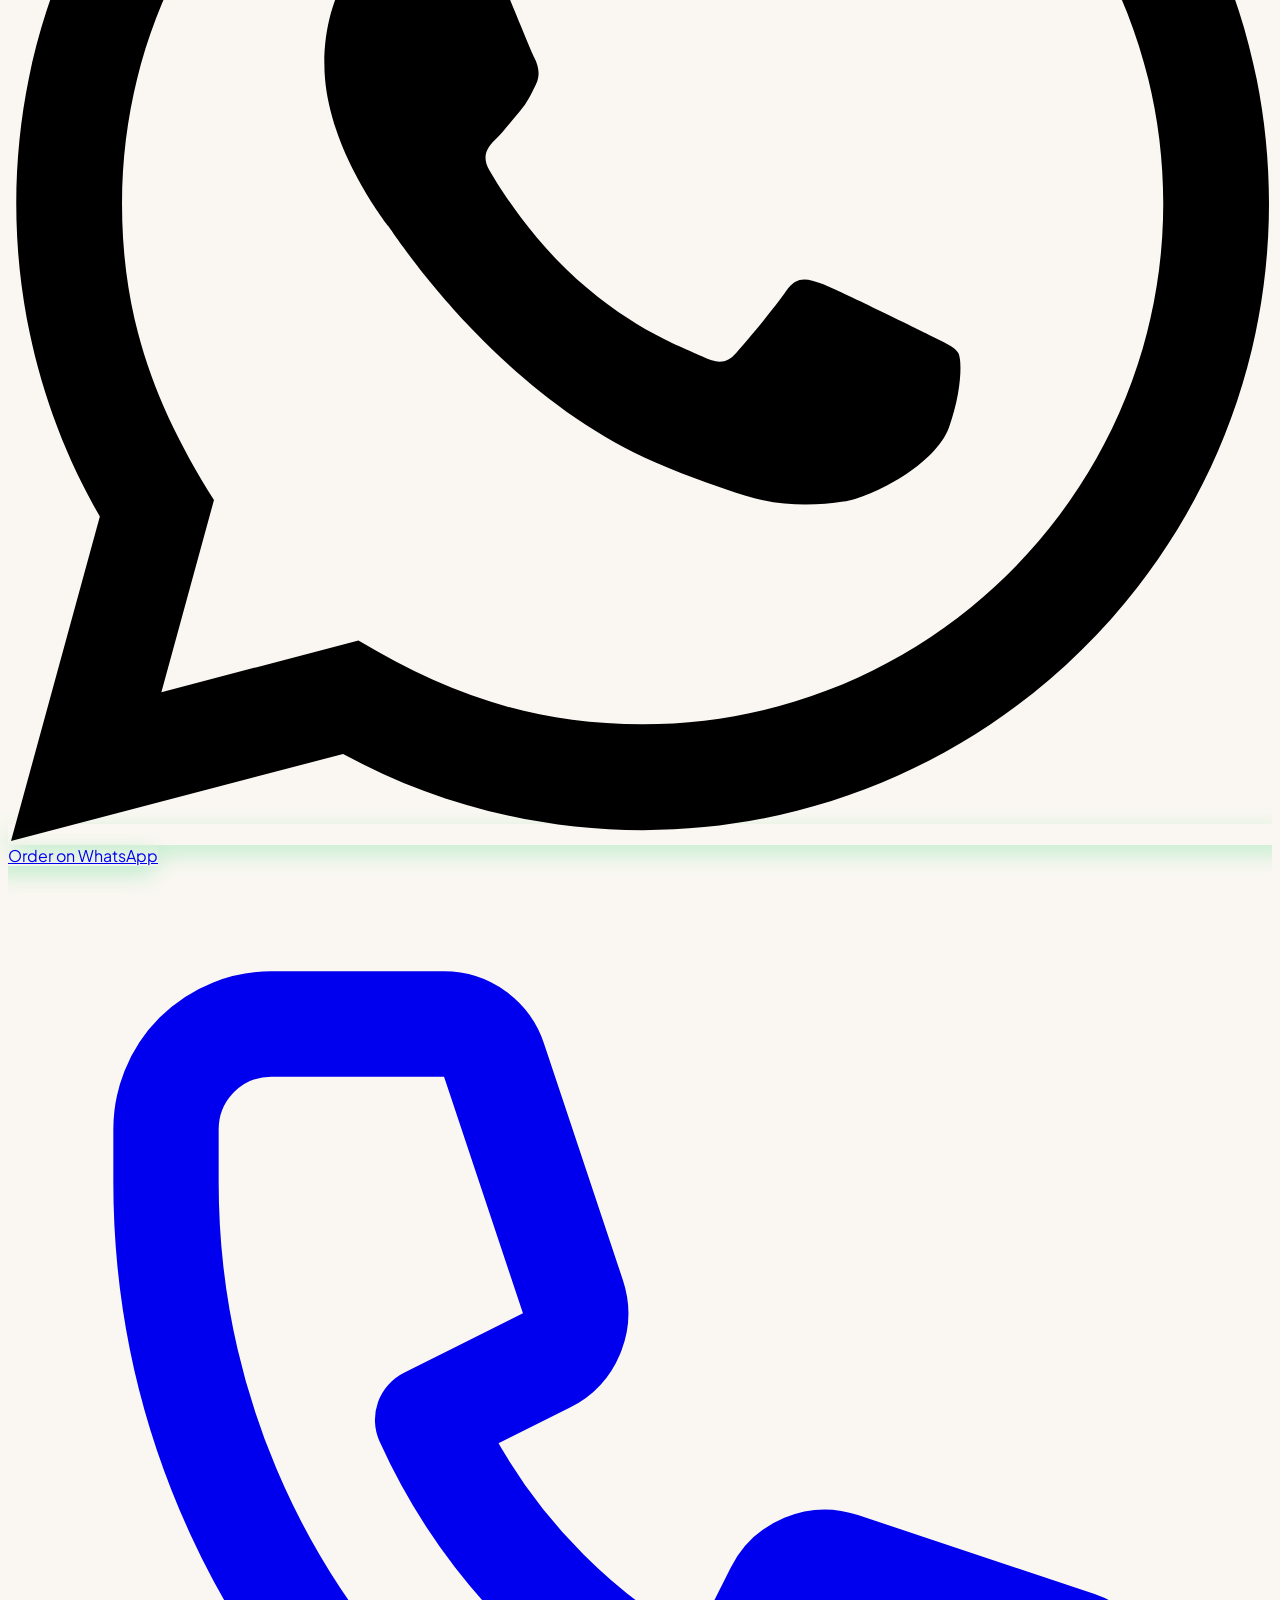
==== commit 3387c45b: "feat: update preparation step 1 with authentic 100% organic farm preparation method" ====
--- a/index.html
+++ b/index.html
@@ -686,12 +686,12 @@
     <div class="bg-forest-900 text-cream-50 rounded-3xl p-8 sm:p-12 lg:p-16 relative overflow-hidden shadow-xl">
       
       <div class="max-w-2xl mb-10">
-        <span class="text-xs font-bold uppercase tracking-wider text-sage-400">Preserving Flavor & Phytonutrients</span>
+        <span class="text-xs font-bold uppercase tracking-wider text-sage-400">Organic Cultivation & Culinary Science</span>
         <h2 class="font-serif text-3xl sm:text-4xl font-bold text-white mt-1">
-          Preparation & Storage Guide
+          Organic Preparation & Culinary Guide
         </h2>
         <p class="text-cream-200 text-sm sm:text-base mt-2">
-          Oyster mushrooms feature delicate gills that release their best flavor and retain key nutrients when kept dry and flash-cooked over medium-high heat.
+          From sterile organic steam preparation in our Tezpur grow facility to your kitchen skillet — retaining peak flavor, texture, and bioavailable nutrients.
         </p>
       </div>
 
@@ -699,9 +699,9 @@
         
         <div class="bg-forest-800/70 p-6 rounded-2xl border border-forest-700/60 space-y-2">
           <div class="w-9 h-9 rounded-xl bg-sage-500/30 text-sage-300 flex items-center justify-center font-bold text-sm">1</div>
-          <h3 class="font-serif text-lg font-bold text-white">Breathable Paper Bag</h3>
+          <h3 class="font-serif text-lg font-bold text-white">Organic Farm Preparation</h3>
           <p class="text-xs text-cream-200 leading-relaxed">
-            Store unwashed in a breathable brown paper bag in the main refrigerator compartment (34–38°F). Never seal in airtight plastic bags.
+            Prepared 100% organically: agricultural straws are chopped, steamed over 100°C+ to pasteurize, cooled under covered conditions to reduce contamination, packed into polybags with spawn, and hung until vibrant blooms appear.
           </p>
         </div>
 
@@ -721,6 +721,17 @@
           </p>
         </div>
 
+      </div>
+
+      <!-- Quick Kitchen Storage Tip -->
+      <div class="mt-8 pt-6 border-t border-forest-800/80 flex flex-col sm:flex-row items-center justify-between gap-3 text-xs text-cream-200">
+        <div class="flex items-center gap-2">
+          <span class="w-2 h-2 rounded-full bg-emerald-400"></span>
+          <span><strong>Kitchen Storage Tip:</strong> Store unwashed in a breathable paper bag in the refrigerator (34–38°F) for maximum shelf-life.</span>
+        </div>
+        <a href="#order-contact" class="text-sage-300 hover:text-white font-bold inline-flex items-center gap-1 transition-colors">
+          Order Fresh Harvest &rarr;
+        </a>
       </div>
     </div>
   </section>
